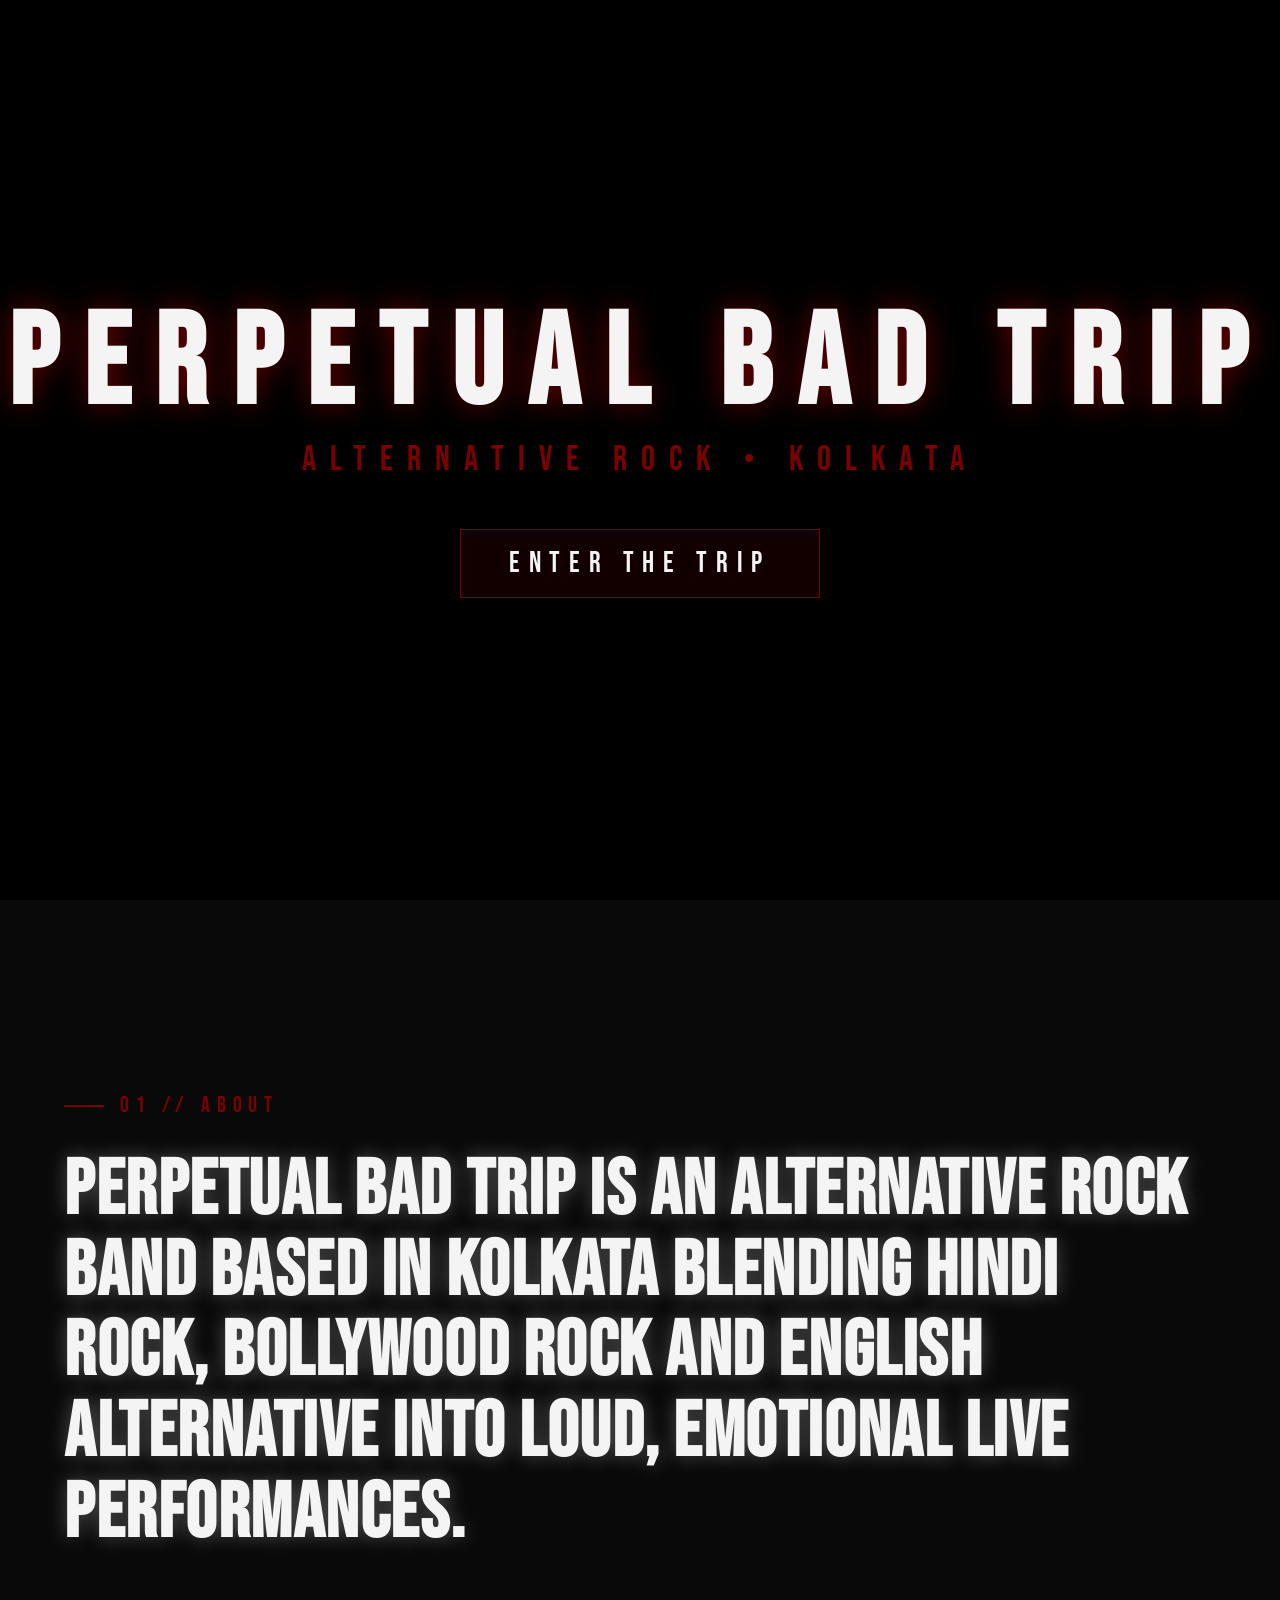
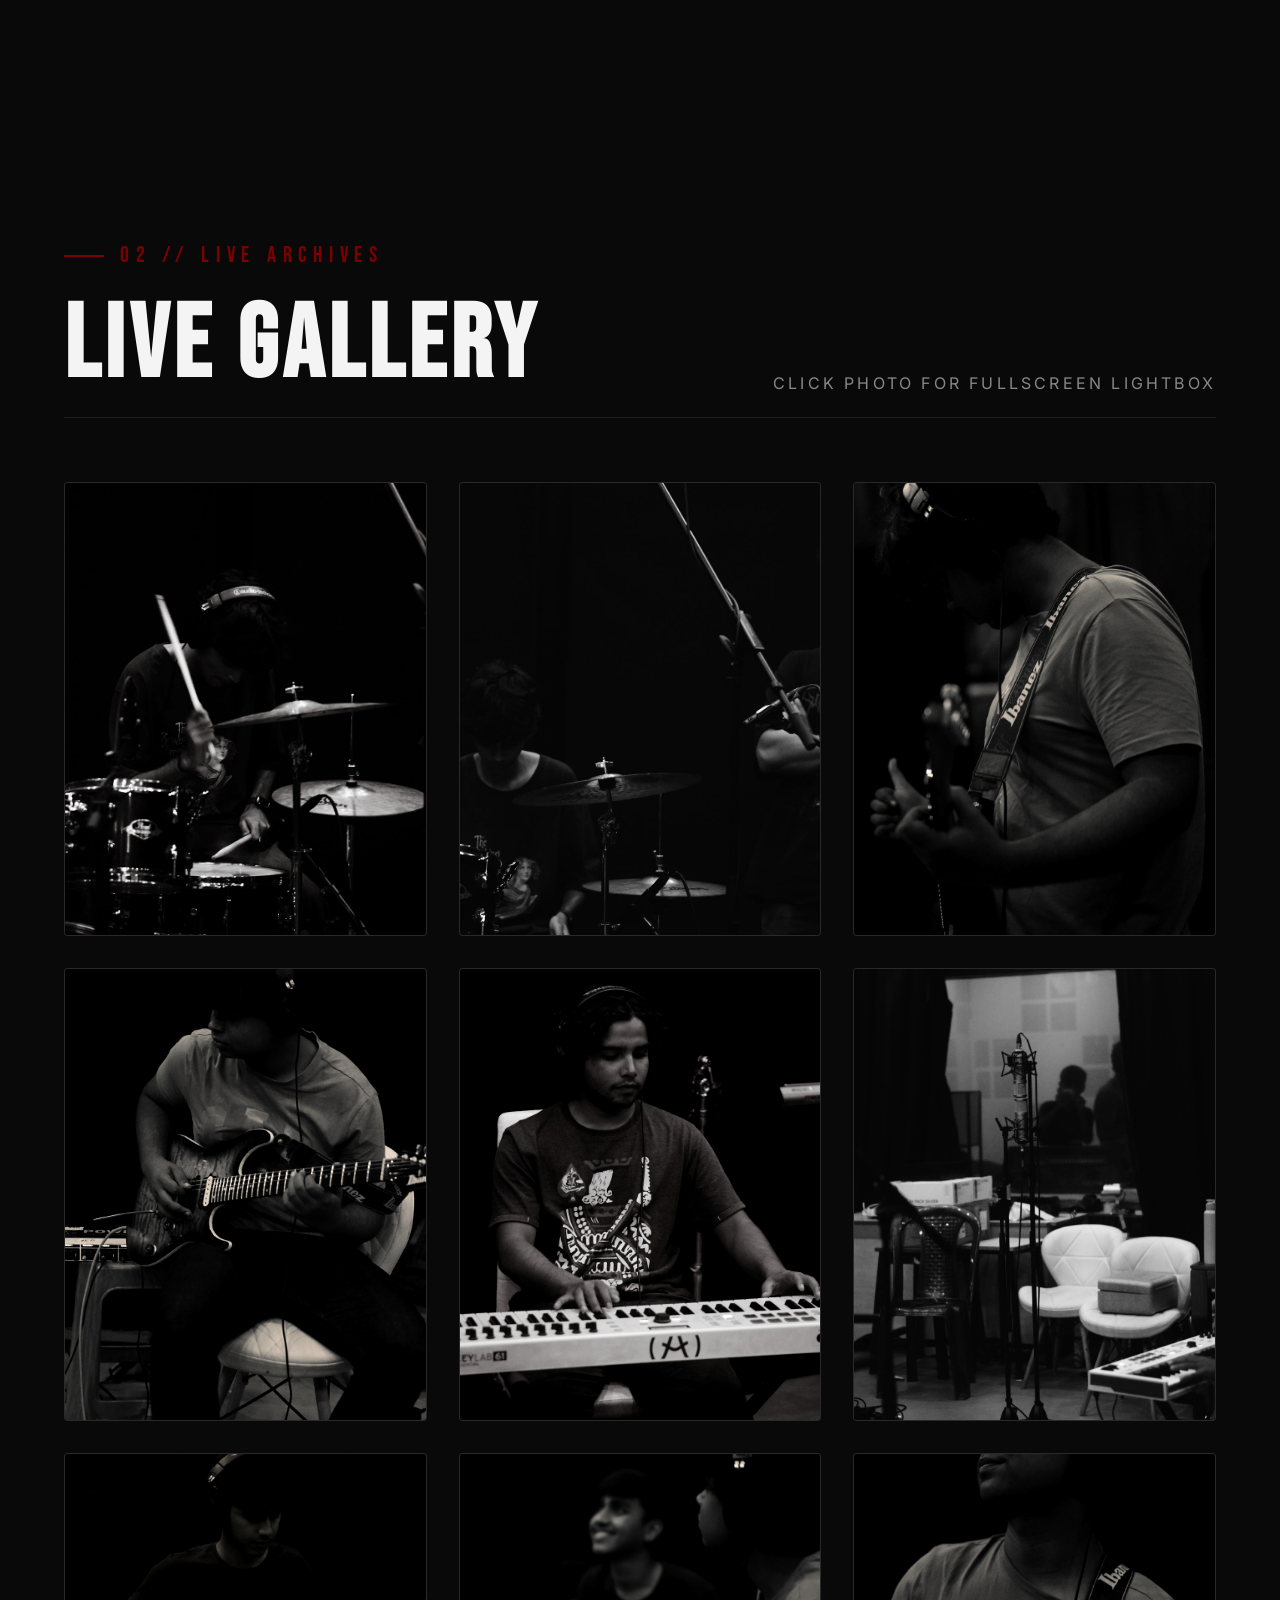
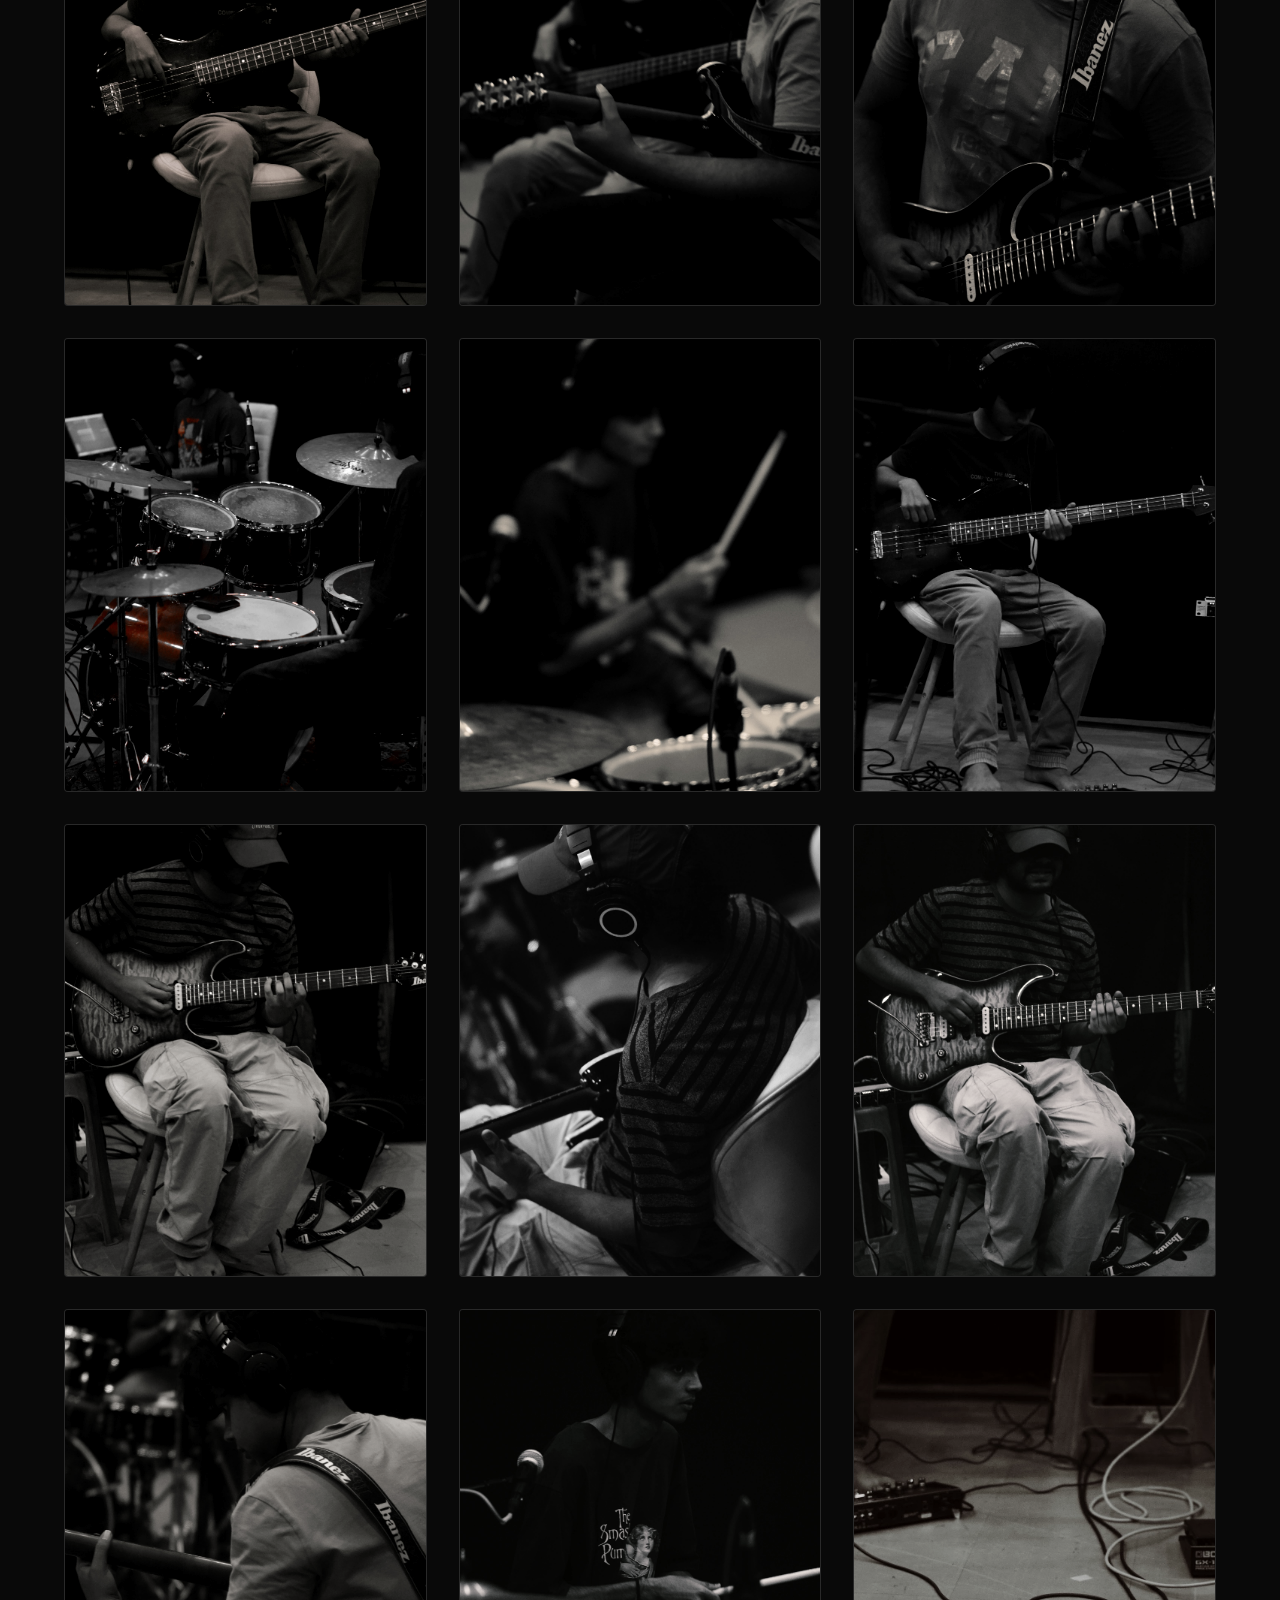
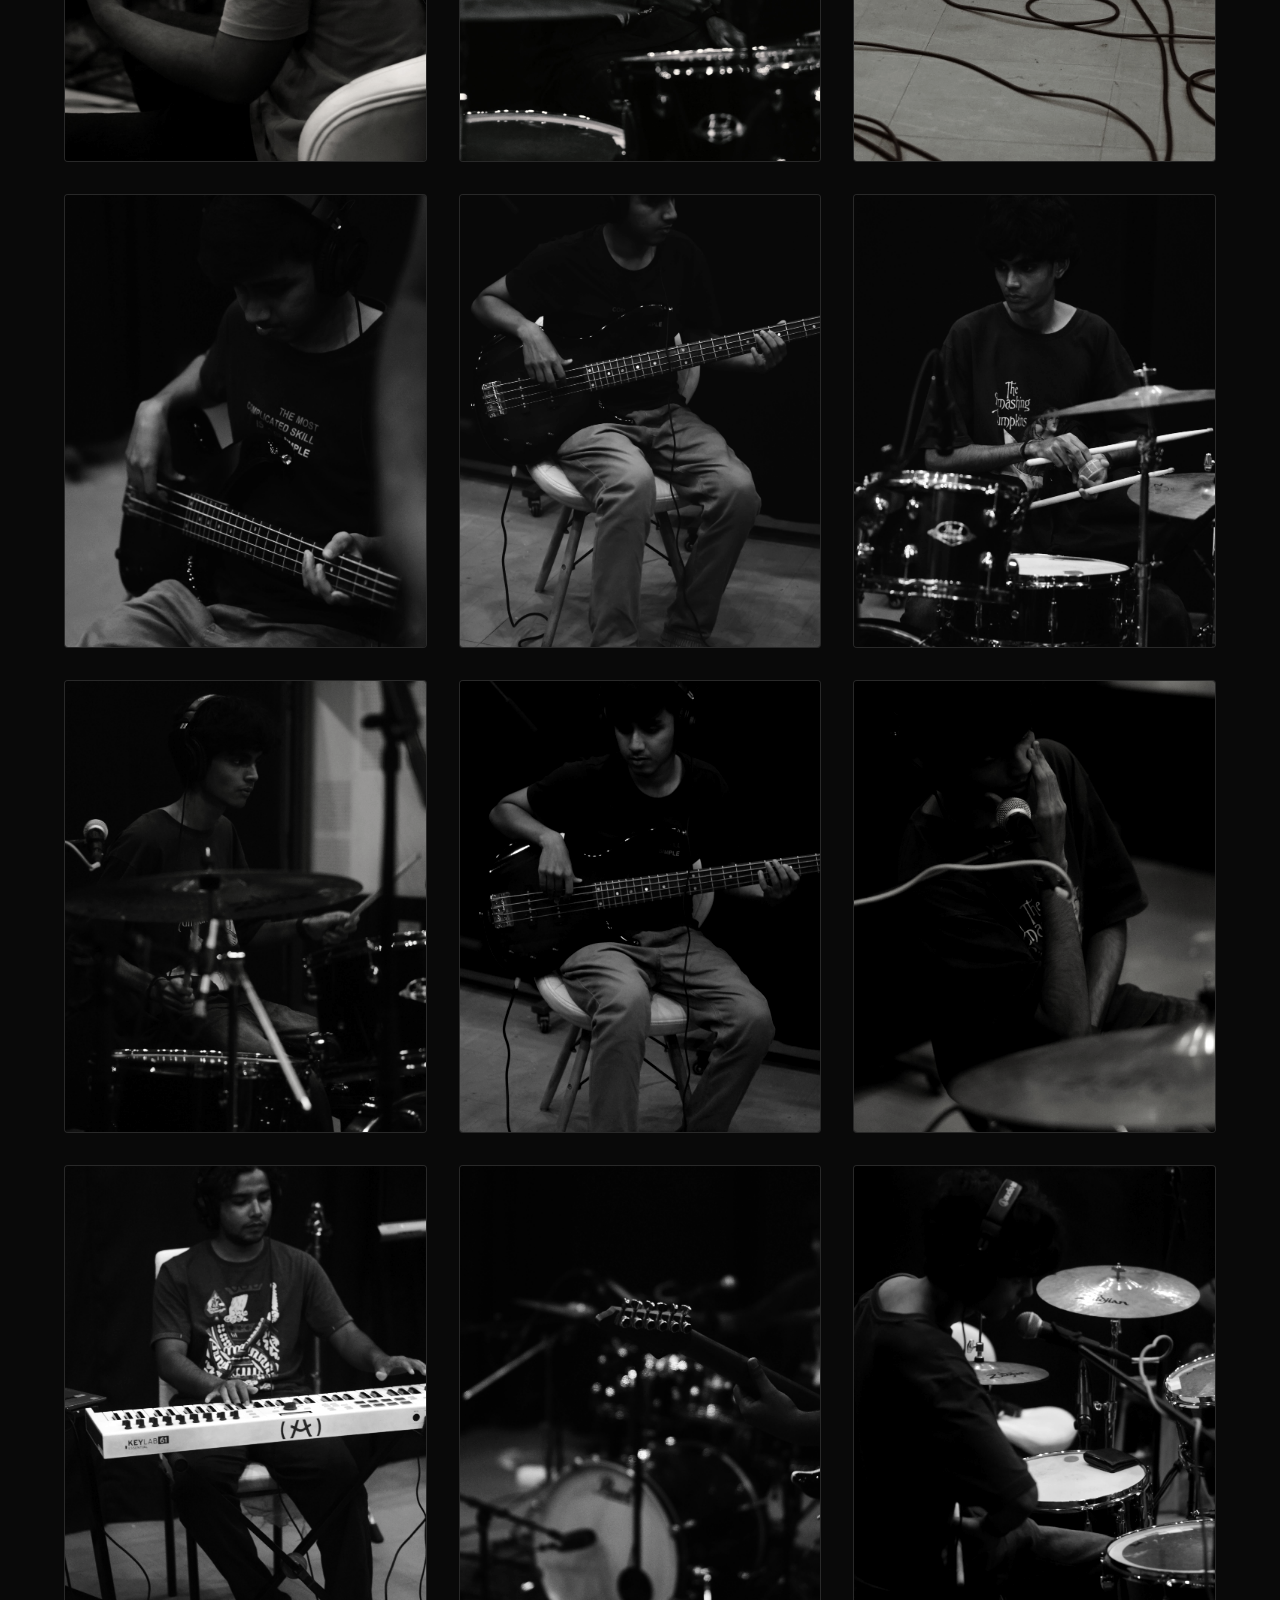
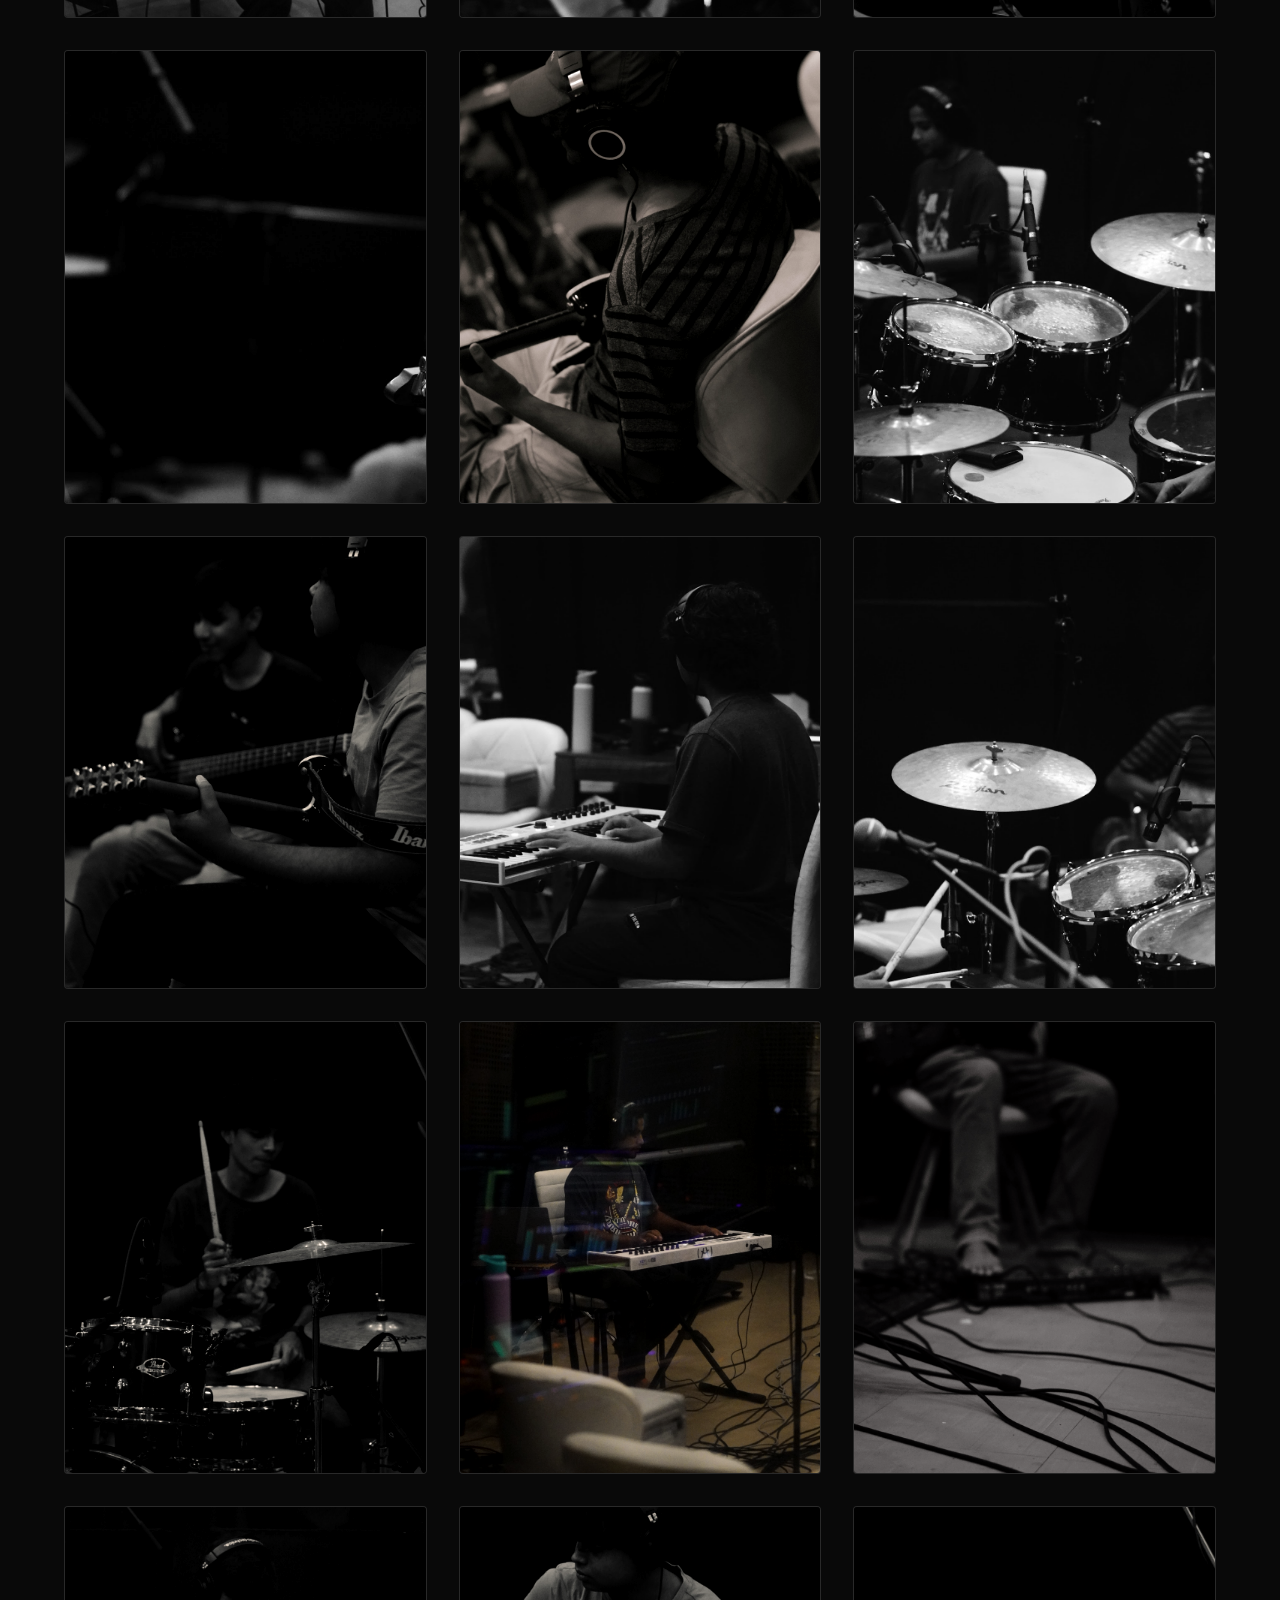
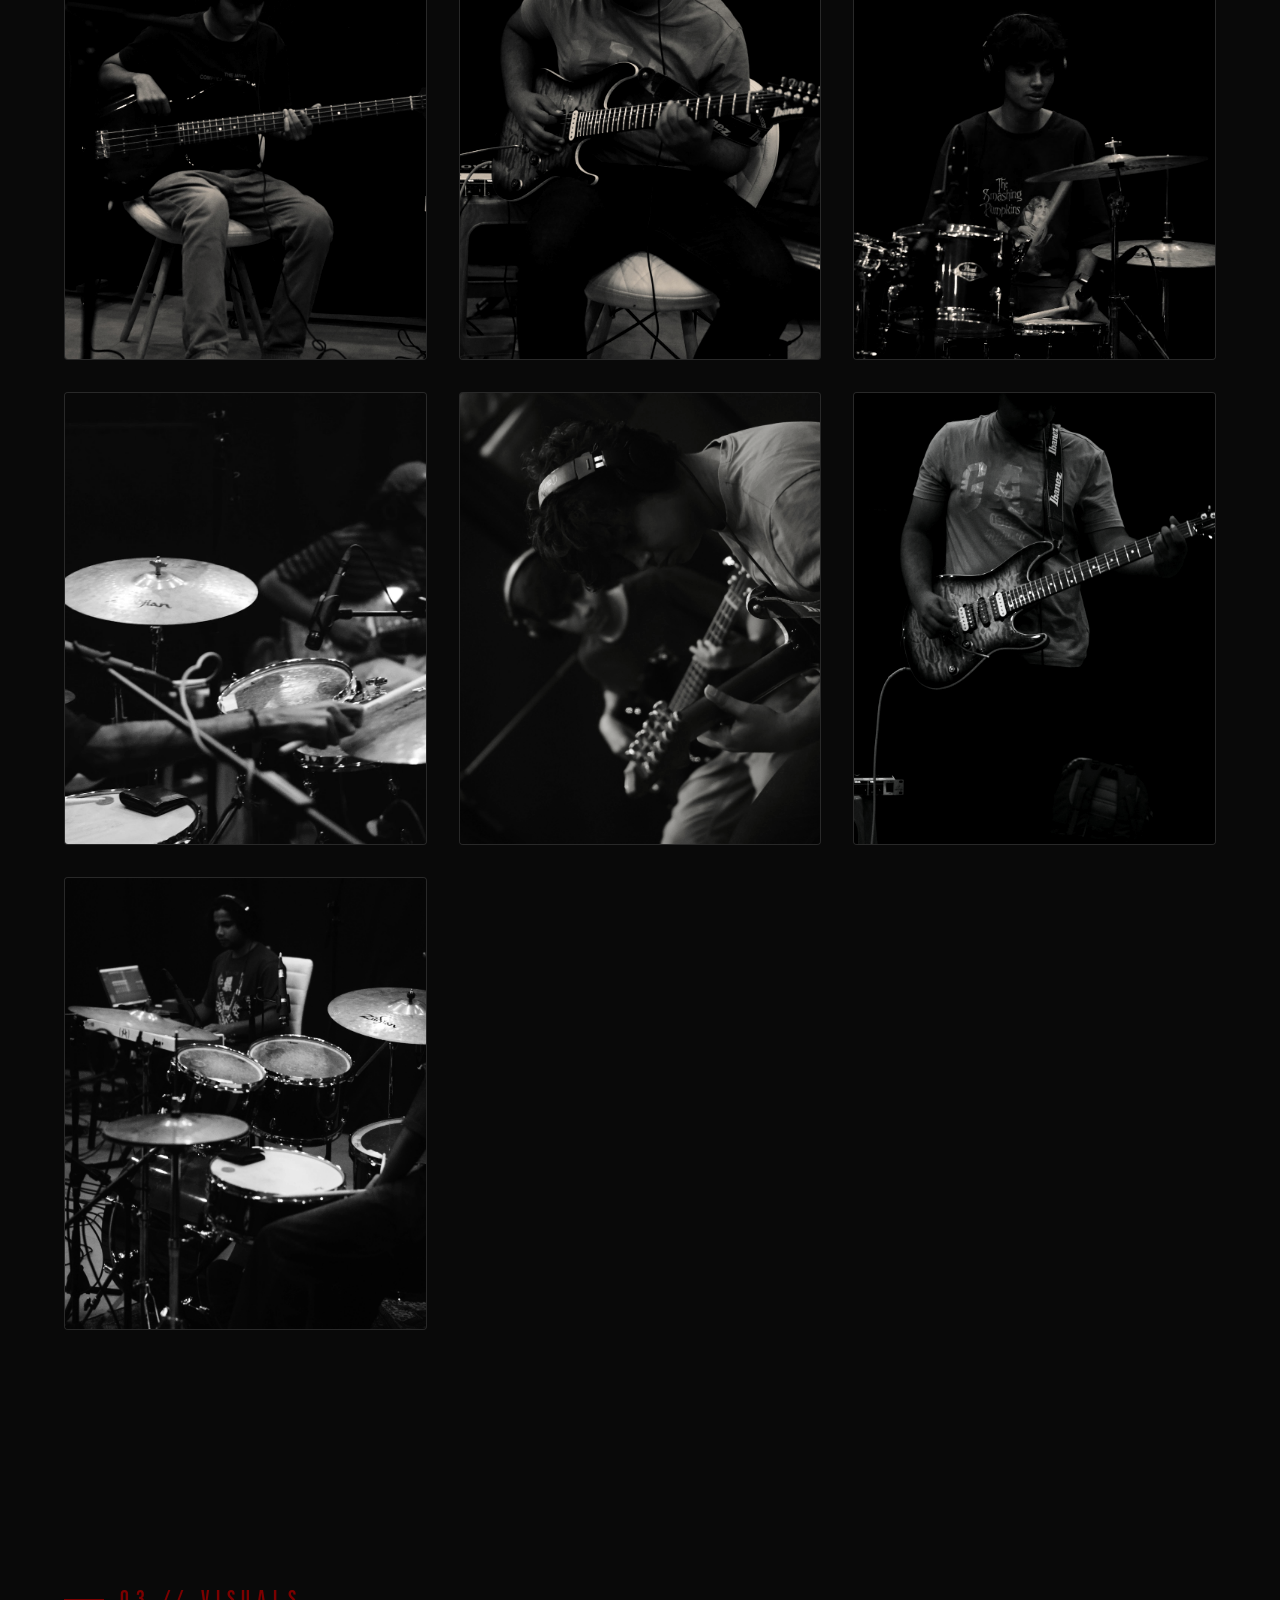
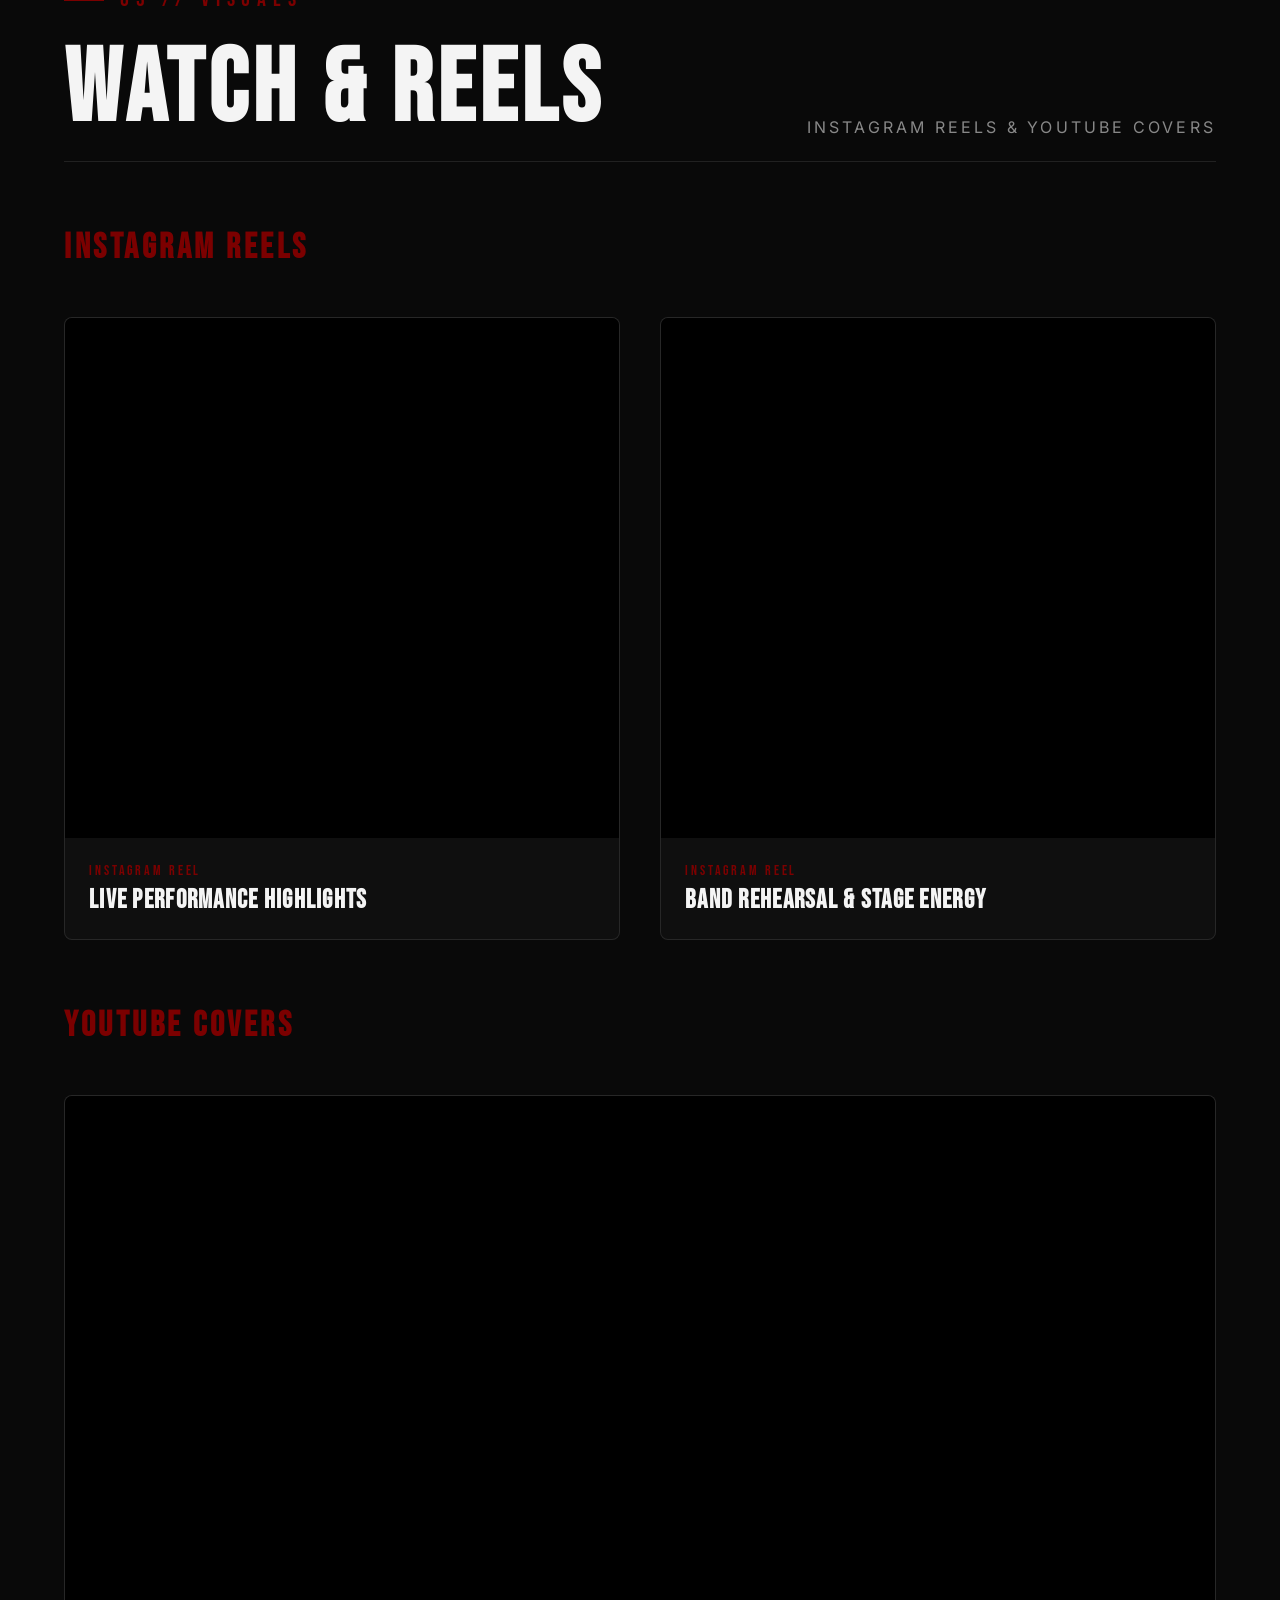
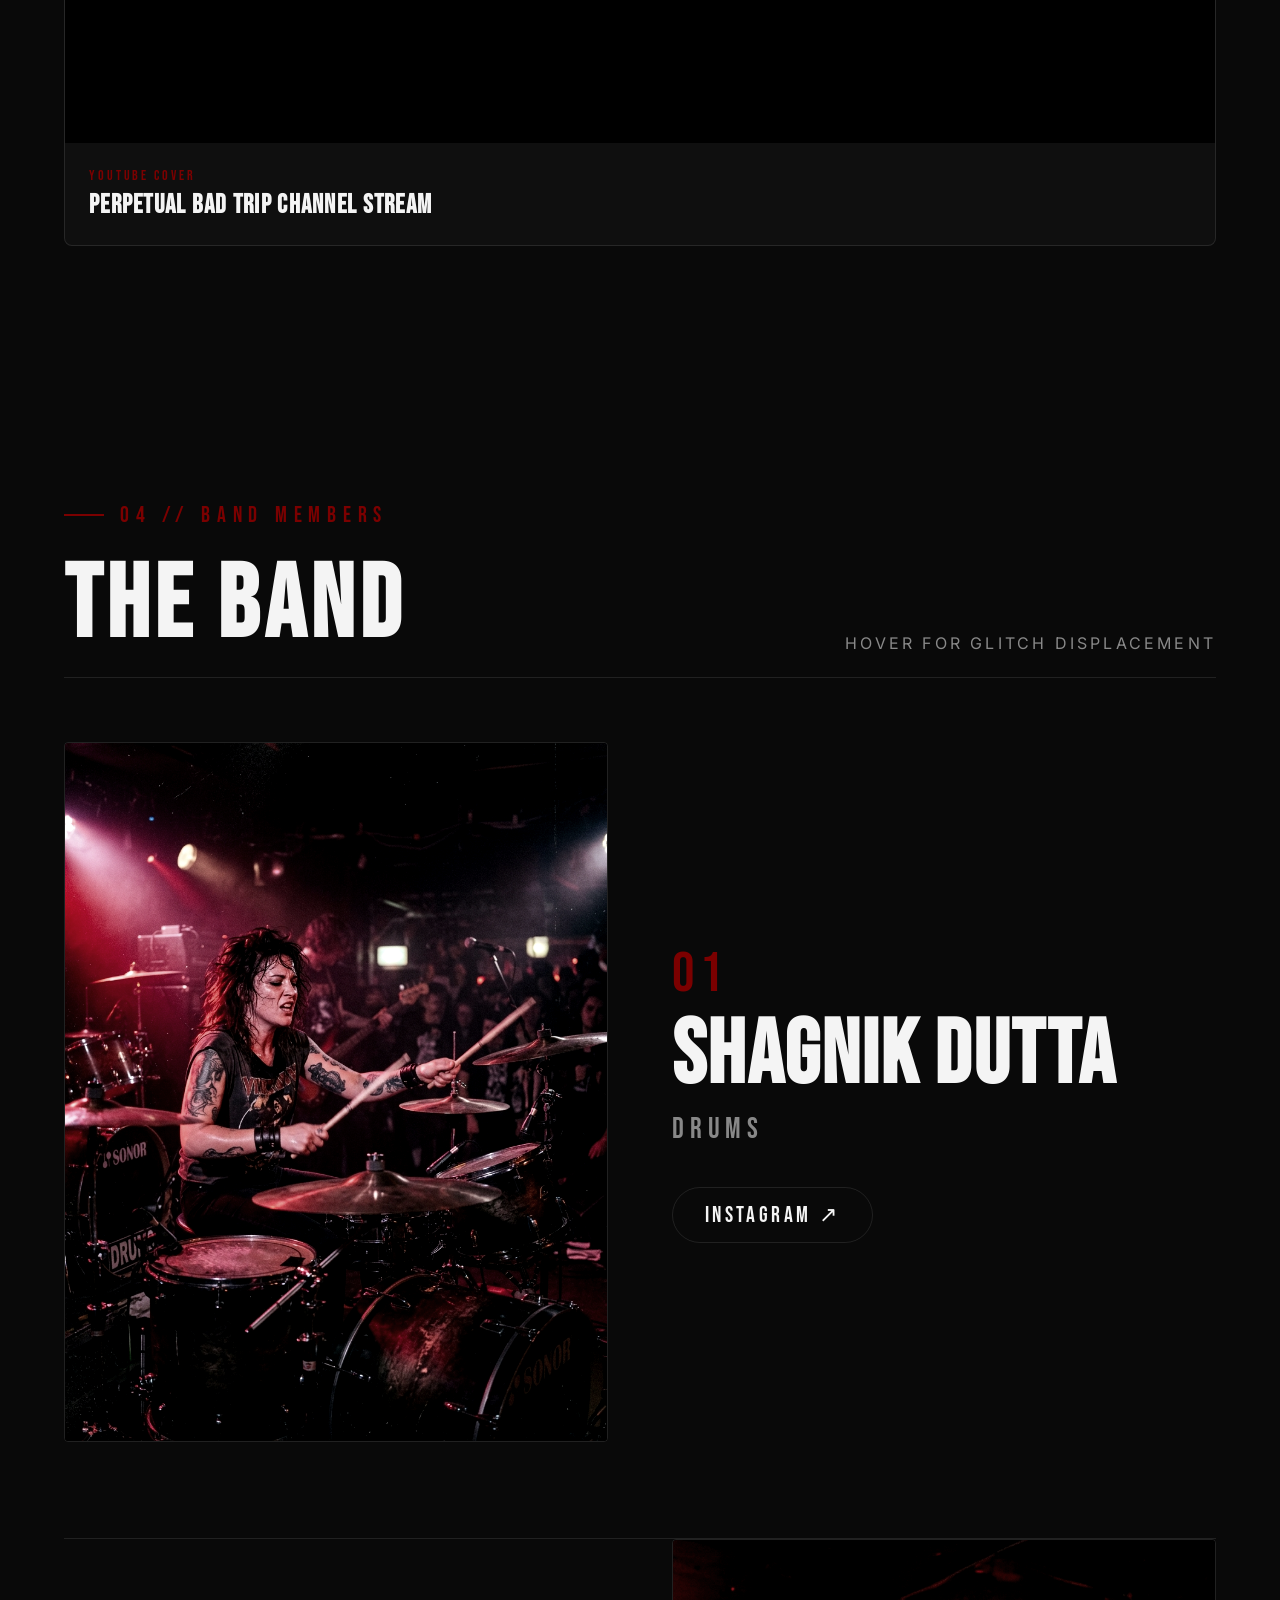
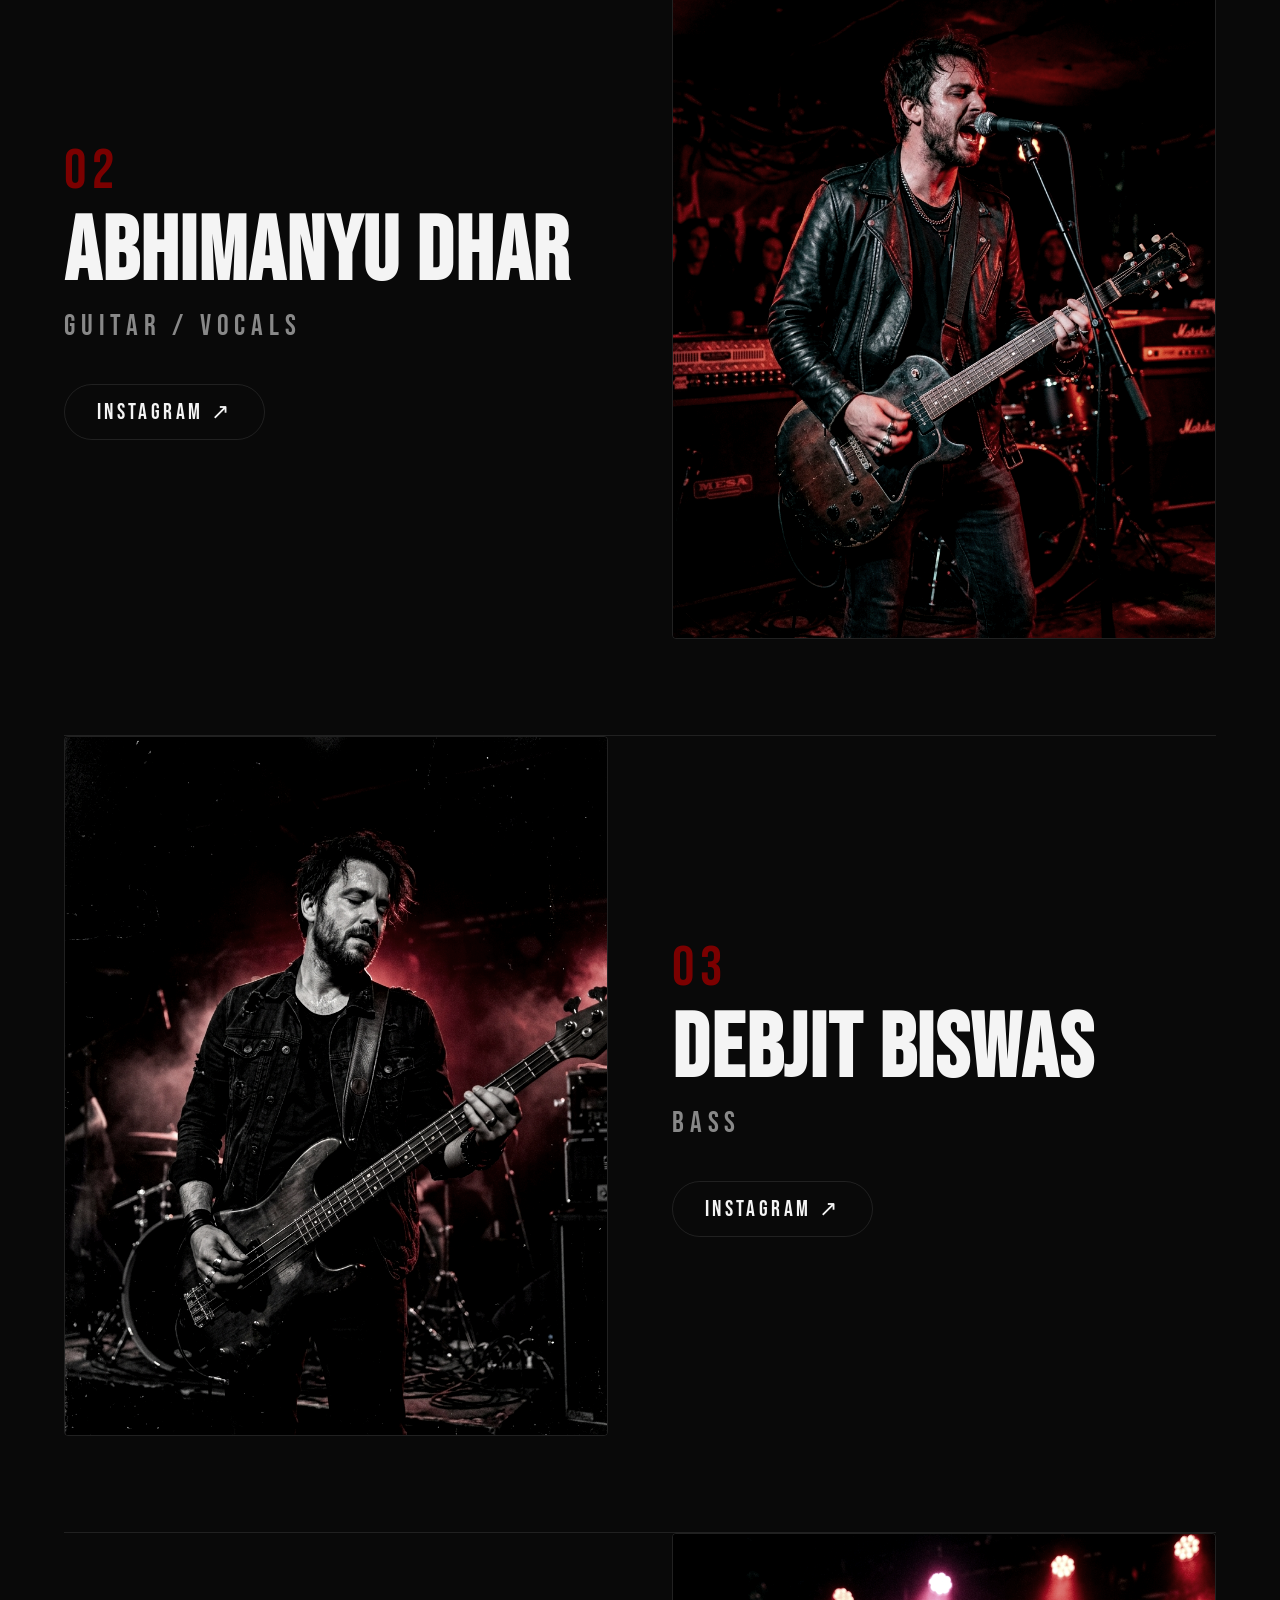
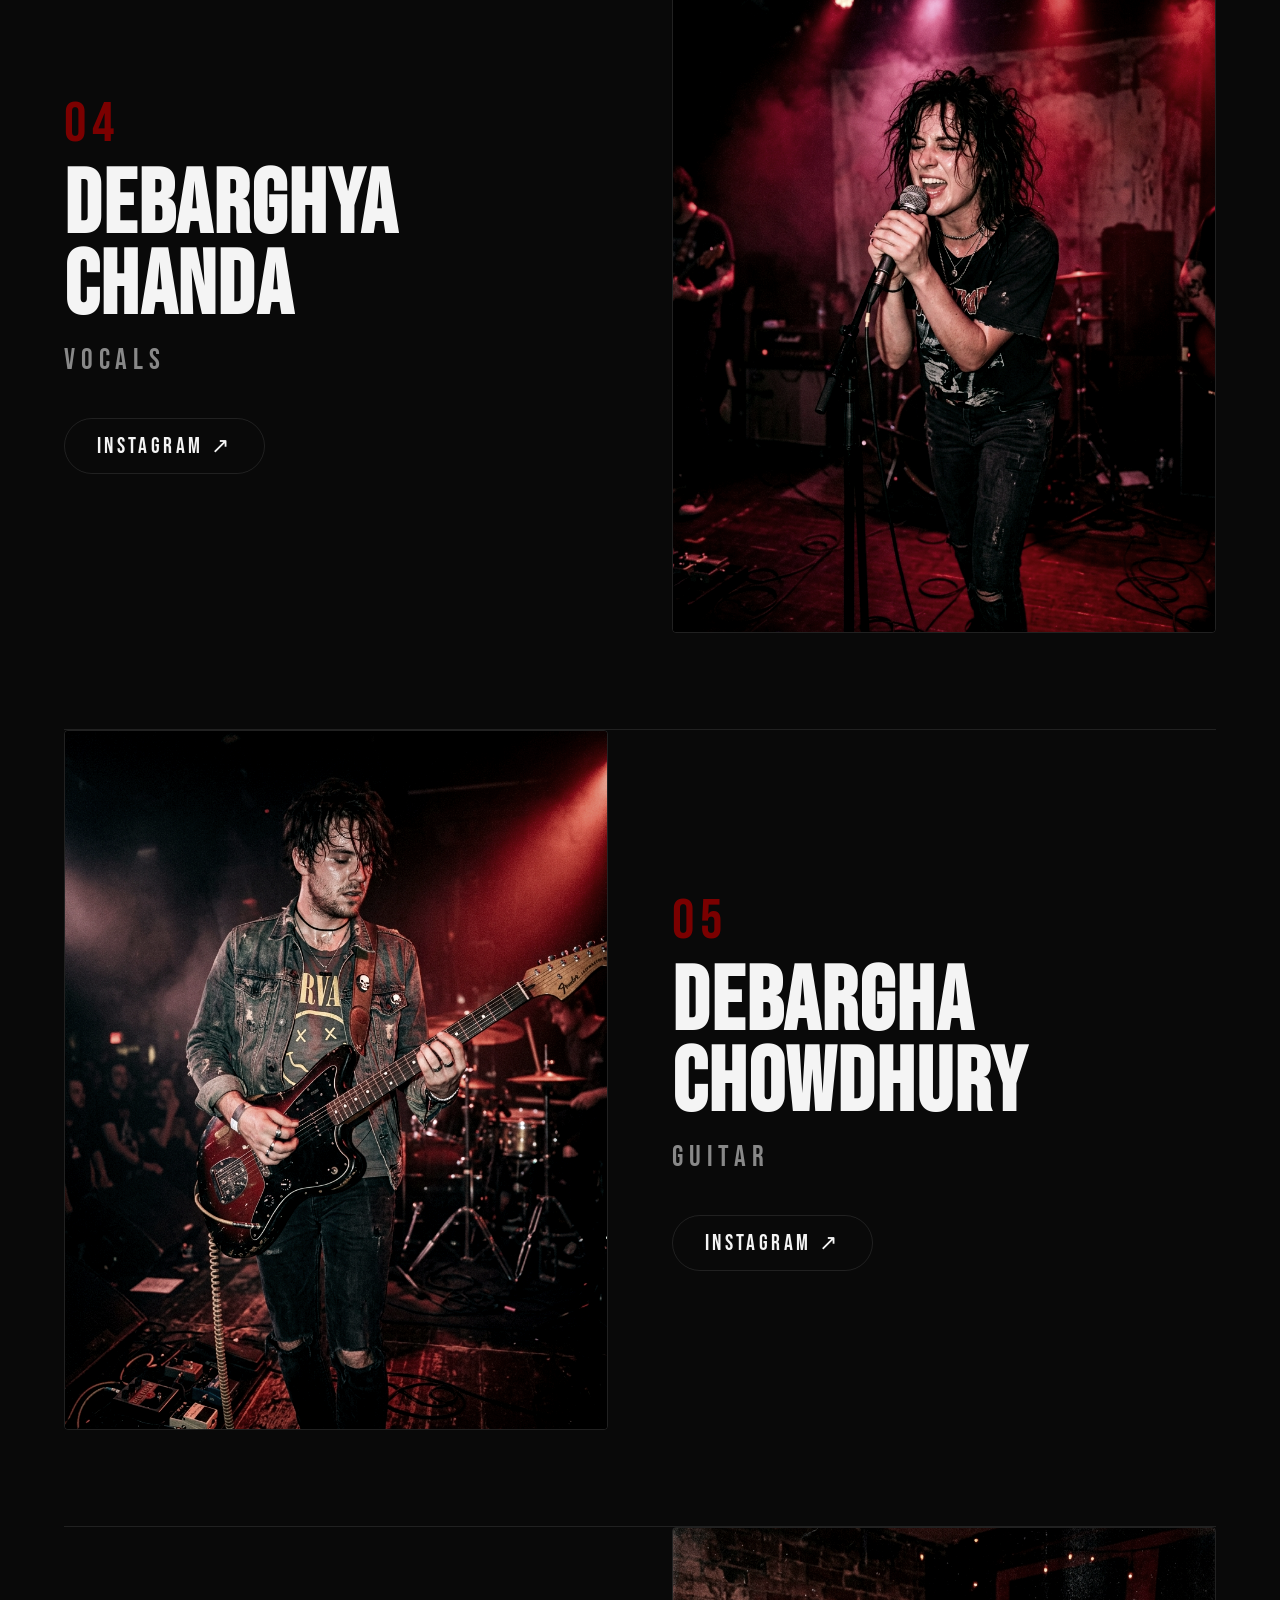
==== index.html @ 7e5f63d1 "Fix relative paths for GitHub Pages subpath compatibility" ====
<!DOCTYPE html>
<html lang="en">
<head>
  <meta charset="UTF-8">
  <meta name="viewport" content="width=device-width, initial-scale=1.0">
  <title>Perpetual Bad Trip | Alternative Rock Band Kolkata</title>
  
  <!-- Primary Meta Tags -->
  <meta name="title" content="Perpetual Bad Trip | Alternative Rock Band Kolkata">
  <meta name="description" content="Perpetual Bad Trip is an alternative rock band based in Kolkata blending Hindi rock, Bollywood rock and English alternative into loud, emotional live performances.">
  <meta name="keywords" content="Perpetual Bad Trip, Alternative Rock, Kolkata Band, Shoegaze, Grunge, Hindi Rock, Bollywood Rock, English Rock, Kolkata Live Band">
  <meta name="theme-color" content="#7B0000">

  <!-- OpenGraph / Facebook -->
  <meta property="og:type" content="website">
  <meta property="og:url" content="https://perpetualbadtrip.com/">
  <meta property="og:title" content="Perpetual Bad Trip | Alternative Rock Band Kolkata">
  <meta property="og:description" content="Atmospheric, dark, cinematic alternative rock from Kolkata. Experience the trip.">
  <meta property="og:image" content="https://perpetualbadtrip.com/assets/images/members/debarghya_chanda.jpg">

  <!-- Twitter -->
  <meta property="twitter:card" content="summary_large_image">
  <meta property="twitter:url" content="https://perpetualbadtrip.com/">
  <meta property="twitter:title" content="Perpetual Bad Trip | Alternative Rock Band Kolkata">
  <meta property="twitter:description" content="Atmospheric, dark, cinematic alternative rock from Kolkata. Experience the trip.">
  <meta property="twitter:image" content="https://perpetualbadtrip.com/assets/images/members/debarghya_chanda.jpg">

  <!-- Favicon & Web Manifest -->
  <link rel="icon" type="image/svg+xml" href="favicon.svg">
  <link rel="manifest" href="site.webmanifest">

  <!-- Google Fonts -->
  <link rel="preconnect" href="https://fonts.googleapis.com">
  <link rel="preconnect" href="https://fonts.gstatic.com" crossorigin>
  <link href="https://fonts.googleapis.com/css2?family=Bebas+Neue&family=Inter:wght@300;400;700;900&display=swap" rel="stylesheet">

  <!-- Stylesheets -->
  <link rel="stylesheet" href="assets/css/style.css">
  <link rel="stylesheet" href="assets/css/components.css">
  <link rel="stylesheet" href="assets/css/animations.css">
  <link rel="stylesheet" href="assets/css/mobile.css">
</head>
<body>

  <!-- Background Overlays & Canvas -->
  <canvas id="background-canvas"></canvas>
  <div class="film-grain"></div>
  <div class="vignette-overlay"></div>
  <div class="spotlight-light"></div>

  <!-- Glowing Custom Cursor -->
  <div class="custom-cursor"></div>
  <div class="custom-cursor-follower"></div>

  <!-- Main Navigation Header -->
  <header class="main-header">
    <a href="#" class="nav-brand" data-magnetic="true">PBT</a>
    <div class="nav-actions">
      <button id="audio-toggle-btn" class="audio-toggle-btn" data-magnetic="true" aria-label="Toggle Soundscape">
        <div class="soundwave-bars">
          <div class="soundwave-bar"></div>
          <div class="soundwave-bar"></div>
          <div class="soundwave-bar"></div>
          <div class="soundwave-bar"></div>
        </div>
        <span class="audio-text">SOUND: OFF</span>
      </button>
      <a href="#booking" class="nav-book-link" data-magnetic="true">BOOK NOW</a>
    </div>
  </header>

  <!-- Interactive Loading Screen -->
  <div id="loading-screen">
    <div class="intro-logo-container">
      <h1 class="intro-logo">PERPETUAL BAD TRIP</h1>
      <p class="intro-sublogo">ALTERNATIVE ROCK • KOLKATA</p>
    </div>
    <button id="enter-trip-btn" class="intro-enter-btn" data-magnetic="true">ENTER THE TRIP</button>
  </div>

  <main>
    <!-- HERO SECTION -->
    <section class="hero-section" id="hero">
      <div class="hero-slideshow-container">
        <div class="hero-slide active" style="background-image: url('assets/images/band_live_6.jpg');"></div>
        <div class="hero-slide" style="background-image: url('assets/images/band_live_12.jpg');"></div>
        <div class="hero-slide" style="background-image: url('assets/images/band_live_15.jpg');"></div>
        <div class="hero-slide" style="background-image: url('assets/images/band_live_31.jpg');"></div>
      </div>
      <div class="hero-lighting-overlay"></div>

      <div class="hero-content">
        <h1 class="hero-title">
          <span class="word">PERPETUAL</span>
          <span class="word red-accent">BAD TRIP</span>
        </h1>

        <div class="hero-meta">
          <div class="hero-location-tags">
            <span class="hero-city">ALTERNATIVE ROCK • KOLKATA</span>
            <span class="hero-subgenres">HINDI ROCK • BOLLYWOOD ROCK • ENGLISH ROCK</span>
          </div>
          <div class="hero-cta-group">
            <a href="#videos" class="btn-hero btn-primary" data-magnetic="true">WATCH REELS</a>
            <a href="https://www.instagram.com/perpetualbadtrip/" target="_blank" rel="noopener" class="btn-hero" data-magnetic="true">INSTAGRAM</a>
          </div>
        </div>
      </div>
    </section>

    <!-- ABOUT SECTION (Kinetic Text) -->
    <section class="about-section" id="about">
      <div class="about-header-tag">01 // ABOUT</div>
      <h2 class="about-statement" id="about-kinetic-statement">
        Perpetual Bad Trip is an alternative rock band based in Kolkata blending Hindi rock, Bollywood rock and English alternative into loud, emotional live performances.
      </h2>
    </section>

    <!-- LIVE GALLERY SECTION -->
    <section class="gallery-section" id="gallery">
      <div class="section-title-wrap">
        <div>
          <div class="about-header-tag">02 // LIVE ARCHIVES</div>
          <h2 class="section-title">LIVE GALLERY</h2>
        </div>
        <span class="section-subtitle">CLICK PHOTO FOR FULLSCREEN LIGHTBOX</span>
      </div>

      <div class="gallery-grid" id="live-gallery-grid">
        <!-- Dynamically populated by assets/js/gallery.js -->
      </div>
    </section>

    <!-- LIGHTBOX MODAL -->
    <div id="lightbox-modal">
      <button class="lightbox-close" aria-label="Close Lightbox">&times;</button>
      <button class="lightbox-prev" aria-label="Previous Image">&#10094;</button>
      <button class="lightbox-next" aria-label="Next Image">&#10095;</button>
      <div class="lightbox-content">
        <img id="lightbox-img" class="lightbox-img" src="" alt="Live performance preview">
        <div id="lightbox-caption" class="lightbox-caption"></div>
      </div>
    </div>

    <!-- VIDEOS SECTION -->
    <section class="videos-section" id="videos">
      <div class="section-title-wrap">
        <div>
          <div class="about-header-tag">03 // VISUALS</div>
          <h2 class="section-title">WATCH & REELS</h2>
        </div>
        <span class="section-subtitle">INSTAGRAM REELS & YOUTUBE COVERS</span>
      </div>

      <!-- INSTAGRAM REELS -->
      <h3 style="font-family: var(--font-heading); font-size: 2.2rem; letter-spacing: 0.1em; margin-top: 2rem; color: var(--dark-red);">INSTAGRAM REELS</h3>
      <div class="video-grid">
        <div class="video-card">
          <div class="video-embed-container reel-ratio">
            <iframe src="https://www.instagram.com/p/DFEWWaNSm1K/embed" allowtransparency="true" allowfullscreen="true" frameborder="0" scrolling="no"></iframe>
          </div>
          <div class="video-info">
            <div class="video-type-badge">INSTAGRAM REEL</div>
            <h4 class="video-title">Live Performance Highlights</h4>
          </div>
        </div>

        <div class="video-card">
          <div class="video-embed-container reel-ratio">
            <iframe src="https://www.instagram.com/perpetualbadtrip/embed" allowtransparency="true" allowfullscreen="true" frameborder="0" scrolling="no"></iframe>
          </div>
          <div class="video-info">
            <div class="video-type-badge">INSTAGRAM REEL</div>
            <h4 class="video-title">Band Rehearsal & Stage Energy</h4>
          </div>
        </div>
      </div>

      <!-- YOUTUBE COVERS -->
      <h3 style="font-family: var(--font-heading); font-size: 2.2rem; letter-spacing: 0.1em; margin-top: 4rem; color: var(--dark-red);">YOUTUBE COVERS</h3>
      <div class="video-grid">
        <div class="video-card">
          <div class="video-embed-container">
            <iframe src="https://www.youtube-nocookie.com/embed?listType=user_uploads&list=perpetualbadtrip" title="Perpetual Bad Trip YouTube" allow="accelerometer; autoplay; clipboard-write; encrypted-media; gyroscope; picture-in-picture" allowfullscreen></iframe>
          </div>
          <div class="video-info">
            <div class="video-type-badge">YOUTUBE COVER</div>
            <h4 class="video-title">Perpetual Bad Trip Channel Stream</h4>
          </div>
        </div>
      </div>
    </section>

    <!-- BAND MEMBERS SECTION -->
    <section class="members-section" id="members">
      <div class="section-title-wrap">
        <div>
          <div class="about-header-tag">04 // BAND MEMBERS</div>
          <h2 class="section-title">THE BAND</h2>
        </div>
        <span class="section-subtitle">HOVER FOR GLITCH DISPLACEMENT</span>
      </div>

      <div class="member-card-wrapper">
        <!-- 1. Shagnik Dutta -->
        <article class="member-card">
          <div class="member-portrait-container" data-magnetic="true">
            <img src="assets/images/members/shagnik_dutta.jpg" alt="Shagnik Dutta - Drums" class="member-portrait" loading="lazy">
          </div>
          <div class="member-details">
            <div class="member-number">01</div>
            <h3 class="member-name glitch-text" data-text="SHAGNIK DUTTA">SHAGNIK DUTTA</h3>
            <p class="member-role">DRUMS</p>
            <a href="https://www.instagram.com/shagnikdutta18/" target="_blank" rel="noopener" class="member-social-link" data-magnetic="true">
              INSTAGRAM ↗
            </a>
          </div>
        </article>

        <!-- 2. Abhimanyu Dhar -->
        <article class="member-card">
          <div class="member-portrait-container" data-magnetic="true">
            <img src="assets/images/members/abhimanyu_dhar.jpg" alt="Abhimanyu Dhar - Guitar / Vocals" class="member-portrait" loading="lazy">
          </div>
          <div class="member-details">
            <div class="member-number">02</div>
            <h3 class="member-name glitch-text" data-text="ABHIMANYU DHAR">ABHIMANYU DHAR</h3>
            <p class="member-role">GUITAR / VOCALS</p>
            <a href="https://www.instagram.com/a6h1m4nyu/" target="_blank" rel="noopener" class="member-social-link" data-magnetic="true">
              INSTAGRAM ↗
            </a>
          </div>
        </article>

        <!-- 3. Debjit Biswas -->
        <article class="member-card">
          <div class="member-portrait-container" data-magnetic="true">
            <img src="assets/images/members/debjit_biswas.jpg" alt="Debjit Biswas - Bass" class="member-portrait" loading="lazy">
          </div>
          <div class="member-details">
            <div class="member-number">03</div>
            <h3 class="member-name glitch-text" data-text="DEBJIT BISWAS">DEBJIT BISWAS</h3>
            <p class="member-role">BASS</p>
            <a href="https://www.instagram.com/debjit.vst3/" target="_blank" rel="noopener" class="member-social-link" data-magnetic="true">
              INSTAGRAM ↗
            </a>
          </div>
        </article>

        <!-- 4. Debarghya Chanda -->
        <article class="member-card">
          <div class="member-portrait-container" data-magnetic="true">
            <img src="assets/images/members/debarghya_chanda.jpg" alt="Debarghya Chanda - Vocals" class="member-portrait" loading="lazy">
          </div>
          <div class="member-details">
            <div class="member-number">04</div>
            <h3 class="member-name glitch-text" data-text="DEBARGHYA CHANDA">DEBARGHYA CHANDA</h3>
            <p class="member-role">VOCALS</p>
            <a href="https://www.instagram.com/hmm.its.debarghya/" target="_blank" rel="noopener" class="member-social-link" data-magnetic="true">
              INSTAGRAM ↗
            </a>
          </div>
        </article>

        <!-- 5. Debargha Chowdhury -->
        <article class="member-card">
          <div class="member-portrait-container" data-magnetic="true">
            <img src="assets/images/members/debargha_chowdhury.jpg" alt="Debargha Chowdhury - Guitar" class="member-portrait" loading="lazy">
          </div>
          <div class="member-details">
            <div class="member-number">05</div>
            <h3 class="member-name glitch-text" data-text="DEBARGHA CHOWDHURY">DEBARGHA CHOWDHURY</h3>
            <p class="member-role">GUITAR</p>
            <a href="https://www.instagram.com/debargha_chowdhury7/" target="_blank" rel="noopener" class="member-social-link" data-magnetic="true">
              INSTAGRAM ↗
            </a>
          </div>
        </article>

        <!-- 6. Ayan Sylvester Gomes -->
        <article class="member-card">
          <div class="member-portrait-container" data-magnetic="true">
            <img src="assets/images/members/ayan_sylvester_gomes.jpg" alt="Ayan Sylvester Gomes - Keyboard" class="member-portrait" loading="lazy">
          </div>
          <div class="member-details">
            <div class="member-number">06</div>
            <h3 class="member-name glitch-text" data-text="AYAN SYLVESTER GOMES">AYAN SYLVESTER GOMES</h3>
            <p class="member-role">KEYBOARD</p>
            <a href="https://www.instagram.com/ion.gomez_/" target="_blank" rel="noopener" class="member-social-link" data-magnetic="true">
              INSTAGRAM ↗
            </a>
          </div>
        </article>
      </div>
    </section>

    <!-- BOOKING SECTION -->
    <section class="booking-section" id="booking">
      <div class="booking-container">
        <div class="about-header-tag" style="justify-content: center;">05 // BOOKINGS</div>
        <h2 class="booking-title">BOOK PERPETUAL BAD TRIP</h2>
        
        <p class="booking-contact-person">BOOKING CONTACT: SHAGNIK</p>
        <a href="tel:6289305289" class="booking-phone" data-magnetic="true">6289305289</a>
        <a href="mailto:perpetualbadtrip@gmail.com" class="booking-email" data-magnetic="true">perpetualbadtrip@gmail.com</a>

        <div class="booking-actions">
          <a href="tel:6289305289" class="btn-booking" data-magnetic="true">CALL NOW</a>
          <a href="mailto:perpetualbadtrip@gmail.com" class="btn-booking" data-magnetic="true">EMAIL US</a>
          <a href="https://www.instagram.com/perpetualbadtrip/" target="_blank" rel="noopener" class="btn-booking" data-magnetic="true">INSTAGRAM DM</a>
        </div>
      </div>
    </section>
  </main>

  <!-- MAIN FOOTER -->
  <footer class="main-footer">
    <div class="footer-quote">"THE TRIP NEVER ENDS."</div>
    <div class="footer-bottom">
      <div class="footer-socials">
        <a href="https://www.instagram.com/perpetualbadtrip/" target="_blank" rel="noopener" data-magnetic="true">INSTAGRAM</a>
        <a href="https://youtube.com/@perpetualbadtrip" target="_blank" rel="noopener" data-magnetic="true">YOUTUBE</a>
      </div>
      <div class="footer-copy">
        &copy; 2026 PERPETUAL BAD TRIP. ALL RIGHTS RESERVED. KOLKATA, INDIA.
      </div>
    </div>
  </footer>

  <!-- CDN Libraries (Lenis Smooth Scroll & GSAP) -->
  <script src="https://cdn.jsdelivr.net/npm/@studio-freight/lenis@1.0.42/dist/lenis.min.js"></script>
  <script src="https://cdnjs.cloudflare.com/ajax/libs/gsap/3.12.5/gsap.min.js"></script>
  <script src="https://cdnjs.cloudflare.com/ajax/libs/gsap/3.12.5/ScrollTrigger.min.js"></script>

  <!-- Modular Scripts -->
  <script src="assets/js/cursor.js"></script>
  <script src="assets/js/background.js"></script>
  <script src="assets/js/audio.js"></script>
  <script src="assets/js/glitch.js"></script>
  <script src="assets/js/member-hover.js"></script>
  <script src="assets/js/gallery.js"></script>
  <script src="assets/js/app.js"></script>
</body>
</html>
---- assets/css/style.css ----
/* ==========================================================================
   PERPETUAL BAD TRIP - CORE DESIGN SYSTEM
   Alternative Rock / Shoegaze / Grunge / Experimental
   ========================================================================== */

:root {
  --bg-black: #090909;
  --dark-red: #7B0000;
  --crimson-glow: #900000;
  --bright-red: #FF1A1A;
  --text-white: #F4F4F4;
  --text-muted: #888888;
  --border-dark: rgba(244, 244, 244, 0.1);
  --border-red: rgba(123, 0, 0, 0.4);
  
  --font-heading: 'Bebas Neue', cursive, sans-serif;
  --font-body: 'Inter', sans-serif;
  
  --ease-out-expo: cubic-bezier(0.16, 1, 0.3, 1);
  --ease-in-out-smooth: cubic-bezier(0.65, 0, 0.35, 1);
}

/* Reset & Basic Box Model */
*, *::before, *::after {
  box-sizing: border-box;
  margin: 0;
  padding: 0;
  user-select: none;
  -webkit-user-select: none;
}

html {
  background-color: var(--bg-black);
  color: var(--text-white);
  font-family: var(--font-body);
  font-size: 16px;
  scroll-behavior: auto; /* Handled by Lenis */
  overflow-x: hidden;
  width: 100%;
}

body {
  background-color: var(--bg-black);
  color: var(--text-white);
  min-height: 100vh;
  overflow-x: hidden;
  position: relative;
  cursor: none; /* Replaced by glowing custom cursor */
  -webkit-font-smoothing: antialiased;
  -moz-osx-font-smoothing: grayscale;
}

/* Links & Interactive resets */
a {
  color: inherit;
  text-decoration: none;
  cursor: none;
}

button {
  background: none;
  border: none;
  color: inherit;
  font-family: inherit;
  cursor: none;
}

/* Custom Selection */
::selection {
  background: var(--dark-red);
  color: var(--text-white);
}

/* Custom Scrollbar fallback */
::-webkit-scrollbar {
  width: 6px;
}
::-webkit-scrollbar-track {
  background: var(--bg-black);
}
::-webkit-scrollbar-thumb {
  background: var(--dark-red);
  border-radius: 3px;
}

/* Base Canvas & Overlays Container */
#background-canvas {
  position: fixed;
  top: 0;
  left: 0;
  width: 100vw;
  height: 100vh;
  z-index: 1;
  pointer-events: none;
}

/* Film Grain Overlay */
.film-grain {
  position: fixed;
  top: 0;
  left: 0;
  width: 100vw;
  height: 100vh;
  z-index: 999;
  pointer-events: none;
  opacity: 0.07;
  background-image: url("data:image/svg+xml,%3Csvg viewBox='0 0 200 200' xmlns='http://www.w3.org/2000/svg'%3E%3Cfilter id='noiseFilter'%3E%3CfeTurbulence type='fractalNoise' baseFrequency='0.8' numOctaves='3' stitchTiles='stitch'/%3E%3C/filter%3E%3Crect width='100%25' height='100%25' filter='url(%23noiseFilter)'/%3E%3C/svg%3E");
}

/* Vignette Overlay */
.vignette-overlay {
  position: fixed;
  top: 0;
  left: 0;
  width: 100vw;
  height: 100vh;
  z-index: 2;
  pointer-events: none;
  background: radial-gradient(circle at center, transparent 40%, rgba(9, 9, 9, 0.85) 90%, rgba(9, 9, 9, 0.98) 100%);
}

/* Ambient Red Spotlight Light */
.spotlight-light {
  position: fixed;
  top: 0;
  left: 0;
  width: 600px;
  height: 600px;
  margin-top: -300px;
  margin-left: -300px;
  border-radius: 50%;
  background: radial-gradient(circle, rgba(123, 0, 0, 0.25) 0%, rgba(123, 0, 0, 0.05) 50%, transparent 70%);
  z-index: 2;
  pointer-events: none;
  transform: translate3d(0, 0, 0);
  transition: opacity 0.3s ease;
}

/* Custom Cursor Elements */
.custom-cursor {
  position: fixed;
  top: 0;
  left: 0;
  width: 10px;
  height: 10px;
  background-color: var(--text-white);
  border-radius: 50%;
  pointer-events: none;
  z-index: 9999;
  transform: translate(-50%, -50%);
  box-shadow: 0 0 15px rgba(255, 255, 255, 0.8), 0 0 30px rgba(123, 0, 0, 0.9);
  transition: width 0.2s ease, height 0.2s ease, background-color 0.2s ease, transform 0.1s ease;
  mix-blend-mode: difference;
}

.custom-cursor-follower {
  position: fixed;
  top: 0;
  left: 0;
  width: 40px;
  height: 40px;
  border: 1px solid rgba(244, 244, 244, 0.4);
  border-radius: 50%;
  pointer-events: none;
  z-index: 9998;
  transform: translate(-50%, -50%);
  transition: transform 0.12s var(--ease-out-expo), width 0.2s ease, height 0.2s ease, border-color 0.2s ease;
}

/* Magnetic Hover States */
.custom-cursor.active {
  width: 24px;
  height: 24px;
  background-color: var(--bright-red);
  box-shadow: 0 0 25px var(--bright-red);
}

.custom-cursor-follower.active {
  width: 65px;
  height: 65px;
  border-color: var(--bright-red);
}
---- assets/css/components.css ----
/* ==========================================================================
   PERPETUAL BAD TRIP - COMPONENTS
   ========================================================================== */

/* --------------------------------------------------------------------------
   NAVIGATION HEADER
   -------------------------------------------------------------------------- */
.main-header {
  position: fixed;
  top: 0;
  left: 0;
  width: 100%;
  padding: 2rem 4rem;
  display: flex;
  justify-content: space-between;
  align-items: center;
  z-index: 100;
  mix-blend-mode: difference;
}

.nav-brand {
  font-family: var(--font-heading);
  font-size: 1.8rem;
  letter-spacing: 0.15em;
  font-weight: 900;
  color: var(--text-white);
  transition: transform 0.3s ease;
}
.nav-brand:hover {
  transform: scale(1.05);
}

.nav-actions {
  display: flex;
  align-items: center;
  gap: 2rem;
}

.audio-toggle-btn {
  display: flex;
  align-items: center;
  gap: 0.6rem;
  font-family: var(--font-heading);
  font-size: 1.1rem;
  letter-spacing: 0.1em;
  color: var(--text-white);
  padding: 0.5rem 1rem;
  border: 1px solid var(--border-dark);
  border-radius: 20px;
  background: rgba(9, 9, 9, 0.4);
  backdrop-filter: blur(10px);
  transition: all 0.3s ease;
}

.audio-toggle-btn:hover {
  border-color: var(--dark-red);
  background: rgba(123, 0, 0, 0.2);
}

.soundwave-bars {
  display: flex;
  align-items: flex-end;
  gap: 3px;
  height: 14px;
}

.soundwave-bar {
  width: 2px;
  background-color: var(--text-white);
  height: 4px;
  border-radius: 1px;
  transition: height 0.2s ease;
}

.audio-toggle-btn.playing .soundwave-bar:nth-child(1) { animation: soundwave 0.6s infinite alternate ease-in-out; }
.audio-toggle-btn.playing .soundwave-bar:nth-child(2) { animation: soundwave 0.8s infinite alternate 0.2s ease-in-out; }
.audio-toggle-btn.playing .soundwave-bar:nth-child(3) { animation: soundwave 0.5s infinite alternate 0.4s ease-in-out; }
.audio-toggle-btn.playing .soundwave-bar:nth-child(4) { animation: soundwave 0.7s infinite alternate 0.1s ease-in-out; }

@keyframes soundwave {
  0% { height: 3px; }
  100% { height: 14px; background-color: var(--bright-red); }
}

.nav-book-link {
  font-family: var(--font-heading);
  font-size: 1.2rem;
  letter-spacing: 0.15em;
  padding: 0.5rem 1.5rem;
  border: 1px solid var(--border-dark);
  border-radius: 20px;
  transition: all 0.3s ease;
}

.nav-book-link:hover {
  border-color: var(--dark-red);
  background: var(--dark-red);
  box-shadow: 0 0 15px rgba(123, 0, 0, 0.6);
}

/* --------------------------------------------------------------------------
   LOADING INTRO SCREEN
   -------------------------------------------------------------------------- */
#loading-screen {
  position: fixed;
  top: 0;
  left: 0;
  width: 100vw;
  height: 100vh;
  background-color: #000;
  z-index: 10000;
  display: flex;
  flex-direction: column;
  justify-content: center;
  align-items: center;
  cursor: pointer;
  transition: opacity 0.8s ease, visibility 0.8s ease;
}

#loading-screen.hidden {
  opacity: 0;
  visibility: hidden;
  pointer-events: none;
}

.intro-logo-container {
  text-align: center;
  margin-bottom: 3rem;
  opacity: 0;
  transform: scale(0.95);
  animation: logoFadeIn 2.5s var(--ease-out-expo) forwards 0.3s;
}

.intro-logo {
  font-family: var(--font-heading);
  font-size: clamp(3.5rem, 10vw, 8rem);
  letter-spacing: 0.2em;
  color: var(--text-white);
  text-shadow: 0 0 30px rgba(123, 0, 0, 0.8);
  line-height: 1;
}

.intro-sublogo {
  font-family: var(--font-heading);
  font-size: clamp(1.2rem, 3vw, 2.2rem);
  letter-spacing: 0.4em;
  color: var(--dark-red);
  margin-top: 0.5rem;
}

.intro-enter-btn {
  font-family: var(--font-heading);
  font-size: clamp(1.2rem, 2.5vw, 1.8rem);
  letter-spacing: 0.3em;
  color: var(--text-white);
  border: 1px solid var(--dark-red);
  padding: 1rem 3rem;
  background: rgba(123, 0, 0, 0.15);
  position: relative;
  overflow: hidden;
  transition: all 0.4s ease;
  animation: pulseGlow 2s infinite ease-in-out;
}

.intro-enter-btn:hover {
  background: var(--dark-red);
  box-shadow: 0 0 30px rgba(255, 26, 26, 0.8);
  transform: translateY(-2px);
}

@keyframes logoFadeIn {
  to {
    opacity: 1;
    transform: scale(1);
  }
}

@keyframes pulseGlow {
  0%, 100% { box-shadow: 0 0 10px rgba(123, 0, 0, 0.4); }
  50% { box-shadow: 0 0 25px rgba(255, 26, 26, 0.7); }
}

/* --------------------------------------------------------------------------
   HERO SECTION
   -------------------------------------------------------------------------- */
.hero-section {
  position: relative;
  width: 100vw;
  height: 100vh;
  display: flex;
  flex-direction: column;
  justify-content: flex-end;
  padding: 4rem;
  overflow: hidden;
  z-index: 5;
}

.hero-slideshow-container {
  position: absolute;
  top: 0;
  left: 0;
  width: 100%;
  height: 100%;
  z-index: 1;
}

.hero-slide {
  position: absolute;
  top: 0;
  left: 0;
  width: 100%;
  height: 100%;
  background-size: cover;
  background-position: center;
  opacity: 0;
  transform: scale(1.05);
  transition: opacity 1.8s ease-in-out, transform 8s ease-out;
  filter: contrast(1.1) brightness(0.7) grayscale(0.2);
}

.hero-slide.active {
  opacity: 1;
  transform: scale(1);
}

.hero-lighting-overlay {
  position: absolute;
  top: 0;
  left: 0;
  width: 100%;
  height: 100%;
  background: linear-gradient(180deg, rgba(9, 9, 9, 0.4) 0%, rgba(123, 0, 0, 0.45) 50%, rgba(9, 9, 9, 0.95) 100%);
  z-index: 2;
  mix-blend-mode: multiply;
}

.hero-content {
  position: relative;
  z-index: 5;
  max-width: 1400px;
}

.hero-title {
  font-family: var(--font-heading);
  font-size: clamp(4.5rem, 16vw, 15rem);
  font-weight: 900;
  line-height: 0.82;
  letter-spacing: 0.02em;
  text-transform: uppercase;
  color: var(--text-white);
  text-shadow: 0 10px 40px rgba(0, 0, 0, 0.9);
}

.hero-title .word {
  display: block;
}

.hero-title .red-accent {
  color: var(--dark-red);
  text-shadow: 0 0 30px rgba(123, 0, 0, 0.9);
}

.hero-meta {
  margin-top: 2rem;
  display: flex;
  flex-wrap: wrap;
  align-items: center;
  justify-content: space-between;
  gap: 2rem;
  border-top: 1px solid var(--border-dark);
  padding-top: 2rem;
}

.hero-location-tags {
  display: flex;
  flex-direction: column;
  gap: 0.4rem;
}

.hero-city {
  font-family: var(--font-heading);
  font-size: 1.8rem;
  letter-spacing: 0.15em;
  color: var(--text-white);
}

.hero-subgenres {
  font-size: 0.95rem;
  letter-spacing: 0.2em;
  color: var(--text-muted);
  text-transform: uppercase;
}

.hero-cta-group {
  display: flex;
  gap: 1.5rem;
}

.btn-hero {
  font-family: var(--font-heading);
  font-size: 1.4rem;
  letter-spacing: 0.15em;
  padding: 0.8rem 2.2rem;
  border: 1px solid var(--text-white);
  background: transparent;
  color: var(--text-white);
  transition: all 0.3s ease;
  display: inline-flex;
  align-items: center;
  gap: 0.8rem;
}

.btn-hero.btn-primary {
  background: var(--dark-red);
  border-color: var(--dark-red);
  box-shadow: 0 0 20px rgba(123, 0, 0, 0.6);
}

.btn-hero:hover {
  background: var(--text-white);
  color: var(--bg-black);
  transform: translateY(-3px);
  box-shadow: 0 10px 25px rgba(255, 255, 255, 0.2);
}

.btn-hero.btn-primary:hover {
  background: var(--bright-red);
  border-color: var(--bright-red);
  color: #FFF;
  box-shadow: 0 0 30px rgba(255, 26, 26, 0.9);
}

/* --------------------------------------------------------------------------
   ABOUT SECTION (Kinetic Oversized Typography)
   -------------------------------------------------------------------------- */
.about-section {
  padding: 12rem 4rem 10rem 4rem;
  position: relative;
  z-index: 5;
  max-width: 1450px;
  margin: 0 auto;
}

.about-header-tag {
  font-family: var(--font-heading);
  font-size: 1.4rem;
  letter-spacing: 0.3em;
  color: var(--dark-red);
  margin-bottom: 2rem;
  display: flex;
  align-items: center;
  gap: 1rem;
}

.about-header-tag::before {
  content: '';
  width: 40px;
  height: 2px;
  background-color: var(--dark-red);
}

.about-statement {
  font-family: var(--font-heading);
  font-size: clamp(2.5rem, 6vw, 5.5rem);
  line-height: 1.05;
  letter-spacing: 0.02em;
  text-transform: uppercase;
  color: #333333; /* Dim base color for scrub reveal */
  transition: color 0.3s ease;
}

.about-statement .scrub-word {
  display: inline;
  transition: color 0.4s ease, text-shadow 0.4s ease;
}

.about-statement .scrub-word.active {
  color: var(--text-white);
  text-shadow: 0 0 20px rgba(244, 244, 244, 0.3);
}

.about-statement .highlight-red {
  color: var(--dark-red);
  text-shadow: 0 0 25px rgba(123, 0, 0, 0.8);
}

/* --------------------------------------------------------------------------
   LIVE GALLERY SECTION
   -------------------------------------------------------------------------- */
.gallery-section {
  padding: 8rem 4rem;
  position: relative;
  z-index: 5;
}

.section-title-wrap {
  display: flex;
  justify-content: space-between;
  align-items: flex-end;
  margin-bottom: 4rem;
  border-bottom: 1px solid var(--border-dark);
  padding-bottom: 1.5rem;
}

.section-title {
  font-family: var(--font-heading);
  font-size: clamp(3.5rem, 8vw, 7rem);
  letter-spacing: 0.05em;
  line-height: 0.9;
}

.section-subtitle {
  font-size: 1rem;
  letter-spacing: 0.2em;
  color: var(--text-muted);
  text-transform: uppercase;
}

.gallery-grid {
  display: grid;
  grid-template-columns: repeat(auto-fill, minmax(320px, 1fr));
  gap: 2rem;
}

.gallery-item {
  position: relative;
  aspect-ratio: 4/5;
  overflow: hidden;
  border-radius: 4px;
  cursor: pointer;
  background-color: #121212;
  border: 1px solid var(--border-dark);
  transition: border-color 0.4s ease, transform 0.4s var(--ease-out-expo);
}

.gallery-item img {
  width: 100%;
  height: 100%;
  object-fit: cover;
  filter: grayscale(0.4) contrast(1.1);
  transition: transform 0.6s var(--ease-out-expo), filter 0.6s ease;
}

.gallery-item:hover {
  border-color: var(--dark-red);
  transform: translateY(-8px);
  box-shadow: 0 15px 35px rgba(123, 0, 0, 0.3);
}

.gallery-item:hover img {
  transform: scale(1.08);
  filter: grayscale(0) contrast(1.2);
}

.gallery-overlay {
  position: absolute;
  inset: 0;
  background: linear-gradient(0deg, rgba(9, 9, 9, 0.9) 0%, transparent 60%);
  opacity: 0;
  display: flex;
  align-items: flex-end;
  padding: 1.5rem;
  transition: opacity 0.3s ease;
}

.gallery-item:hover .gallery-overlay {
  opacity: 1;
}

.gallery-caption {
  font-family: var(--font-heading);
  font-size: 1.4rem;
  letter-spacing: 0.1em;
  color: var(--text-white);
}

/* LIGHTBOX MODAL */
#lightbox-modal {
  position: fixed;
  inset: 0;
  background: rgba(9, 9, 9, 0.94);
  backdrop-filter: blur(15px);
  z-index: 20000;
  display: flex;
  justify-content: center;
  align-items: center;
  opacity: 0;
  visibility: hidden;
  transition: opacity 0.4s ease, visibility 0.4s ease;
}

#lightbox-modal.active {
  opacity: 1;
  visibility: visible;
}

.lightbox-content {
  position: relative;
  max-width: 90vw;
  max-height: 88vh;
  display: flex;
  flex-direction: column;
  align-items: center;
}

.lightbox-img {
  max-width: 90vw;
  max-height: 80vh;
  object-fit: contain;
  border: 1px solid var(--dark-red);
  box-shadow: 0 0 40px rgba(123, 0, 0, 0.7);
}

.lightbox-caption {
  margin-top: 1rem;
  font-family: var(--font-heading);
  font-size: 1.6rem;
  letter-spacing: 0.15em;
  color: var(--text-white);
}

.lightbox-close, .lightbox-prev, .lightbox-next {
  position: absolute;
  color: var(--text-white);
  font-size: 2.5rem;
  padding: 1rem;
  transition: color 0.2s ease, transform 0.2s ease;
  z-index: 20001;
}

.lightbox-close { top: 2rem; right: 3rem; }
.lightbox-prev { left: 2rem; top: 50%; transform: translateY(-50%); }
.lightbox-next { right: 2rem; top: 50%; transform: translateY(-50%); }

.lightbox-close:hover, .lightbox-prev:hover, .lightbox-next:hover {
  color: var(--bright-red);
  transform: scale(1.2);
}
.lightbox-prev:hover { transform: translateY(-50%) scale(1.2); }
.lightbox-next:hover { transform: translateY(-50%) scale(1.2); }

/* --------------------------------------------------------------------------
   VIDEOS SECTION (Instagram Reels & YouTube Covers)
   -------------------------------------------------------------------------- */
.videos-section {
  padding: 8rem 4rem;
  position: relative;
  z-index: 5;
}

.video-grid {
  display: grid;
  grid-template-columns: repeat(auto-fit, minmax(340px, 1fr));
  gap: 2.5rem;
  margin-top: 3rem;
}

.video-card {
  background: rgba(18, 18, 18, 0.8);
  border: 1px solid var(--border-dark);
  border-radius: 8px;
  overflow: hidden;
  transition: all 0.4s ease;
  position: relative;
}

.video-card:hover {
  border-color: var(--dark-red);
  box-shadow: 0 10px 30px rgba(123, 0, 0, 0.4);
  transform: translateY(-5px);
}

.video-embed-container {
  position: relative;
  width: 100%;
  aspect-ratio: 16/9;
  background: #000;
  overflow: hidden;
}

.video-embed-container.reel-ratio {
  aspect-ratio: 9/16;
  max-height: 520px;
}

.video-embed-container iframe {
  width: 100%;
  height: 100%;
  border: none;
}

.video-info {
  padding: 1.5rem;
}

.video-type-badge {
  font-family: var(--font-heading);
  font-size: 0.9rem;
  letter-spacing: 0.2em;
  color: var(--dark-red);
  margin-bottom: 0.5rem;
}

.video-title {
  font-family: var(--font-heading);
  font-size: 1.6rem;
  letter-spacing: 0.05em;
  line-height: 1.1;
}

/* --------------------------------------------------------------------------
   MEMBERS SECTION
   -------------------------------------------------------------------------- */
.members-section {
  padding: 8rem 4rem;
  position: relative;
  z-index: 5;
}

.member-card-wrapper {
  margin-bottom: 8rem;
  position: relative;
}

.member-card {
  display: grid;
  grid-template-columns: 1fr 1fr;
  align-items: center;
  gap: 4rem;
  min-height: 75vh;
  border-bottom: 1px solid var(--border-dark);
  padding-bottom: 6rem;
}

.member-card:nth-child(even) {
  direction: rtl;
}
.member-card:nth-child(even) .member-details {
  direction: ltr;
}

.member-portrait-container {
  position: relative;
  width: 100%;
  height: 100%;
  max-height: 700px;
  aspect-ratio: 3/4;
  overflow: hidden;
  border-radius: 4px;
  border: 1px solid var(--border-dark);
  transition: border-color 0.4s ease;
}

.member-portrait-container:hover {
  border-color: var(--dark-red);
}

.member-portrait {
  width: 100%;
  height: 100%;
  object-fit: cover;
  filter: contrast(1.15) grayscale(0.3);
  transition: transform 0.7s var(--ease-out-expo), filter 0.7s ease;
}

.member-portrait-container:hover .member-portrait {
  transform: scale(1.05);
  filter: contrast(1.25) grayscale(0);
}

.member-canvas-distortion {
  position: absolute;
  top: 0;
  left: 0;
  width: 100%;
  height: 100%;
  pointer-events: none;
  opacity: 0;
  transition: opacity 0.3s ease;
}

.member-details {
  display: flex;
  flex-direction: column;
  justify-content: center;
}

.member-number {
  font-family: var(--font-heading);
  font-size: 3.5rem;
  color: var(--dark-red);
  letter-spacing: 0.1em;
  margin-bottom: 0.5rem;
}

.member-name {
  font-family: var(--font-heading);
  font-size: clamp(3rem, 7vw, 6rem);
  line-height: 0.9;
  letter-spacing: 0.02em;
  text-transform: uppercase;
  margin-bottom: 1rem;
}

.member-role {
  font-family: var(--font-heading);
  font-size: 1.8rem;
  letter-spacing: 0.2em;
  color: var(--text-muted);
  text-transform: uppercase;
  margin-bottom: 2.5rem;
}

.member-social-link {
  display: inline-flex;
  align-items: center;
  gap: 1rem;
  font-family: var(--font-heading);
  font-size: 1.4rem;
  letter-spacing: 0.15em;
  padding: 0.8rem 2rem;
  border: 1px solid var(--border-dark);
  border-radius: 30px;
  width: fit-content;
  transition: all 0.3s ease;
}

.member-social-link:hover {
  border-color: var(--dark-red);
  background: var(--dark-red);
  box-shadow: 0 0 20px rgba(123, 0, 0, 0.7);
  transform: translateX(5px);
}

/* --------------------------------------------------------------------------
   BOOKING SECTION
   -------------------------------------------------------------------------- */
.booking-section {
  padding: 10rem 4rem;
  position: relative;
  z-index: 5;
  background: linear-gradient(180deg, var(--bg-black) 0%, rgba(123, 0, 0, 0.15) 50%, var(--bg-black) 100%);
}

.booking-container {
  max-width: 1200px;
  margin: 0 auto;
  text-align: center;
  border: 1px solid var(--border-red);
  padding: 6rem 3rem;
  border-radius: 8px;
  background: rgba(9, 9, 9, 0.8);
  backdrop-filter: blur(10px);
  position: relative;
  overflow: hidden;
}

.booking-title {
  font-family: var(--font-heading);
  font-size: clamp(3rem, 8vw, 7.5rem);
  letter-spacing: 0.05em;
  line-height: 0.9;
  margin-bottom: 2rem;
}

.booking-contact-person {
  font-family: var(--font-heading);
  font-size: 1.8rem;
  letter-spacing: 0.2em;
  color: var(--text-muted);
  margin-bottom: 0.5rem;
}

.booking-phone {
  font-family: var(--font-heading);
  font-size: clamp(2rem, 5vw, 4rem);
  letter-spacing: 0.1em;
  color: var(--text-white);
  margin-bottom: 0.5rem;
  display: block;
}

.booking-email {
  font-size: 1.4rem;
  letter-spacing: 0.1em;
  color: var(--dark-red);
  margin-bottom: 3.5rem;
  display: block;
  font-weight: 700;
}

.booking-actions {
  display: flex;
  justify-content: center;
  flex-wrap: wrap;
  gap: 2rem;
}

.btn-booking {
  font-family: var(--font-heading);
  font-size: 1.4rem;
  letter-spacing: 0.15em;
  padding: 1rem 3rem;
  border: 1px solid var(--text-white);
  color: var(--text-white);
  transition: all 0.3s ease;
  display: inline-flex;
  align-items: center;
  gap: 0.8rem;
}

.btn-booking:hover {
  background: var(--dark-red);
  border-color: var(--dark-red);
  box-shadow: 0 0 25px rgba(123, 0, 0, 0.8);
  transform: translateY(-3px);
}

/* --------------------------------------------------------------------------
   FOOTER
   -------------------------------------------------------------------------- */
.main-footer {
  padding: 6rem 4rem 3rem 4rem;
  position: relative;
  z-index: 5;
  border-top: 1px solid var(--border-dark);
}

.footer-quote {
  font-family: var(--font-heading);
  font-size: clamp(2.5rem, 7vw, 6rem);
  letter-spacing: 0.1em;
  text-align: center;
  color: var(--dark-red);
  margin-bottom: 4rem;
  text-shadow: 0 0 30px rgba(123, 0, 0, 0.6);
}

.footer-bottom {
  display: flex;
  justify-content: space-between;
  align-items: center;
  flex-wrap: wrap;
  gap: 2rem;
  padding-top: 2rem;
  border-top: 1px solid rgba(244, 244, 244, 0.05);
}

.footer-socials {
  display: flex;
  gap: 2rem;
  font-family: var(--font-heading);
  font-size: 1.2rem;
  letter-spacing: 0.15em;
}

.footer-socials a:hover {
  color: var(--dark-red);
}

.footer-copy {
  font-size: 0.9rem;
  color: var(--text-muted);
  letter-spacing: 0.1em;
}
---- assets/css/animations.css ----
/* ==========================================================================
   PERPETUAL BAD TRIP - ANIMATIONS & GLITCH EFFECTS
   ========================================================================== */

/* Mask Reveal Animation Classes */
.mask-reveal {
  overflow: hidden;
}

.mask-reveal-inner {
  transform: translateY(110%);
  transition: transform 1.2s var(--ease-out-expo);
}

.mask-reveal-inner.in-view {
  transform: translateY(0);
}

/* Glitch Trigger Animation */
.glitch-flash {
  animation: glitchScreenFlash 0.3s cubic-bezier(0.25, 0.46, 0.45, 0.94) both;
}

@keyframes glitchScreenFlash {
  0% { filter: invert(0) contrast(1); }
  20% { filter: invert(1) hue-rotate(90deg) contrast(2); }
  40% { filter: invert(0) contrast(3); }
  60% { filter: invert(0.8) hue-rotate(180deg); }
  80% { filter: invert(0) contrast(1.5); }
  100% { filter: invert(0) contrast(1); }
}

/* Text Glitch Hover Effect */
.glitch-text {
  position: relative;
}

.glitch-text::before,
.glitch-text::after {
  content: attr(data-text);
  position: absolute;
  top: 0;
  left: 0;
  width: 100%;
  height: 100%;
  clip: rect(0, 0, 0, 0);
}

.glitch-text:hover::before {
  left: -2px;
  text-shadow: 2px 0 var(--bright-red);
  clip: rect(24px, 550px, 90px, 0);
  animation: glitchAnim1 0.8s infinite linear alternate-reverse;
}

.glitch-text:hover::after {
  left: 2px;
  text-shadow: -2px 0 #00ffff;
  clip: rect(85px, 550px, 140px, 0);
  animation: glitchAnim2 0.8s infinite linear alternate-reverse;
}

@keyframes glitchAnim1 {
  0% { clip: rect(10px, 9999px, 30px, 0); }
  20% { clip: rect(60px, 9999px, 80px, 0); }
  40% { clip: rect(25px, 9999px, 50px, 0); }
  60% { clip: rect(90px, 9999px, 110px, 0); }
  80% { clip: rect(5px, 9999px, 35px, 0); }
  100% { clip: rect(40px, 9999px, 70px, 0); }
}

@keyframes glitchAnim2 {
  0% { clip: rect(80px, 9999px, 100px, 0); }
  20% { clip: rect(15px, 9999px, 45px, 0); }
  40% { clip: rect(70px, 9999px, 95px, 0); }
  60% { clip: rect(30px, 9999px, 60px, 0); }
  80% { clip: rect(85px, 9999px, 115px, 0); }
  100% { clip: rect(50px, 9999px, 75px, 0); }
}

/* KONAMI HEAVY GLITCH MODE STYLES */
body.konami-glitch-mode {
  animation: konamiScreenShake 0.15s infinite;
}

body.konami-glitch-mode::before {
  content: "CRITICAL SYSTEM OVERRIDE // TRIP LEVEL MAXIMUM";
  position: fixed;
  top: 10px;
  left: 50%;
  transform: translateX(-50%);
  background: var(--bright-red);
  color: #FFF;
  font-family: var(--font-heading);
  font-size: 1.5rem;
  letter-spacing: 0.2em;
  padding: 0.4rem 2rem;
  z-index: 100000;
  box-shadow: 0 0 30px var(--bright-red);
}

body.konami-glitch-mode .film-grain {
  opacity: 0.35;
}

body.konami-glitch-mode img {
  filter: invert(1) hue-rotate(120deg) contrast(2) !important;
}

@keyframes konamiScreenShake {
  0% { transform: translate(0, 0) rotate(0deg); }
  25% { transform: translate(-3px, 2px) rotate(-0.5deg); }
  50% { transform: translate(3px, -2px) rotate(0.5deg); }
  75% { transform: translate(-2px, -3px) rotate(-0.3deg); }
  100% { transform: translate(2px, 3px) rotate(0.3deg); }
}
---- assets/css/mobile.css ----
/* ==========================================================================
   PERPETUAL BAD TRIP - MOBILE & RESPONSIVE OPTIMIZATIONS
   ========================================================================== */

@media (max-width: 1024px) {
  .main-header {
    padding: 1.5rem 2rem;
  }
  
  .hero-section {
    padding: 2.5rem;
  }

  .about-section {
    padding: 8rem 2rem 6rem 2rem;
  }

  .gallery-section,
  .videos-section,
  .members-section,
  .booking-section {
    padding: 6rem 2rem;
  }

  .member-card {
    grid-template-columns: 1fr;
    gap: 2.5rem;
    min-height: auto;
    direction: ltr !important;
  }

  .member-portrait-container {
    max-height: 500px;
  }

  .member-card:nth-child(even) .member-details {
    direction: ltr;
  }
}

@media (max-width: 768px) {
  /* Disable custom cursor on touch devices */
  body {
    cursor: auto;
  }
  .custom-cursor,
  .custom-cursor-follower,
  .spotlight-light {
    display: none !important;
  }

  .main-header {
    padding: 1.2rem 1.5rem;
  }

  .nav-brand {
    font-size: 1.4rem;
  }

  .audio-toggle-btn span {
    display: none; /* Show only bars on small screens */
  }

  .nav-book-link {
    font-size: 1rem;
    padding: 0.4rem 1rem;
  }

  .hero-section {
    padding: 1.5rem;
  }

  .hero-title {
    font-size: clamp(3.2rem, 14vw, 6rem);
  }

  .hero-meta {
    flex-direction: column;
    align-items: flex-start;
    gap: 1.5rem;
    margin-top: 1.5rem;
    padding-top: 1.5rem;
  }

  .hero-cta-group {
    width: 100%;
    flex-direction: column;
    gap: 1rem;
  }

  .btn-hero {
    width: 100%;
    justify-content: center;
  }

  .about-section {
    padding: 6rem 1.5rem;
  }

  .about-statement {
    font-size: clamp(2rem, 8vw, 3.2rem);
  }

  .gallery-grid {
    grid-template-columns: repeat(auto-fill, minmax(260px, 1fr));
    gap: 1.2rem;
  }

  .video-grid {
    grid-template-columns: 1fr;
    gap: 2rem;
  }

  .booking-container {
    padding: 4rem 1.5rem;
  }

  .booking-actions {
    flex-direction: column;
    gap: 1rem;
  }

  .btn-booking {
    width: 100%;
    justify-content: center;
  }

  .main-footer {
    padding: 4rem 1.5rem 2rem 1.5rem;
  }

  .footer-bottom {
    flex-direction: column;
    text-align: center;
  }
}
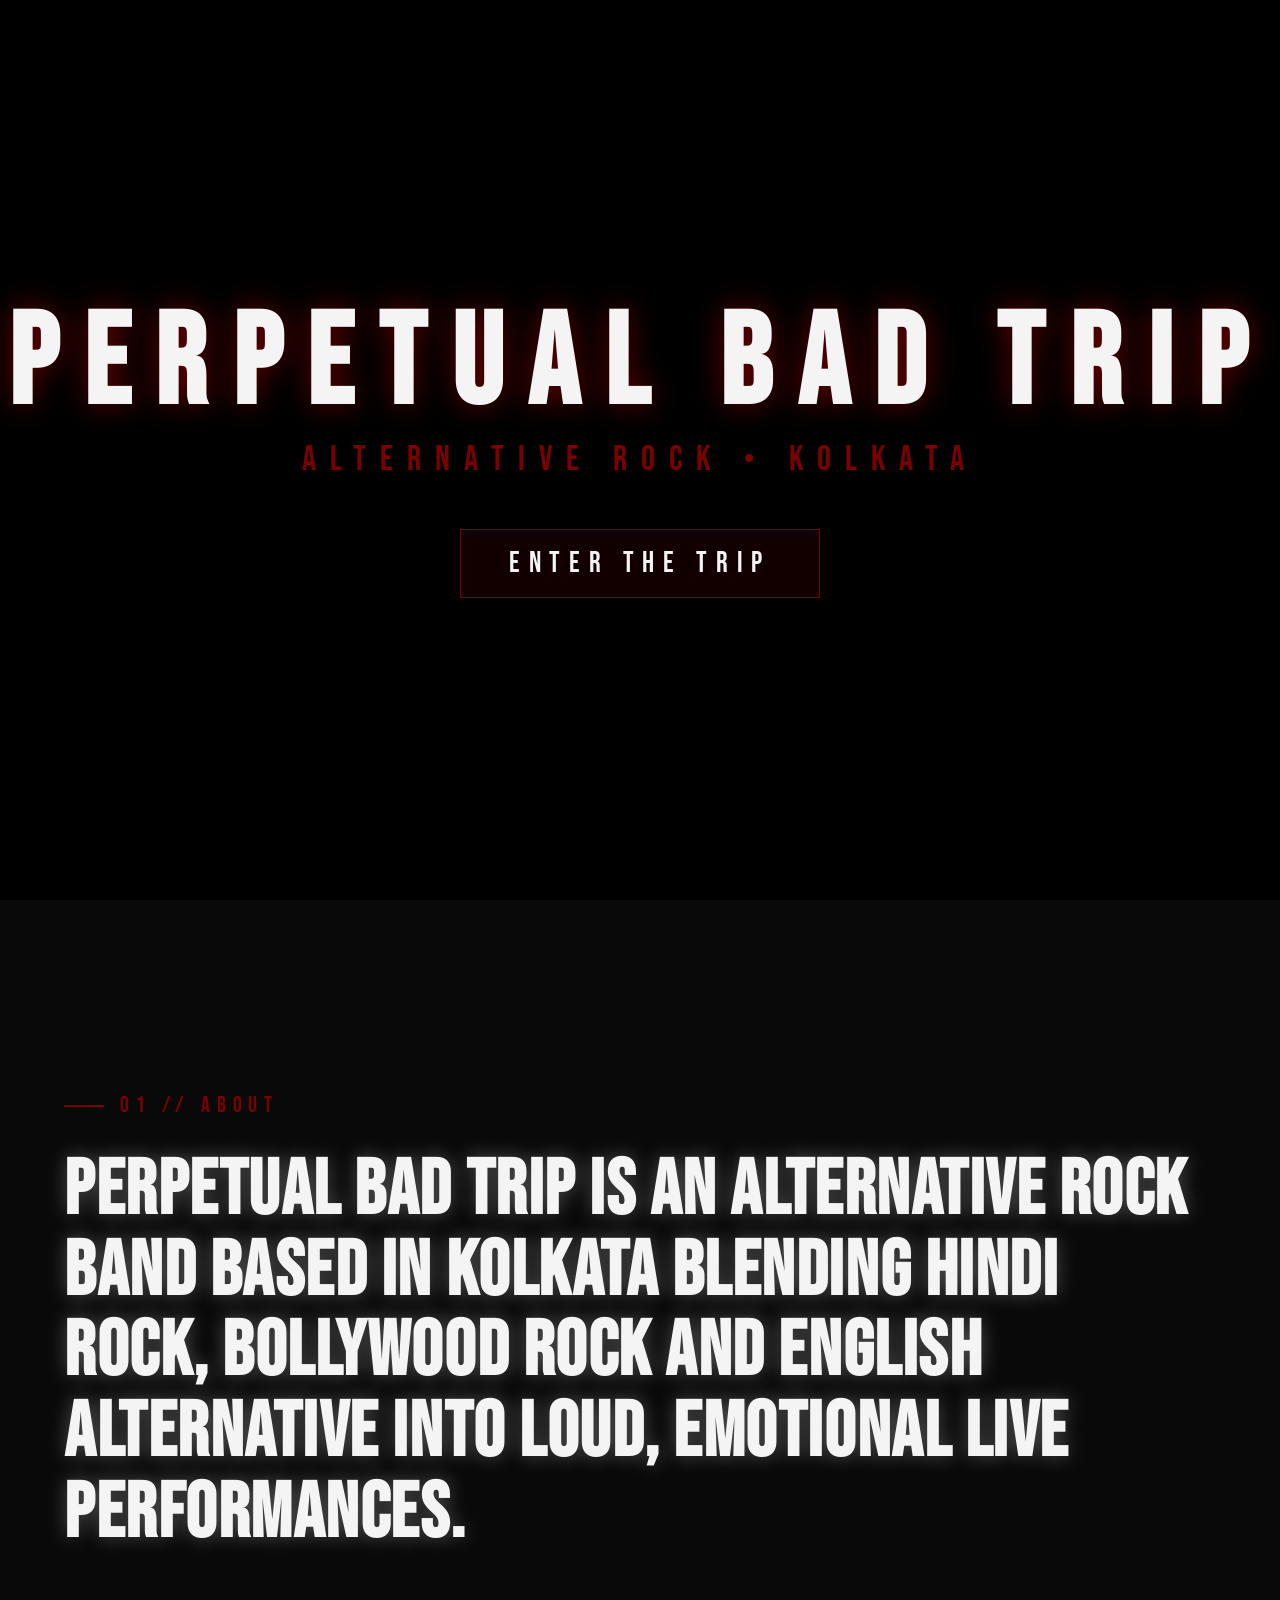
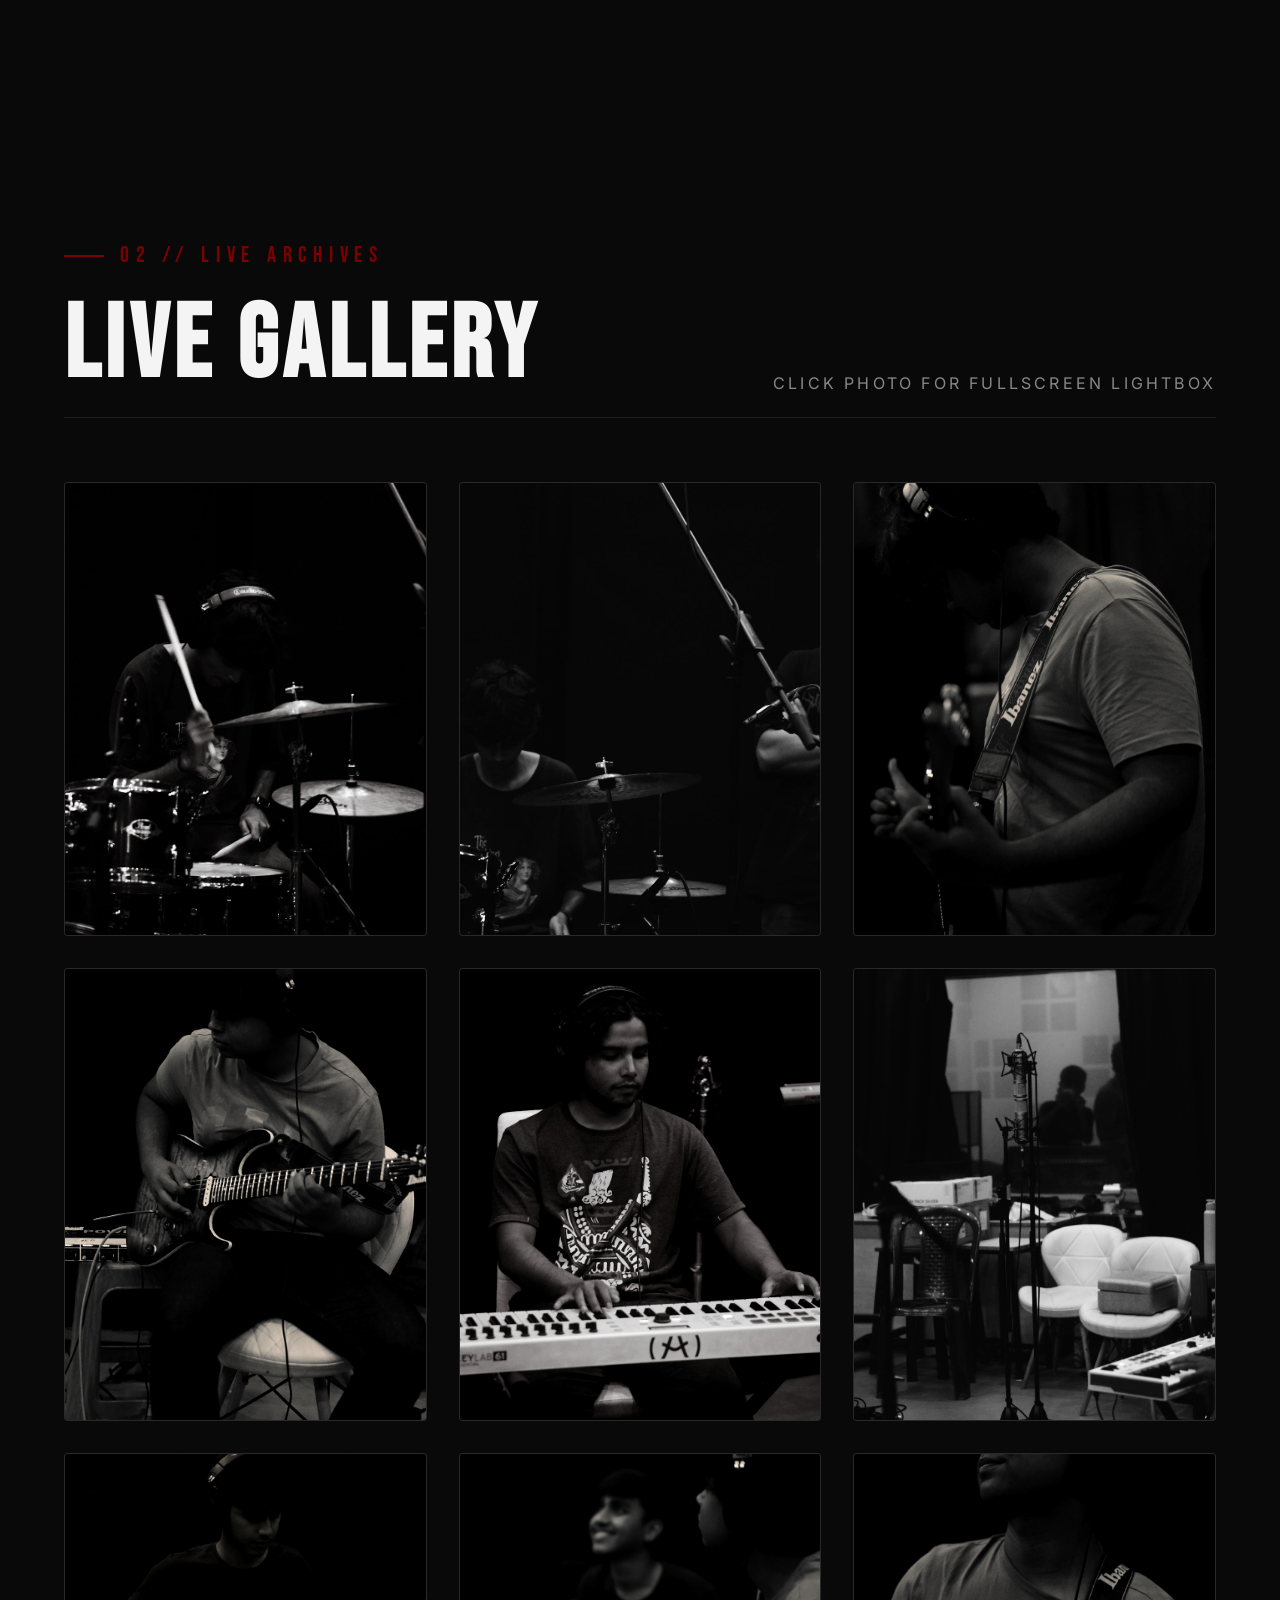
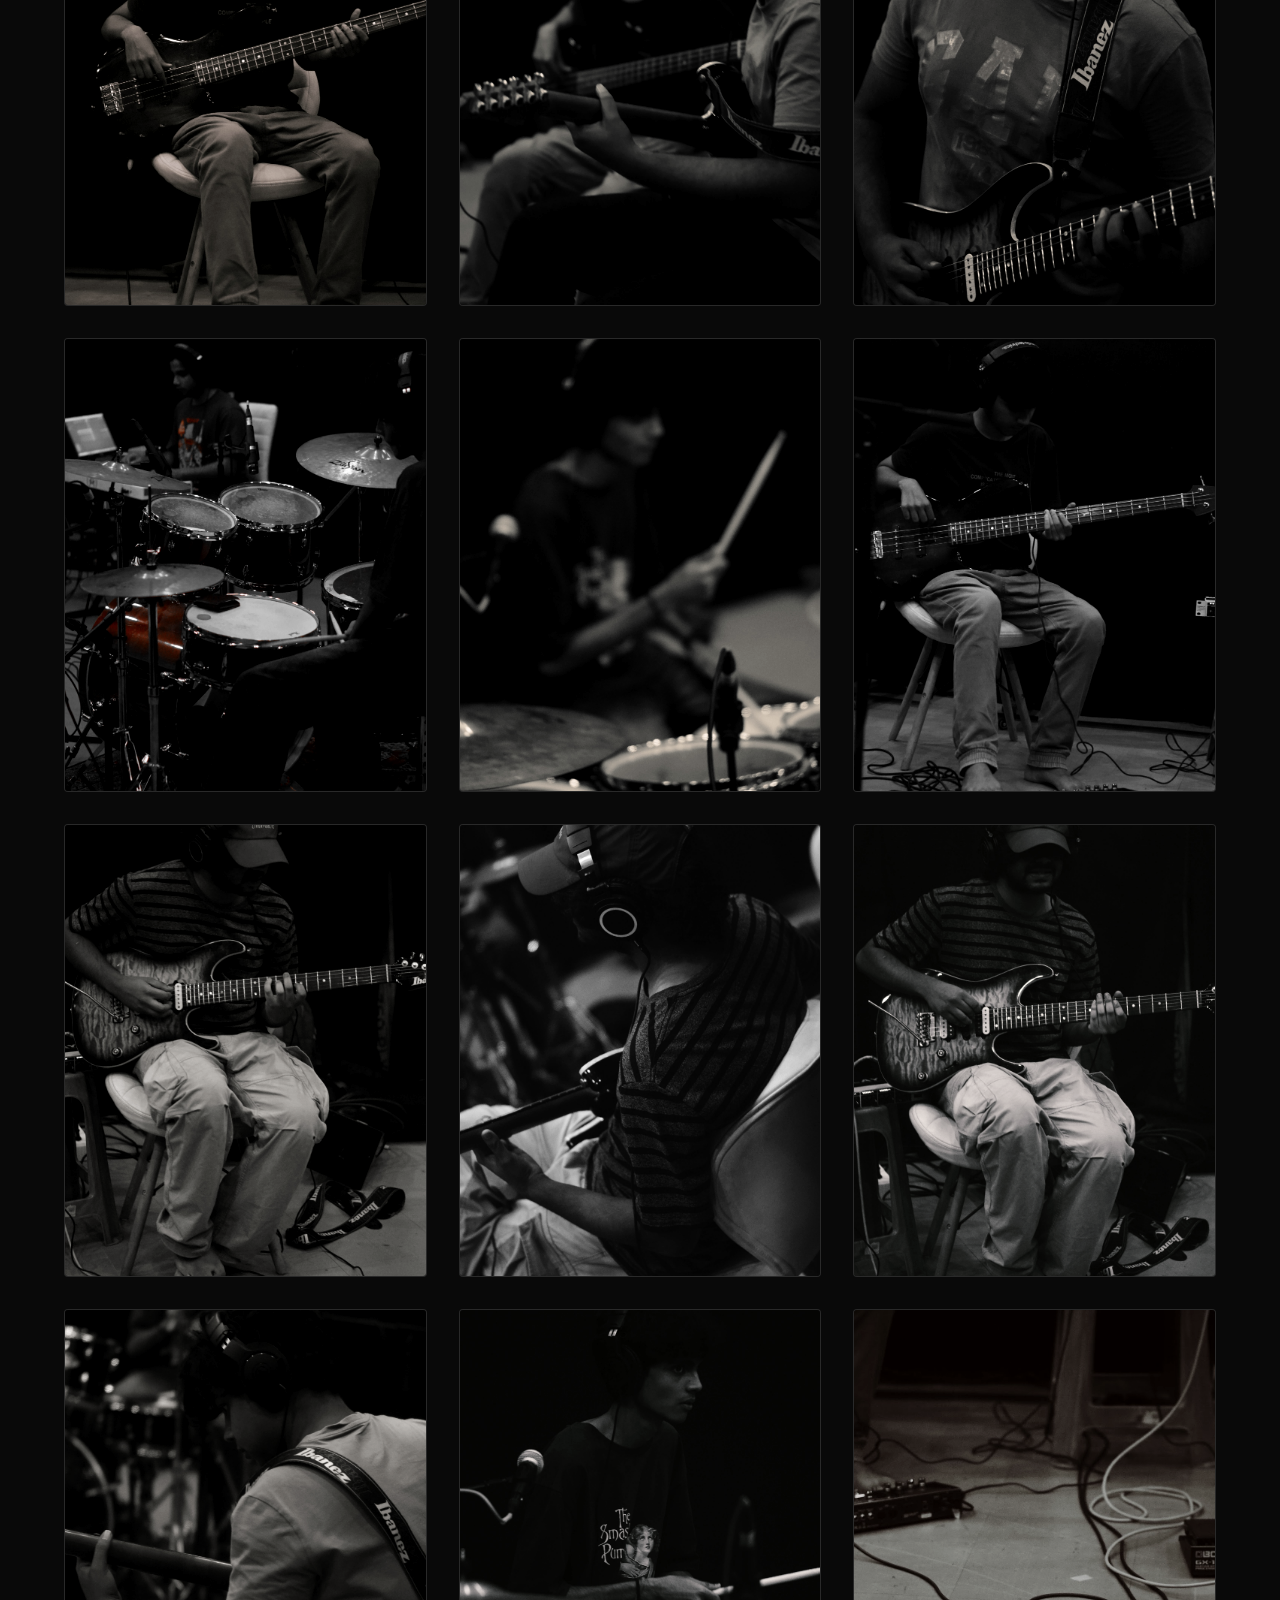
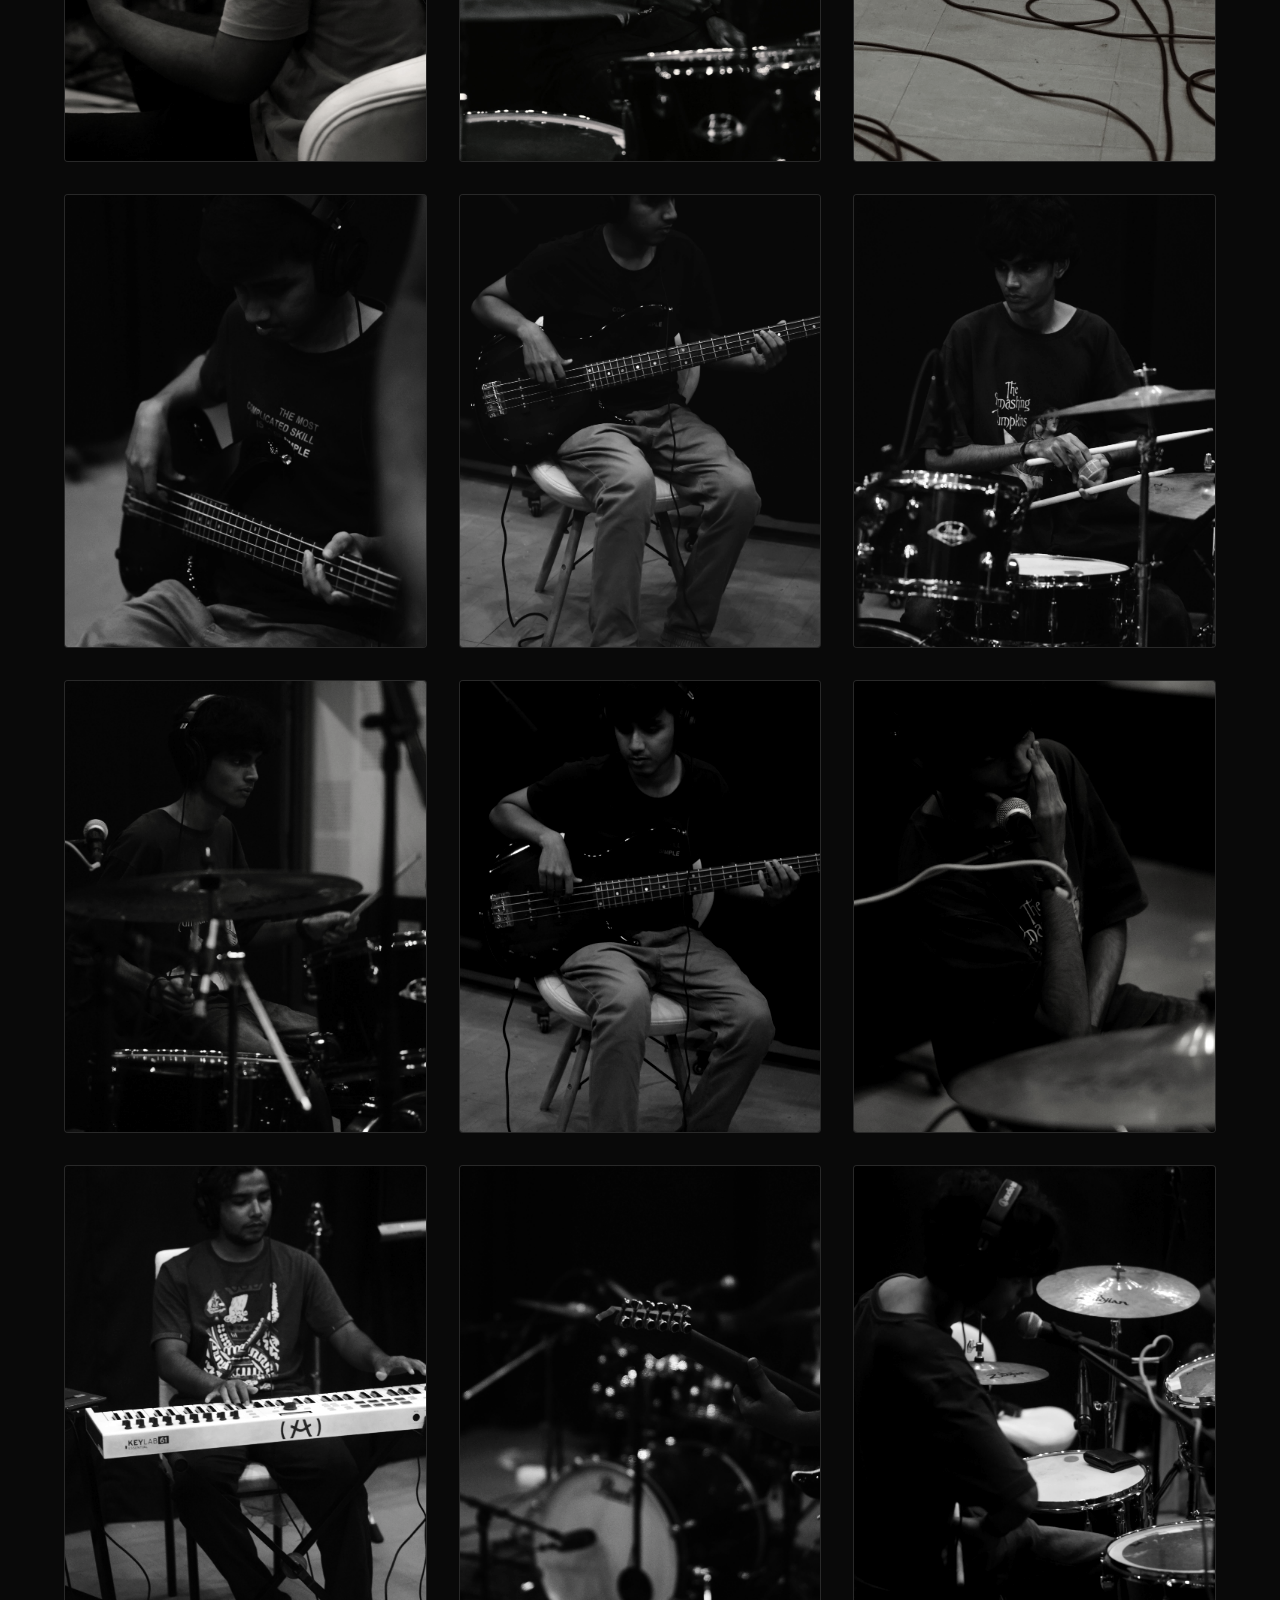
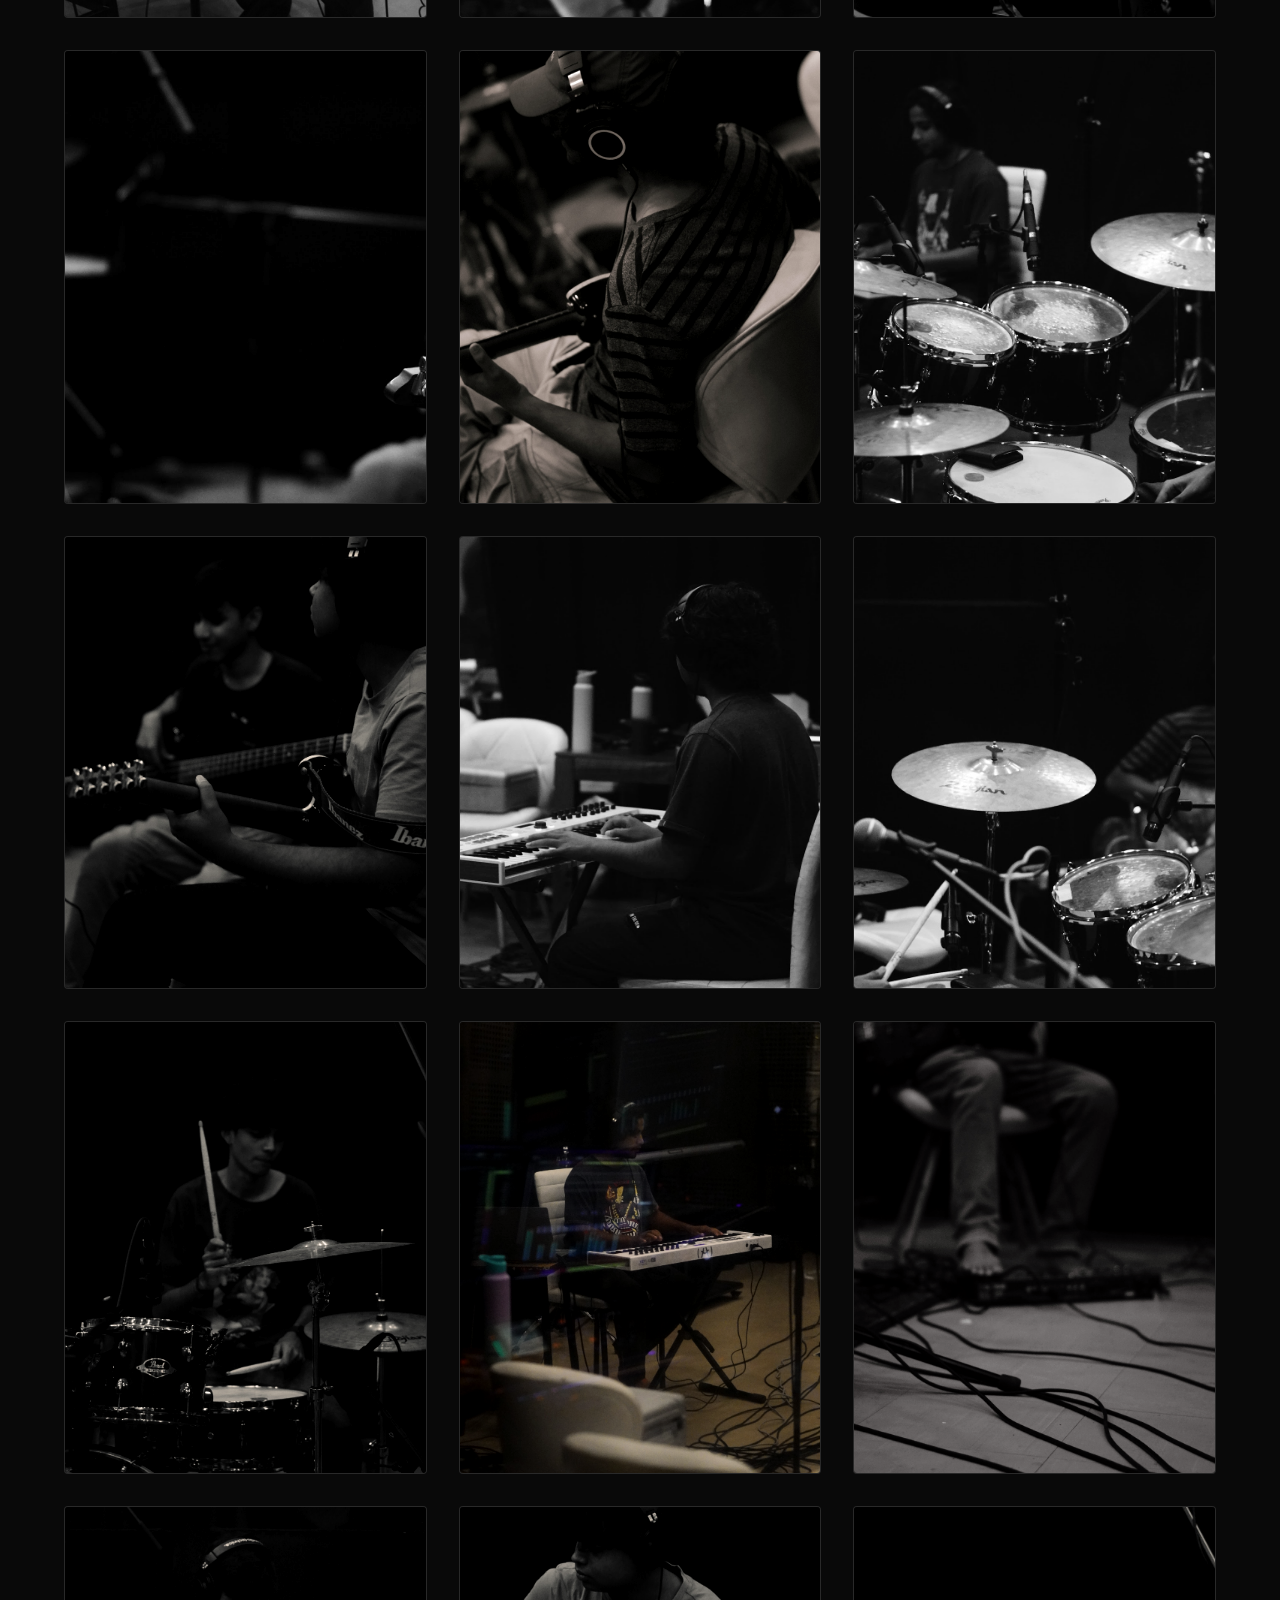
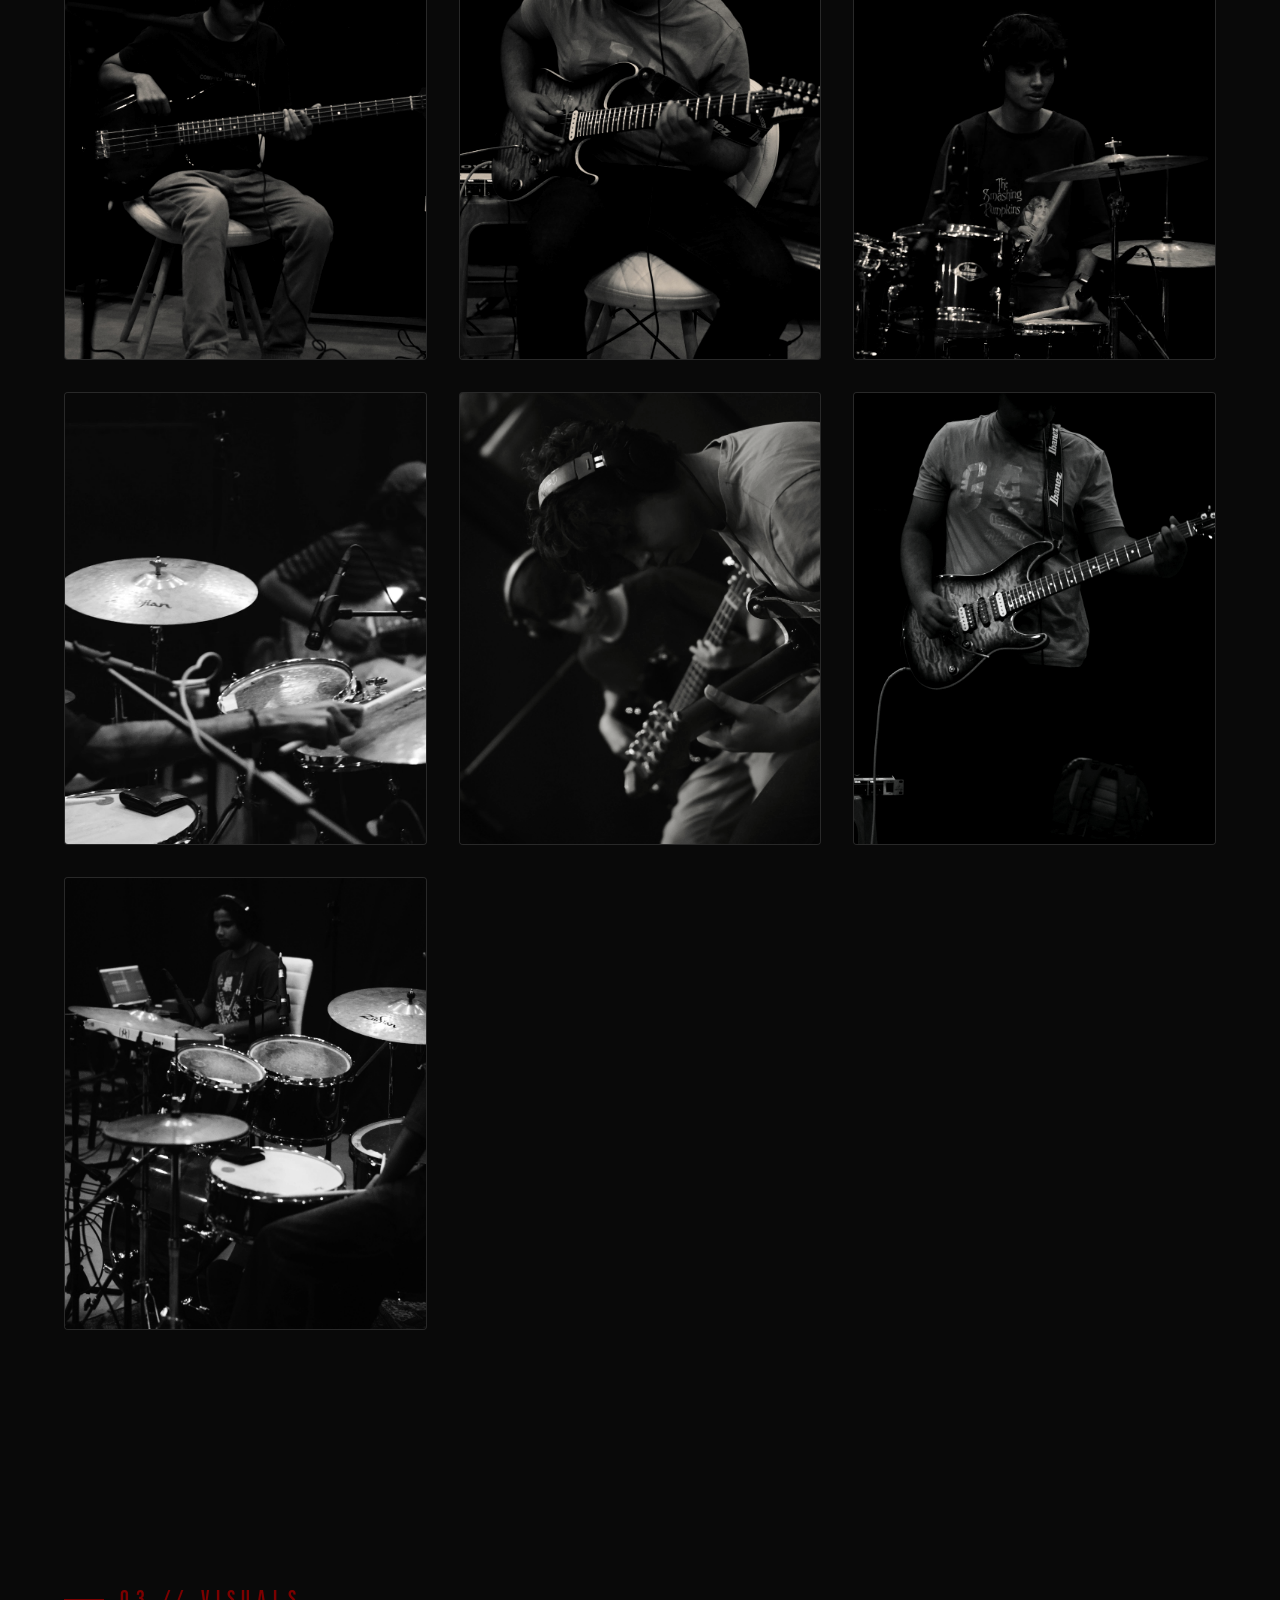
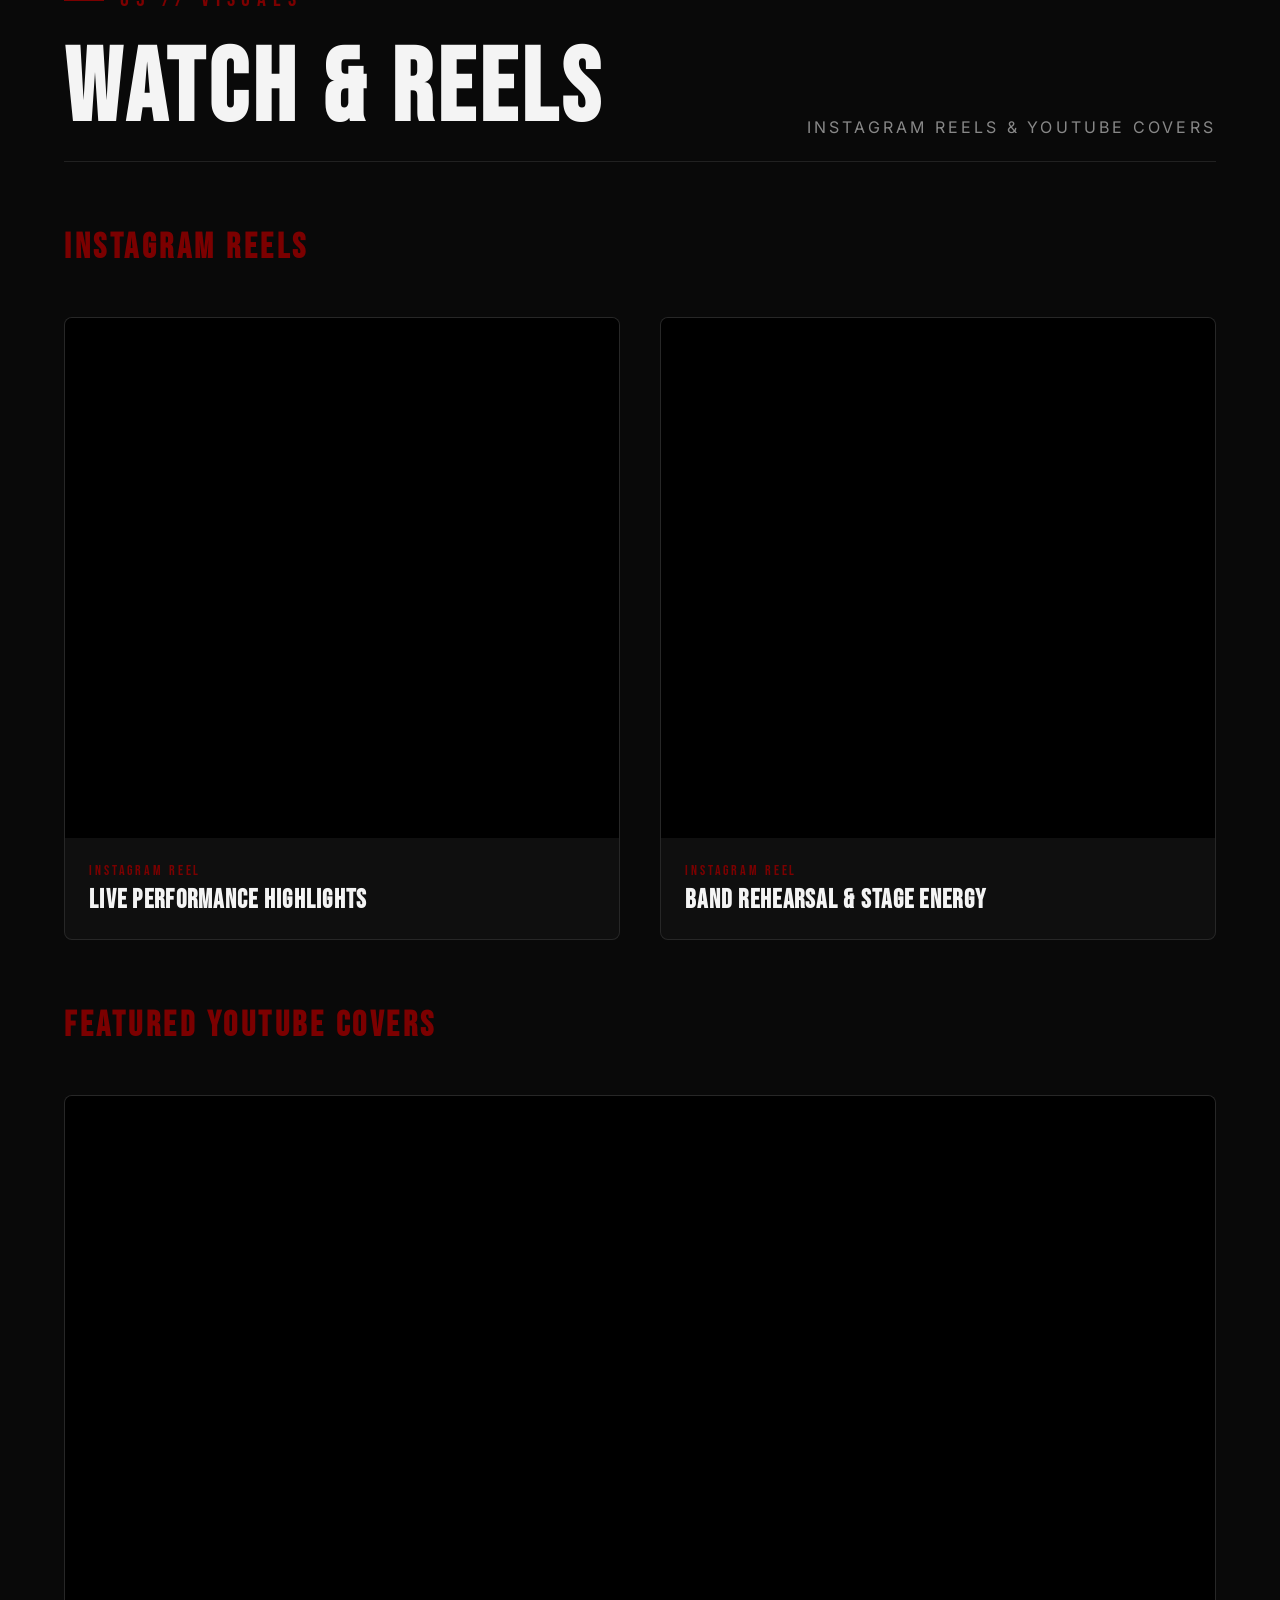
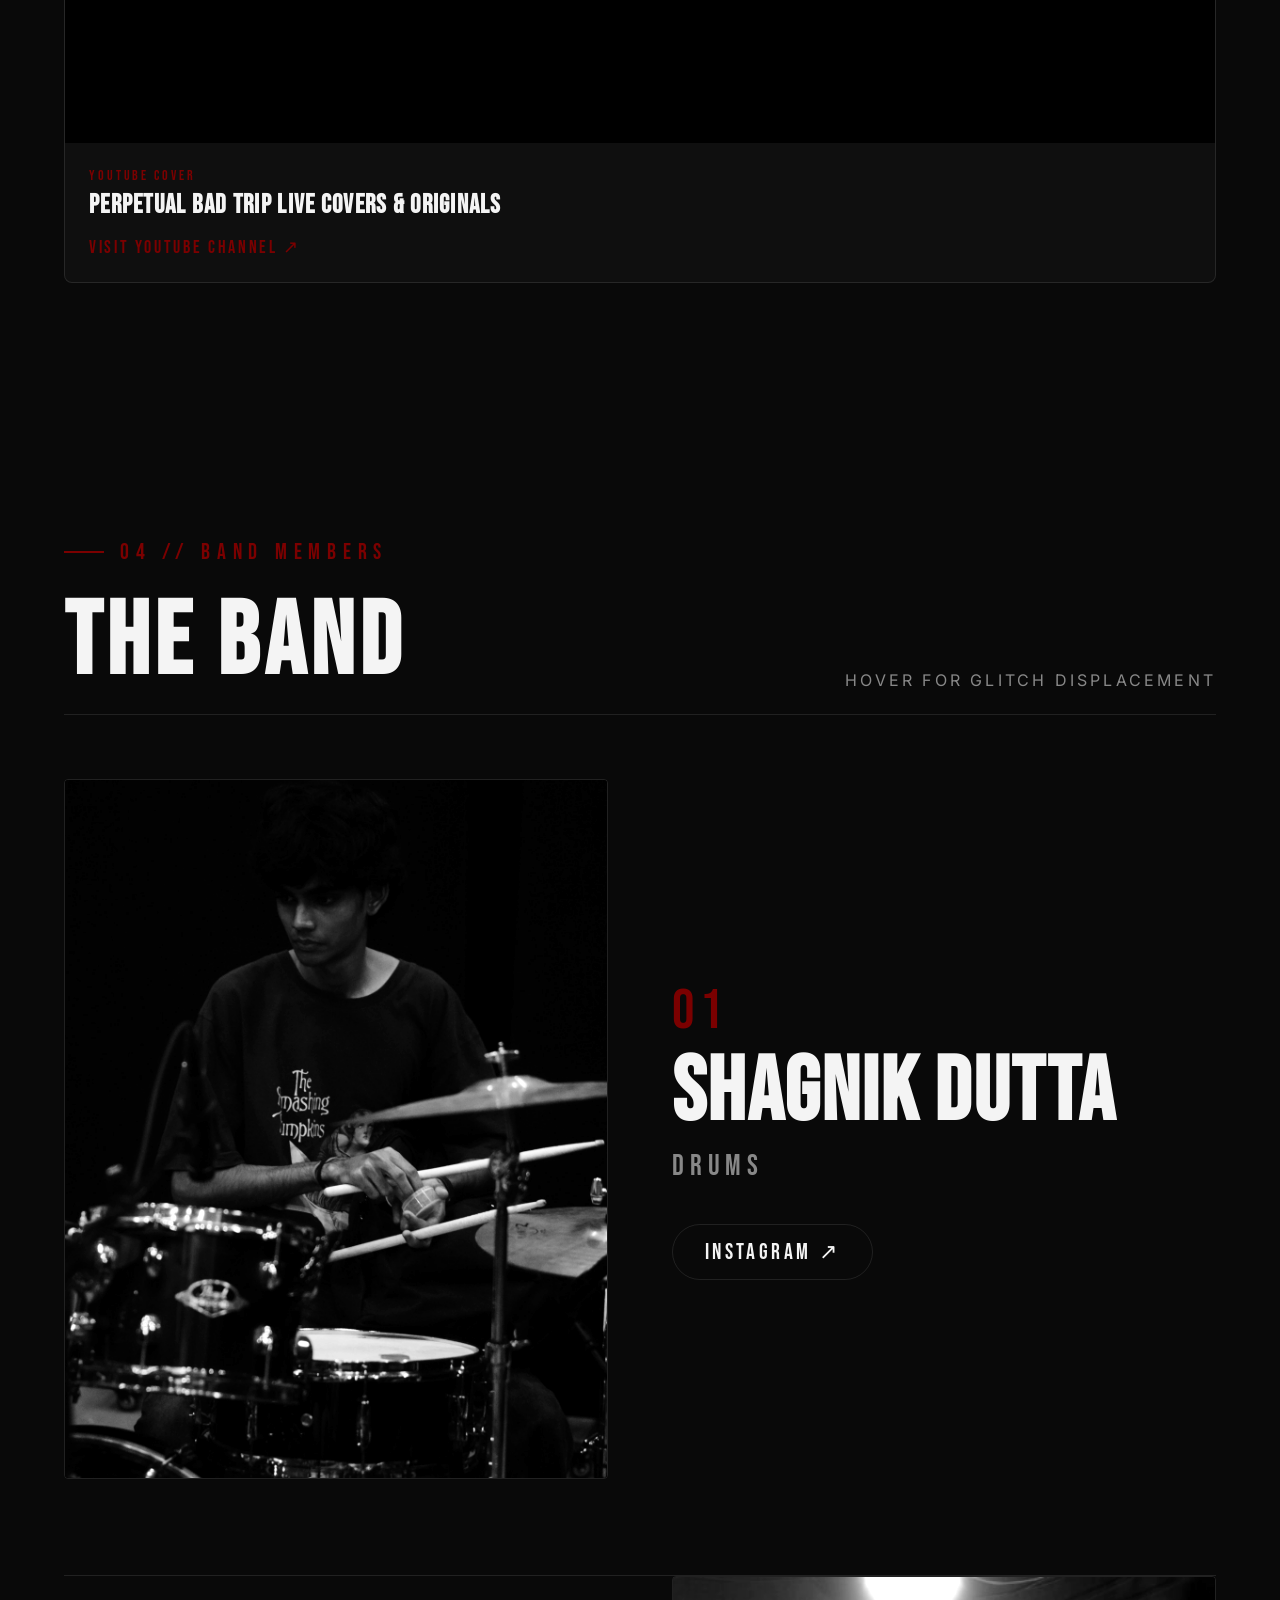
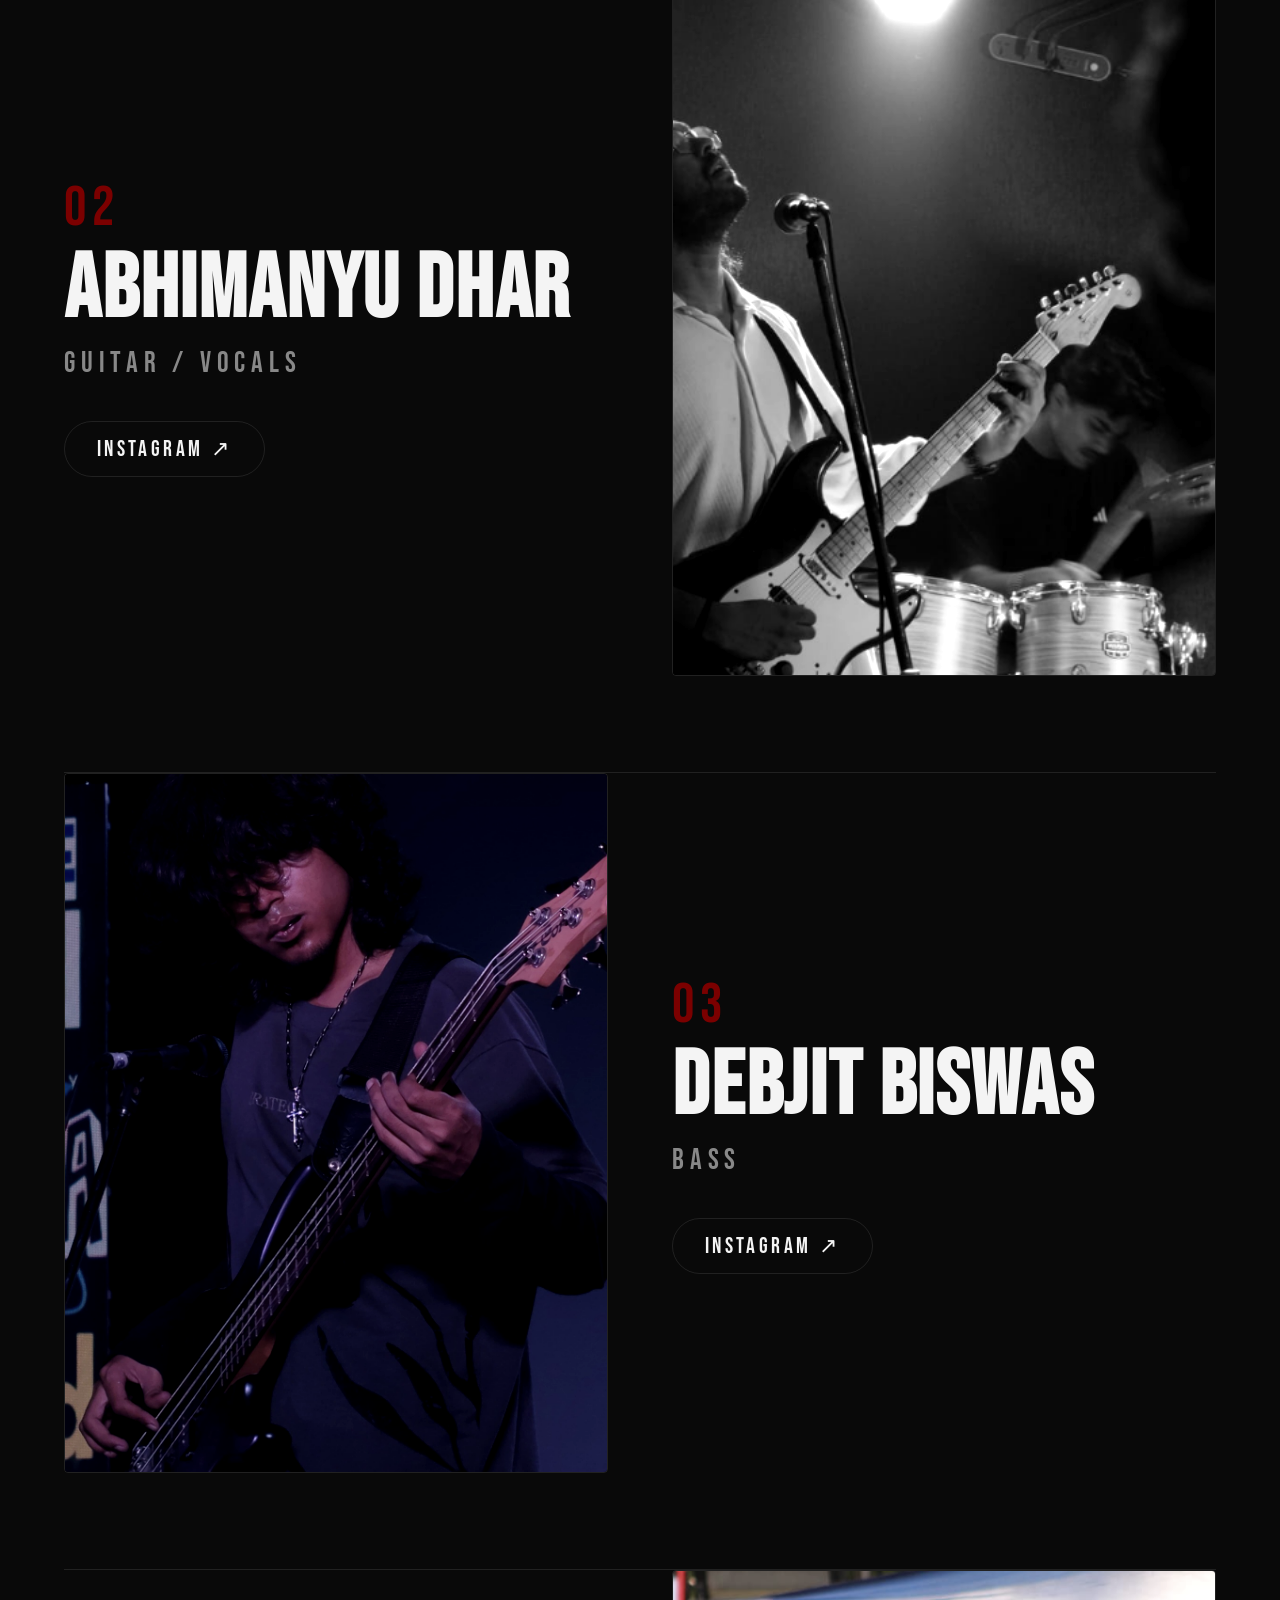
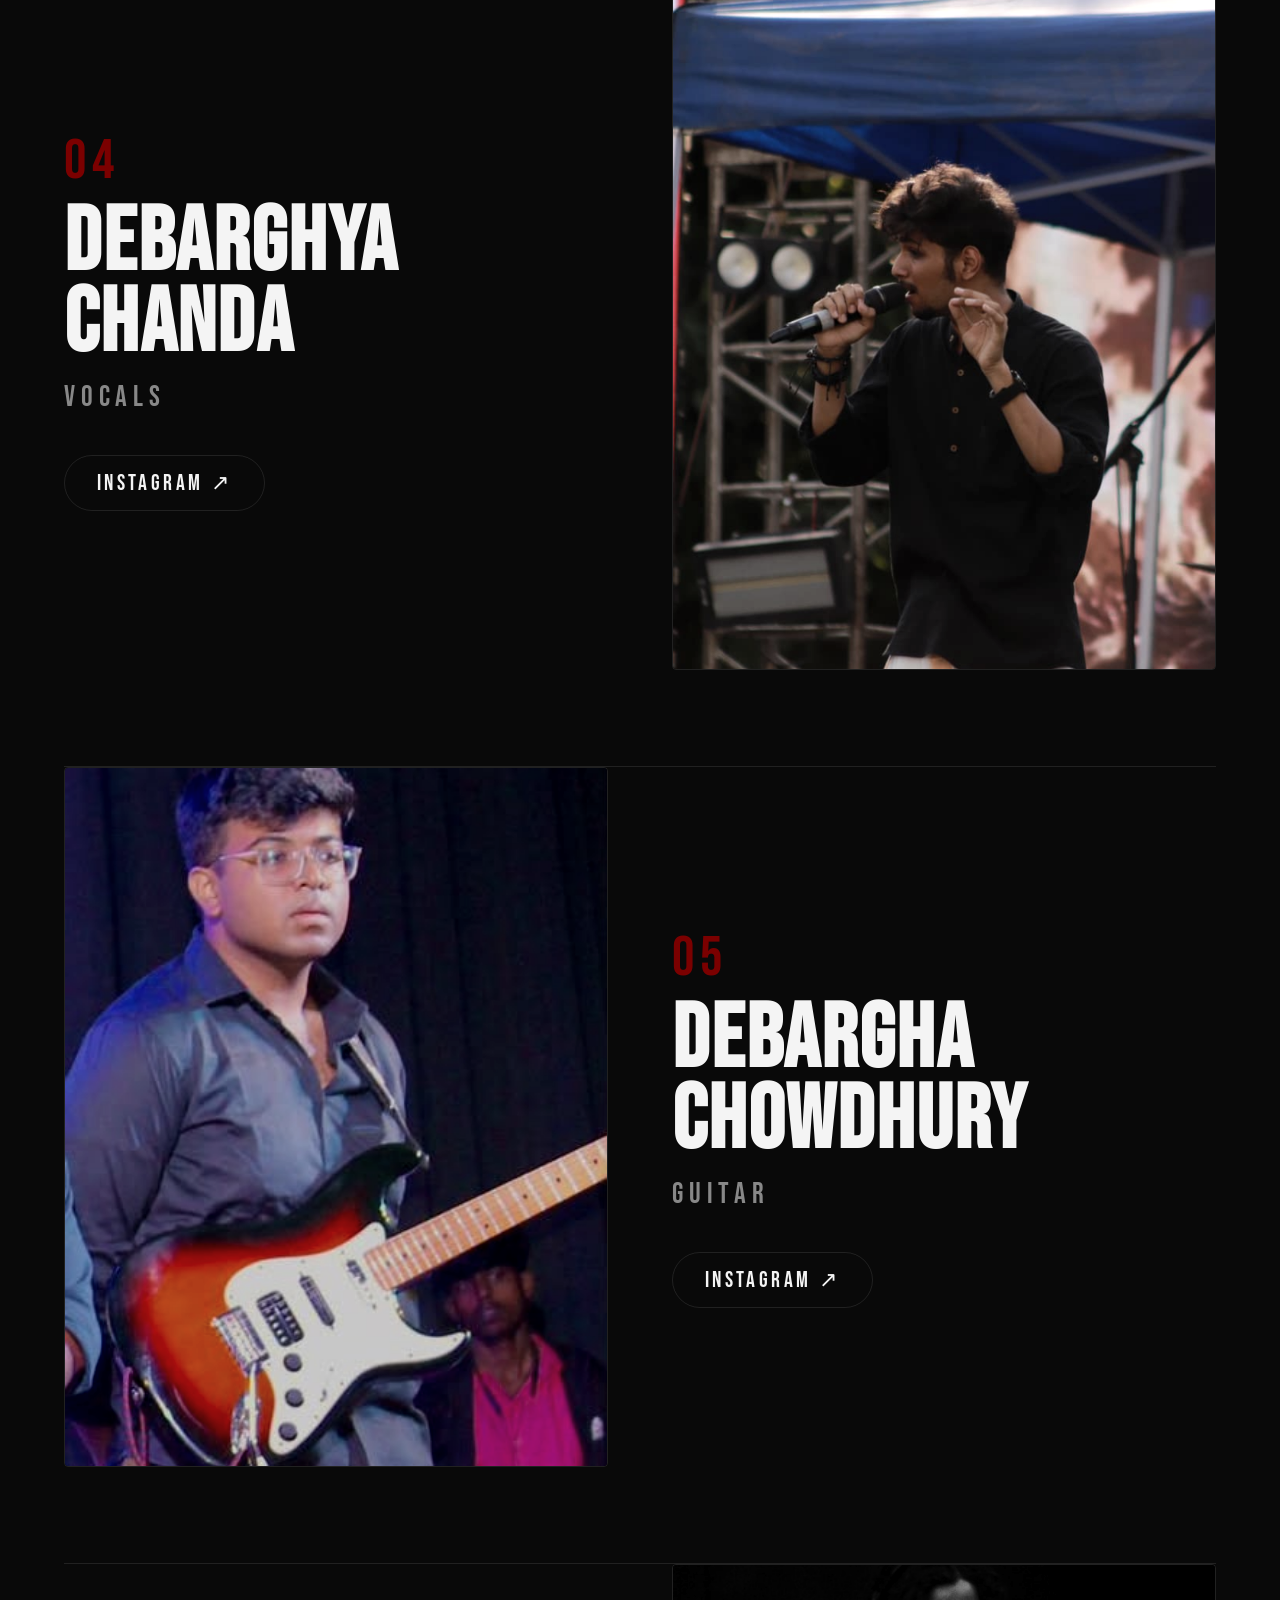
==== commit 2f652da5: "Replace AI images with real member photos, update YT section, and add Shreyan Dey developer credits" ====
--- a/index.html
+++ b/index.html
@@ -176,16 +176,17 @@
         </div>
       </div>
 
-      <!-- YOUTUBE COVERS -->
-      <h3 style="font-family: var(--font-heading); font-size: 2.2rem; letter-spacing: 0.1em; margin-top: 4rem; color: var(--dark-red);">YOUTUBE COVERS</h3>
+      <!-- YOUTUBE FEATURED VIDEOS -->
+      <h3 style="font-family: var(--font-heading); font-size: 2.2rem; letter-spacing: 0.1em; margin-top: 4rem; color: var(--dark-red);">FEATURED YOUTUBE COVERS</h3>
       <div class="video-grid">
         <div class="video-card">
           <div class="video-embed-container">
-            <iframe src="https://www.youtube-nocookie.com/embed?listType=user_uploads&list=perpetualbadtrip" title="Perpetual Bad Trip YouTube" allow="accelerometer; autoplay; clipboard-write; encrypted-media; gyroscope; picture-in-picture" allowfullscreen></iframe>
+            <iframe src="https://www.youtube.com/embed?listType=playlist&list=UU" title="Perpetual Bad Trip YouTube Covers" allow="accelerometer; autoplay; clipboard-write; encrypted-media; gyroscope; picture-in-picture" allowfullscreen></iframe>
           </div>
           <div class="video-info">
             <div class="video-type-badge">YOUTUBE COVER</div>
-            <h4 class="video-title">Perpetual Bad Trip Channel Stream</h4>
+            <h4 class="video-title">Perpetual Bad Trip Live Covers & Originals</h4>
+            <a href="https://youtube.com/@perpetualbadtrip" target="_blank" rel="noopener" style="display: inline-block; margin-top: 1rem; font-family: var(--font-heading); font-size: 1.1rem; letter-spacing: 0.15em; color: var(--dark-red);" data-magnetic="true">VISIT YOUTUBE CHANNEL ↗</a>
           </div>
         </div>
       </div>
@@ -308,6 +309,28 @@
           <a href="tel:6289305289" class="btn-booking" data-magnetic="true">CALL NOW</a>
           <a href="mailto:perpetualbadtrip@gmail.com" class="btn-booking" data-magnetic="true">EMAIL US</a>
           <a href="https://www.instagram.com/perpetualbadtrip/" target="_blank" rel="noopener" class="btn-booking" data-magnetic="true">INSTAGRAM DM</a>
+        </div>
+      </div>
+    </section>
+
+    <!-- DEVELOPER CREDITS SECTION -->
+    <section class="credits-section" id="credits">
+      <div class="credits-container">
+        <div class="credits-info">
+          <div class="credits-tag">WEBSITE CREATOR & DEVELOPER</div>
+          <h3 class="credits-name">SHREYAN DEY</h3>
+          <p class="credits-role">DESIGN & FRONTEND ENGINEERING</p>
+        </div>
+        <div class="credits-links">
+          <a href="https://github.com/shr3y4n" target="_blank" rel="noopener" class="btn-credits" data-magnetic="true">
+            GITHUB ↗
+          </a>
+          <a href="https://www.linkedin.com/in/shreyan-dey-917184197" target="_blank" rel="noopener" class="btn-credits" data-magnetic="true">
+            LINKEDIN ↗
+          </a>
+          <a href="https://www.instagram.com/shr3y4nn/" target="_blank" rel="noopener" class="btn-credits" data-magnetic="true">
+            INSTAGRAM ↗
+          </a>
         </div>
       </div>
     </section>
--- a/assets/css/components.css
+++ b/assets/css/components.css
@@ -817,6 +817,86 @@
 }
 
 /* --------------------------------------------------------------------------
+   DEVELOPER CREDITS SECTION
+   -------------------------------------------------------------------------- */
+.credits-section {
+  padding: 6rem 4rem;
+  position: relative;
+  z-index: 5;
+  border-top: 1px solid var(--border-dark);
+  background: rgba(9, 9, 9, 0.95);
+}
+
+.credits-container {
+  max-width: 1200px;
+  margin: 0 auto;
+  display: flex;
+  justify-content: space-between;
+  align-items: center;
+  flex-wrap: wrap;
+  gap: 3rem;
+  border: 1px solid var(--border-red);
+  padding: 3.5rem 4rem;
+  border-radius: 8px;
+  background: linear-gradient(135deg, rgba(9, 9, 9, 0.9) 0%, rgba(123, 0, 0, 0.15) 100%);
+}
+
+.credits-info {
+  display: flex;
+  flex-direction: column;
+  gap: 0.5rem;
+}
+
+.credits-tag {
+  font-family: var(--font-heading);
+  font-size: 1.2rem;
+  letter-spacing: 0.25em;
+  color: var(--dark-red);
+}
+
+.credits-name {
+  font-family: var(--font-heading);
+  font-size: clamp(2.5rem, 5vw, 4rem);
+  letter-spacing: 0.05em;
+  color: var(--text-white);
+  line-height: 1;
+}
+
+.credits-role {
+  font-size: 0.95rem;
+  letter-spacing: 0.15em;
+  color: var(--text-muted);
+  text-transform: uppercase;
+}
+
+.credits-links {
+  display: flex;
+  flex-wrap: wrap;
+  gap: 1.2rem;
+}
+
+.btn-credits {
+  font-family: var(--font-heading);
+  font-size: 1.1rem;
+  letter-spacing: 0.15em;
+  padding: 0.7rem 1.8rem;
+  border: 1px solid var(--border-dark);
+  border-radius: 25px;
+  color: var(--text-white);
+  transition: all 0.3s ease;
+  display: inline-flex;
+  align-items: center;
+  gap: 0.6rem;
+}
+
+.btn-credits:hover {
+  border-color: var(--bright-red);
+  background: var(--dark-red);
+  box-shadow: 0 0 20px rgba(255, 26, 26, 0.6);
+  transform: translateY(-2px);
+}
+
+/* --------------------------------------------------------------------------
    FOOTER
    -------------------------------------------------------------------------- */
 .main-footer {
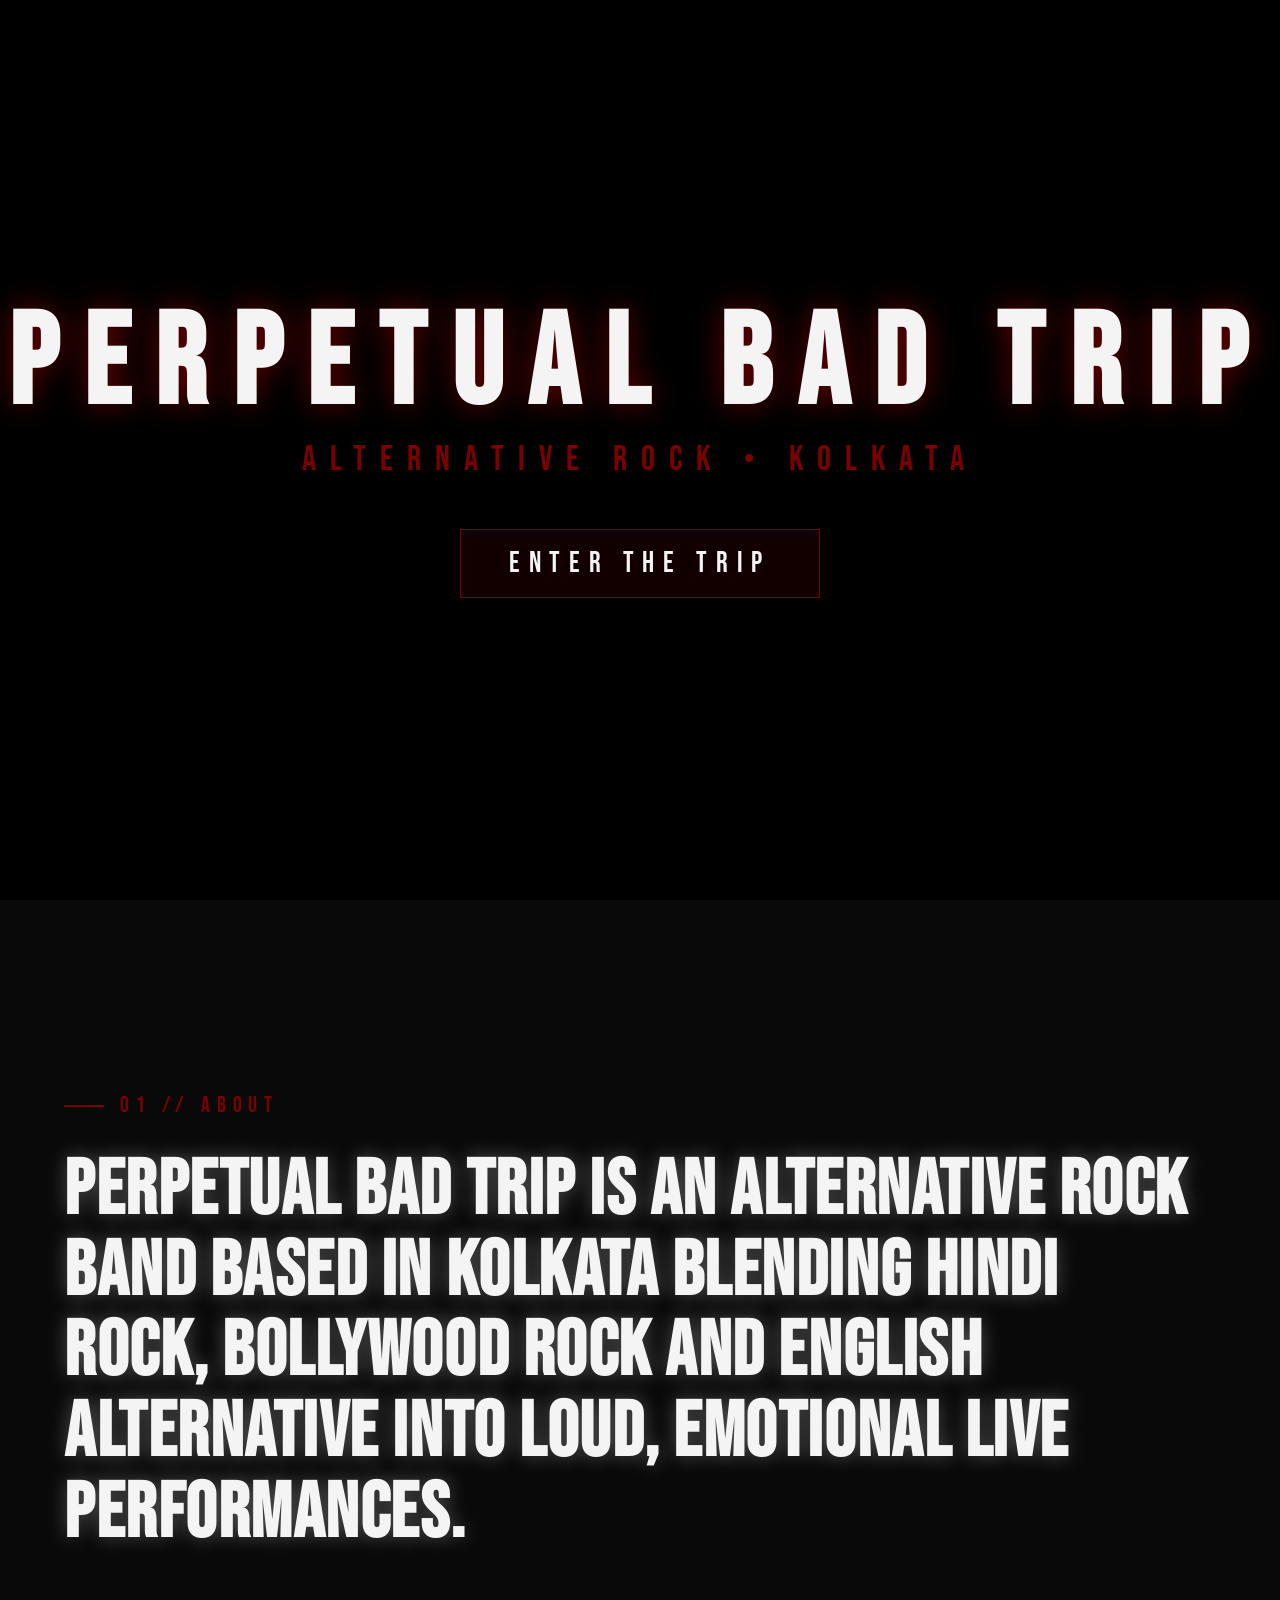
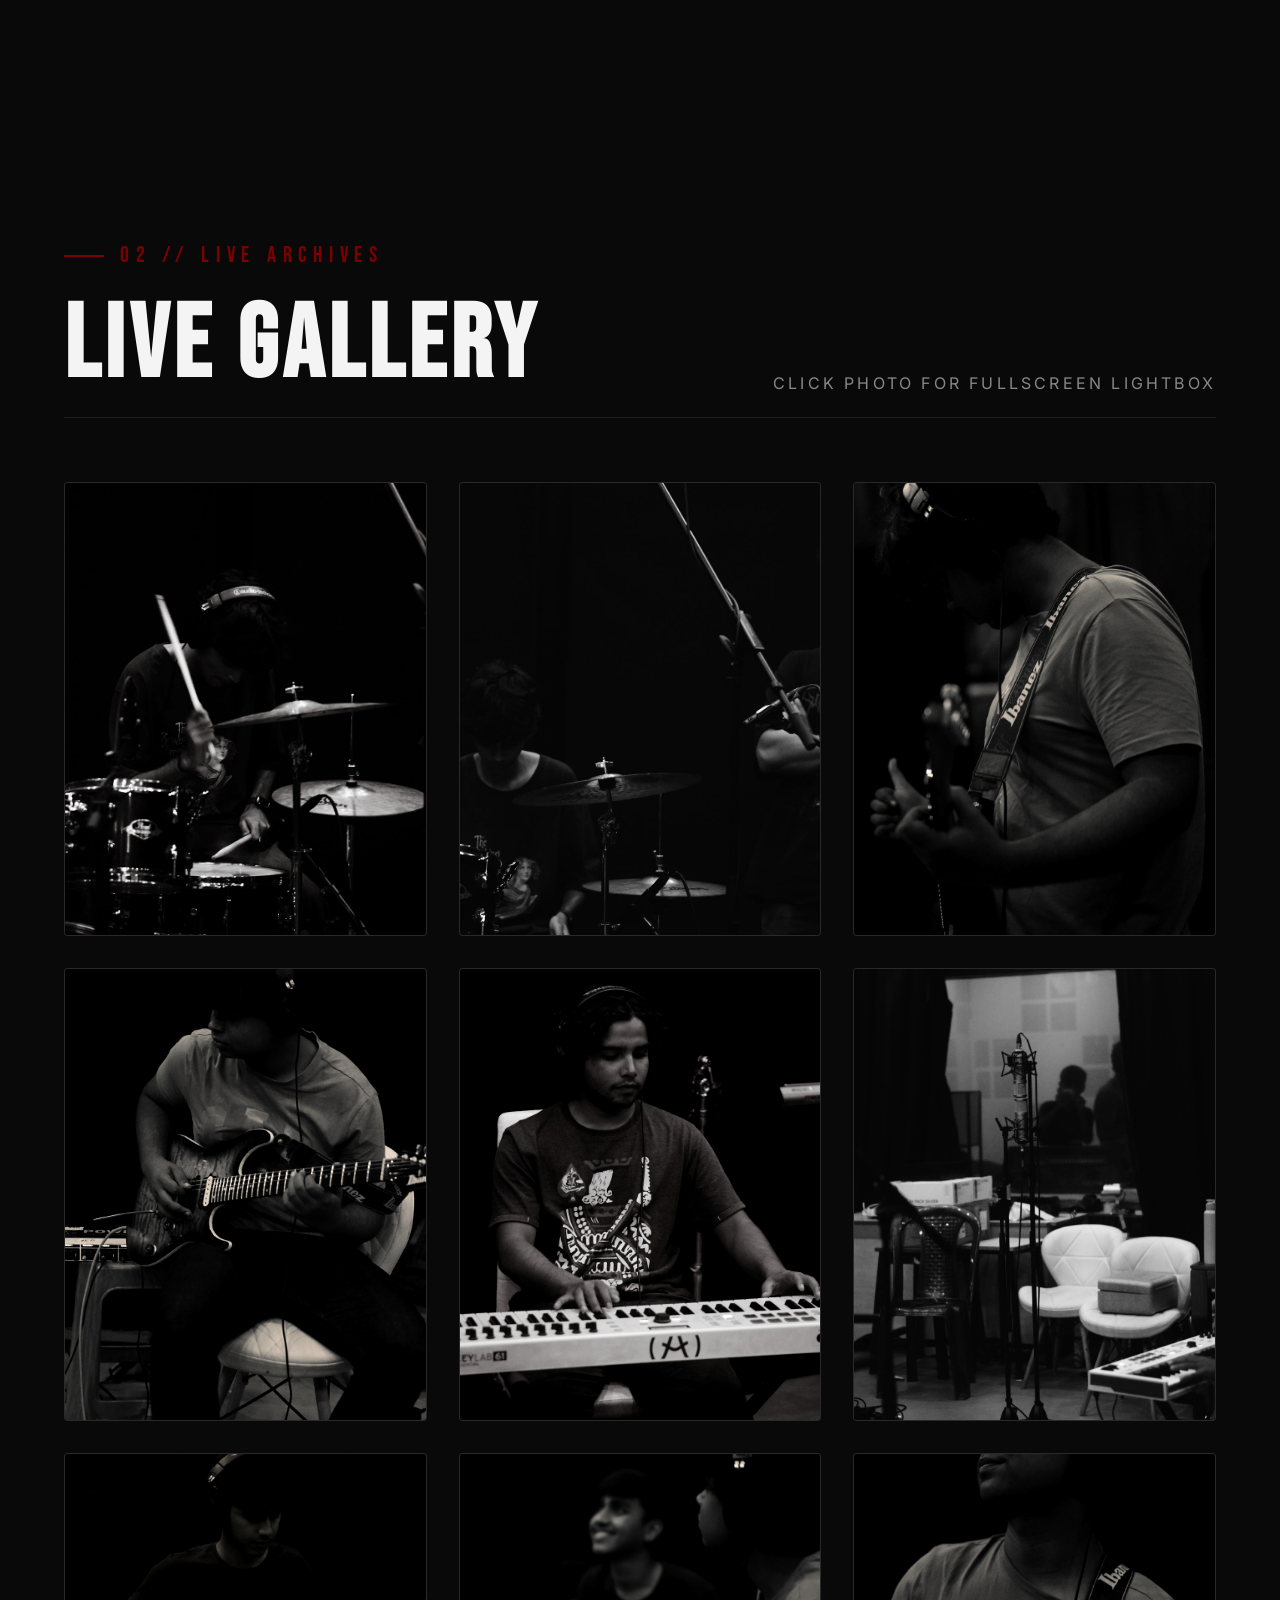
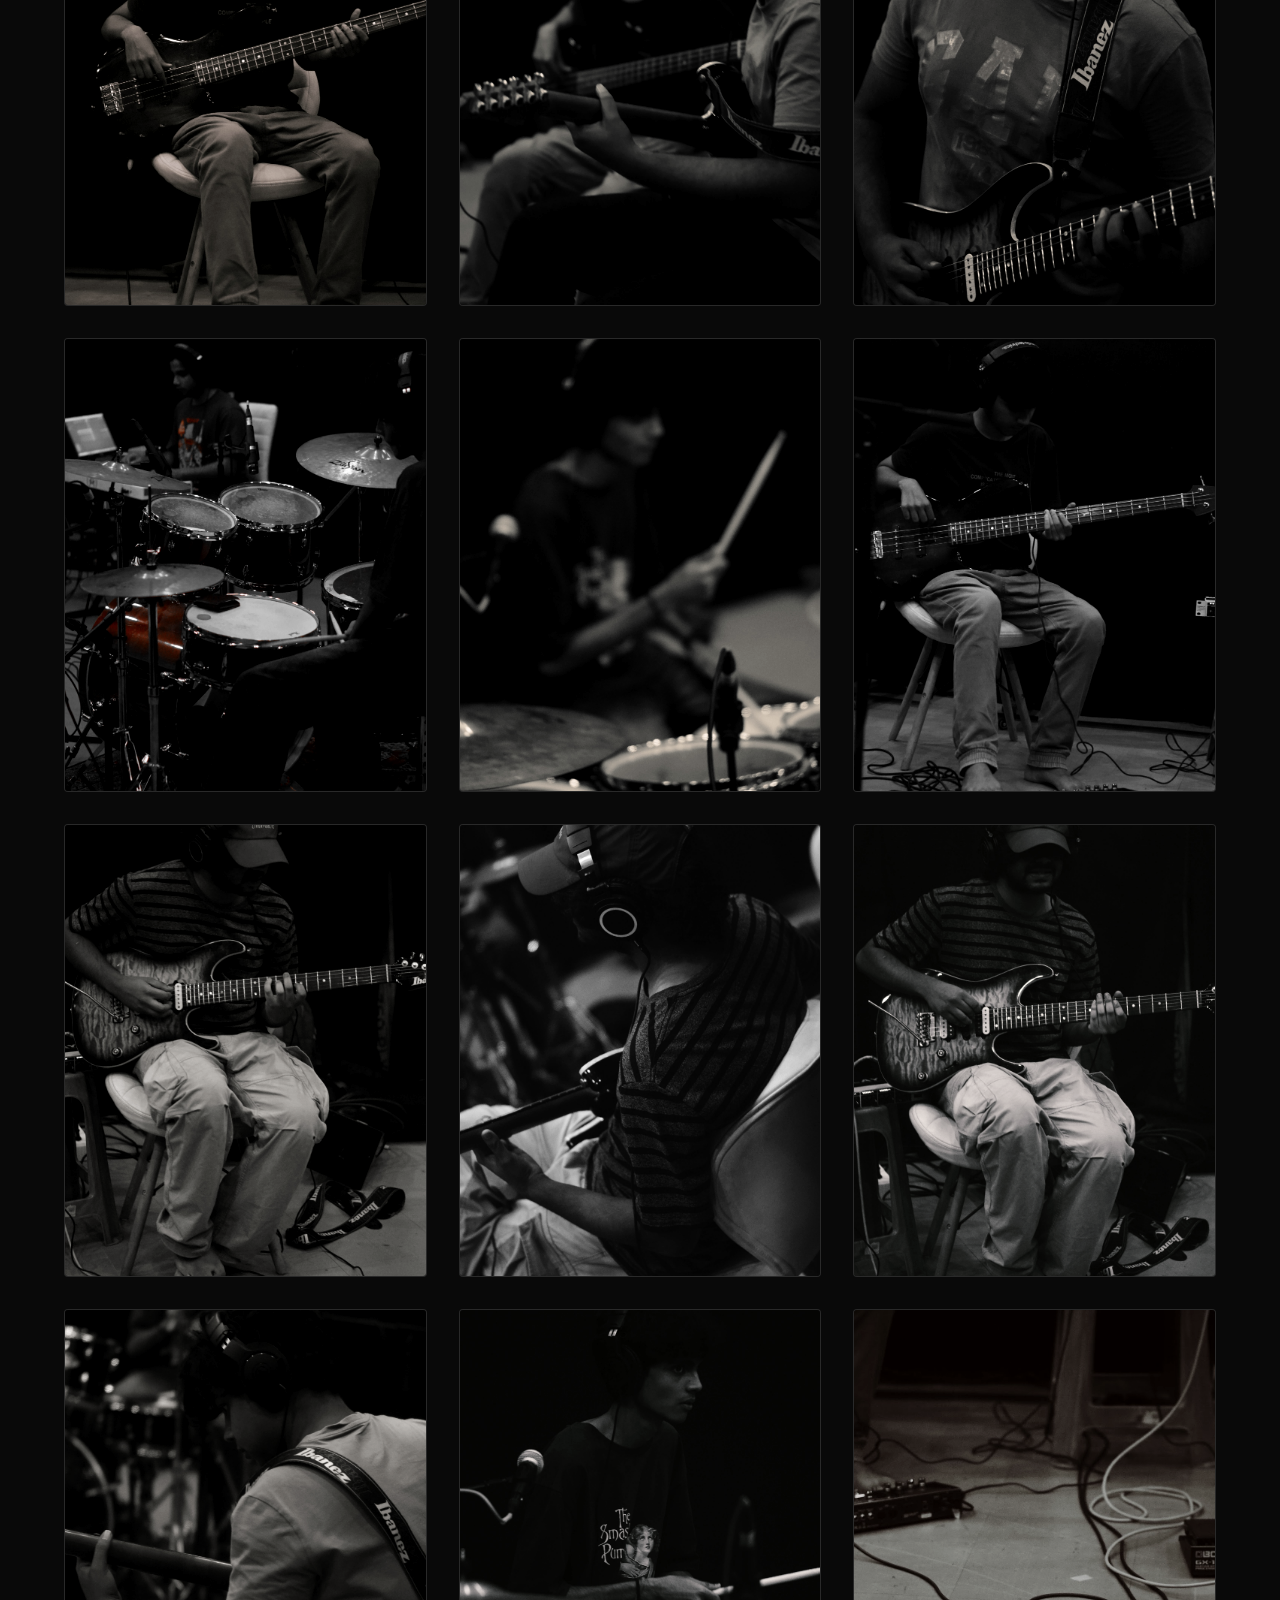
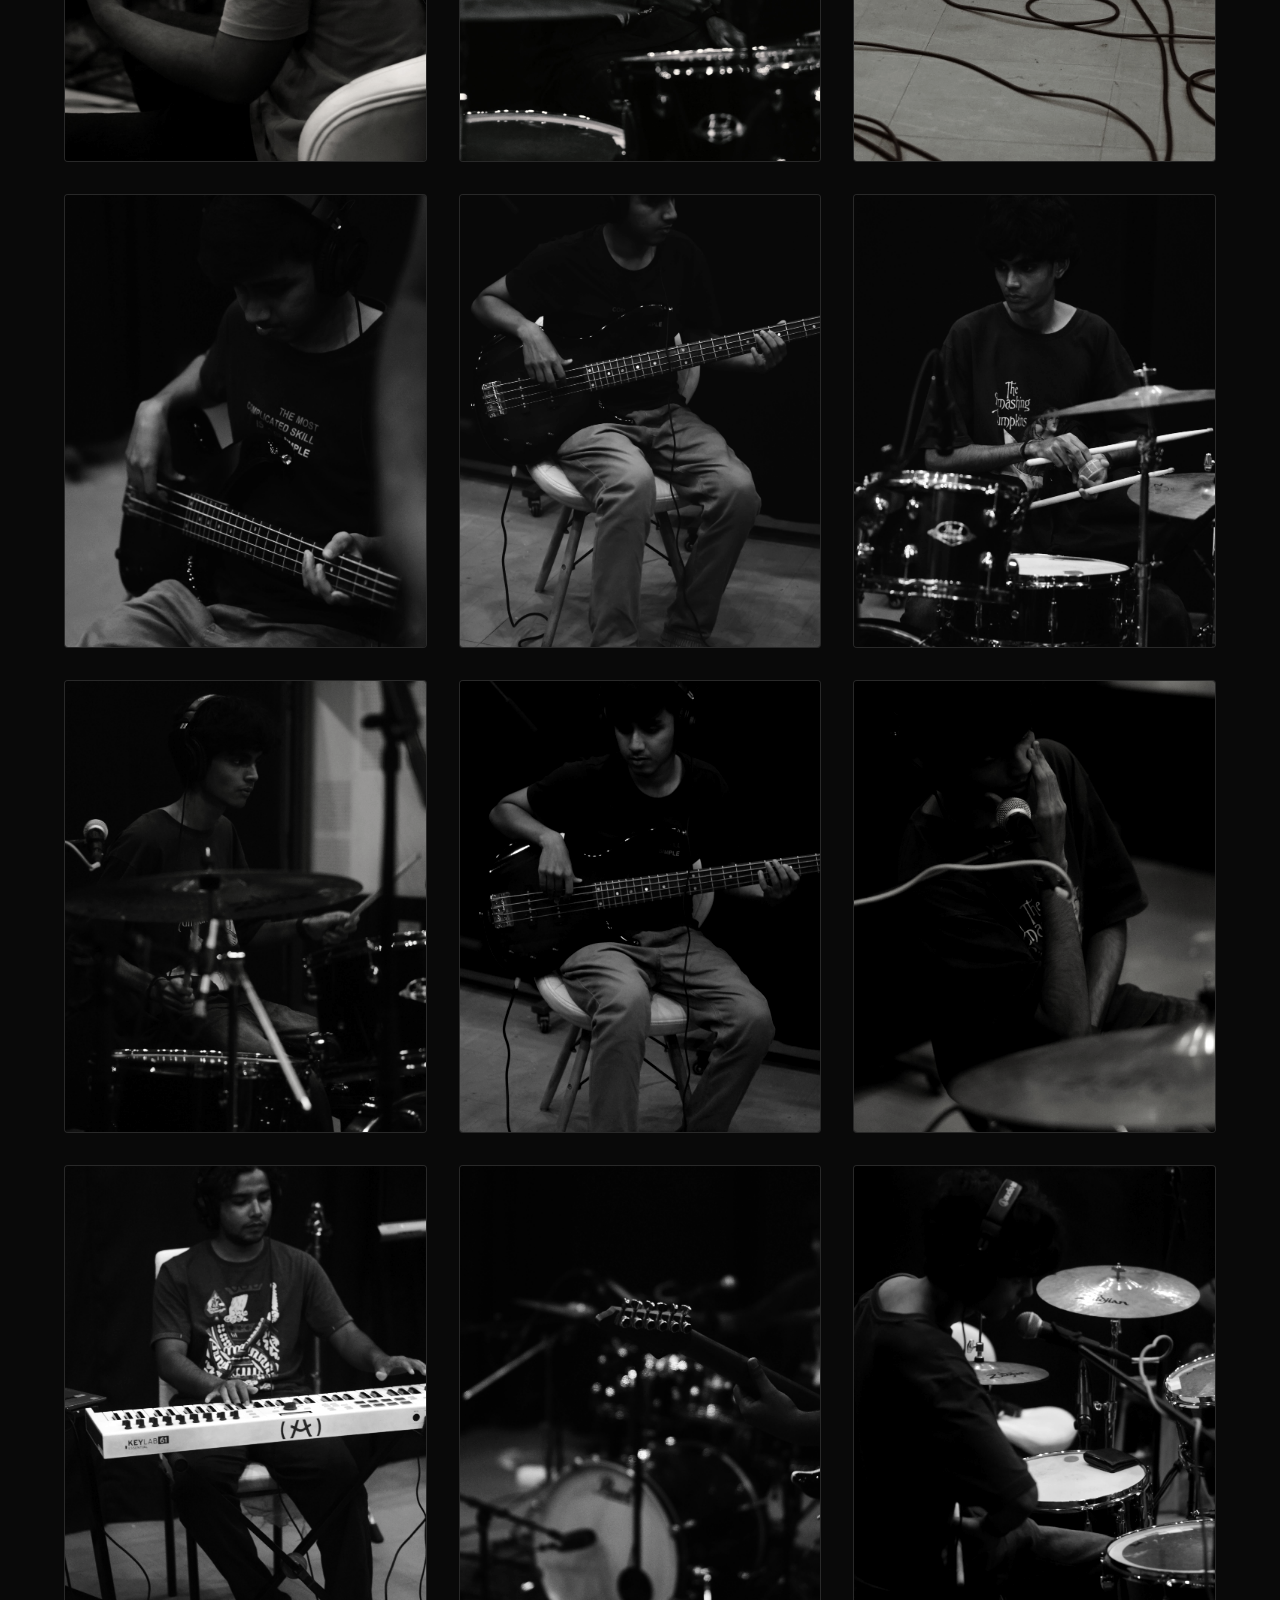
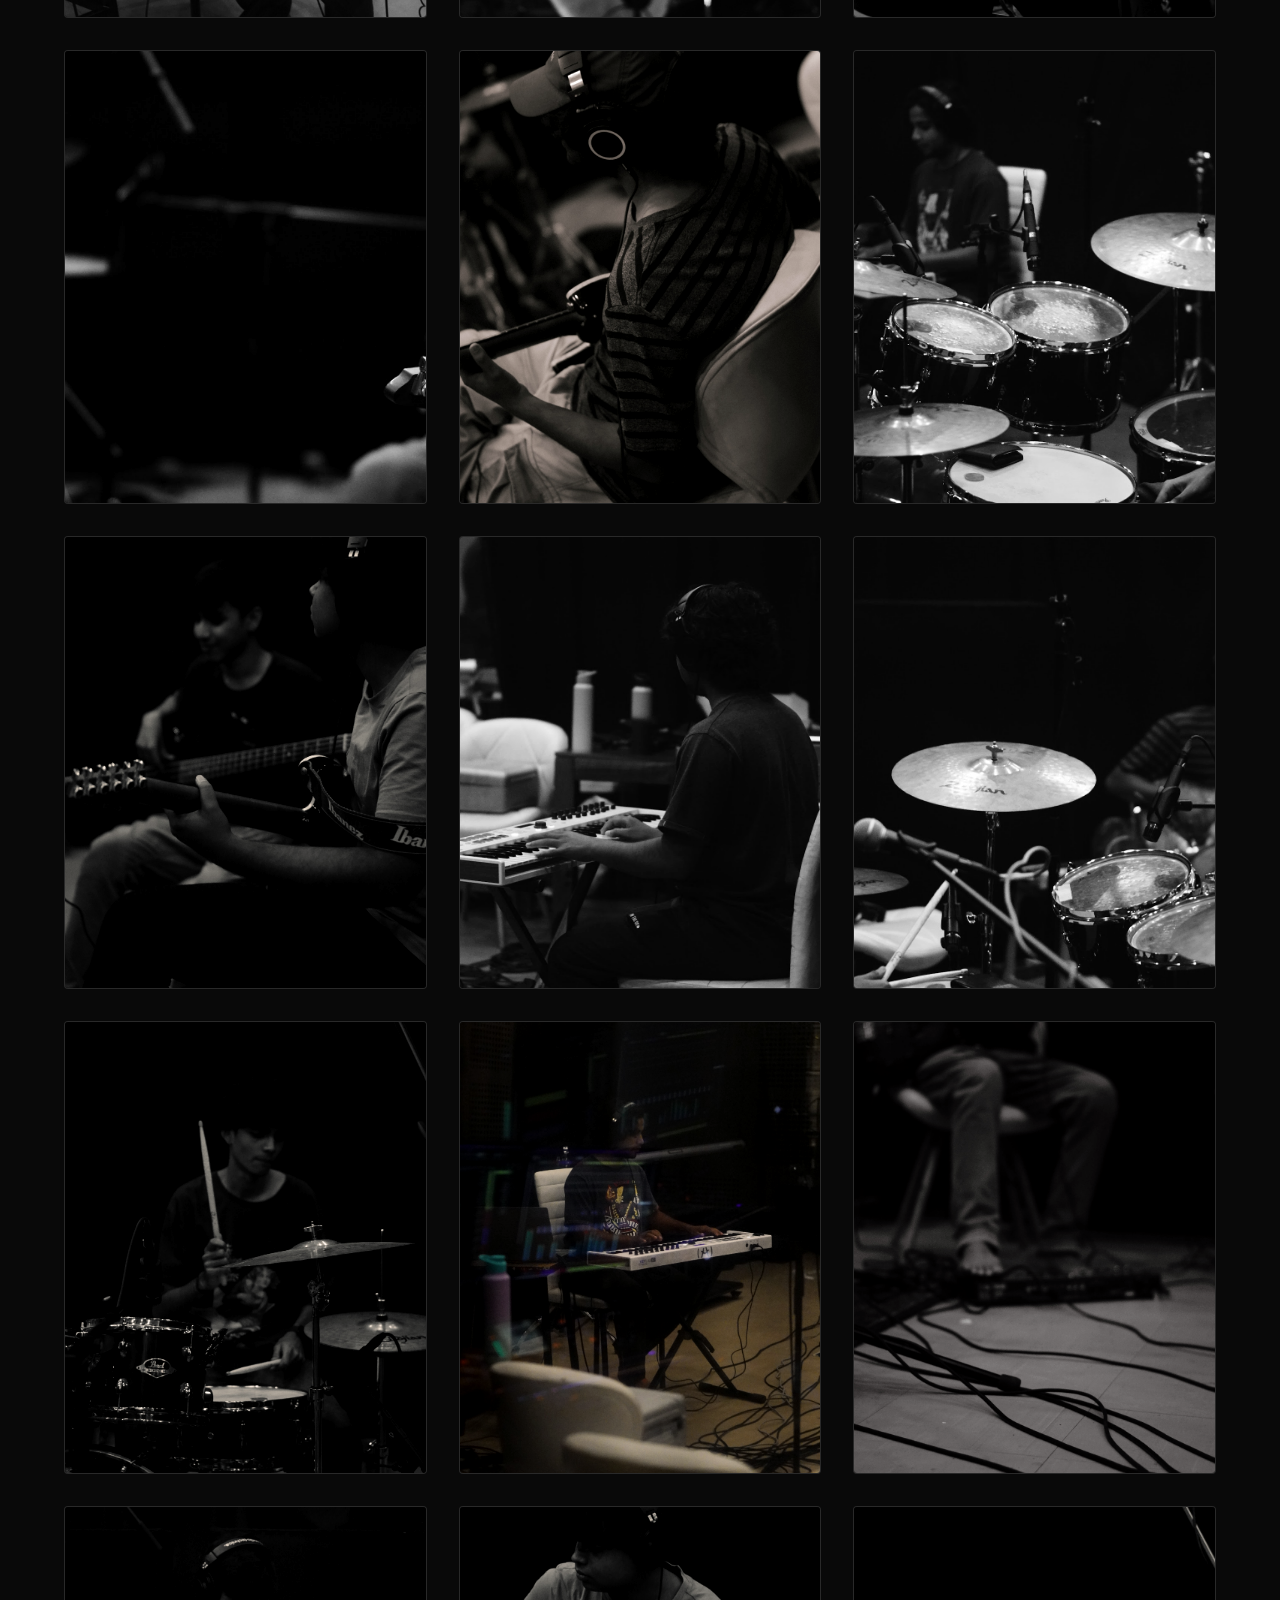
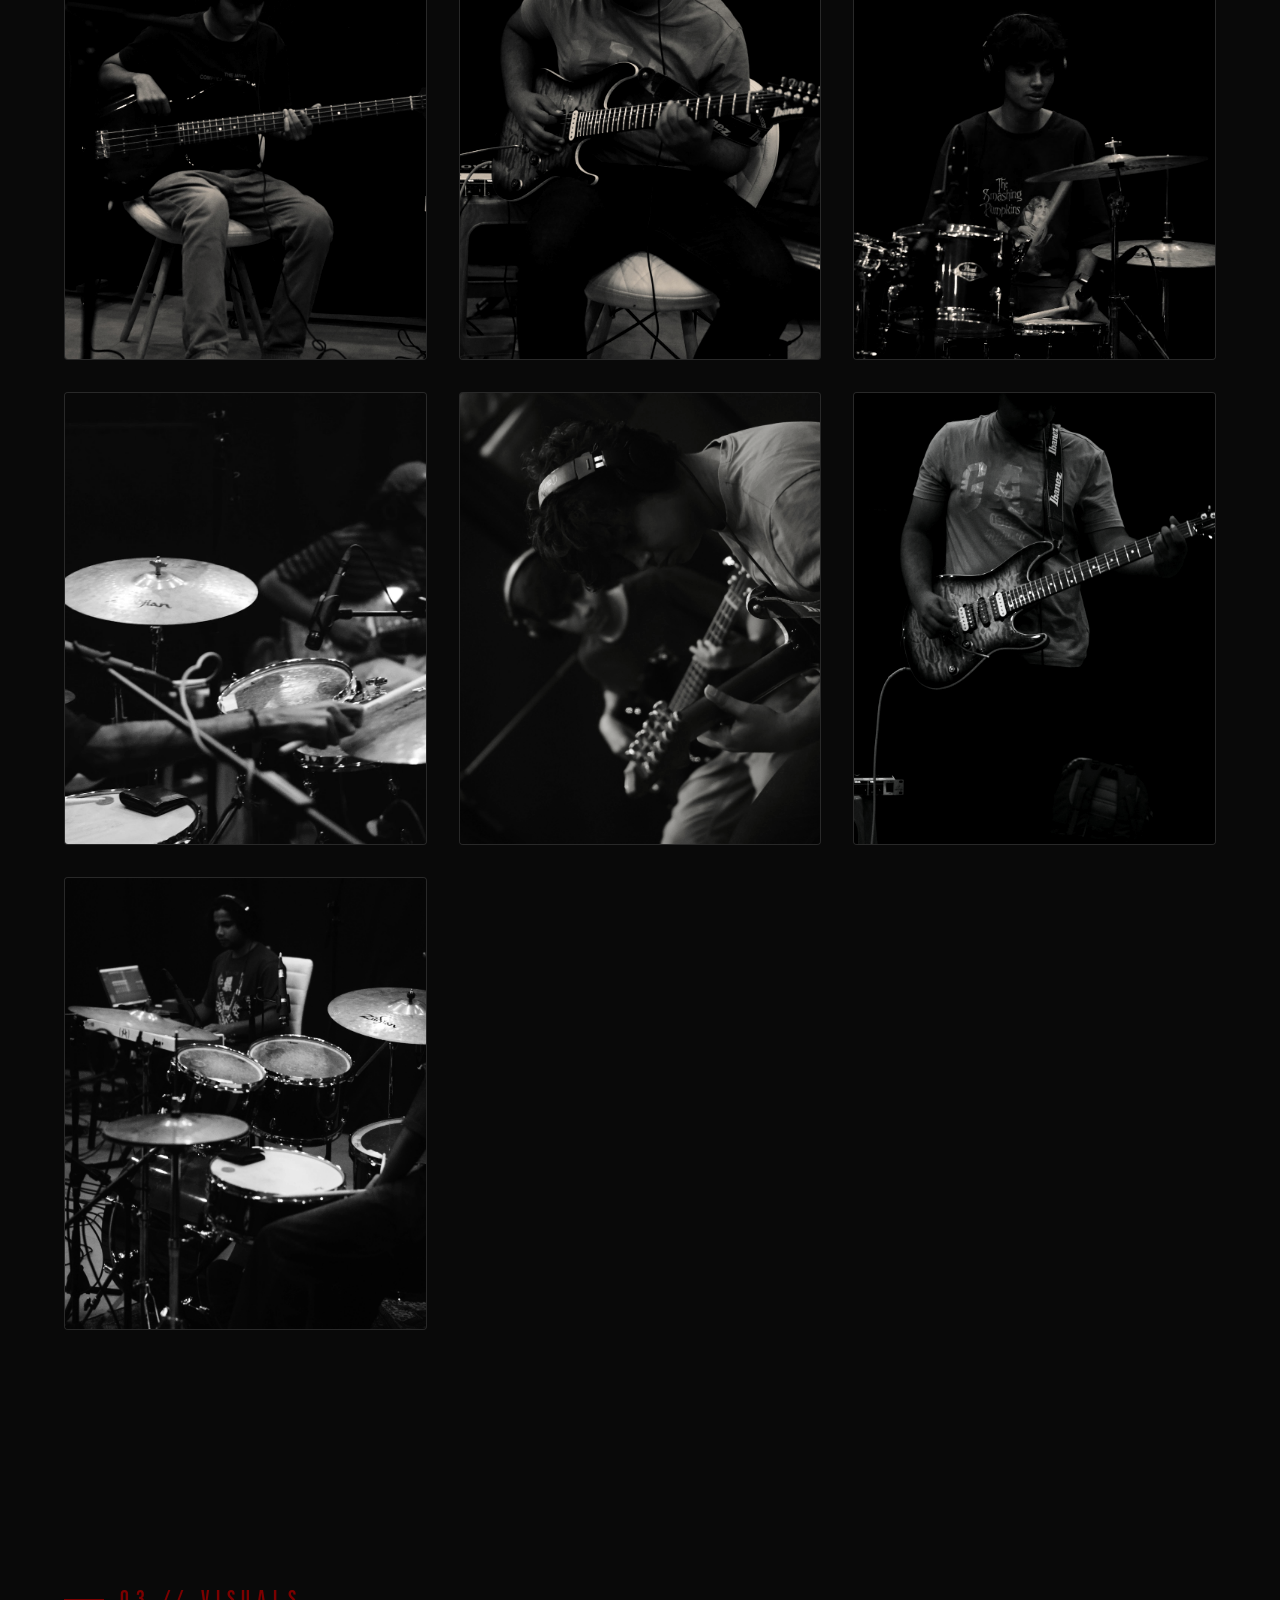
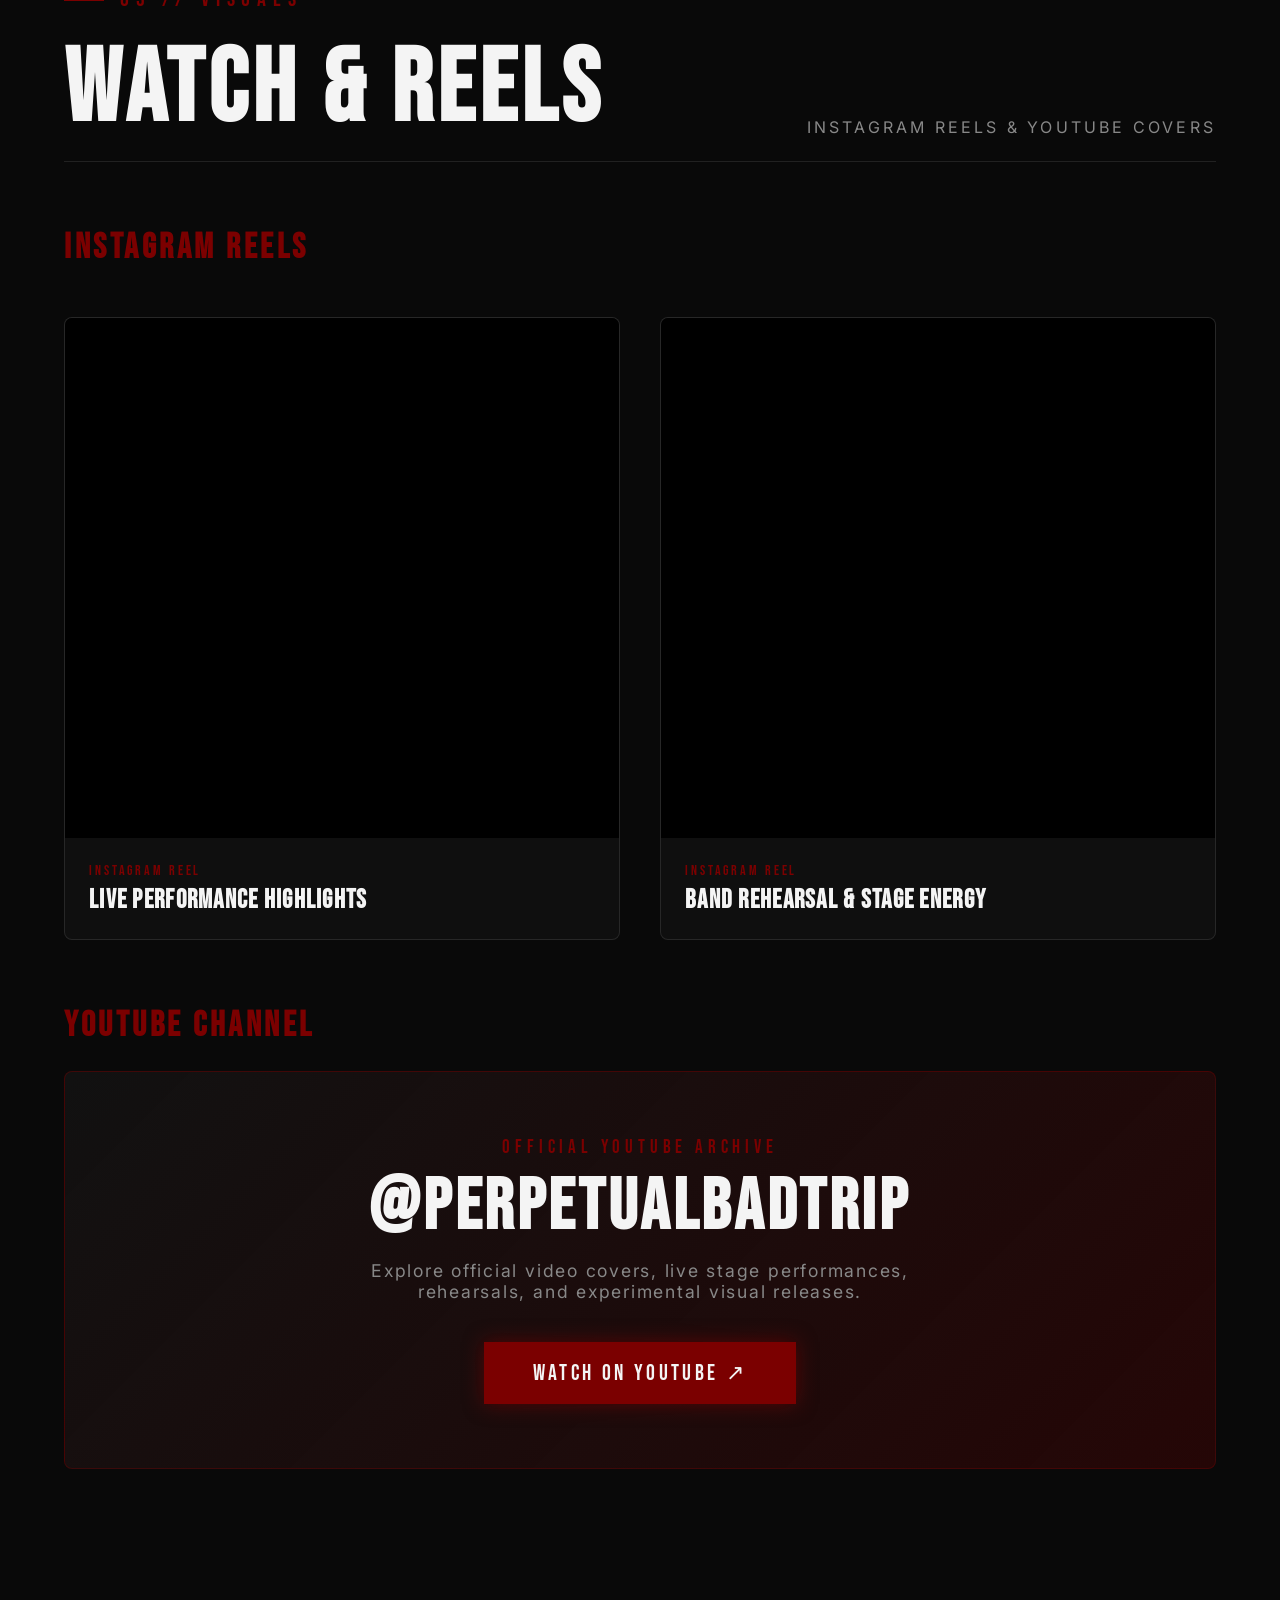
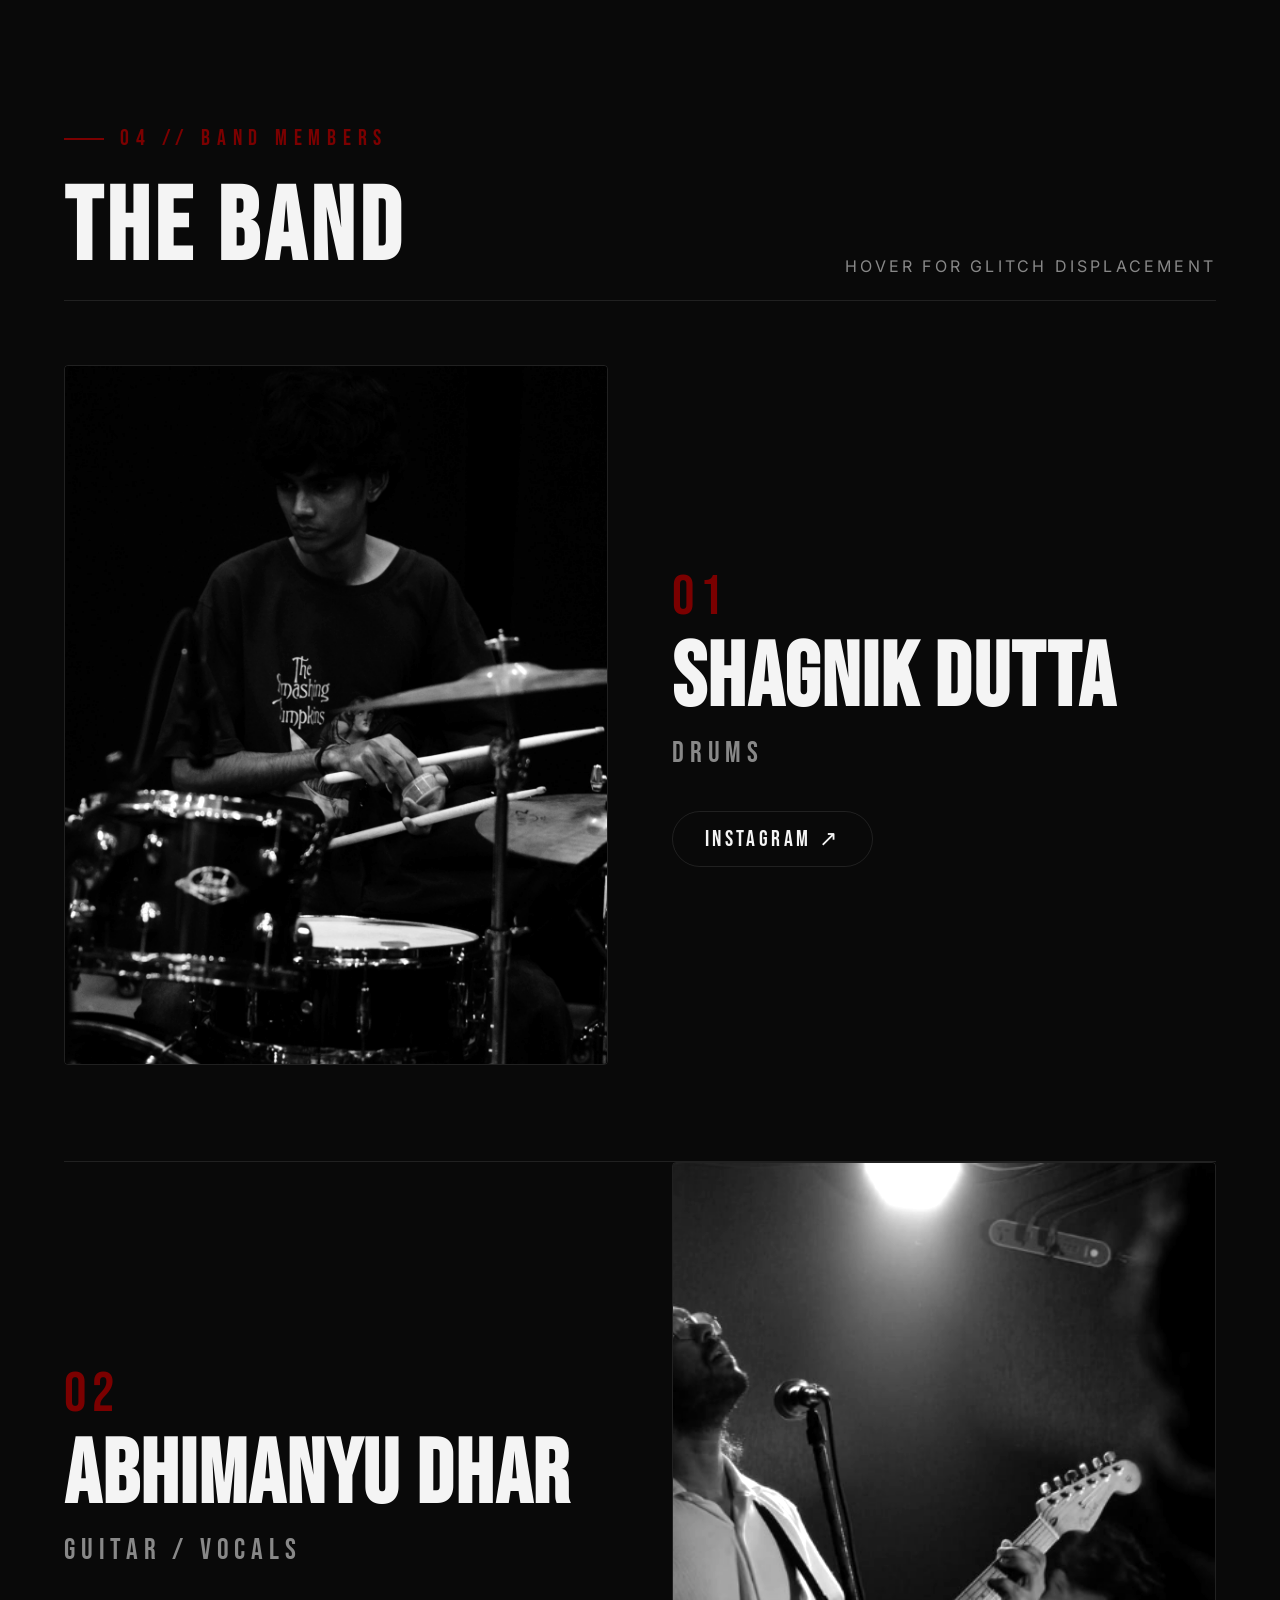
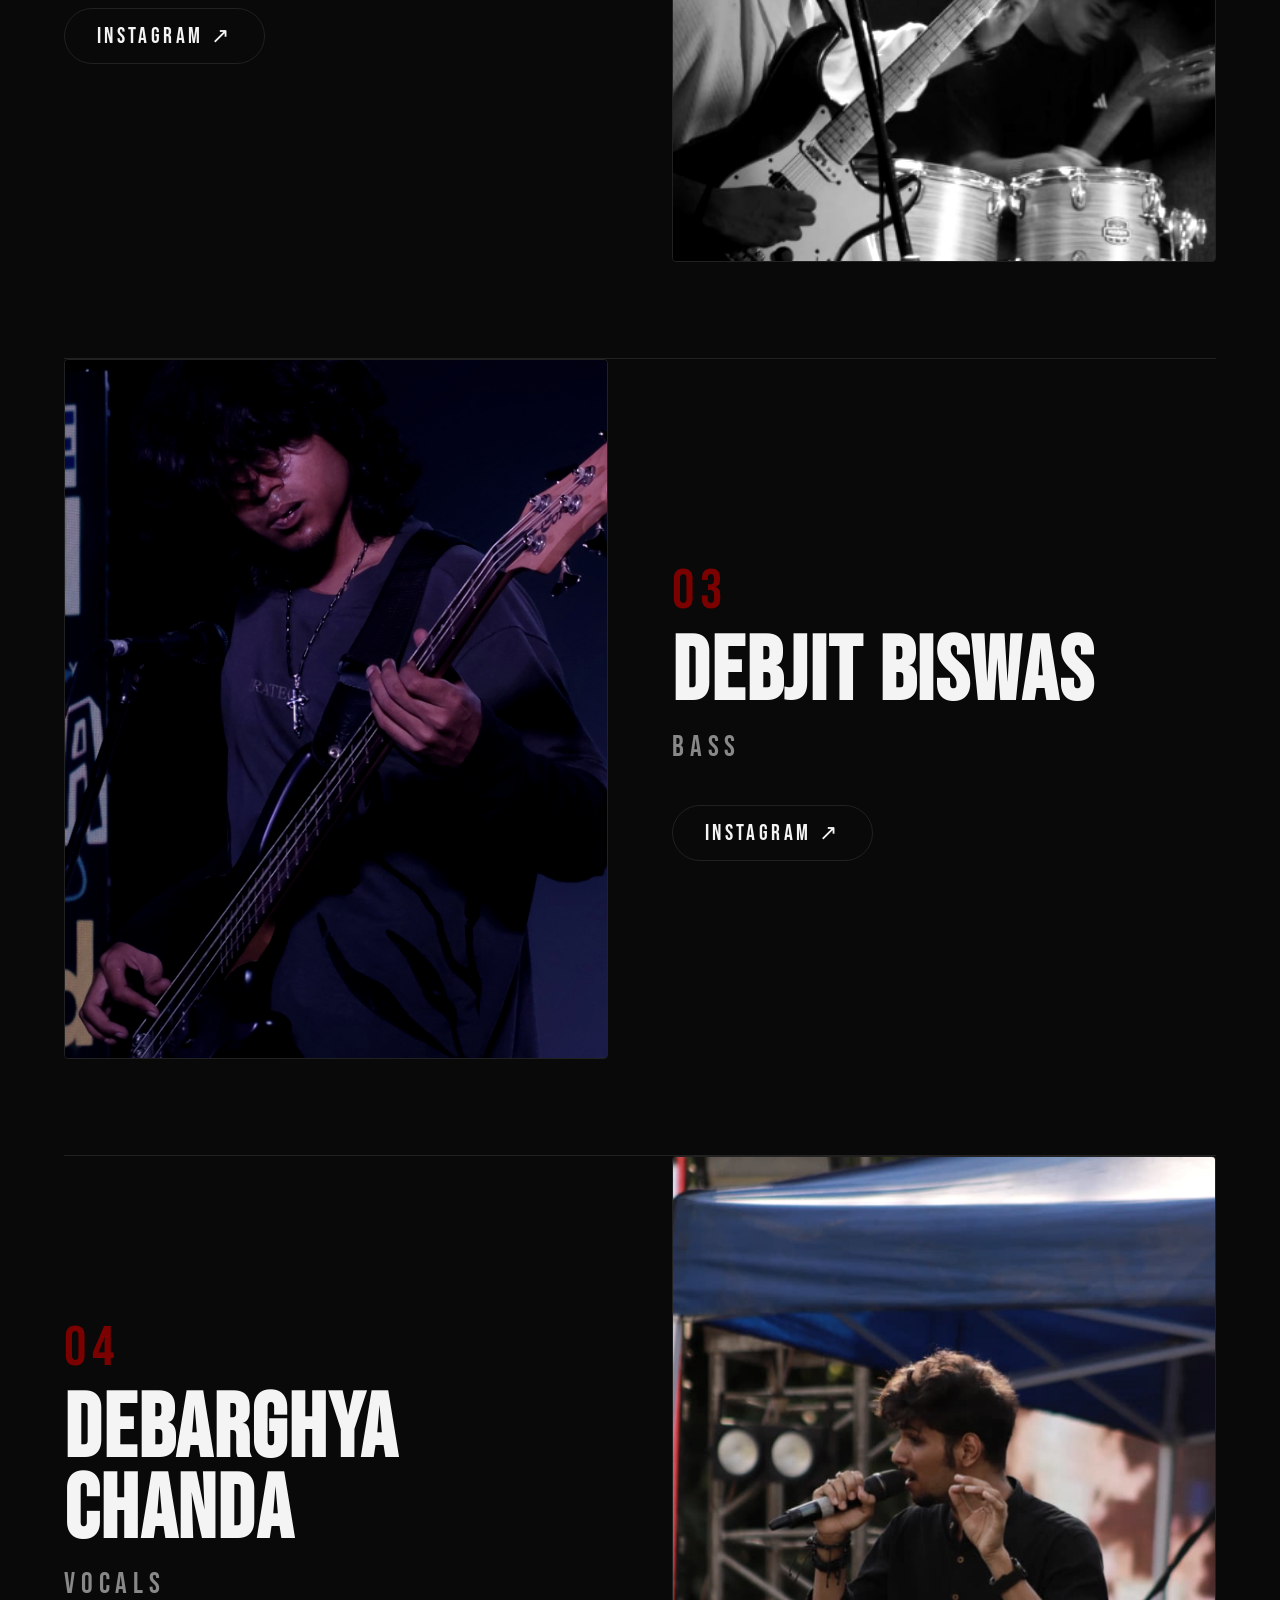
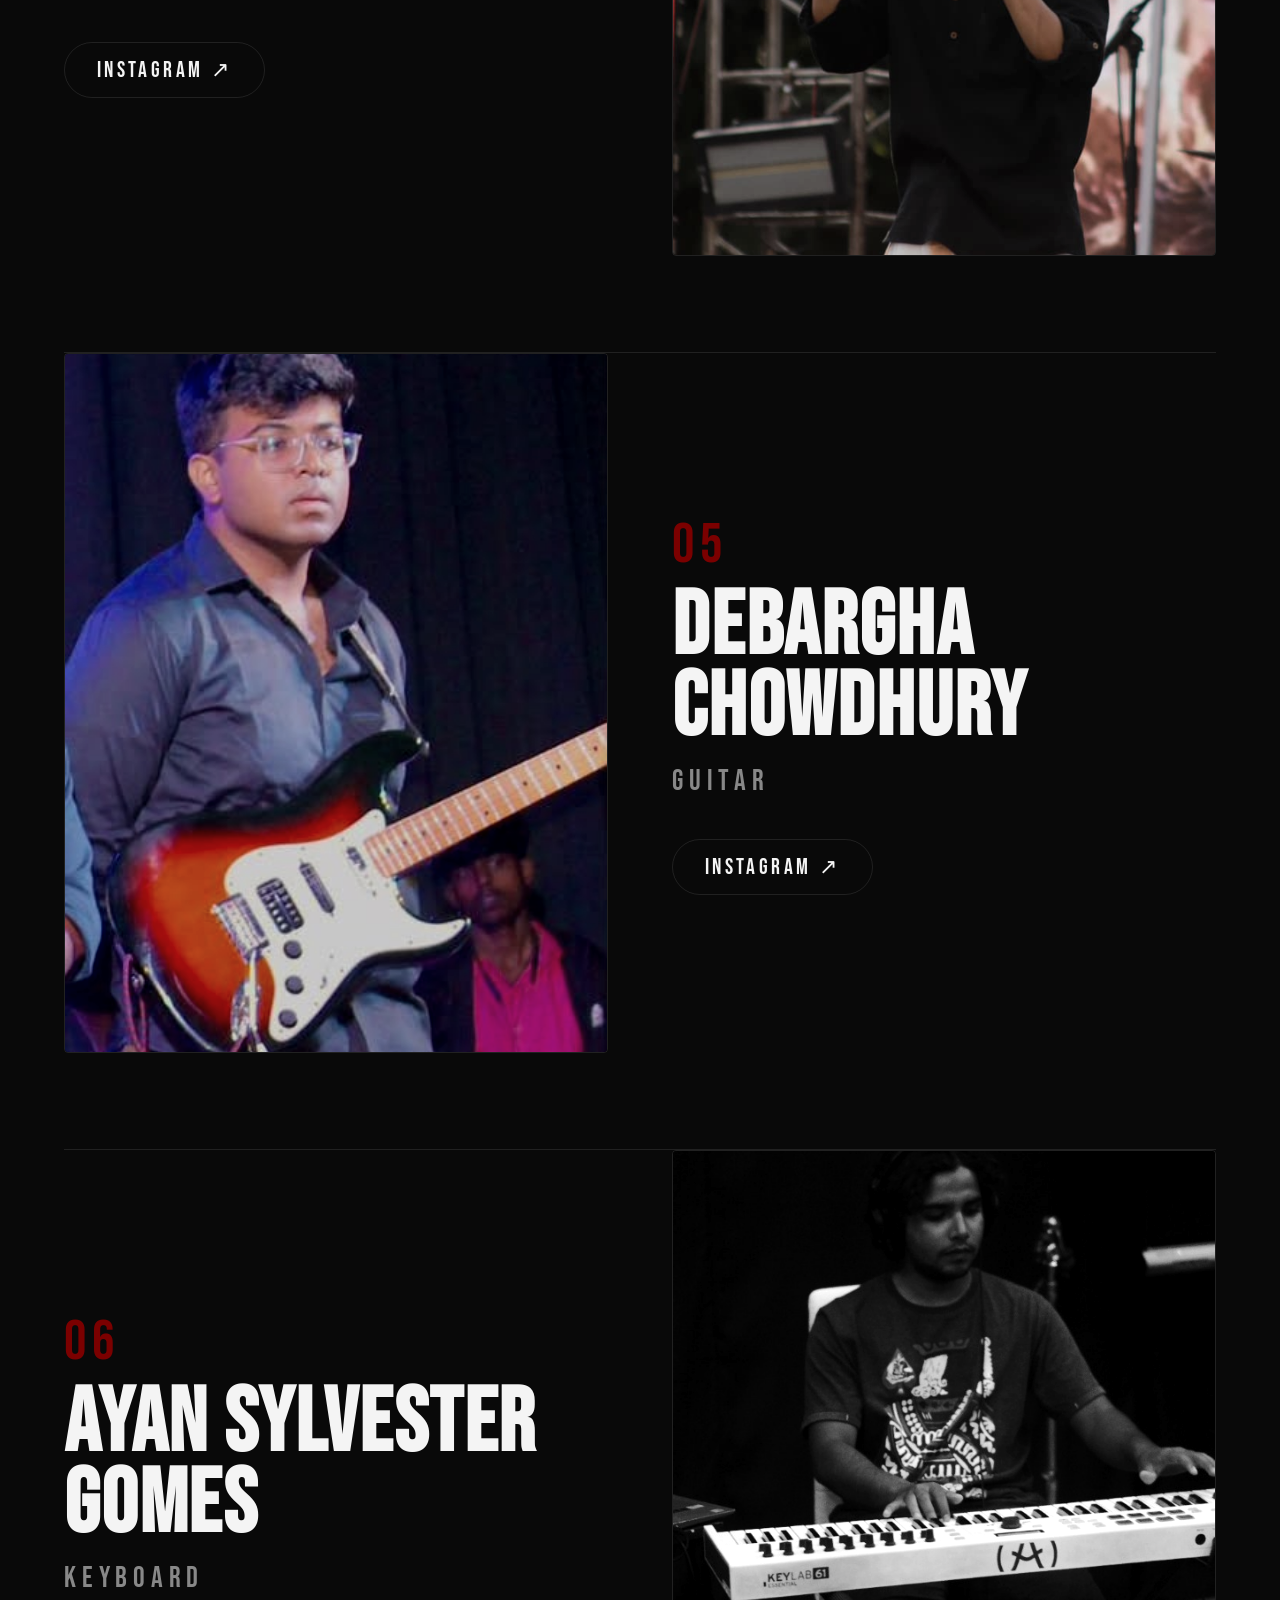
==== commit ba0f539d: "Replace broken YouTube iframe embed with sleek YouTube channel showcase card" ====
--- a/index.html
+++ b/index.html
@@ -176,19 +176,13 @@
         </div>
       </div>
 
-      <!-- YOUTUBE FEATURED VIDEOS -->
-      <h3 style="font-family: var(--font-heading); font-size: 2.2rem; letter-spacing: 0.1em; margin-top: 4rem; color: var(--dark-red);">FEATURED YOUTUBE COVERS</h3>
-      <div class="video-grid">
-        <div class="video-card">
-          <div class="video-embed-container">
-            <iframe src="https://www.youtube.com/embed?listType=playlist&list=UU" title="Perpetual Bad Trip YouTube Covers" allow="accelerometer; autoplay; clipboard-write; encrypted-media; gyroscope; picture-in-picture" allowfullscreen></iframe>
-          </div>
-          <div class="video-info">
-            <div class="video-type-badge">YOUTUBE COVER</div>
-            <h4 class="video-title">Perpetual Bad Trip Live Covers & Originals</h4>
-            <a href="https://youtube.com/@perpetualbadtrip" target="_blank" rel="noopener" style="display: inline-block; margin-top: 1rem; font-family: var(--font-heading); font-size: 1.1rem; letter-spacing: 0.15em; color: var(--dark-red);" data-magnetic="true">VISIT YOUTUBE CHANNEL ↗</a>
-          </div>
-        </div>
+      <!-- YOUTUBE CHANNEL SHOWCASE -->
+      <h3 style="font-family: var(--font-heading); font-size: 2.2rem; letter-spacing: 0.1em; margin-top: 4rem; color: var(--dark-red);">YOUTUBE CHANNEL</h3>
+      <div class="youtube-channel-card" style="background: linear-gradient(135deg, rgba(18, 18, 18, 0.95) 0%, rgba(123, 0, 0, 0.25) 100%); border: 1px solid var(--border-red); border-radius: 8px; padding: 4rem 3rem; text-align: center; margin-top: 1.5rem; position: relative; overflow: hidden;">
+        <div style="font-family: var(--font-heading); font-size: 1.2rem; letter-spacing: 0.25em; color: var(--dark-red); margin-bottom: 0.8rem;">OFFICIAL YOUTUBE ARCHIVE</div>
+        <h4 style="font-family: var(--font-heading); font-size: clamp(2.5rem, 6vw, 4.5rem); letter-spacing: 0.05em; color: var(--text-white); margin-bottom: 1rem; line-height: 1;">@PERPETUALBADTRIP</h4>
+        <p style="font-size: 1.1rem; letter-spacing: 0.1em; color: var(--text-muted); max-width: 600px; margin: 0 auto 2.5rem auto;">Explore official video covers, live stage performances, rehearsals, and experimental visual releases.</p>
+        <a href="https://youtube.com/@perpetualbadtrip" target="_blank" rel="noopener" class="btn-hero btn-primary" data-magnetic="true" style="padding: 1rem 3rem; font-size: 1.4rem;">WATCH ON YOUTUBE ↗</a>
       </div>
     </section>
 
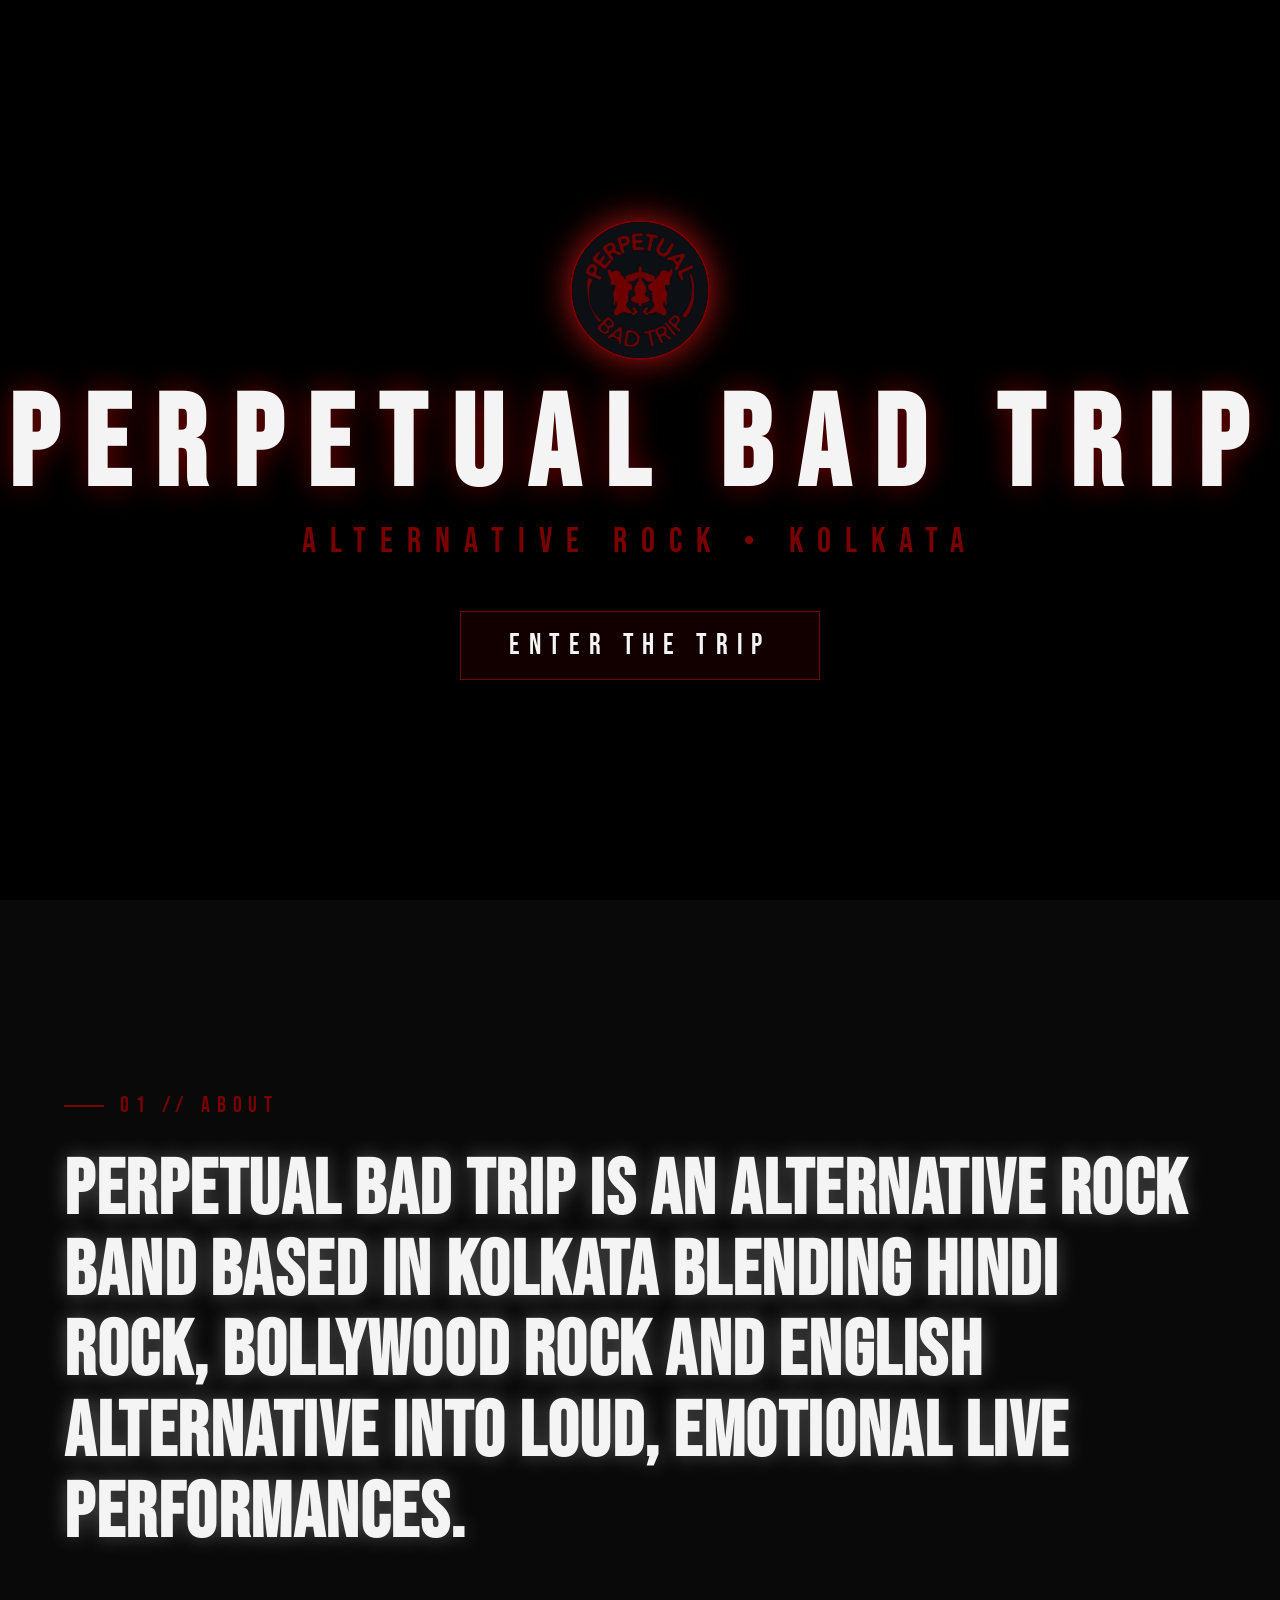
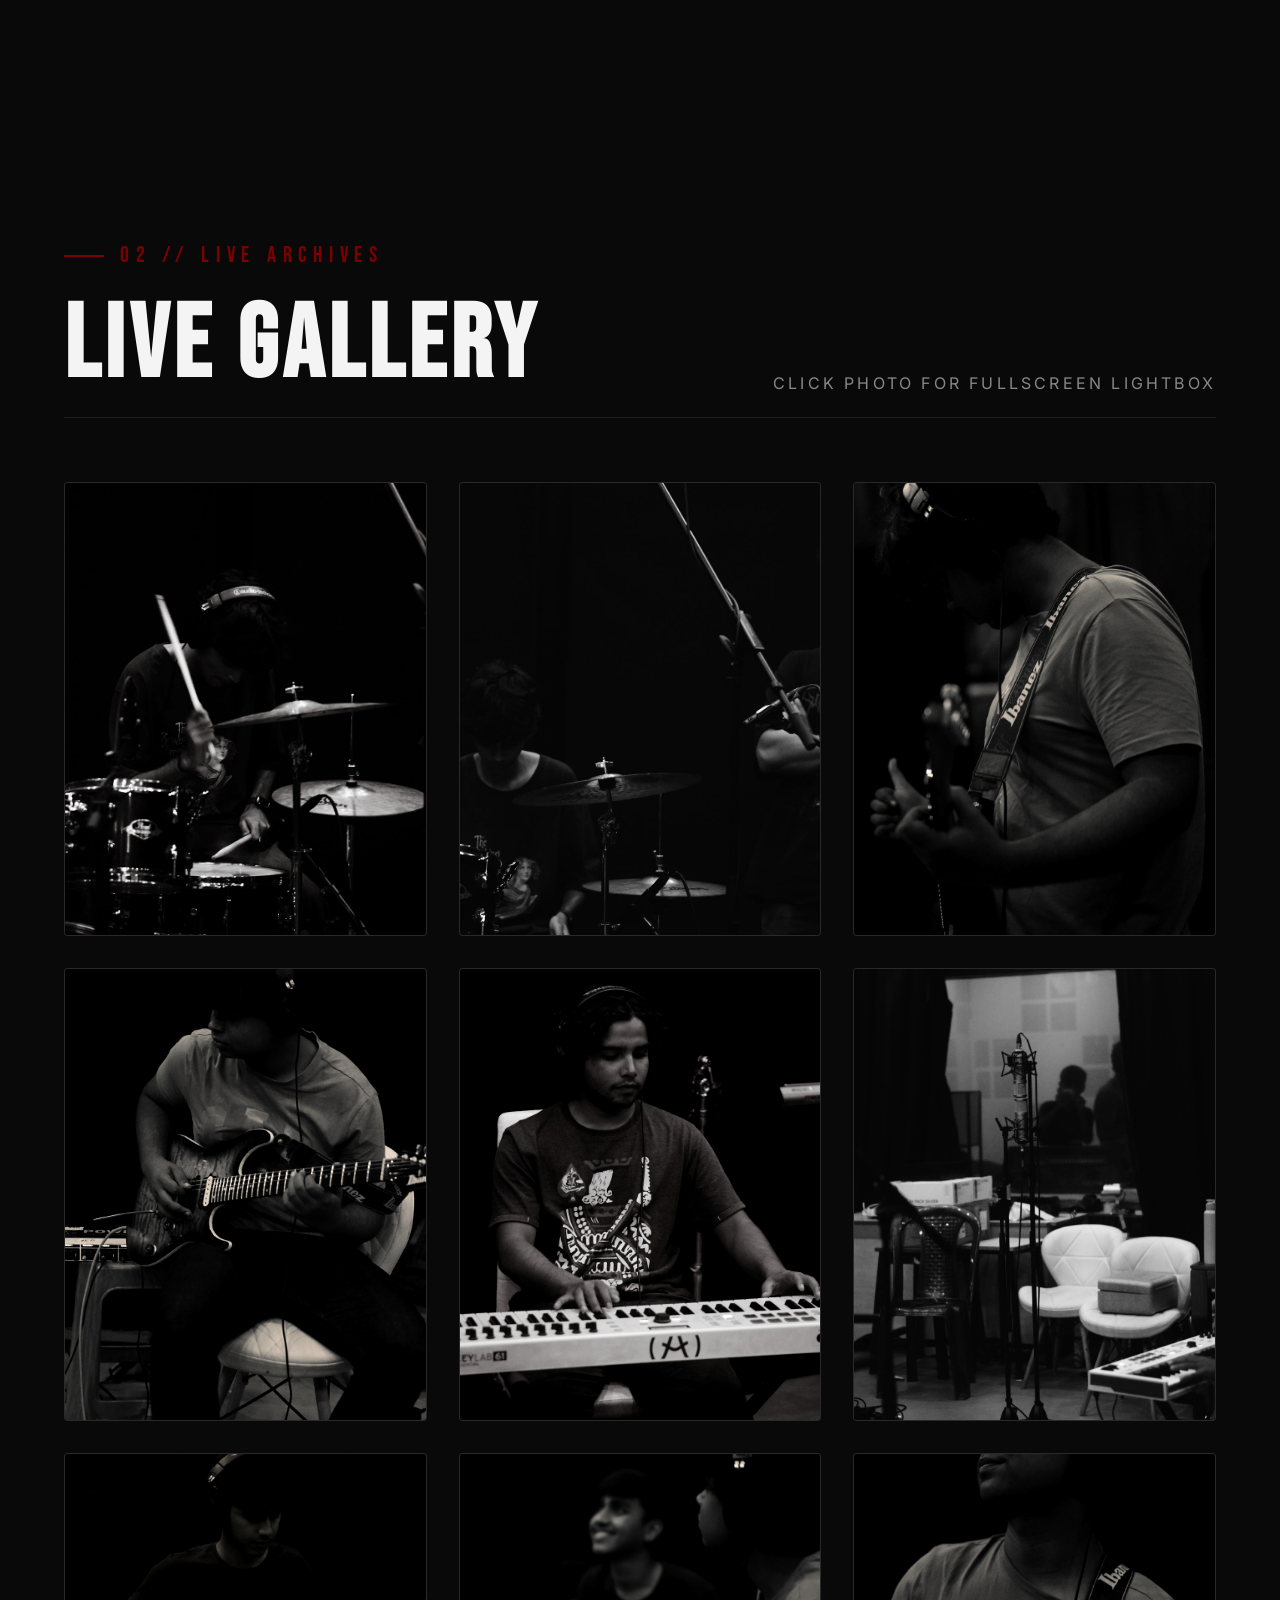
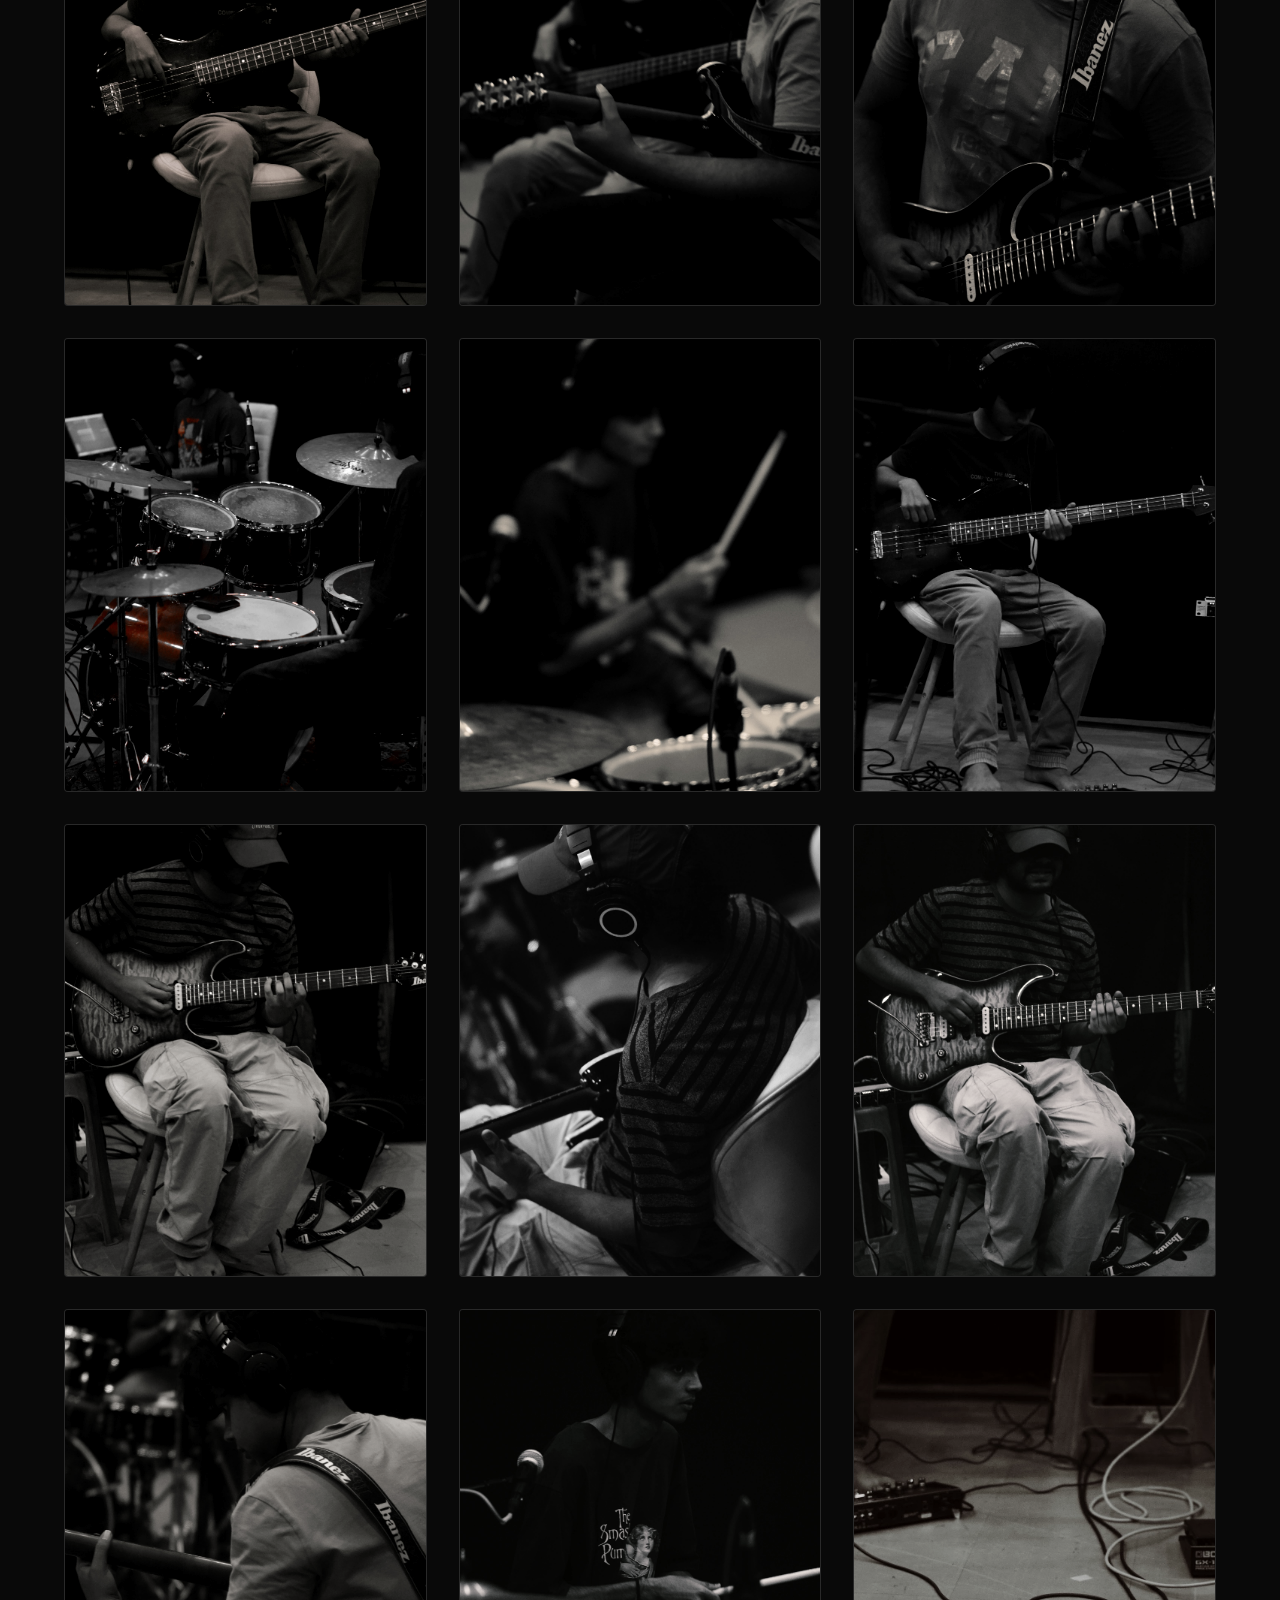
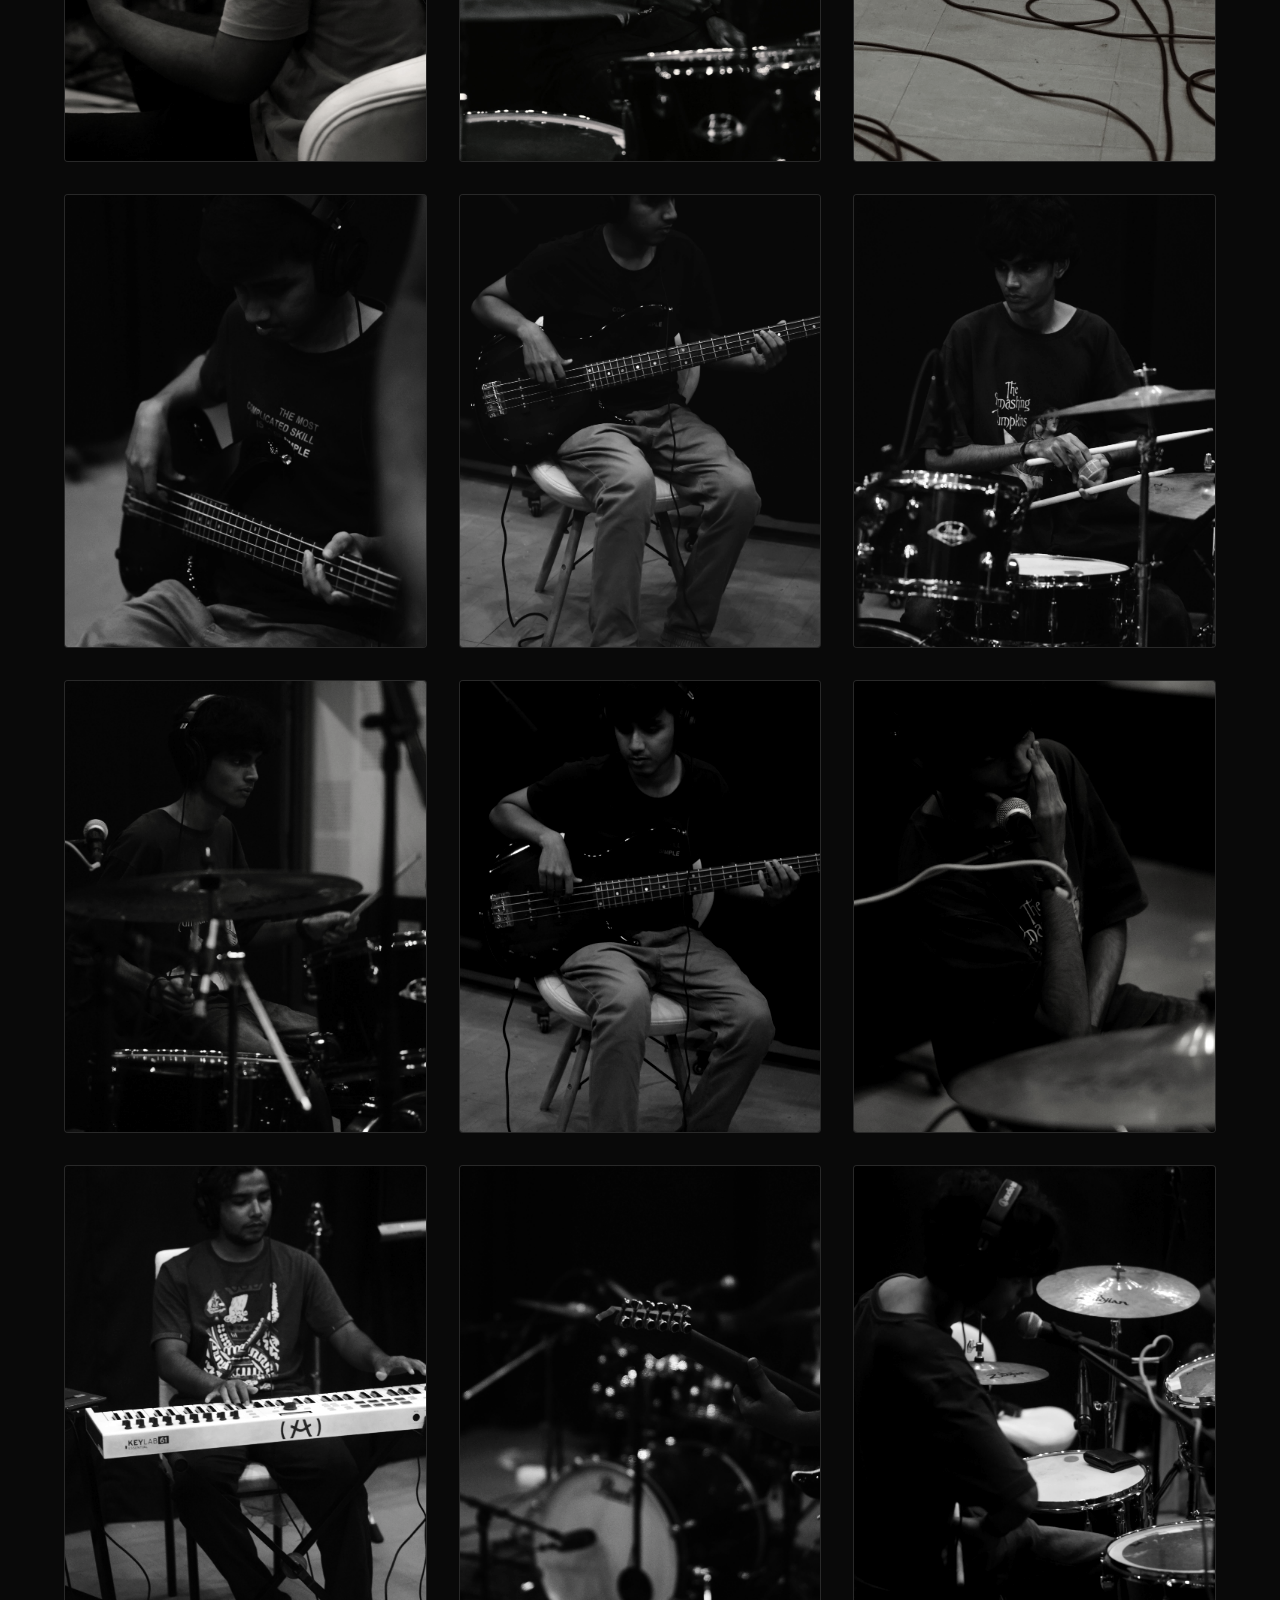
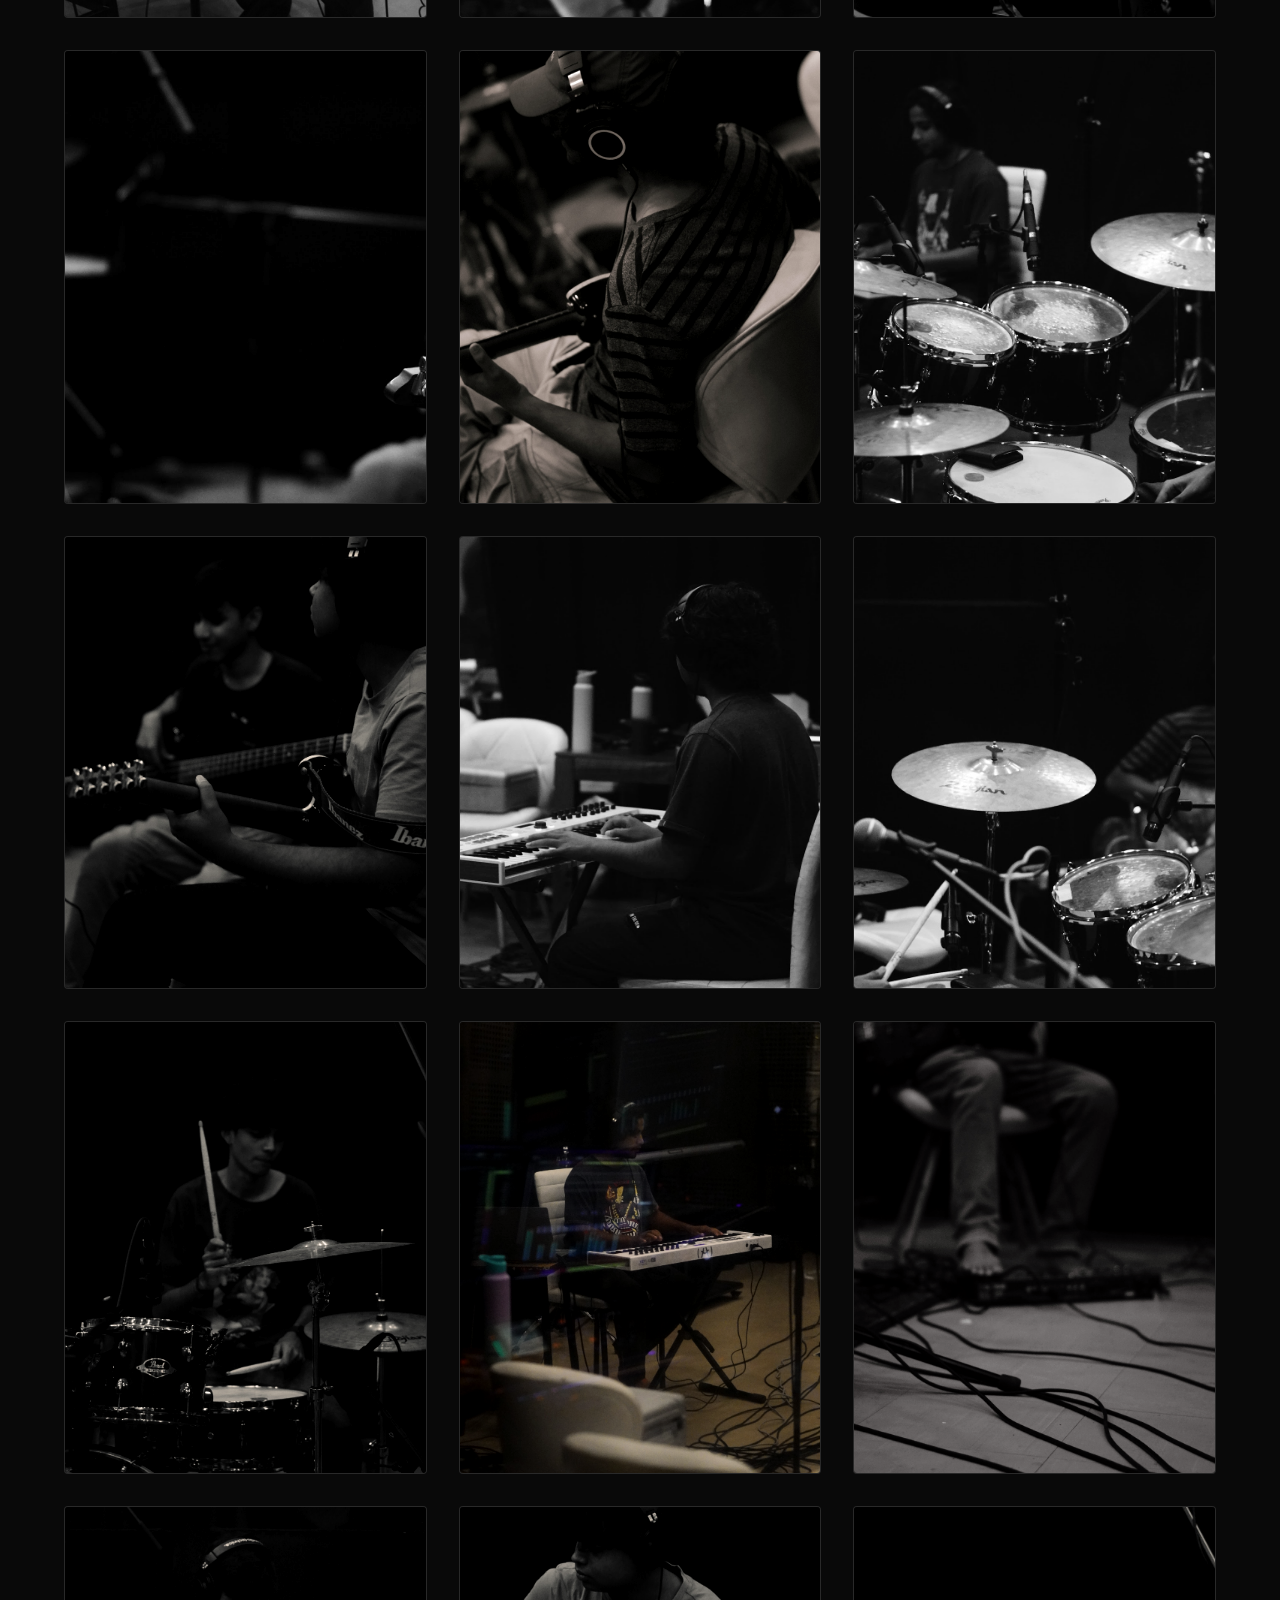
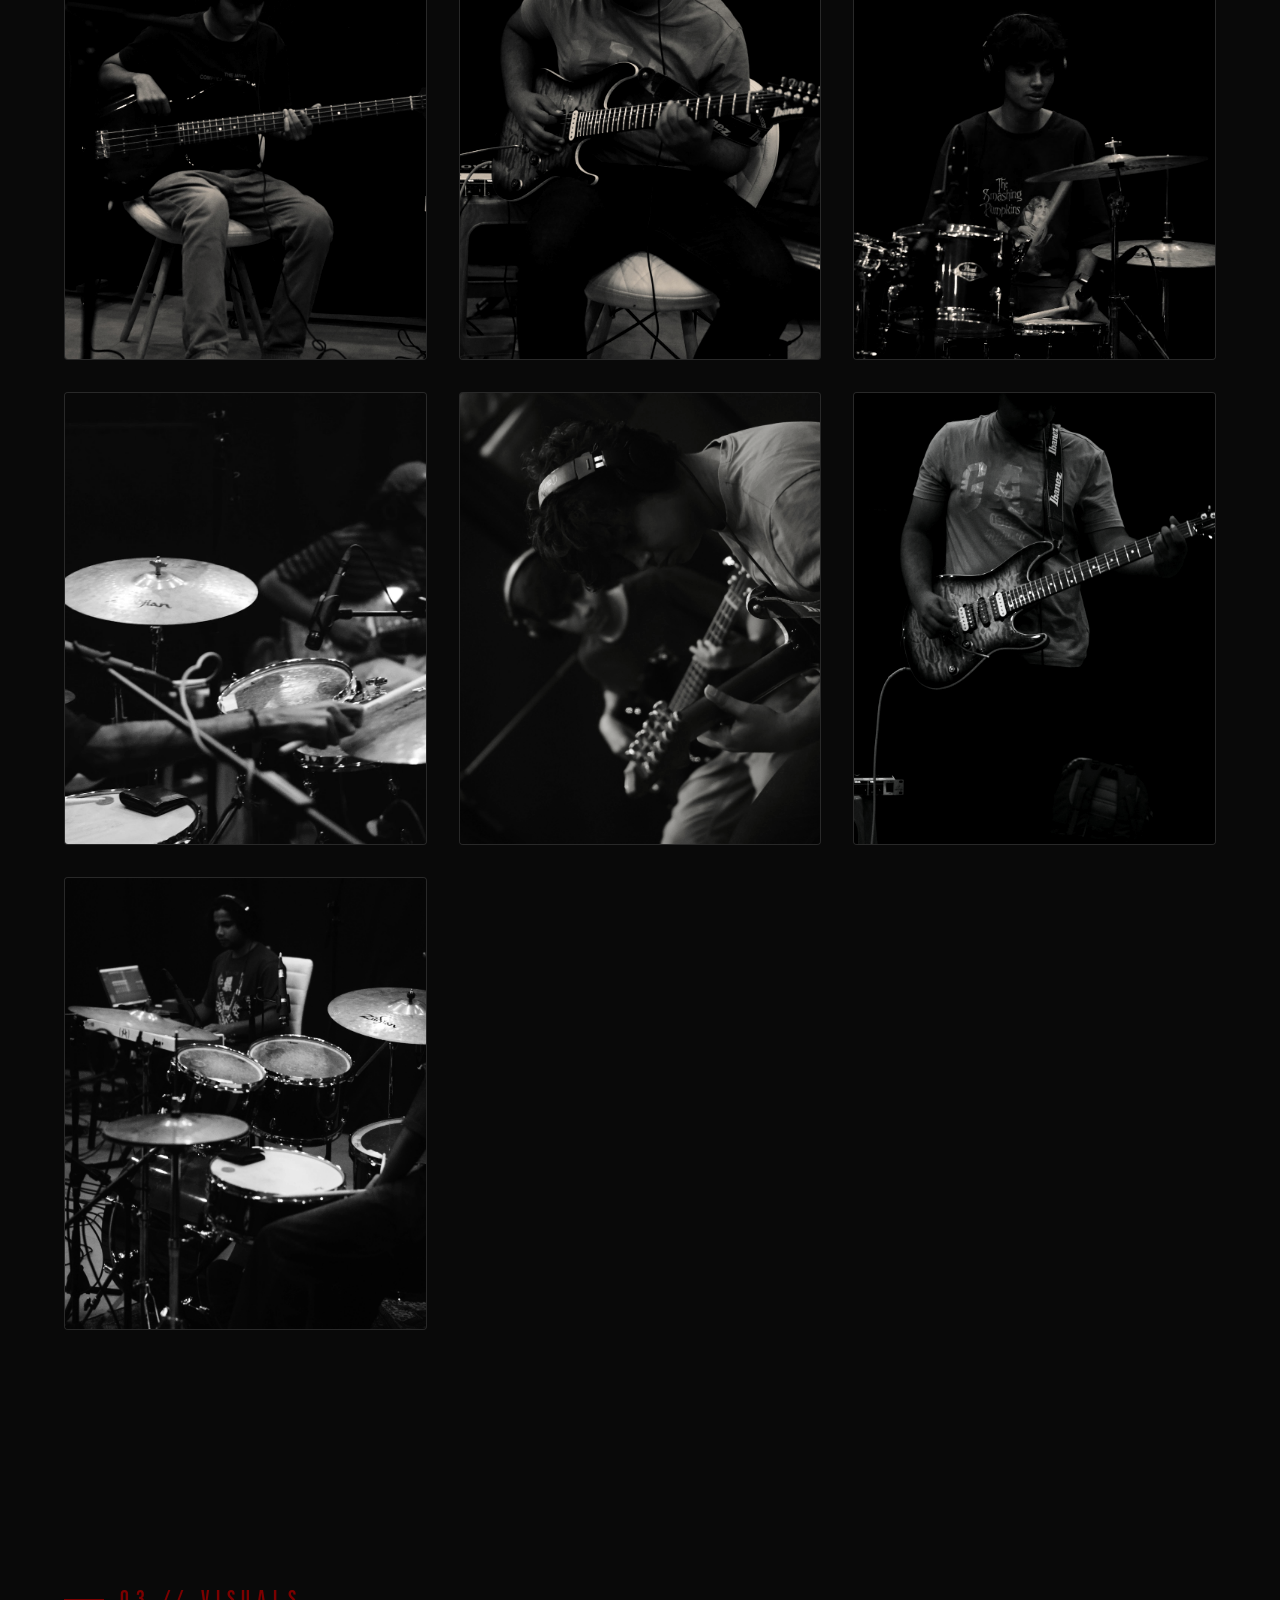
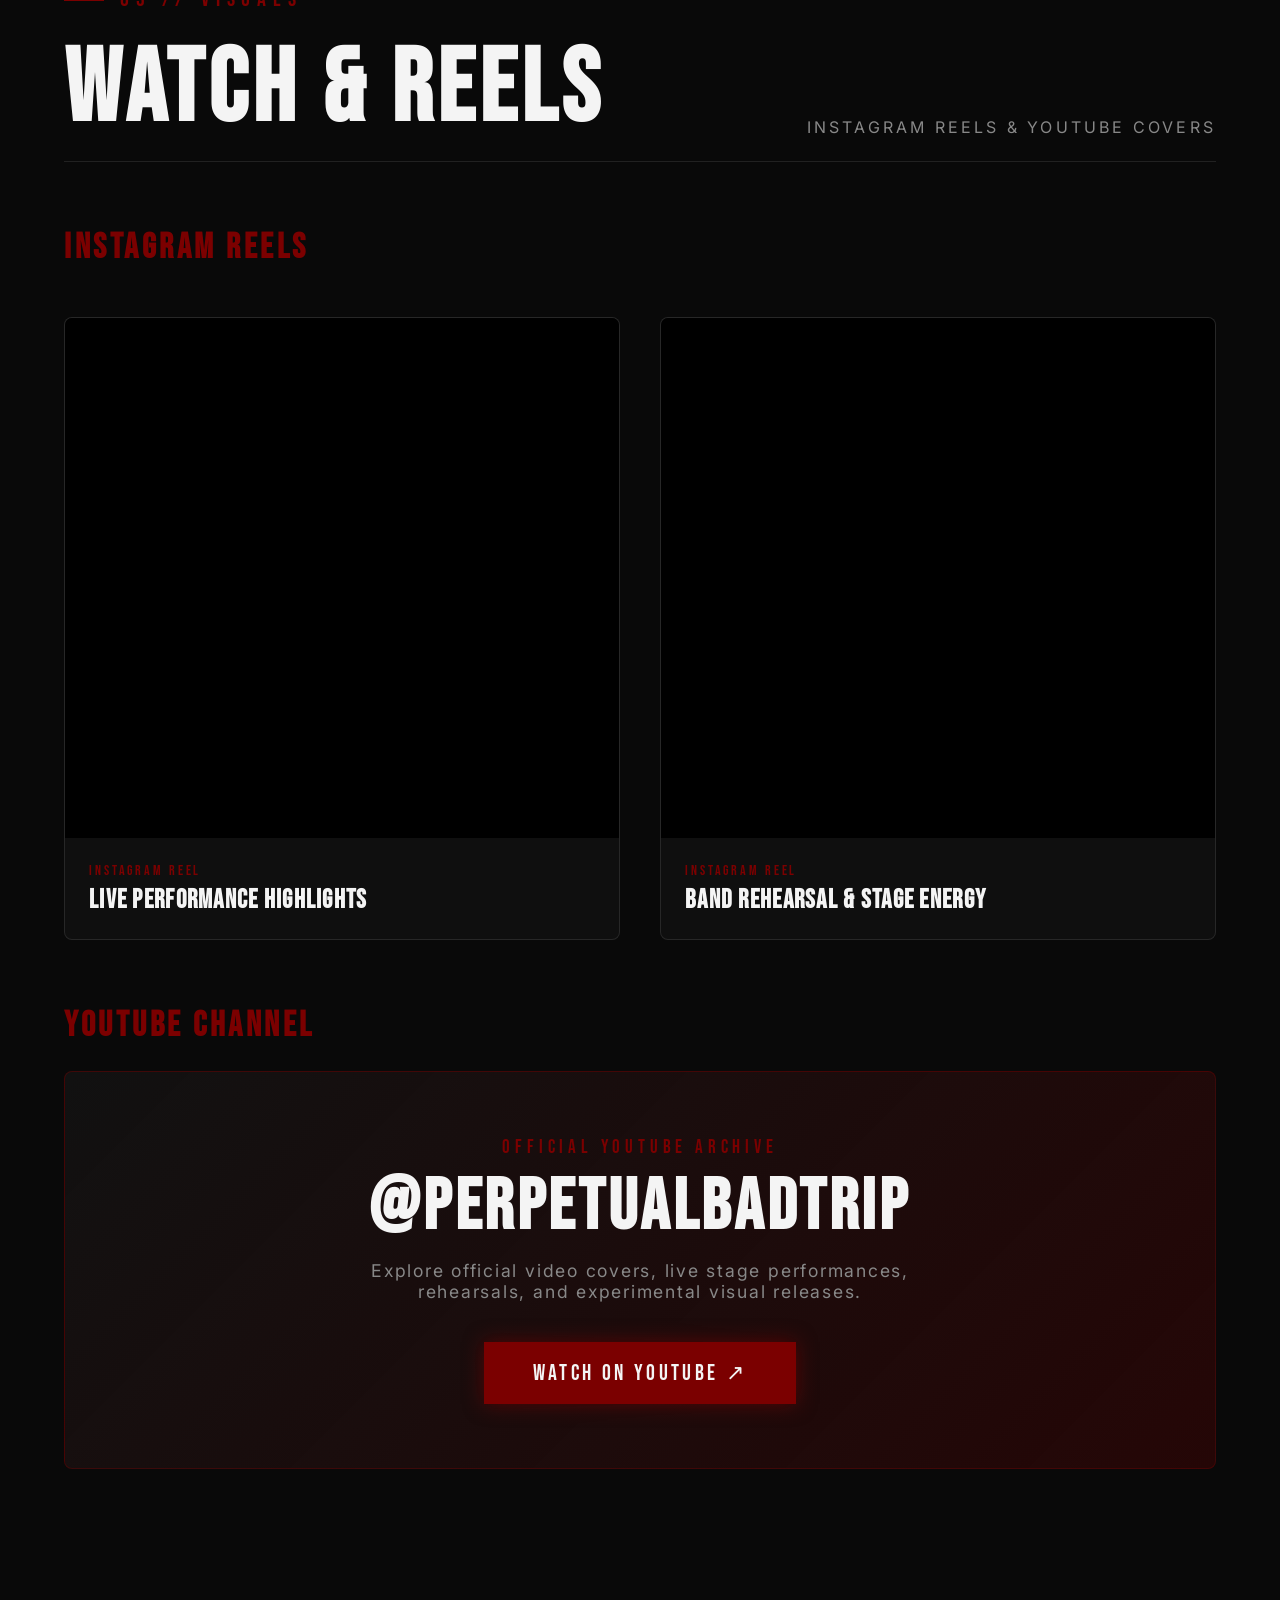
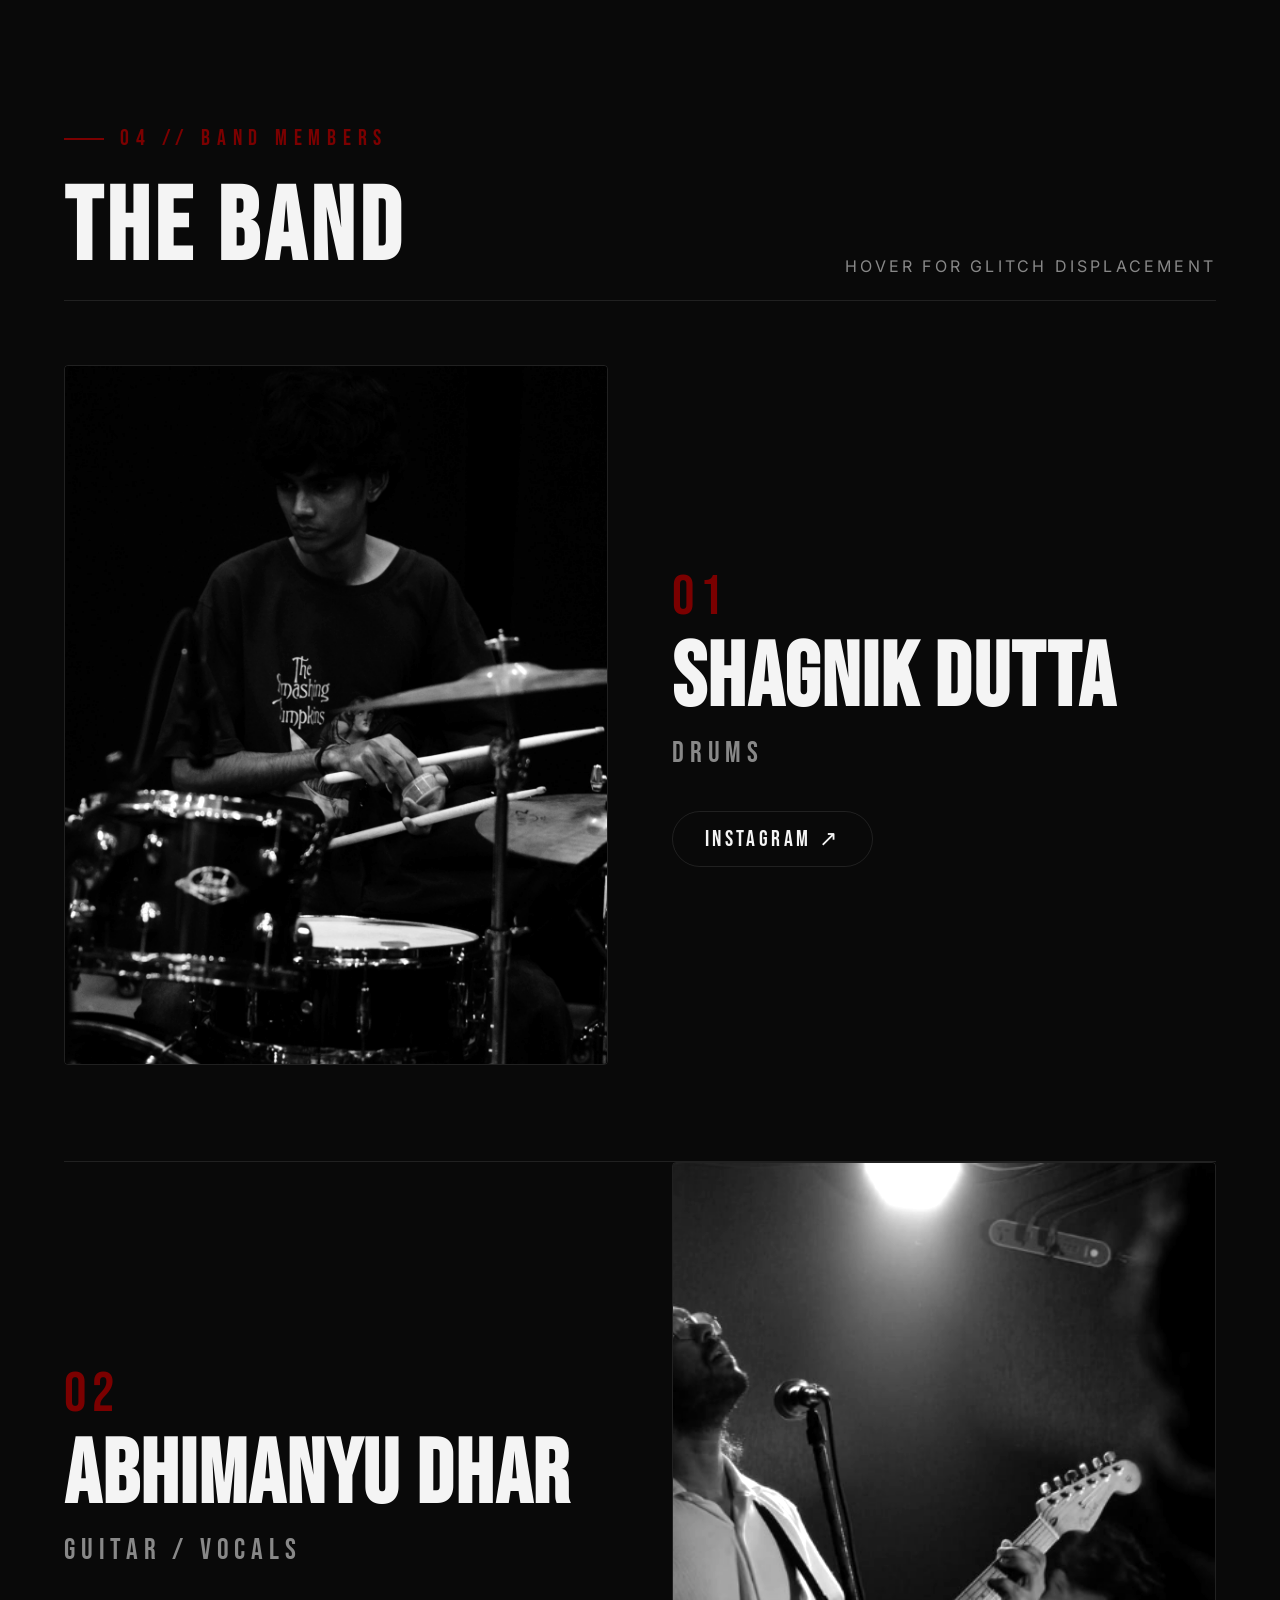
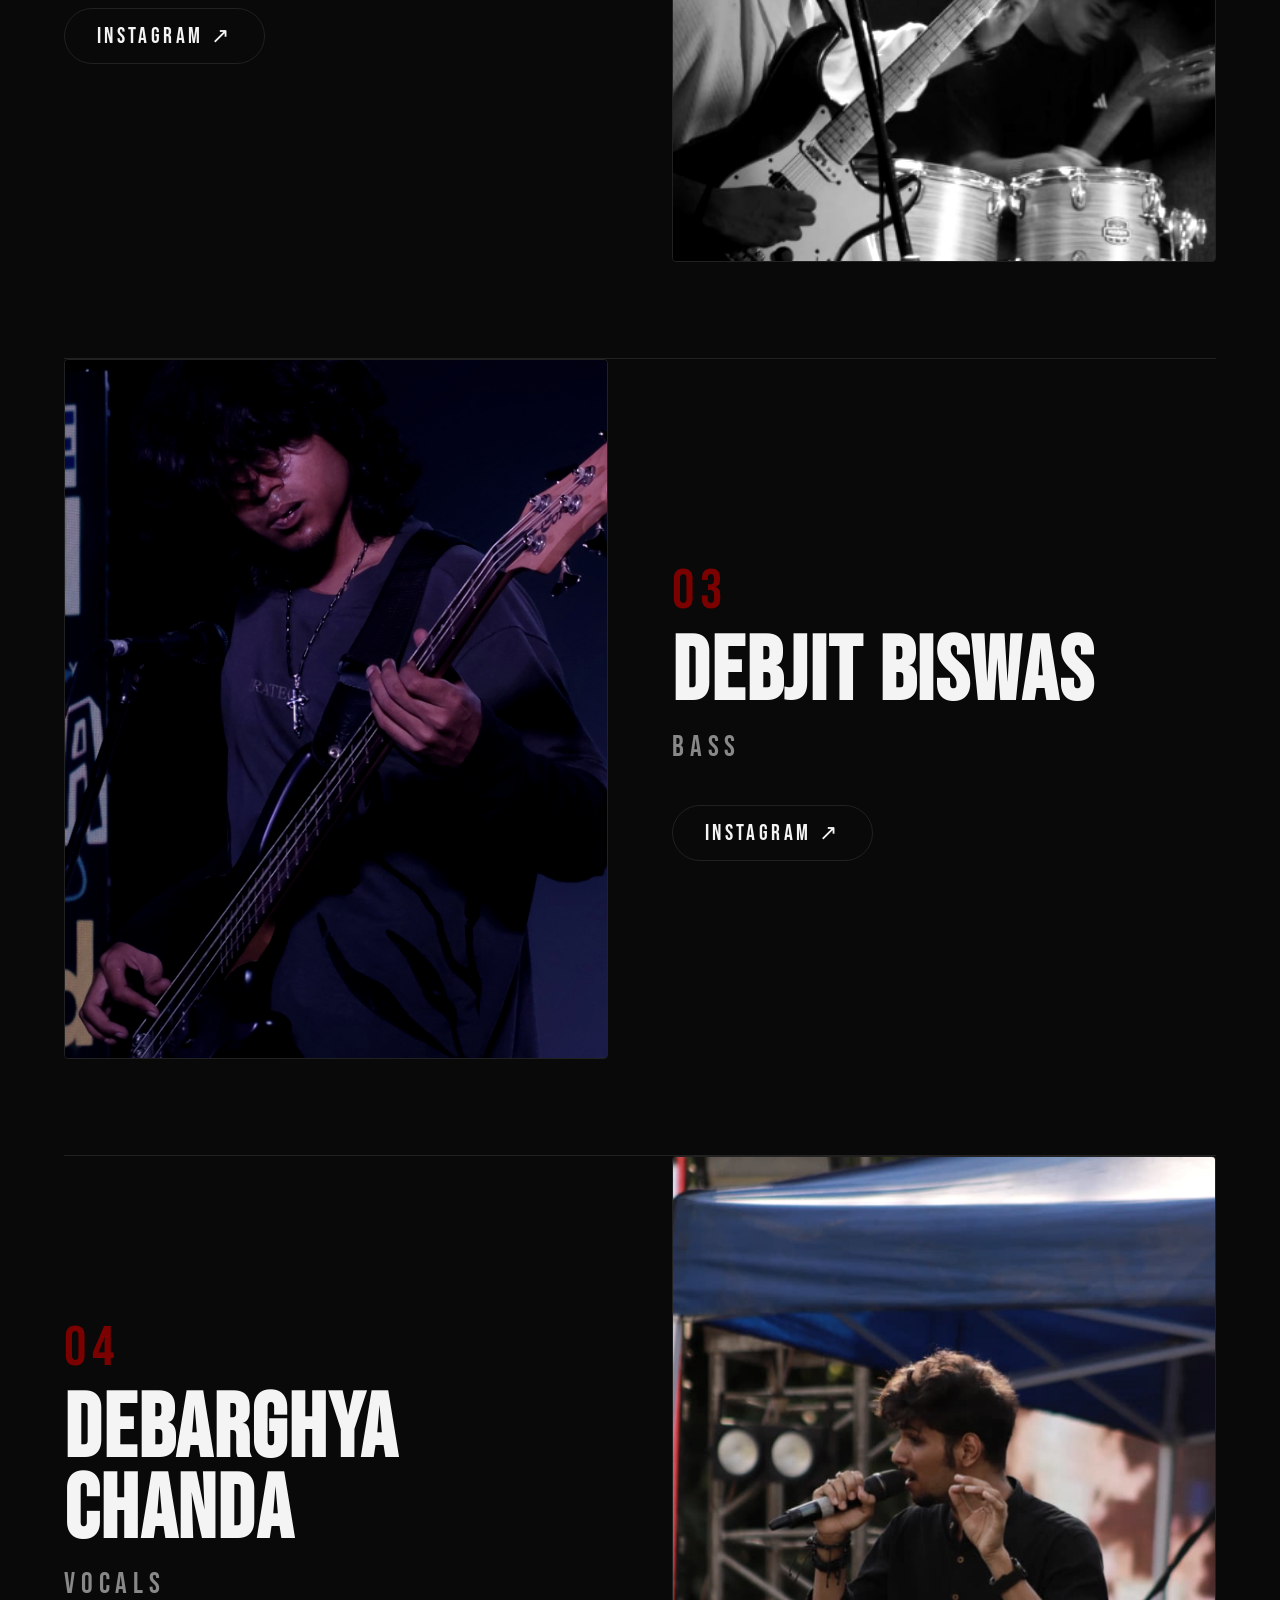
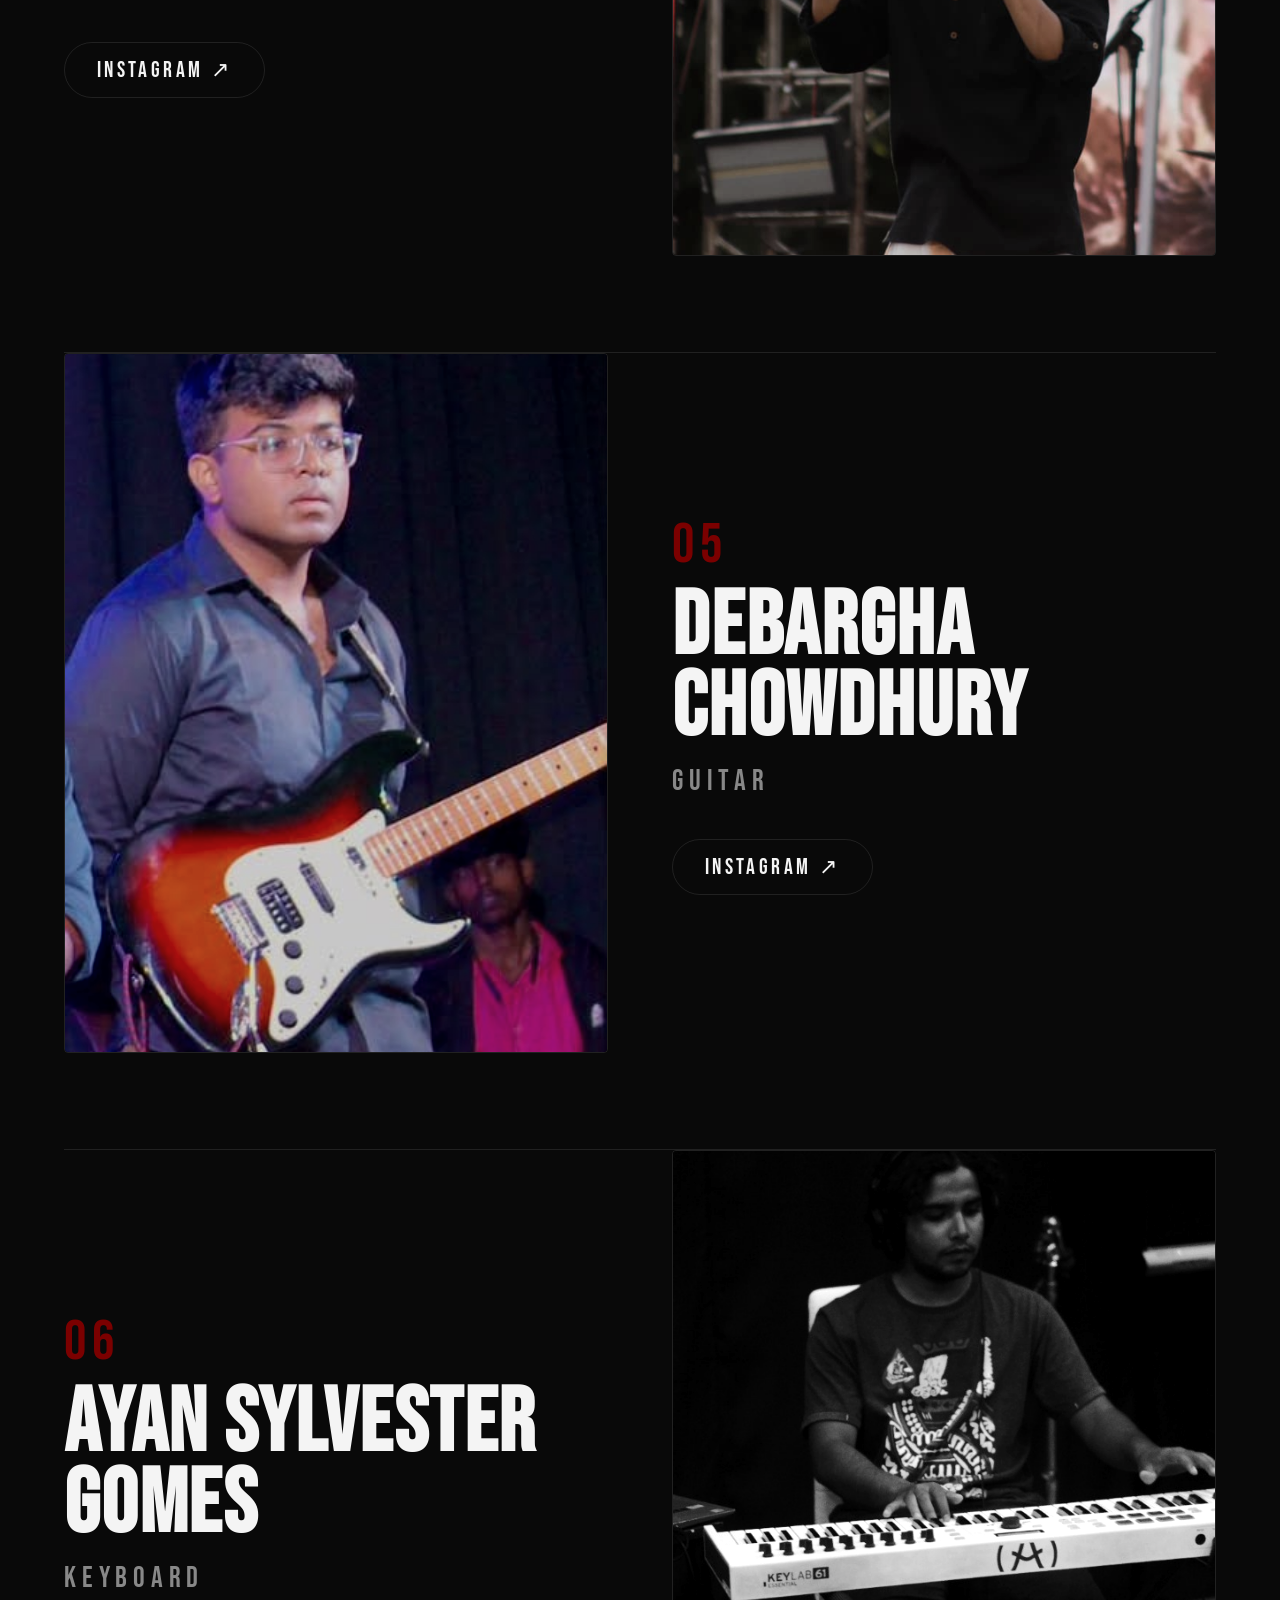
==== commit 803c9ca5: "Update booking contact to Shreyan (+91 9830864761) and add official logo across website" ====
--- a/index.html
+++ b/index.html
@@ -26,7 +26,8 @@
   <meta property="twitter:image" content="https://perpetualbadtrip.com/assets/images/members/debarghya_chanda.jpg">
 
   <!-- Favicon & Web Manifest -->
-  <link rel="icon" type="image/svg+xml" href="favicon.svg">
+  <link rel="icon" type="image/jpeg" href="assets/images/logo.jpg">
+  <link rel="shortcut icon" href="assets/images/logo.jpg">
   <link rel="manifest" href="site.webmanifest">
 
   <!-- Google Fonts -->
@@ -54,7 +55,10 @@
 
   <!-- Main Navigation Header -->
   <header class="main-header">
-    <a href="#" class="nav-brand" data-magnetic="true">PBT</a>
+    <a href="#" class="nav-brand nav-brand-logo" data-magnetic="true">
+      <img src="assets/images/logo.jpg" alt="Perpetual Bad Trip Logo" class="brand-logo-img">
+      <span>PBT</span>
+    </a>
     <div class="nav-actions">
       <button id="audio-toggle-btn" class="audio-toggle-btn" data-magnetic="true" aria-label="Toggle Soundscape">
         <div class="soundwave-bars">
@@ -72,6 +76,7 @@
   <!-- Interactive Loading Screen -->
   <div id="loading-screen">
     <div class="intro-logo-container">
+      <img src="assets/images/logo.jpg" alt="Perpetual Bad Trip Logo" class="intro-logo-badge">
       <h1 class="intro-logo">PERPETUAL BAD TRIP</h1>
       <p class="intro-sublogo">ALTERNATIVE ROCK • KOLKATA</p>
     </div>
@@ -90,6 +95,9 @@
       <div class="hero-lighting-overlay"></div>
 
       <div class="hero-content">
+        <div class="hero-logo-wrapper">
+          <img src="assets/images/logo.jpg" alt="Perpetual Bad Trip Emblem" class="hero-logo-badge">
+        </div>
         <h1 class="hero-title">
           <span class="word">PERPETUAL</span>
           <span class="word red-accent">BAD TRIP</span>
@@ -293,14 +301,21 @@
     <section class="booking-section" id="booking">
       <div class="booking-container">
         <div class="about-header-tag" style="justify-content: center;">05 // BOOKINGS</div>
+        
+        <img src="assets/images/logo.jpg" alt="Perpetual Bad Trip Logo" class="booking-logo-badge">
+        
         <h2 class="booking-title">BOOK PERPETUAL BAD TRIP</h2>
         
-        <p class="booking-contact-person">BOOKING CONTACT: SHAGNIK</p>
-        <a href="tel:6289305289" class="booking-phone" data-magnetic="true">6289305289</a>
-        <a href="mailto:perpetualbadtrip@gmail.com" class="booking-email" data-magnetic="true">perpetualbadtrip@gmail.com</a>
+        <div class="booking-contact-card">
+          <p class="booking-contact-person">BOOKING &amp; BAND MANAGEMENT</p>
+          <h3 class="booking-contact-name">SHREYAN</h3>
+          <a href="tel:+919830864761" class="booking-phone" data-magnetic="true">+91 9830864761</a>
+          <a href="mailto:perpetualbadtrip@gmail.com" class="booking-email" data-magnetic="true">perpetualbadtrip@gmail.com</a>
+        </div>
 
         <div class="booking-actions">
-          <a href="tel:6289305289" class="btn-booking" data-magnetic="true">CALL NOW</a>
+          <a href="tel:+919830864761" class="btn-booking" data-magnetic="true">CALL NOW (+91 9830864761)</a>
+          <a href="https://wa.me/919830864761" target="_blank" rel="noopener" class="btn-booking" data-magnetic="true">WHATSAPP</a>
           <a href="mailto:perpetualbadtrip@gmail.com" class="btn-booking" data-magnetic="true">EMAIL US</a>
           <a href="https://www.instagram.com/perpetualbadtrip/" target="_blank" rel="noopener" class="btn-booking" data-magnetic="true">INSTAGRAM DM</a>
         </div>
@@ -332,6 +347,7 @@
 
   <!-- MAIN FOOTER -->
   <footer class="main-footer">
+    <img src="assets/images/logo.jpg" alt="Perpetual Bad Trip Logo Emblem" class="footer-logo-badge">
     <div class="footer-quote">"THE TRIP NEVER ENDS."</div>
     <div class="footer-bottom">
       <div class="footer-socials">
--- a/assets/css/components.css
+++ b/assets/css/components.css
@@ -943,3 +943,117 @@
   color: var(--text-muted);
   letter-spacing: 0.1em;
 }
+
+/* --------------------------------------------------------------------------
+   BRAND LOGO STYLES
+   -------------------------------------------------------------------------- */
+.nav-brand-logo {
+  display: flex;
+  align-items: center;
+  gap: 0.8rem;
+}
+
+.brand-logo-img {
+  width: 40px;
+  height: 40px;
+  border-radius: 50%;
+  object-fit: cover;
+  border: 1px solid var(--dark-red);
+  box-shadow: 0 0 12px rgba(123, 0, 0, 0.6);
+  transition: transform 0.3s ease, box-shadow 0.3s ease;
+}
+
+.nav-brand:hover .brand-logo-img {
+  transform: scale(1.1) rotate(5deg);
+  box-shadow: 0 0 20px rgba(255, 26, 26, 0.9);
+}
+
+.intro-logo-badge {
+  width: 140px;
+  height: 140px;
+  border-radius: 50%;
+  object-fit: cover;
+  border: 2px solid var(--dark-red);
+  box-shadow: 0 0 35px rgba(255, 26, 26, 0.7);
+  margin: 0 auto 1.5rem auto;
+  display: block;
+  animation: logoPulseGlow 3s ease-in-out infinite alternate;
+}
+
+@keyframes logoPulseGlow {
+  0% {
+    box-shadow: 0 0 20px rgba(123, 0, 0, 0.5);
+    transform: scale(1);
+  }
+  100% {
+    box-shadow: 0 0 45px rgba(255, 26, 26, 0.9);
+    transform: scale(1.03);
+  }
+}
+
+.hero-logo-wrapper {
+  margin-bottom: 1.5rem;
+  display: flex;
+  justify-content: flex-start;
+}
+
+.hero-logo-badge {
+  width: 95px;
+  height: 95px;
+  border-radius: 50%;
+  object-fit: cover;
+  border: 2px solid var(--dark-red);
+  box-shadow: 0 0 25px rgba(123, 0, 0, 0.7);
+  transition: transform 0.4s ease, box-shadow 0.4s ease;
+}
+
+.hero-logo-badge:hover {
+  transform: scale(1.08) rotate(3deg);
+  box-shadow: 0 0 35px rgba(255, 26, 26, 0.9);
+}
+
+.booking-logo-badge {
+  width: 120px;
+  height: 120px;
+  border-radius: 50%;
+  object-fit: cover;
+  border: 2px solid var(--dark-red);
+  box-shadow: 0 0 35px rgba(255, 26, 26, 0.7);
+  margin: 0 auto 1.5rem auto;
+  display: block;
+  transition: transform 0.4s ease;
+}
+
+.booking-logo-badge:hover {
+  transform: scale(1.05) rotate(5deg);
+}
+
+.booking-contact-card {
+  margin-bottom: 2rem;
+}
+
+.booking-contact-name {
+  font-family: var(--font-heading);
+  font-size: clamp(2.2rem, 5vw, 3.8rem);
+  color: var(--text-white);
+  letter-spacing: 0.15em;
+  margin-bottom: 0.5rem;
+  text-shadow: 0 0 20px rgba(255, 26, 26, 0.6);
+}
+
+.footer-logo-badge {
+  width: 70px;
+  height: 70px;
+  border-radius: 50%;
+  object-fit: cover;
+  border: 1px solid var(--dark-red);
+  box-shadow: 0 0 20px rgba(123, 0, 0, 0.6);
+  margin: 0 auto 1.5rem auto;
+  display: block;
+  transition: transform 0.3s ease;
+}
+
+.footer-logo-badge:hover {
+  transform: scale(1.1);
+}
+
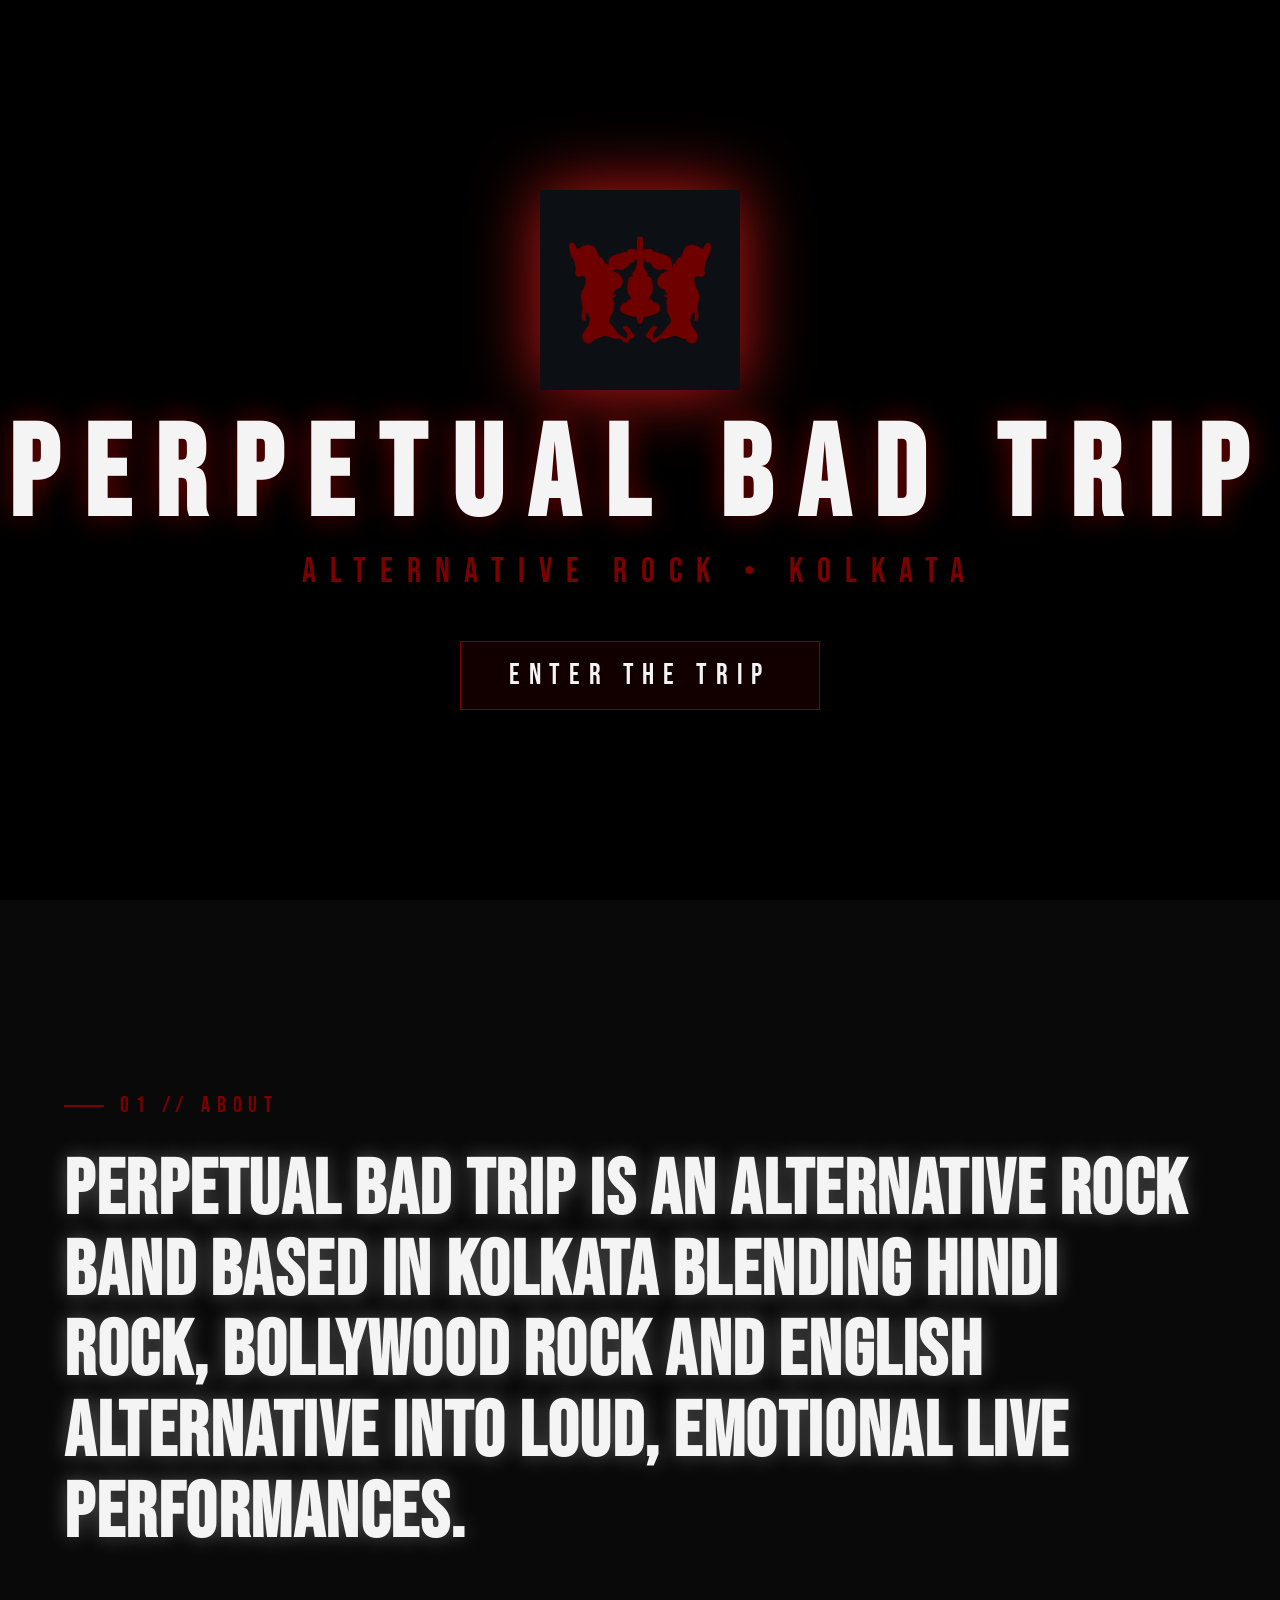
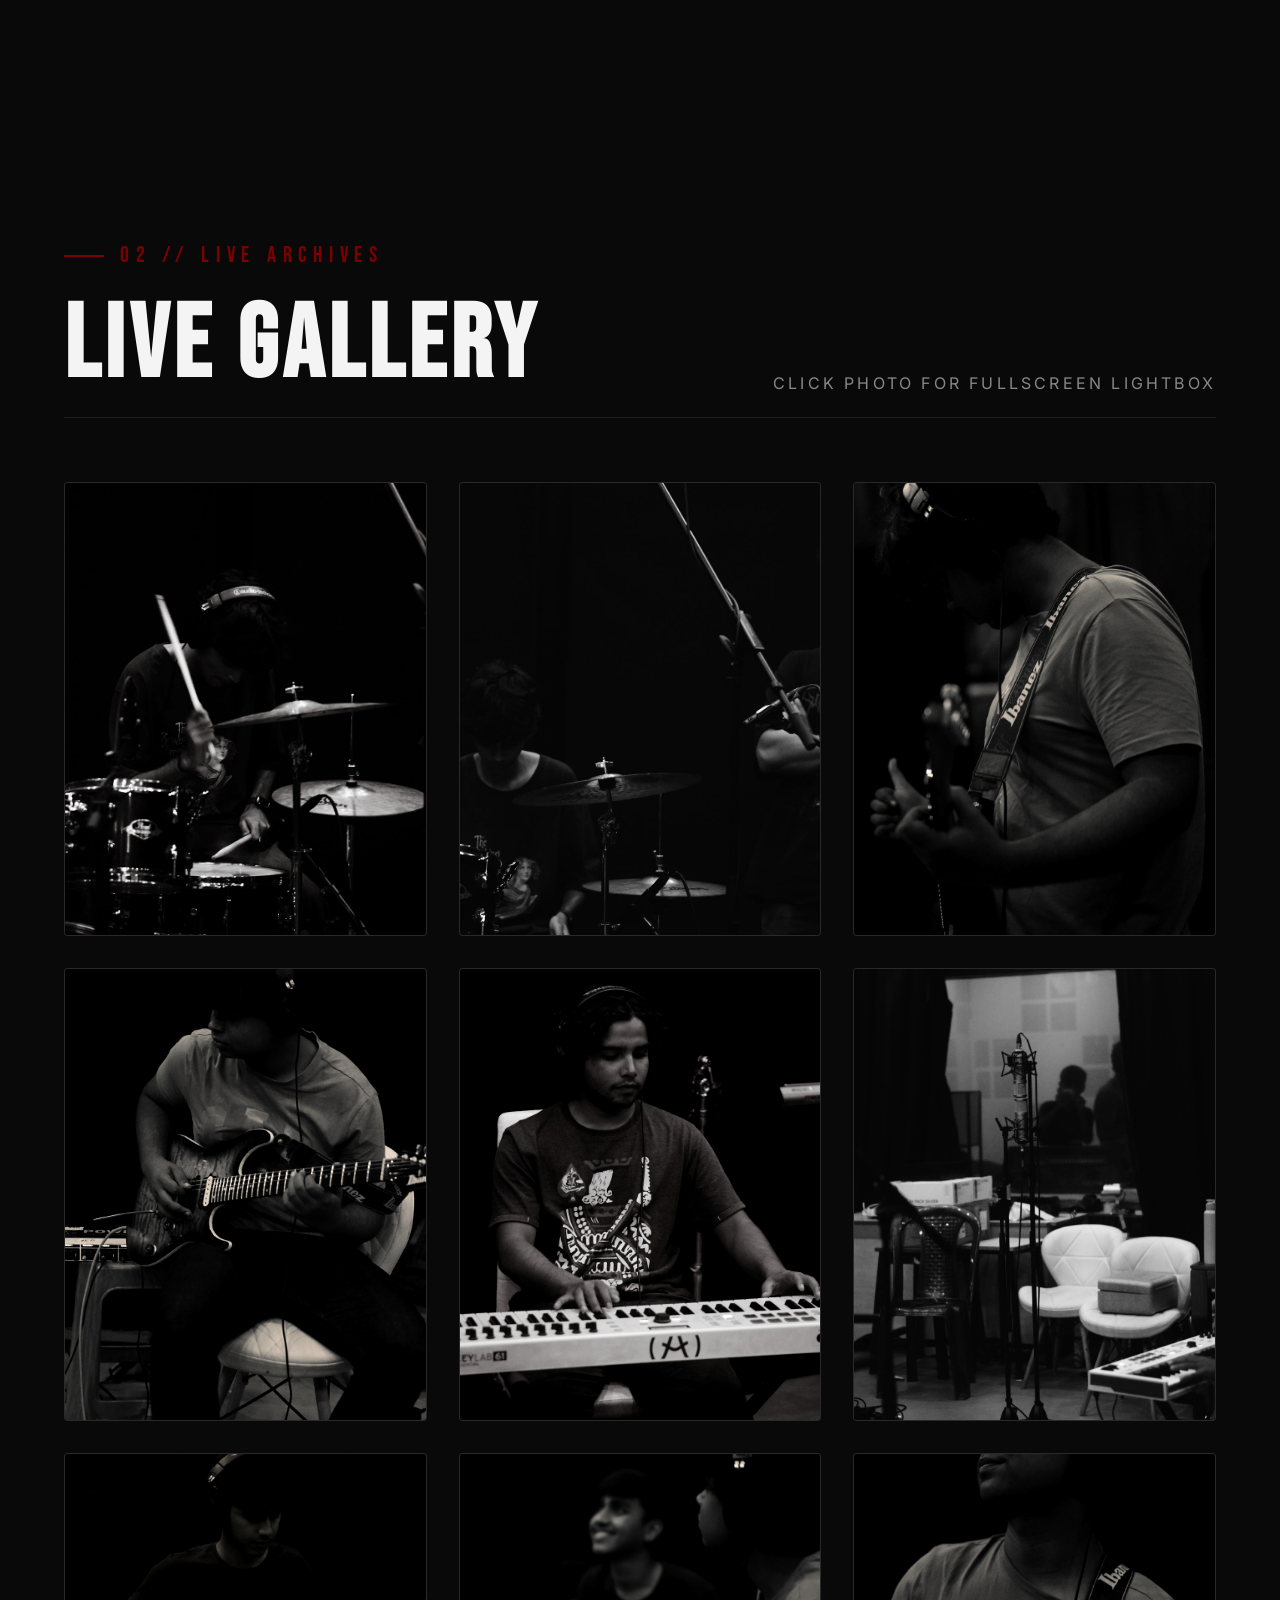
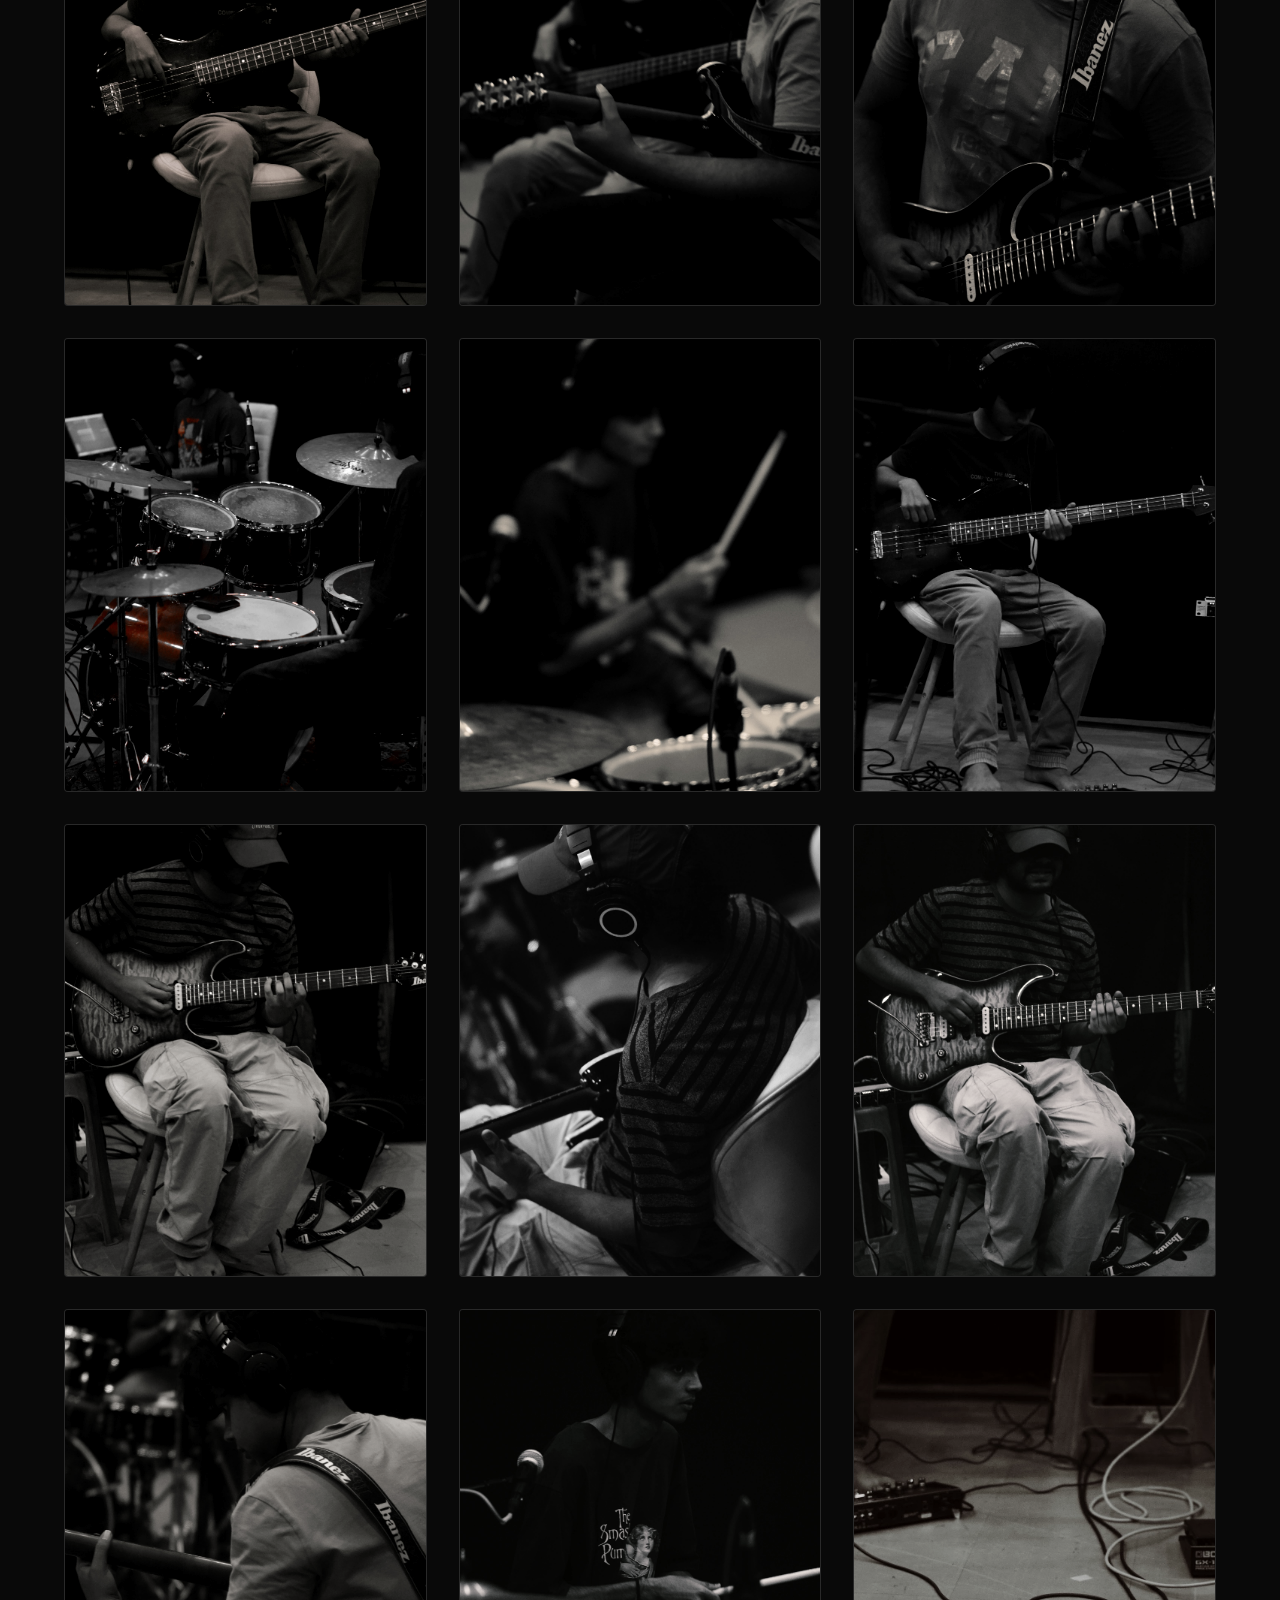
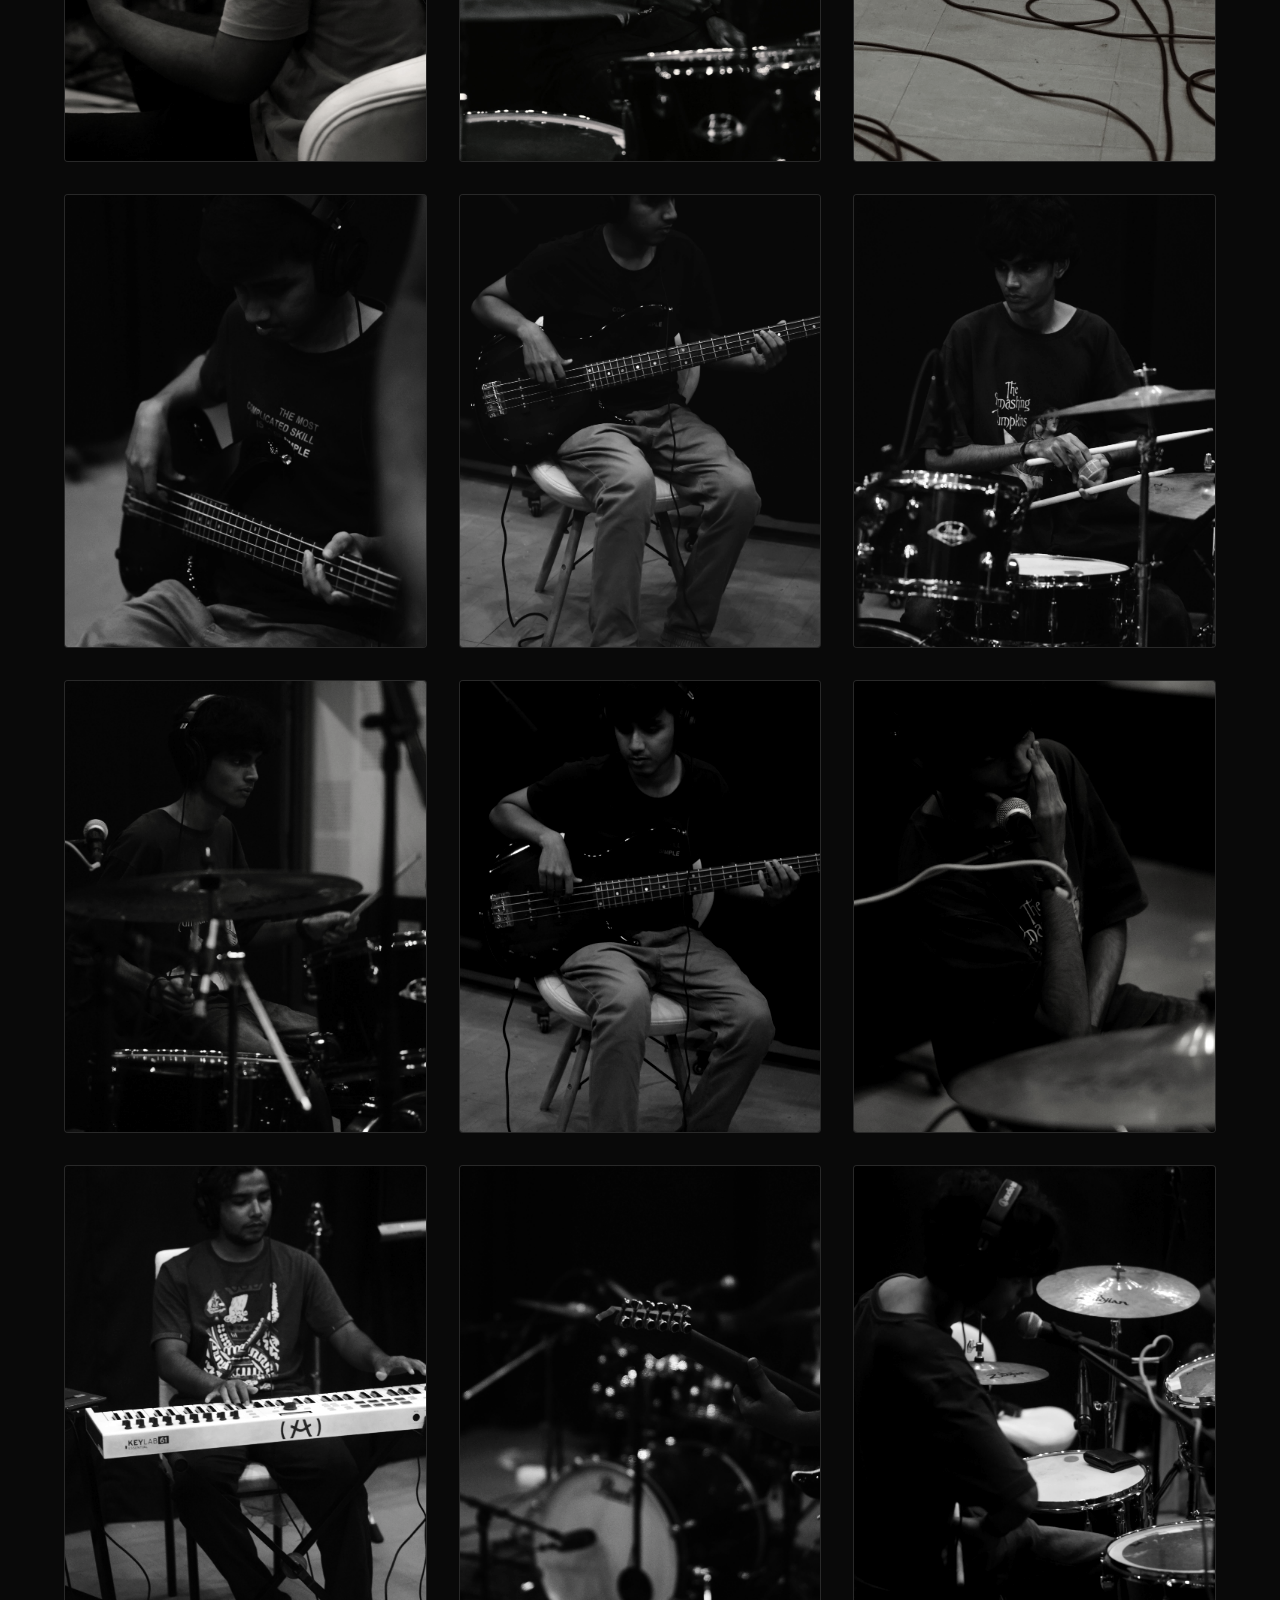
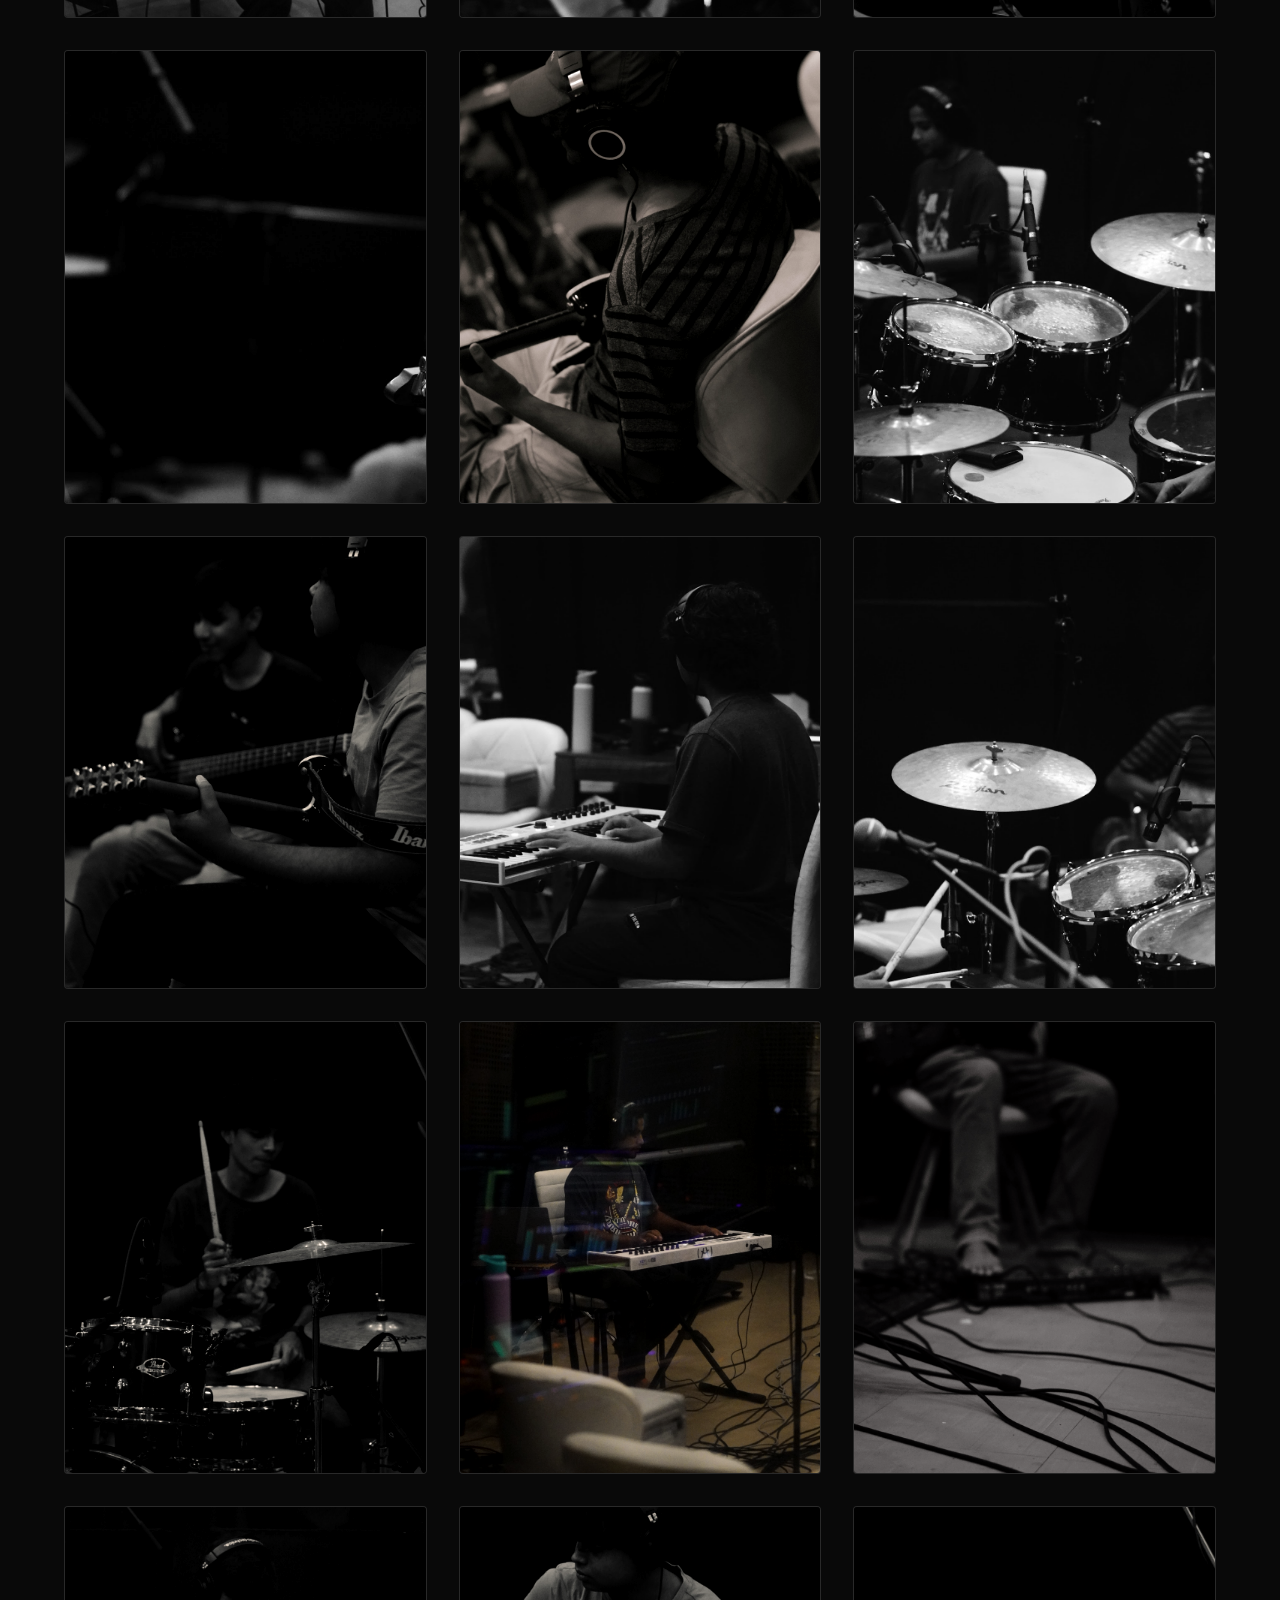
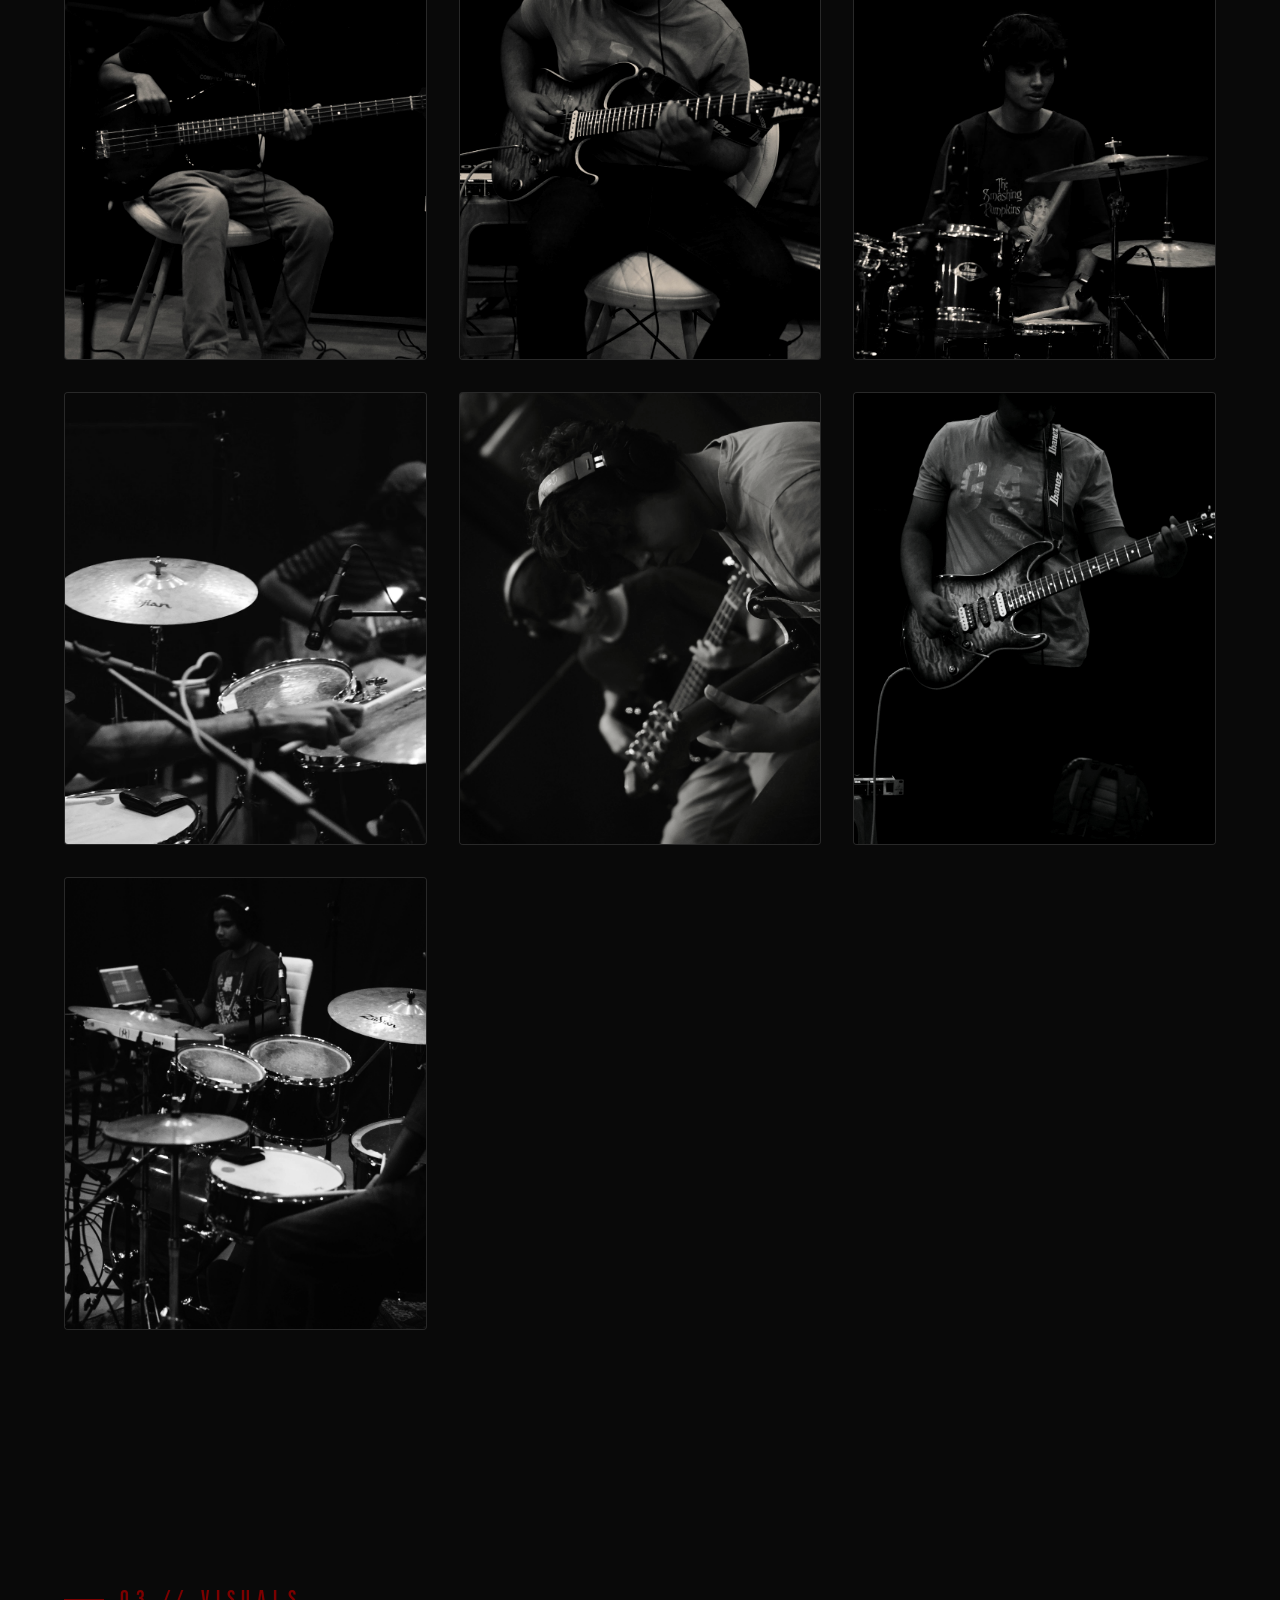
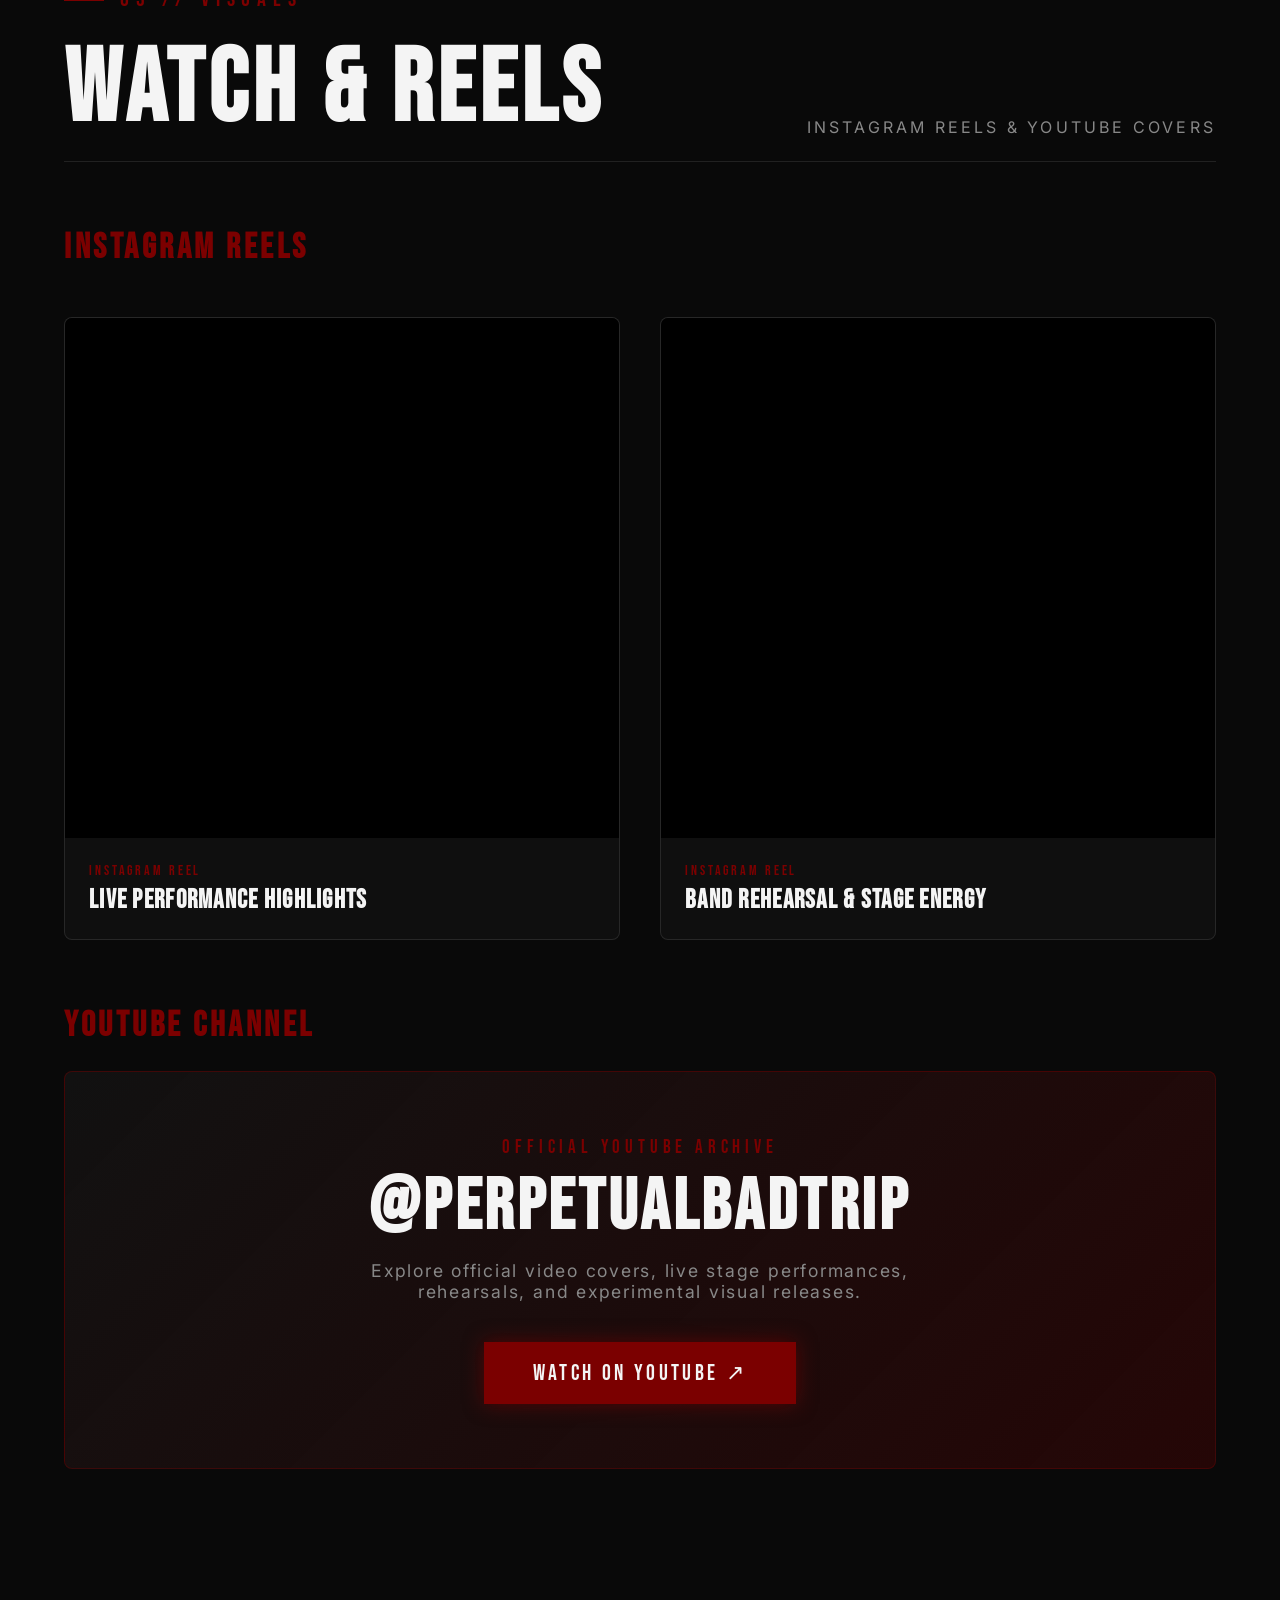
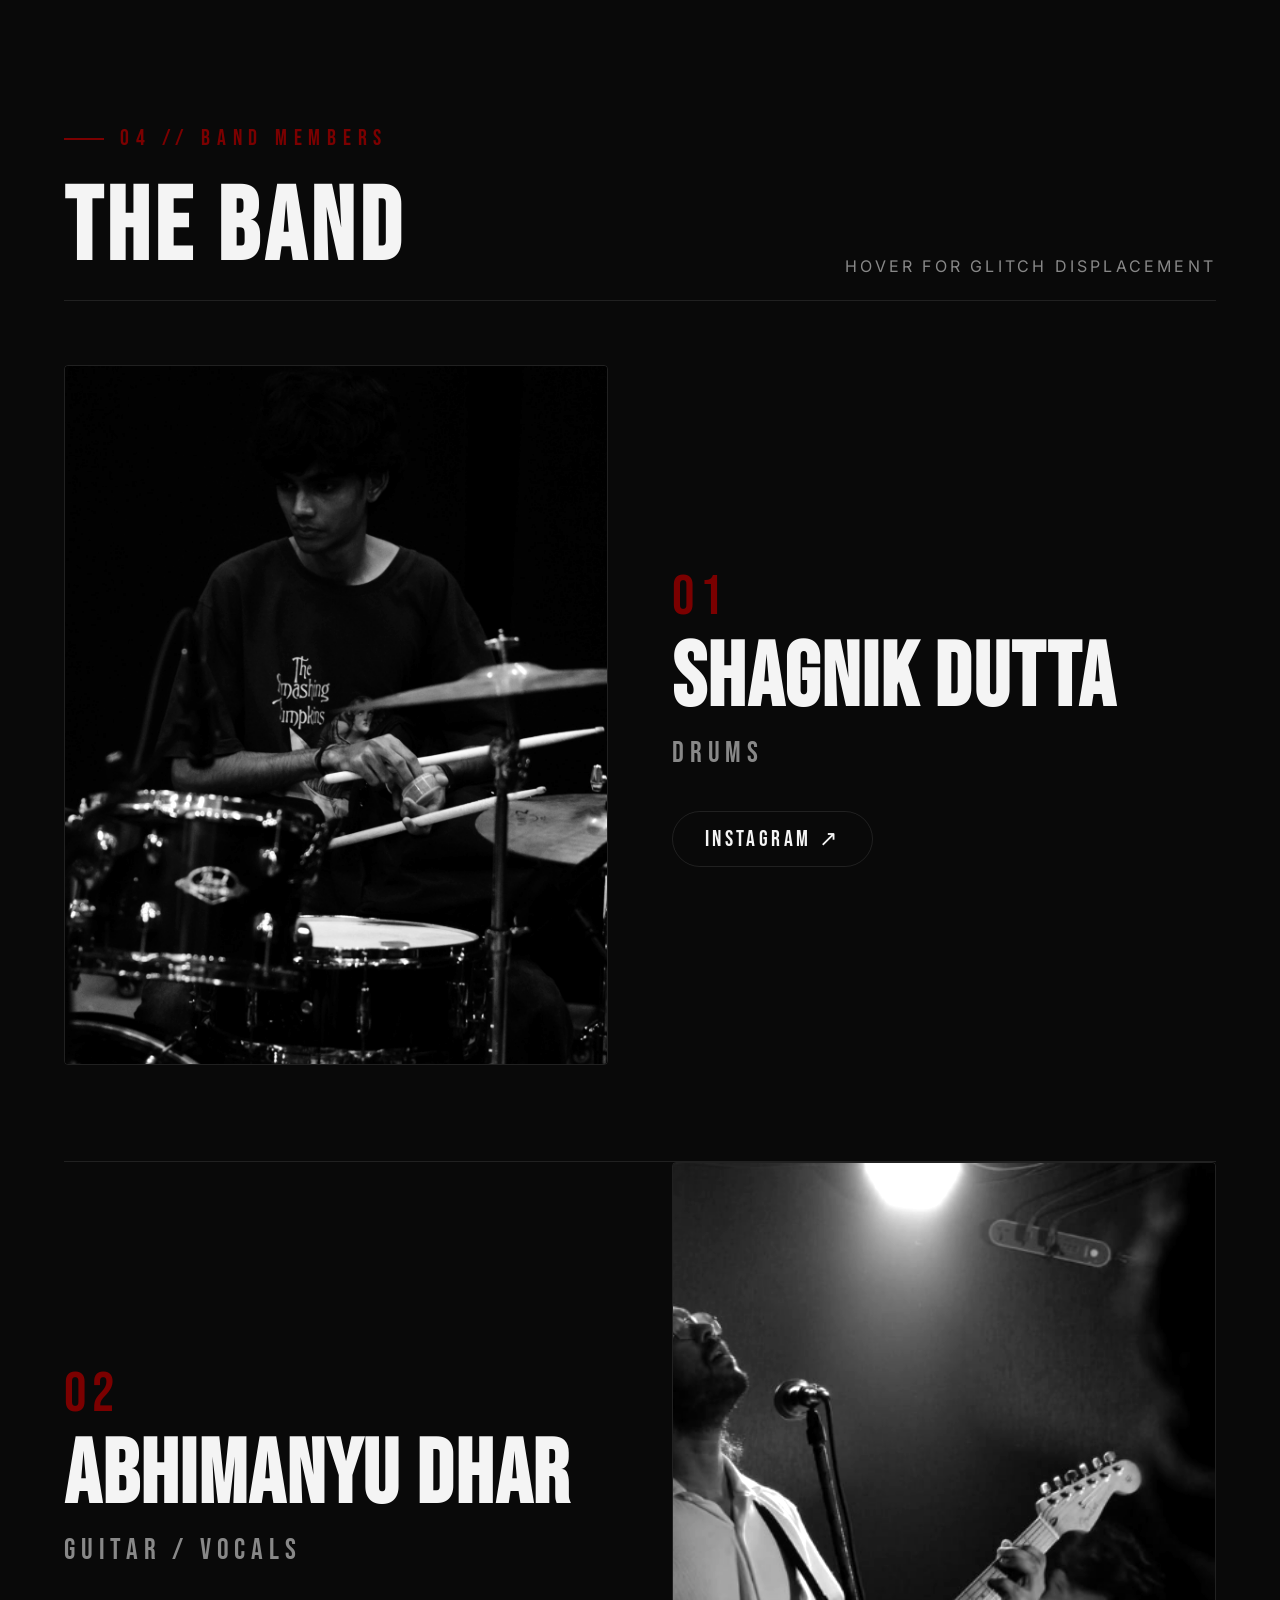
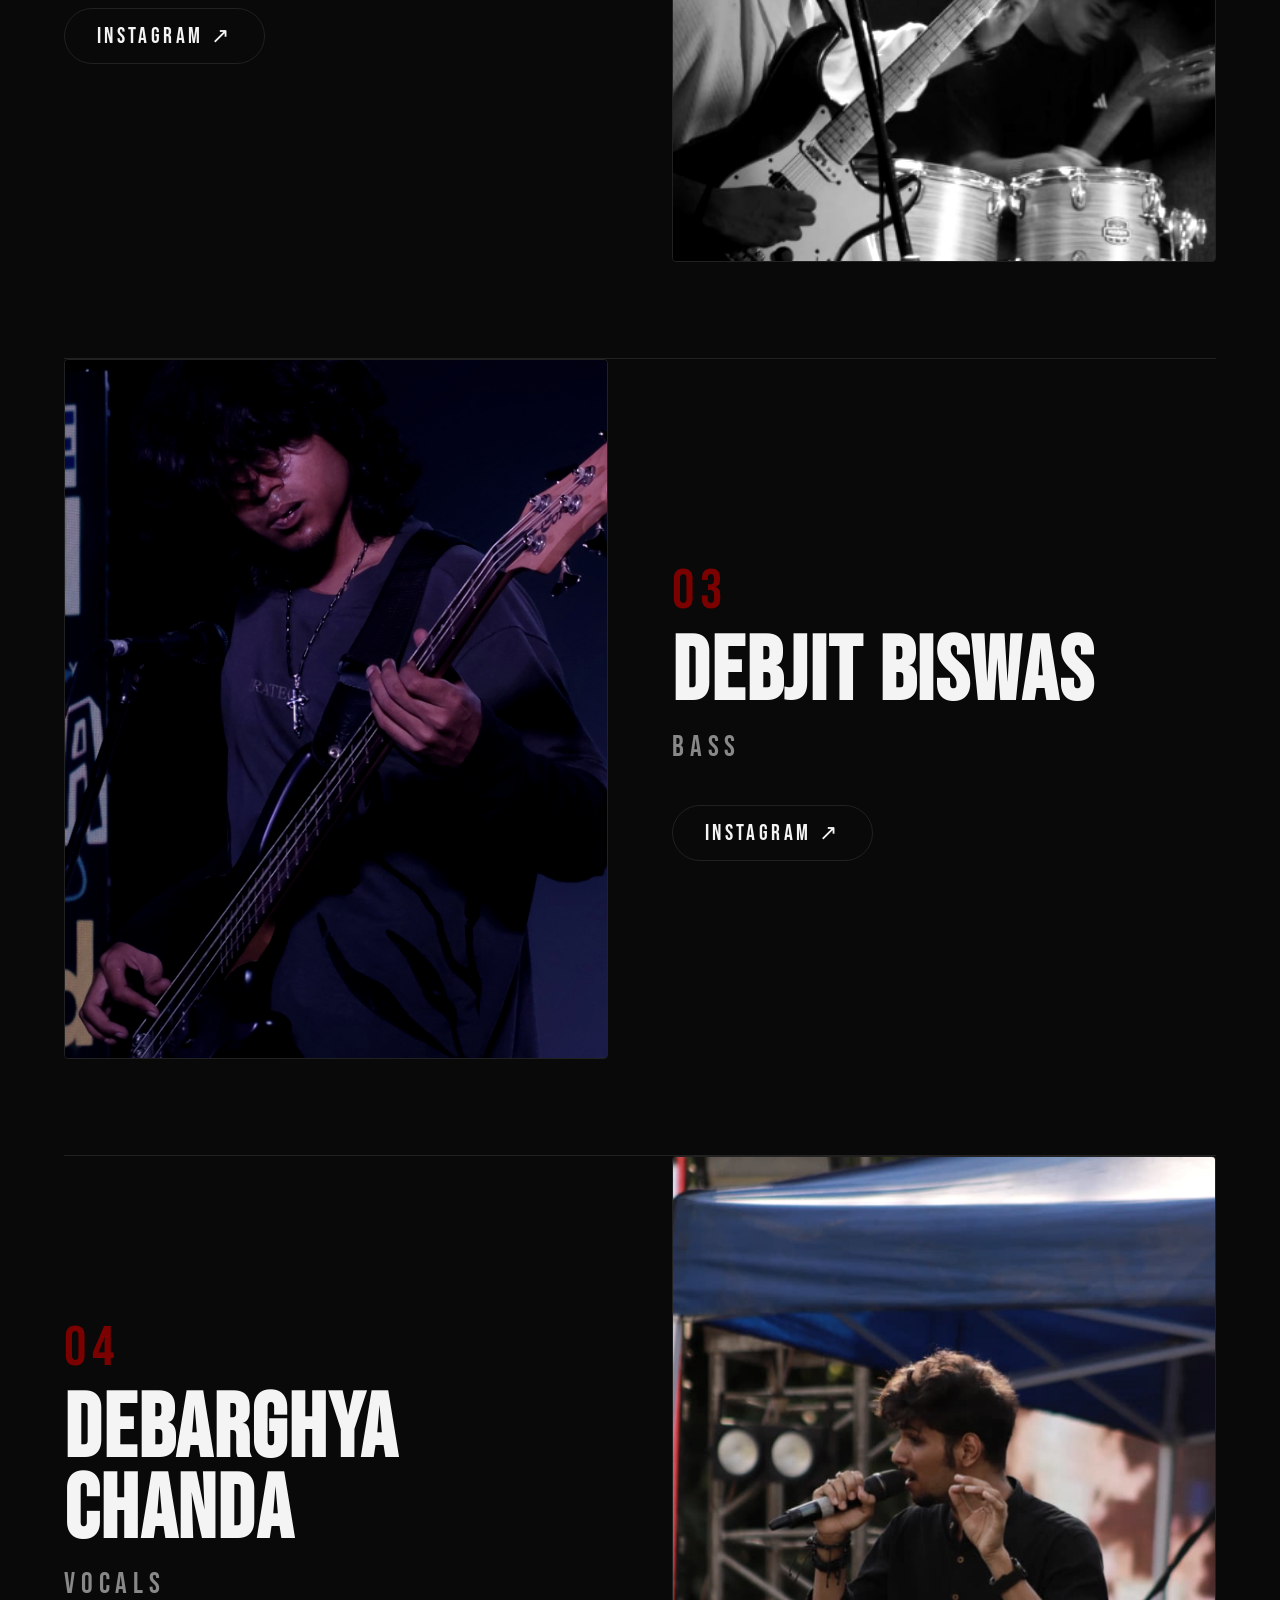
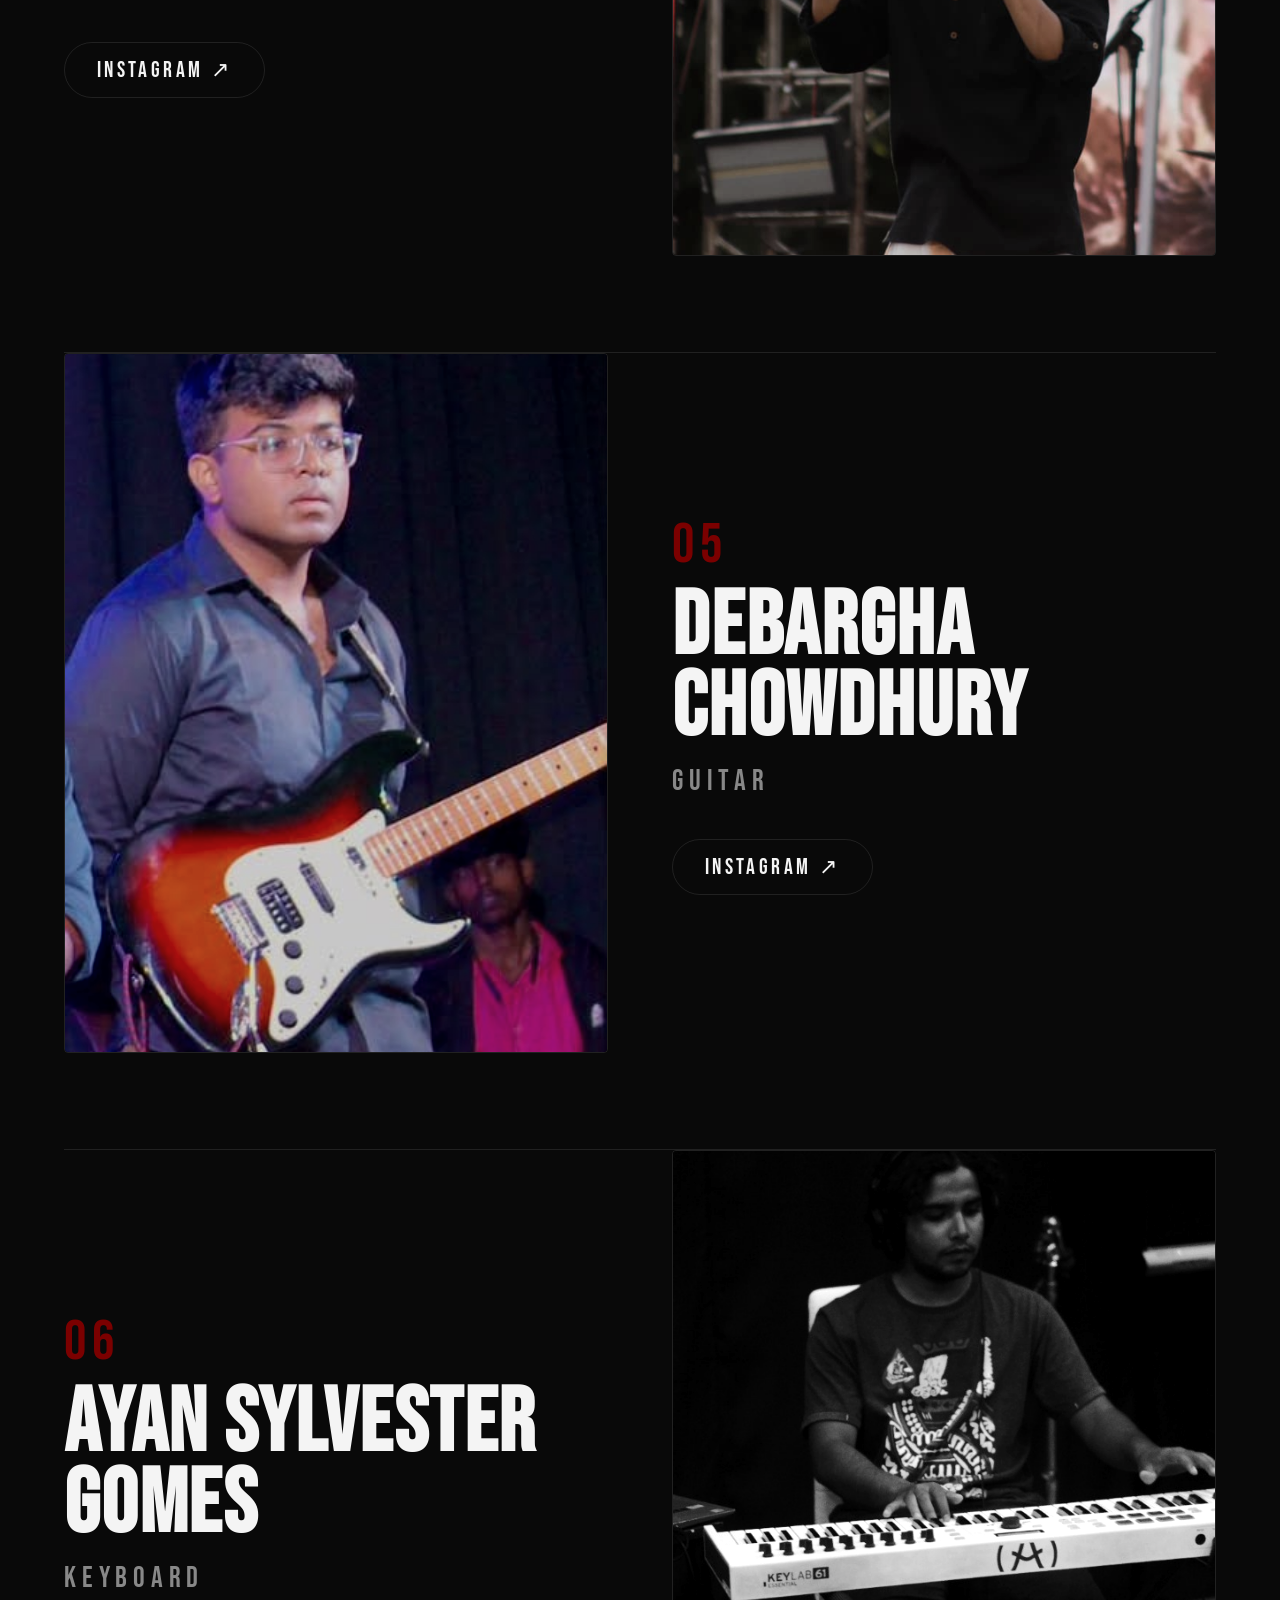
==== commit 80d703fd: "Replace logo with atmospheric red Rorschach emblem background watermark" ====
--- a/index.html
+++ b/index.html
@@ -26,8 +26,8 @@
   <meta property="twitter:image" content="https://perpetualbadtrip.com/assets/images/members/debarghya_chanda.jpg">
 
   <!-- Favicon & Web Manifest -->
-  <link rel="icon" type="image/jpeg" href="assets/images/logo.jpg">
-  <link rel="shortcut icon" href="assets/images/logo.jpg">
+  <link rel="icon" type="image/png" href="assets/images/logo_emblem.png">
+  <link rel="shortcut icon" href="assets/images/logo_emblem.png">
   <link rel="manifest" href="site.webmanifest">
 
   <!-- Google Fonts -->
@@ -48,6 +48,9 @@
   <div class="film-grain"></div>
   <div class="vignette-overlay"></div>
   <div class="spotlight-light"></div>
+  <div class="emblem-bg-watermark">
+    <img src="assets/images/logo_emblem.png" alt="Perpetual Bad Trip Background Emblem">
+  </div>
 
   <!-- Glowing Custom Cursor -->
   <div class="custom-cursor"></div>
@@ -56,7 +59,7 @@
   <!-- Main Navigation Header -->
   <header class="main-header">
     <a href="#" class="nav-brand nav-brand-logo" data-magnetic="true">
-      <img src="assets/images/logo.jpg" alt="Perpetual Bad Trip Logo" class="brand-logo-img">
+      <img src="assets/images/logo_emblem.png" alt="PBT Emblem" class="brand-emblem-icon">
       <span>PBT</span>
     </a>
     <div class="nav-actions">
@@ -76,7 +79,7 @@
   <!-- Interactive Loading Screen -->
   <div id="loading-screen">
     <div class="intro-logo-container">
-      <img src="assets/images/logo.jpg" alt="Perpetual Bad Trip Logo" class="intro-logo-badge">
+      <img src="assets/images/logo_emblem.png" alt="Perpetual Bad Trip Emblem" class="intro-emblem-hero">
       <h1 class="intro-logo">PERPETUAL BAD TRIP</h1>
       <p class="intro-sublogo">ALTERNATIVE ROCK • KOLKATA</p>
     </div>
@@ -95,9 +98,6 @@
       <div class="hero-lighting-overlay"></div>
 
       <div class="hero-content">
-        <div class="hero-logo-wrapper">
-          <img src="assets/images/logo.jpg" alt="Perpetual Bad Trip Emblem" class="hero-logo-badge">
-        </div>
         <h1 class="hero-title">
           <span class="word">PERPETUAL</span>
           <span class="word red-accent">BAD TRIP</span>
@@ -300,11 +300,12 @@
     <!-- BOOKING SECTION -->
     <section class="booking-section" id="booking">
       <div class="booking-container">
-        <div class="about-header-tag" style="justify-content: center;">05 // BOOKINGS</div>
+        <div class="booking-emblem-bg">
+          <img src="assets/images/logo_emblem.png" alt="Booking Background Emblem">
+        </div>
+        <div class="about-header-tag" style="justify-content: center; position: relative; z-index: 2;">05 // BOOKINGS</div>
         
-        <img src="assets/images/logo.jpg" alt="Perpetual Bad Trip Logo" class="booking-logo-badge">
-        
-        <h2 class="booking-title">BOOK PERPETUAL BAD TRIP</h2>
+        <h2 class="booking-title" style="position: relative; z-index: 2;">BOOK PERPETUAL BAD TRIP</h2>
         
         <div class="booking-contact-card">
           <p class="booking-contact-person">BOOKING &amp; BAND MANAGEMENT</p>
@@ -347,7 +348,9 @@
 
   <!-- MAIN FOOTER -->
   <footer class="main-footer">
-    <img src="assets/images/logo.jpg" alt="Perpetual Bad Trip Logo Emblem" class="footer-logo-badge">
+    <div class="footer-emblem-wrapper">
+      <img src="assets/images/logo_emblem.png" alt="Perpetual Bad Trip Emblem" class="footer-emblem-img">
+    </div>
     <div class="footer-quote">"THE TRIP NEVER ENDS."</div>
     <div class="footer-bottom">
       <div class="footer-socials">
--- a/assets/css/components.css
+++ b/assets/css/components.css
@@ -945,90 +945,105 @@
 }
 
 /* --------------------------------------------------------------------------
-   BRAND LOGO STYLES
+   BRAND LOGO EMBLEM & WATERMARK STYLES
    -------------------------------------------------------------------------- */
+.emblem-bg-watermark {
+  position: fixed;
+  top: 50%;
+  left: 50%;
+  transform: translate(-50%, -50%);
+  width: min(80vw, 720px);
+  height: min(80vw, 720px);
+  z-index: 1;
+  pointer-events: none;
+  opacity: 0.16;
+  mix-blend-mode: lighten;
+  filter: drop-shadow(0 0 50px rgba(123, 0, 0, 0.8)) blur(0.5px);
+  animation: emblemPulseGlow 7s ease-in-out infinite alternate;
+}
+
+.emblem-bg-watermark img {
+  width: 100%;
+  height: 100%;
+  object-fit: contain;
+}
+
+@keyframes emblemPulseGlow {
+  0% {
+    opacity: 0.12;
+    transform: translate(-50%, -50%) scale(0.96);
+    filter: drop-shadow(0 0 30px rgba(123, 0, 0, 0.5));
+  }
+  100% {
+    opacity: 0.22;
+    transform: translate(-50%, -50%) scale(1.04);
+    filter: drop-shadow(0 0 70px rgba(255, 26, 26, 0.9));
+  }
+}
+
 .nav-brand-logo {
   display: flex;
   align-items: center;
-  gap: 0.8rem;
-}
-
-.brand-logo-img {
-  width: 40px;
-  height: 40px;
-  border-radius: 50%;
-  object-fit: cover;
-  border: 1px solid var(--dark-red);
-  box-shadow: 0 0 12px rgba(123, 0, 0, 0.6);
-  transition: transform 0.3s ease, box-shadow 0.3s ease;
-}
-
-.nav-brand:hover .brand-logo-img {
-  transform: scale(1.1) rotate(5deg);
-  box-shadow: 0 0 20px rgba(255, 26, 26, 0.9);
-}
-
-.intro-logo-badge {
-  width: 140px;
-  height: 140px;
-  border-radius: 50%;
-  object-fit: cover;
-  border: 2px solid var(--dark-red);
-  box-shadow: 0 0 35px rgba(255, 26, 26, 0.7);
+  gap: 0.7rem;
+}
+
+.brand-emblem-icon {
+  height: 36px;
+  width: auto;
+  mix-blend-mode: lighten;
+  filter: drop-shadow(0 0 8px rgba(255, 26, 26, 0.7));
+  transition: transform 0.3s ease, filter 0.3s ease;
+}
+
+.nav-brand:hover .brand-emblem-icon {
+  transform: scale(1.15) rotate(-5deg);
+  filter: drop-shadow(0 0 16px rgba(255, 26, 26, 1));
+}
+
+.intro-emblem-hero {
+  width: min(200px, 45vw);
+  height: auto;
   margin: 0 auto 1.5rem auto;
   display: block;
-  animation: logoPulseGlow 3s ease-in-out infinite alternate;
-}
-
-@keyframes logoPulseGlow {
+  mix-blend-mode: lighten;
+  filter: drop-shadow(0 0 35px rgba(255, 26, 26, 0.8));
+  animation: emblemFloat 4s ease-in-out infinite alternate;
+}
+
+@keyframes emblemFloat {
   0% {
-    box-shadow: 0 0 20px rgba(123, 0, 0, 0.5);
-    transform: scale(1);
+    transform: translateY(0) scale(1);
+    filter: drop-shadow(0 0 25px rgba(123, 0, 0, 0.6));
   }
   100% {
-    box-shadow: 0 0 45px rgba(255, 26, 26, 0.9);
-    transform: scale(1.03);
+    transform: translateY(-8px) scale(1.05);
+    filter: drop-shadow(0 0 45px rgba(255, 26, 26, 0.9));
   }
 }
 
-.hero-logo-wrapper {
-  margin-bottom: 1.5rem;
-  display: flex;
-  justify-content: flex-start;
-}
-
-.hero-logo-badge {
-  width: 95px;
-  height: 95px;
-  border-radius: 50%;
-  object-fit: cover;
-  border: 2px solid var(--dark-red);
-  box-shadow: 0 0 25px rgba(123, 0, 0, 0.7);
-  transition: transform 0.4s ease, box-shadow 0.4s ease;
-}
-
-.hero-logo-badge:hover {
-  transform: scale(1.08) rotate(3deg);
-  box-shadow: 0 0 35px rgba(255, 26, 26, 0.9);
-}
-
-.booking-logo-badge {
-  width: 120px;
-  height: 120px;
-  border-radius: 50%;
-  object-fit: cover;
-  border: 2px solid var(--dark-red);
-  box-shadow: 0 0 35px rgba(255, 26, 26, 0.7);
-  margin: 0 auto 1.5rem auto;
-  display: block;
-  transition: transform 0.4s ease;
-}
-
-.booking-logo-badge:hover {
-  transform: scale(1.05) rotate(5deg);
+.booking-emblem-bg {
+  position: absolute;
+  top: 50%;
+  left: 50%;
+  transform: translate(-50%, -50%);
+  width: min(400px, 80%);
+  height: min(400px, 80%);
+  pointer-events: none;
+  opacity: 0.15;
+  mix-blend-mode: lighten;
+  filter: drop-shadow(0 0 45px rgba(255, 26, 26, 0.8));
+  z-index: 0;
+}
+
+.booking-emblem-bg img {
+  width: 100%;
+  height: 100%;
+  object-fit: contain;
 }
 
 .booking-contact-card {
+  position: relative;
+  z-index: 2;
   margin-bottom: 2rem;
 }
 
@@ -1041,19 +1056,23 @@
   text-shadow: 0 0 20px rgba(255, 26, 26, 0.6);
 }
 
-.footer-logo-badge {
-  width: 70px;
-  height: 70px;
-  border-radius: 50%;
-  object-fit: cover;
-  border: 1px solid var(--dark-red);
-  box-shadow: 0 0 20px rgba(123, 0, 0, 0.6);
-  margin: 0 auto 1.5rem auto;
+.footer-emblem-wrapper {
+  margin-bottom: 1.2rem;
+}
+
+.footer-emblem-img {
+  width: 75px;
+  height: auto;
+  margin: 0 auto;
   display: block;
-  transition: transform 0.3s ease;
-}
-
-.footer-logo-badge:hover {
-  transform: scale(1.1);
-}
-
+  mix-blend-mode: lighten;
+  filter: drop-shadow(0 0 20px rgba(255, 26, 26, 0.7));
+  transition: transform 0.3s ease, filter 0.3s ease;
+}
+
+.footer-emblem-img:hover {
+  transform: scale(1.15) rotate(3deg);
+  filter: drop-shadow(0 0 30px rgba(255, 26, 26, 1));
+}
+
+
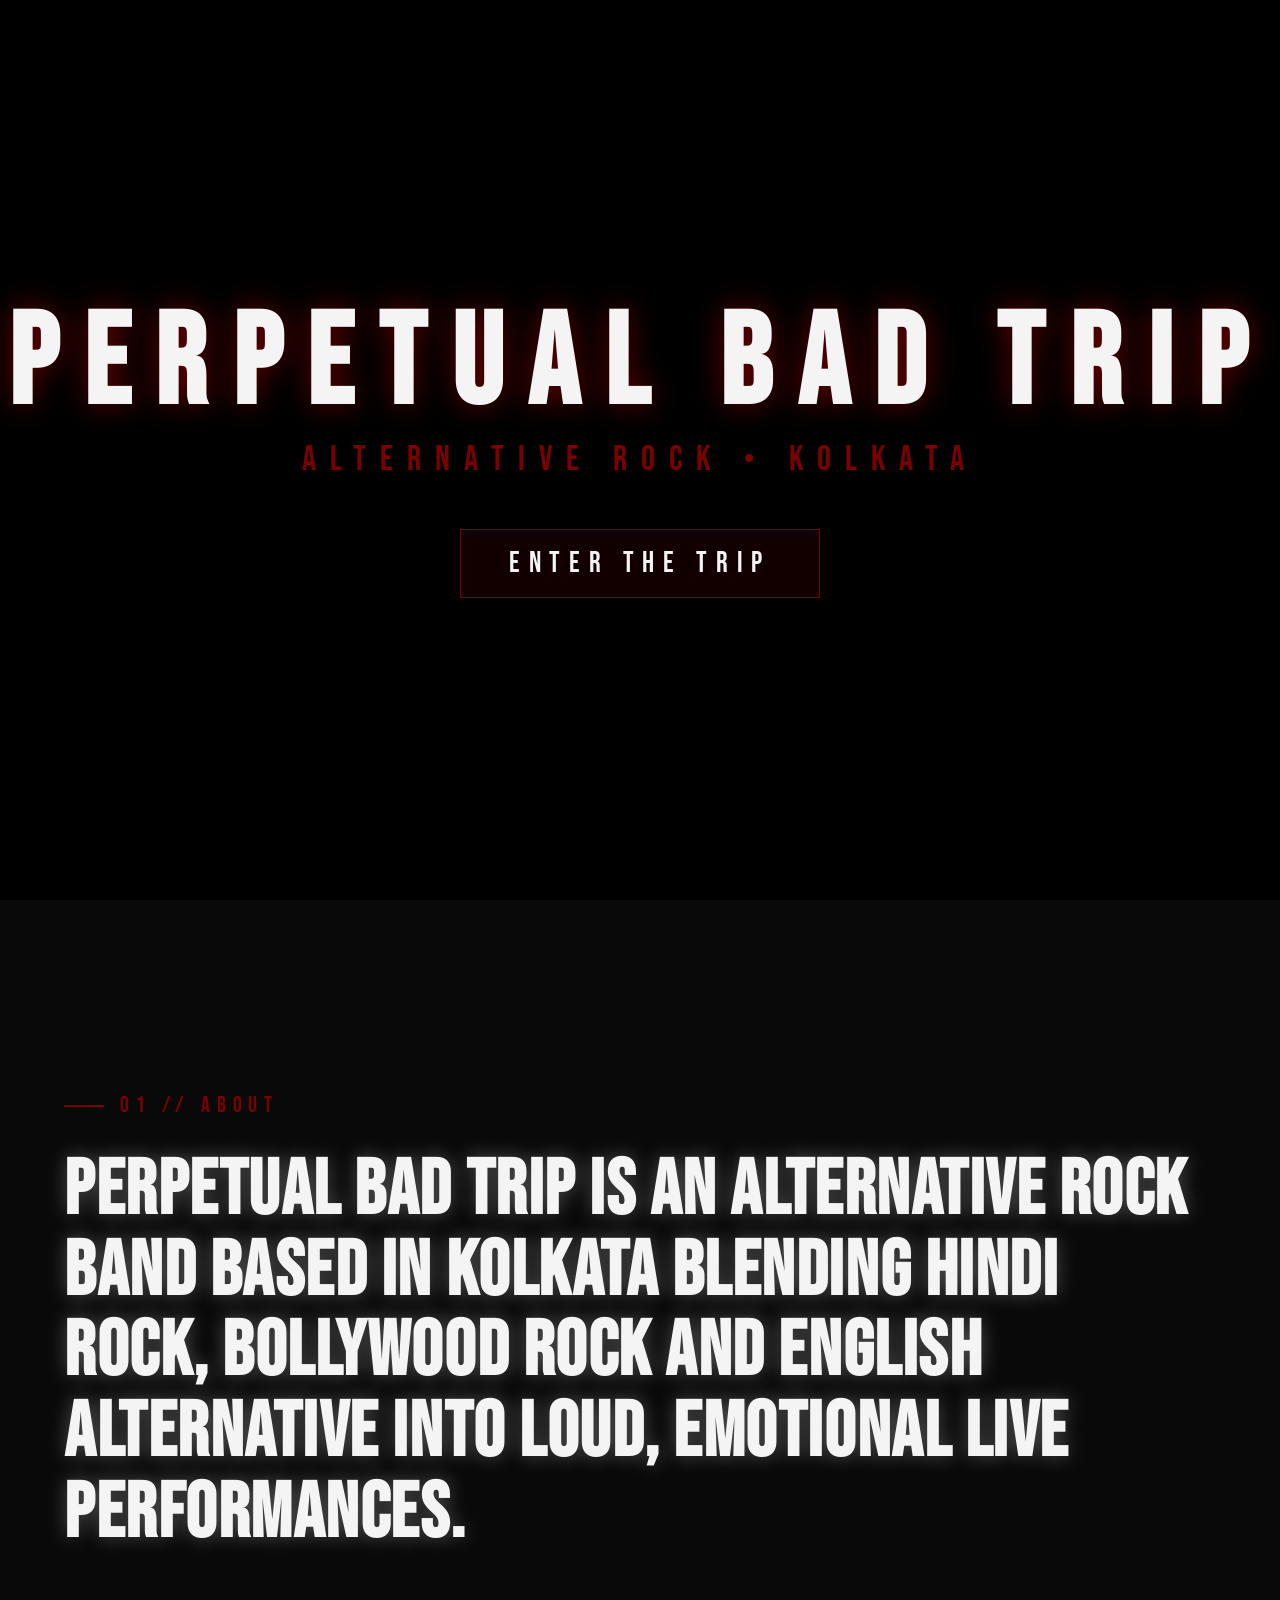
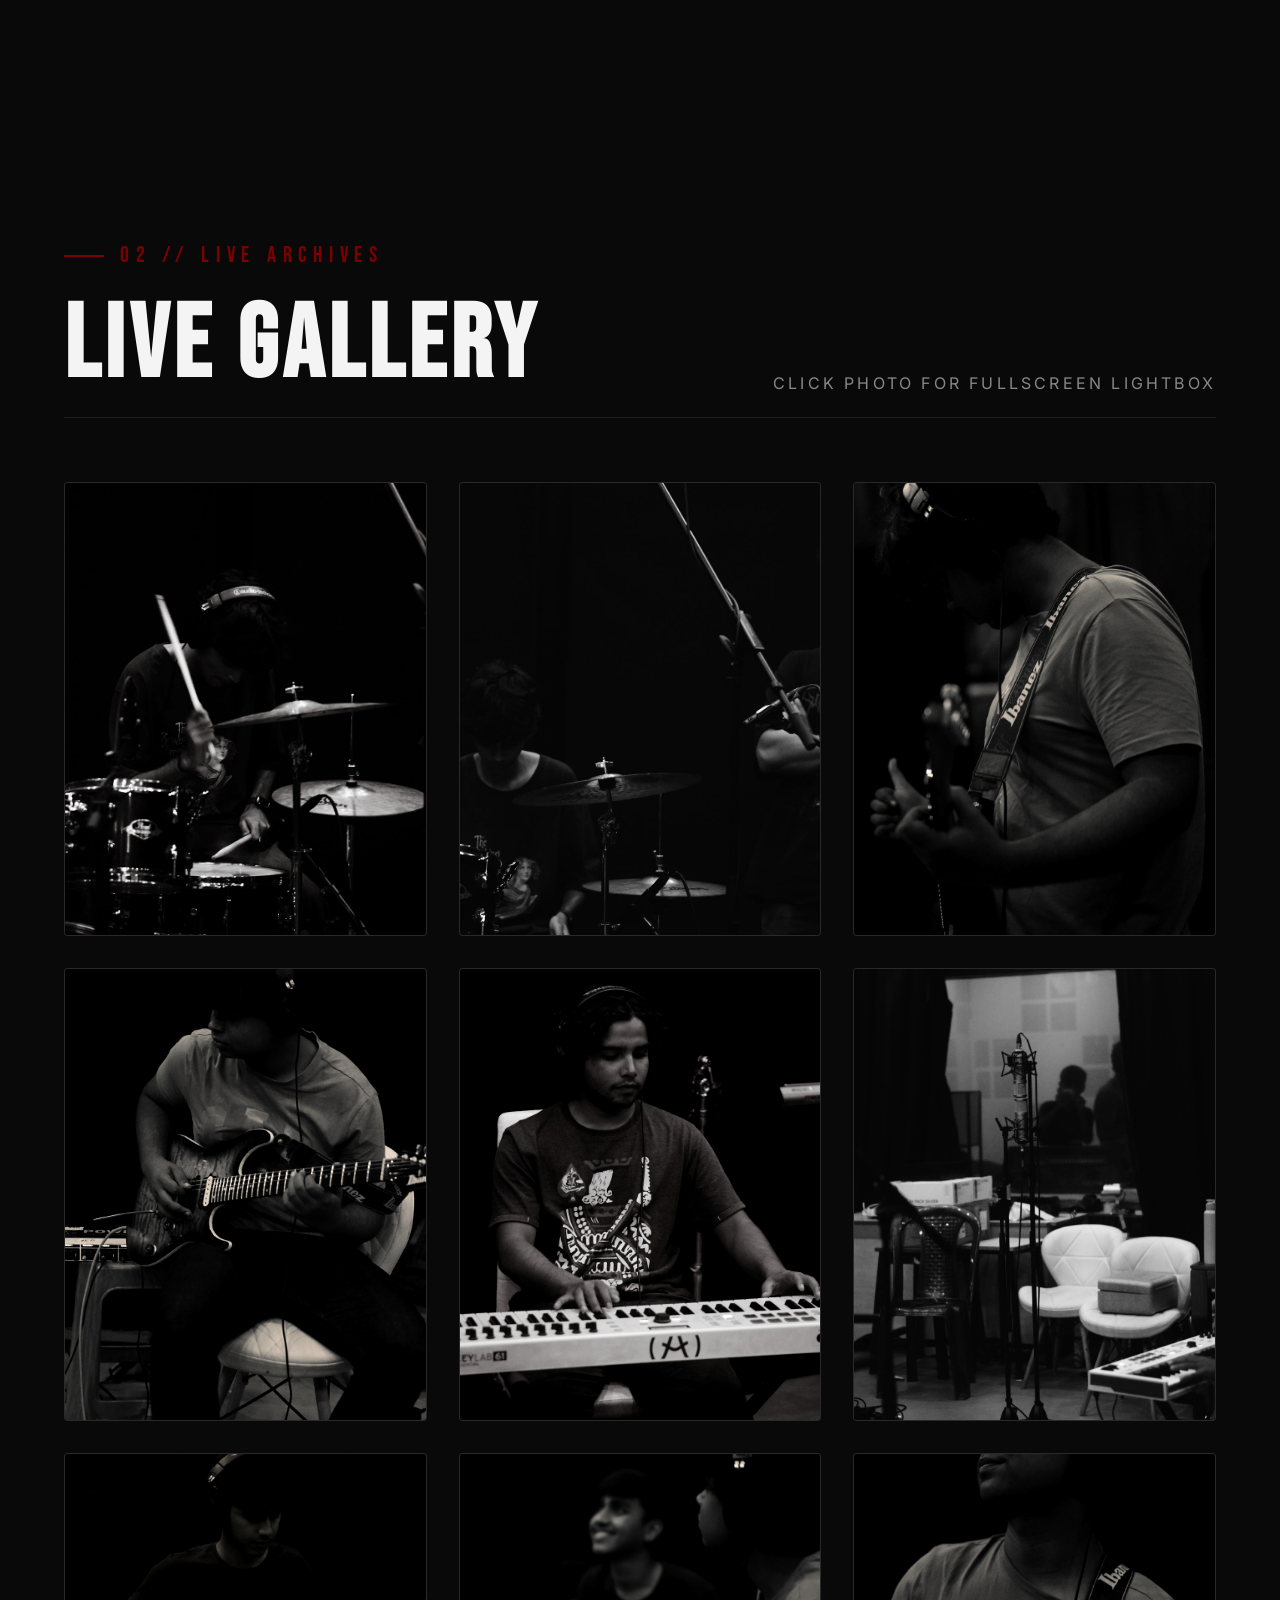
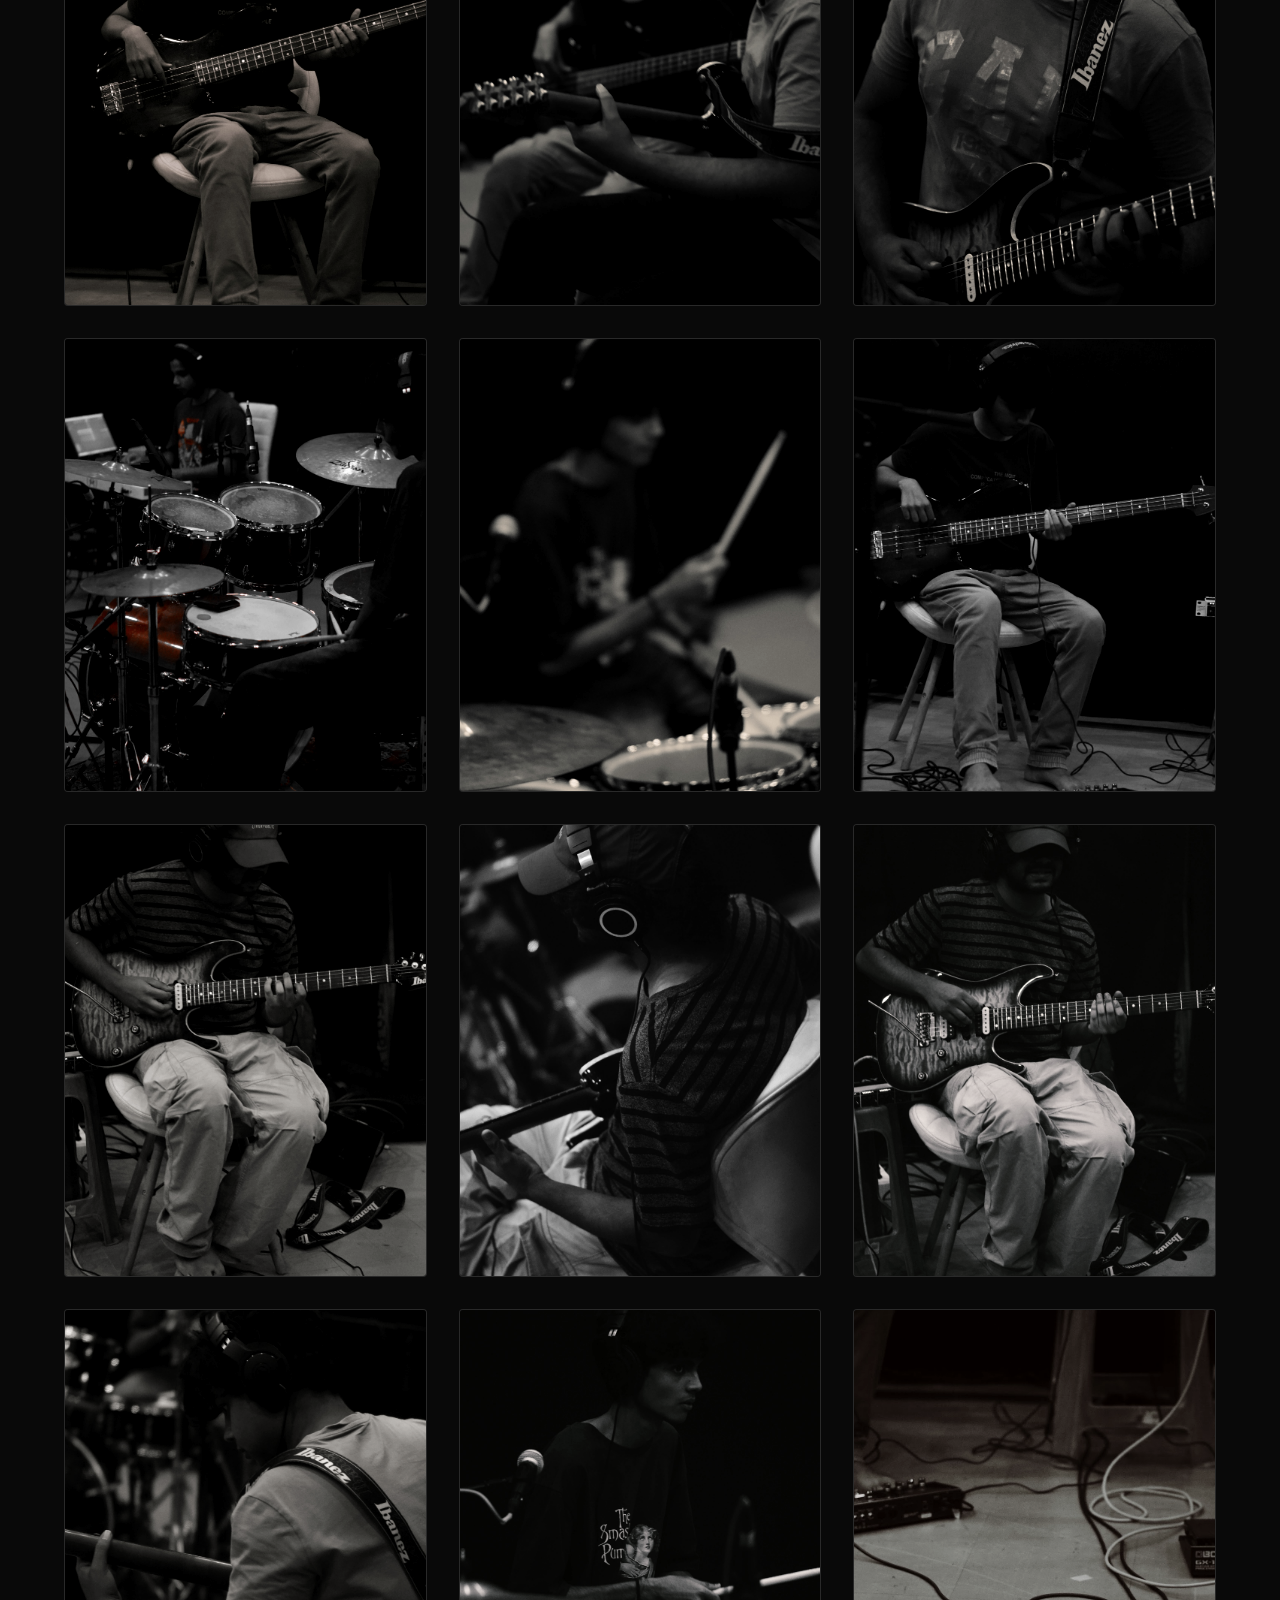
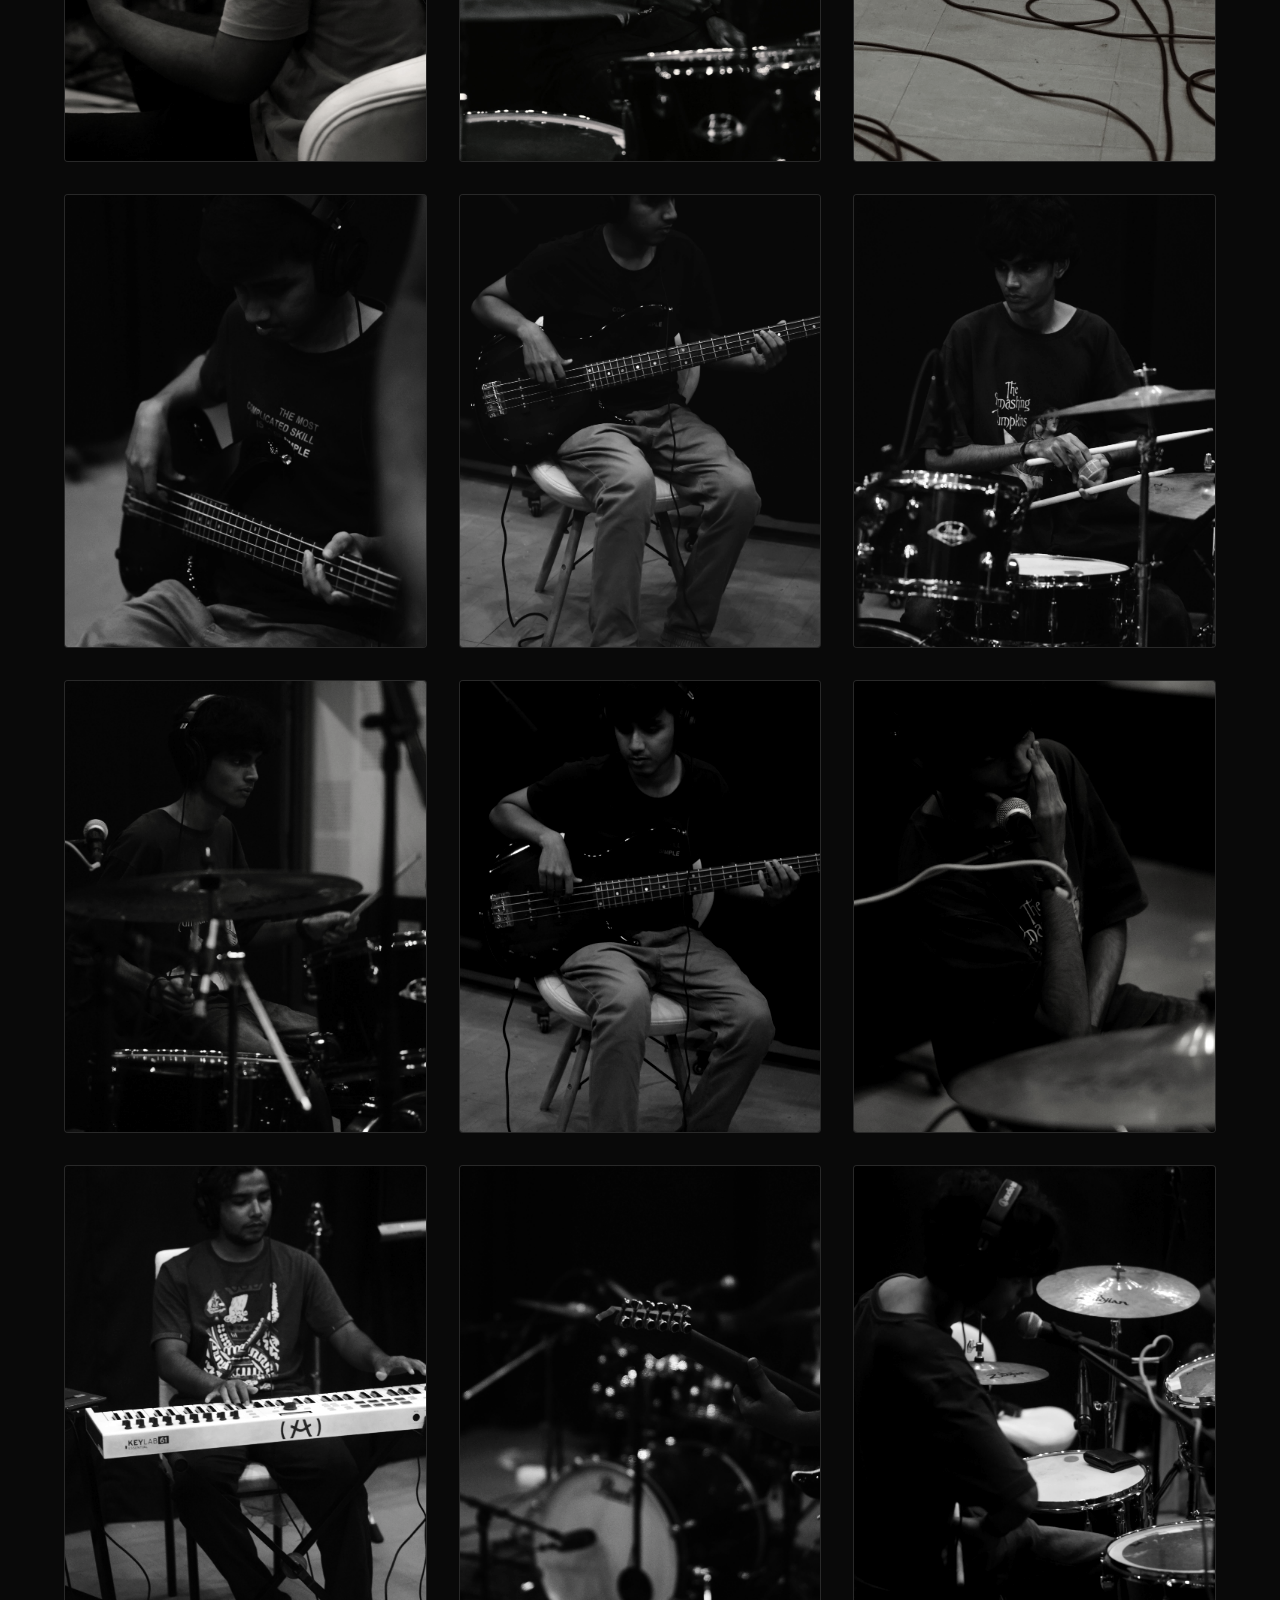
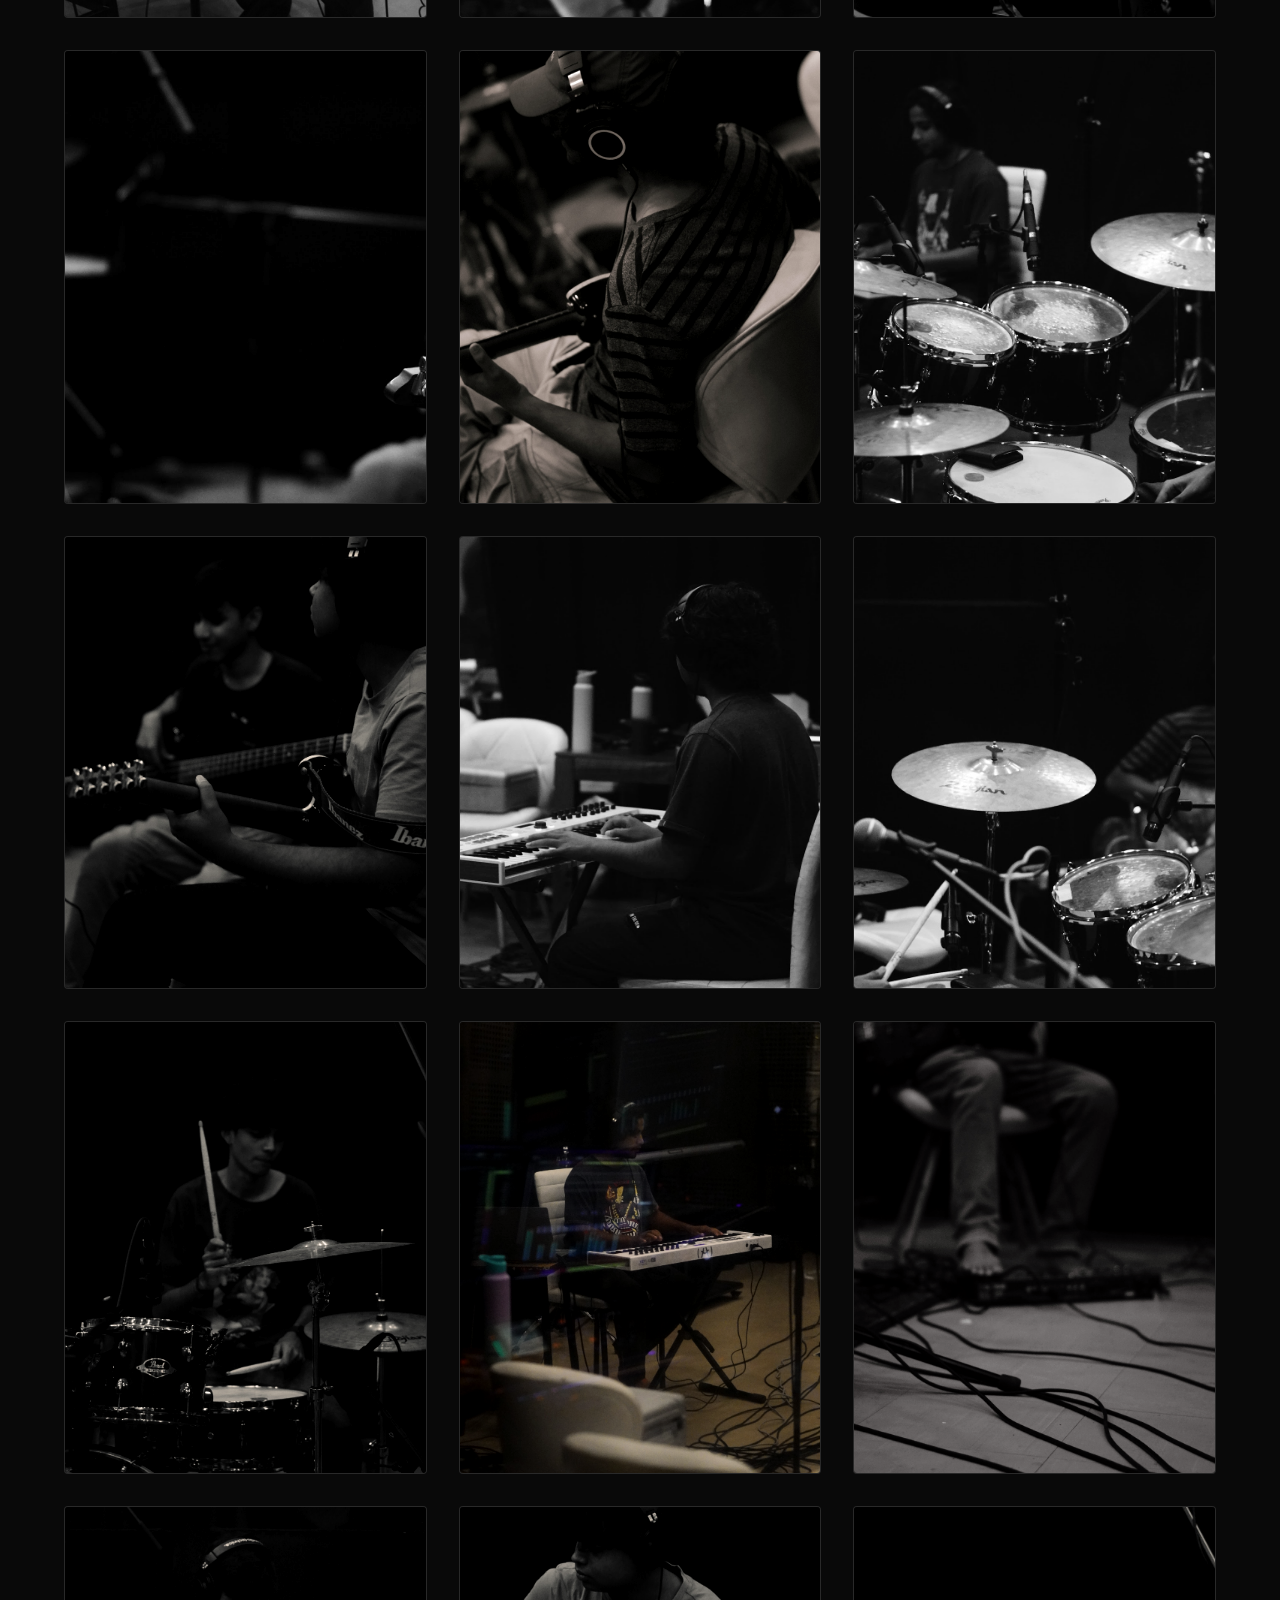
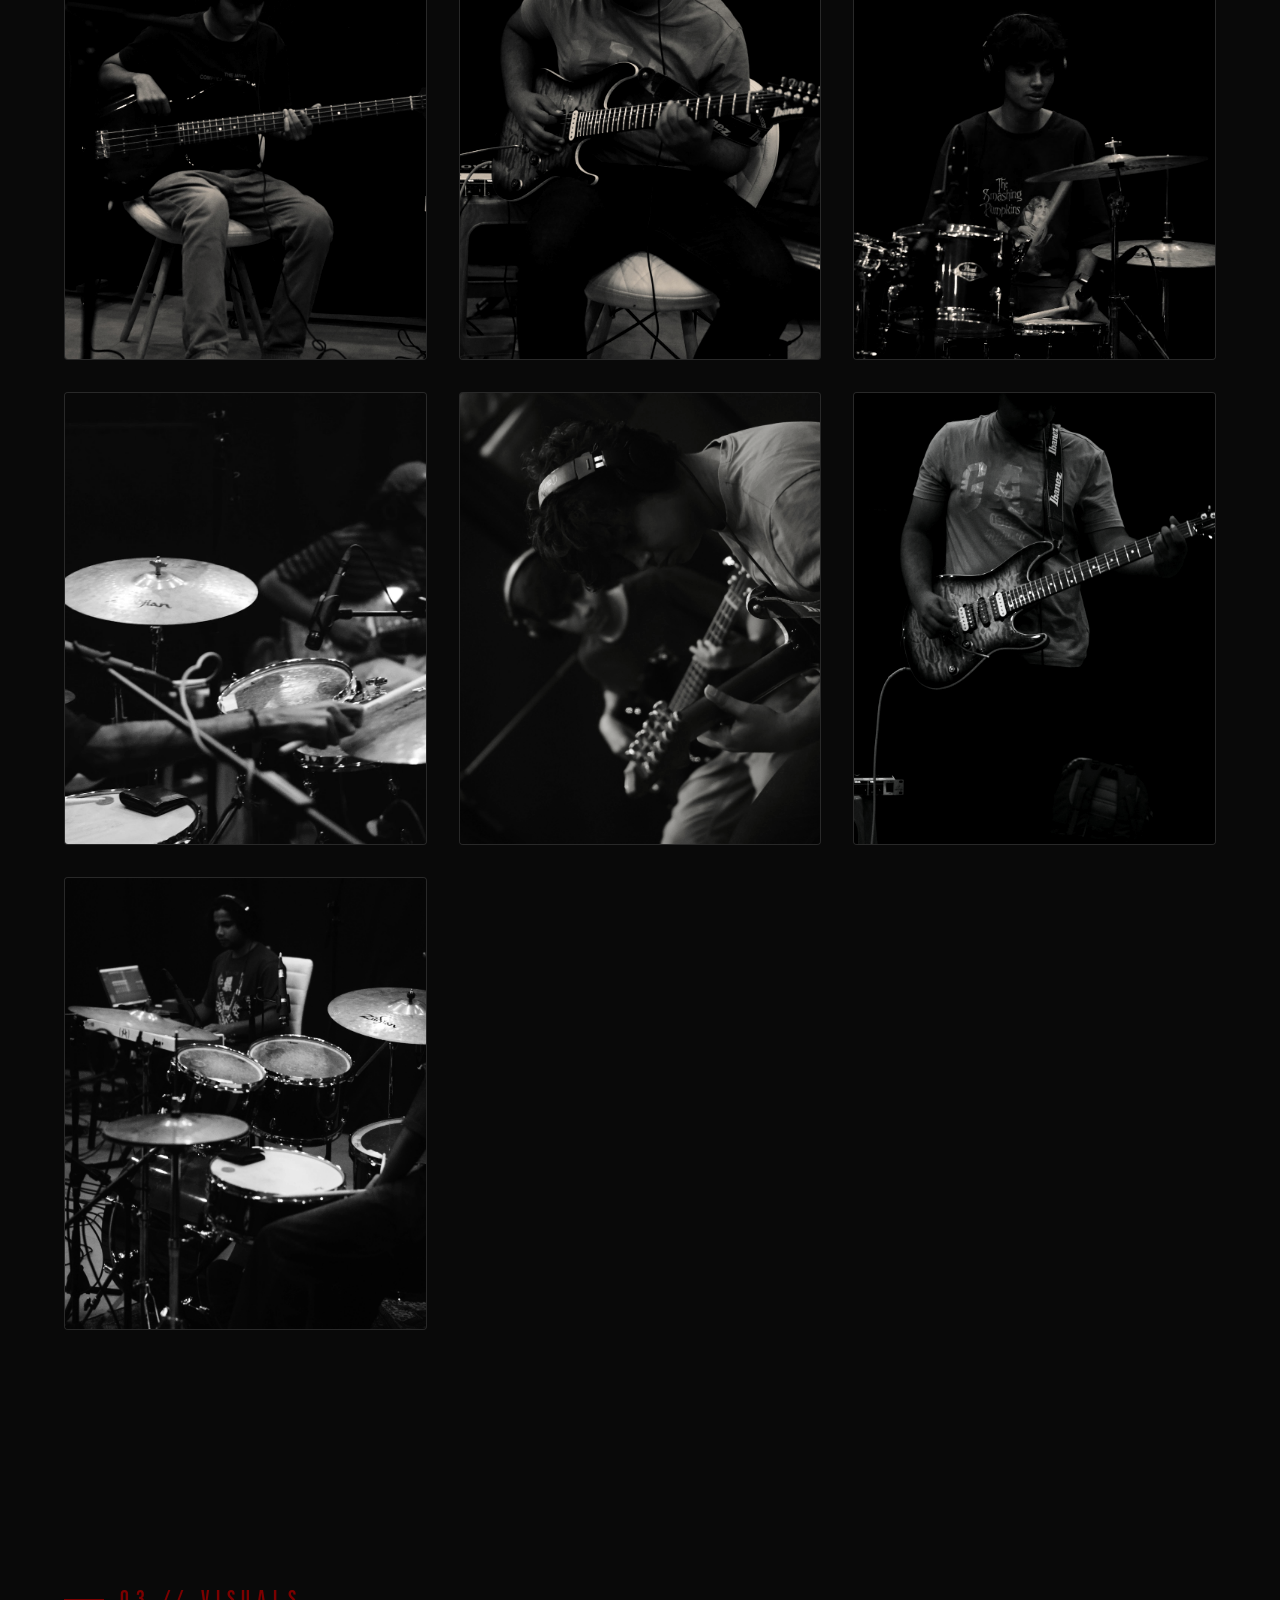
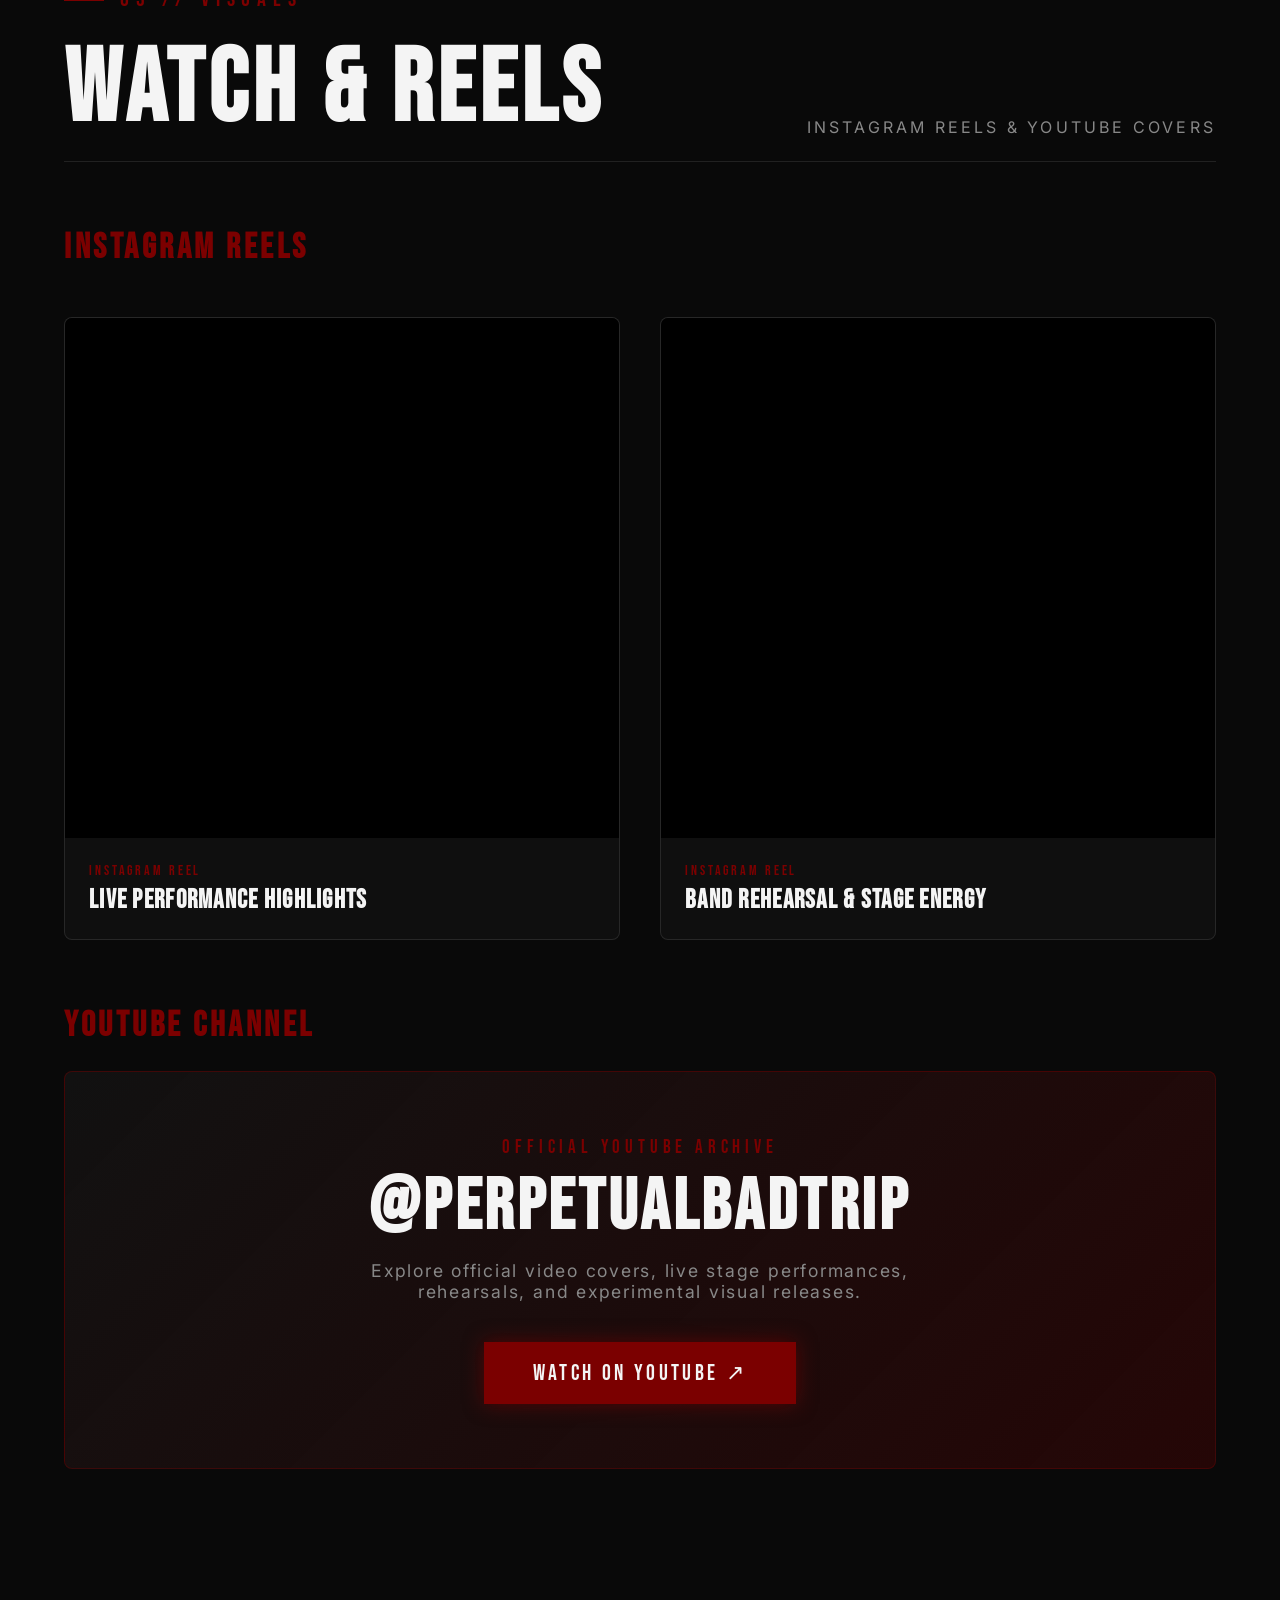
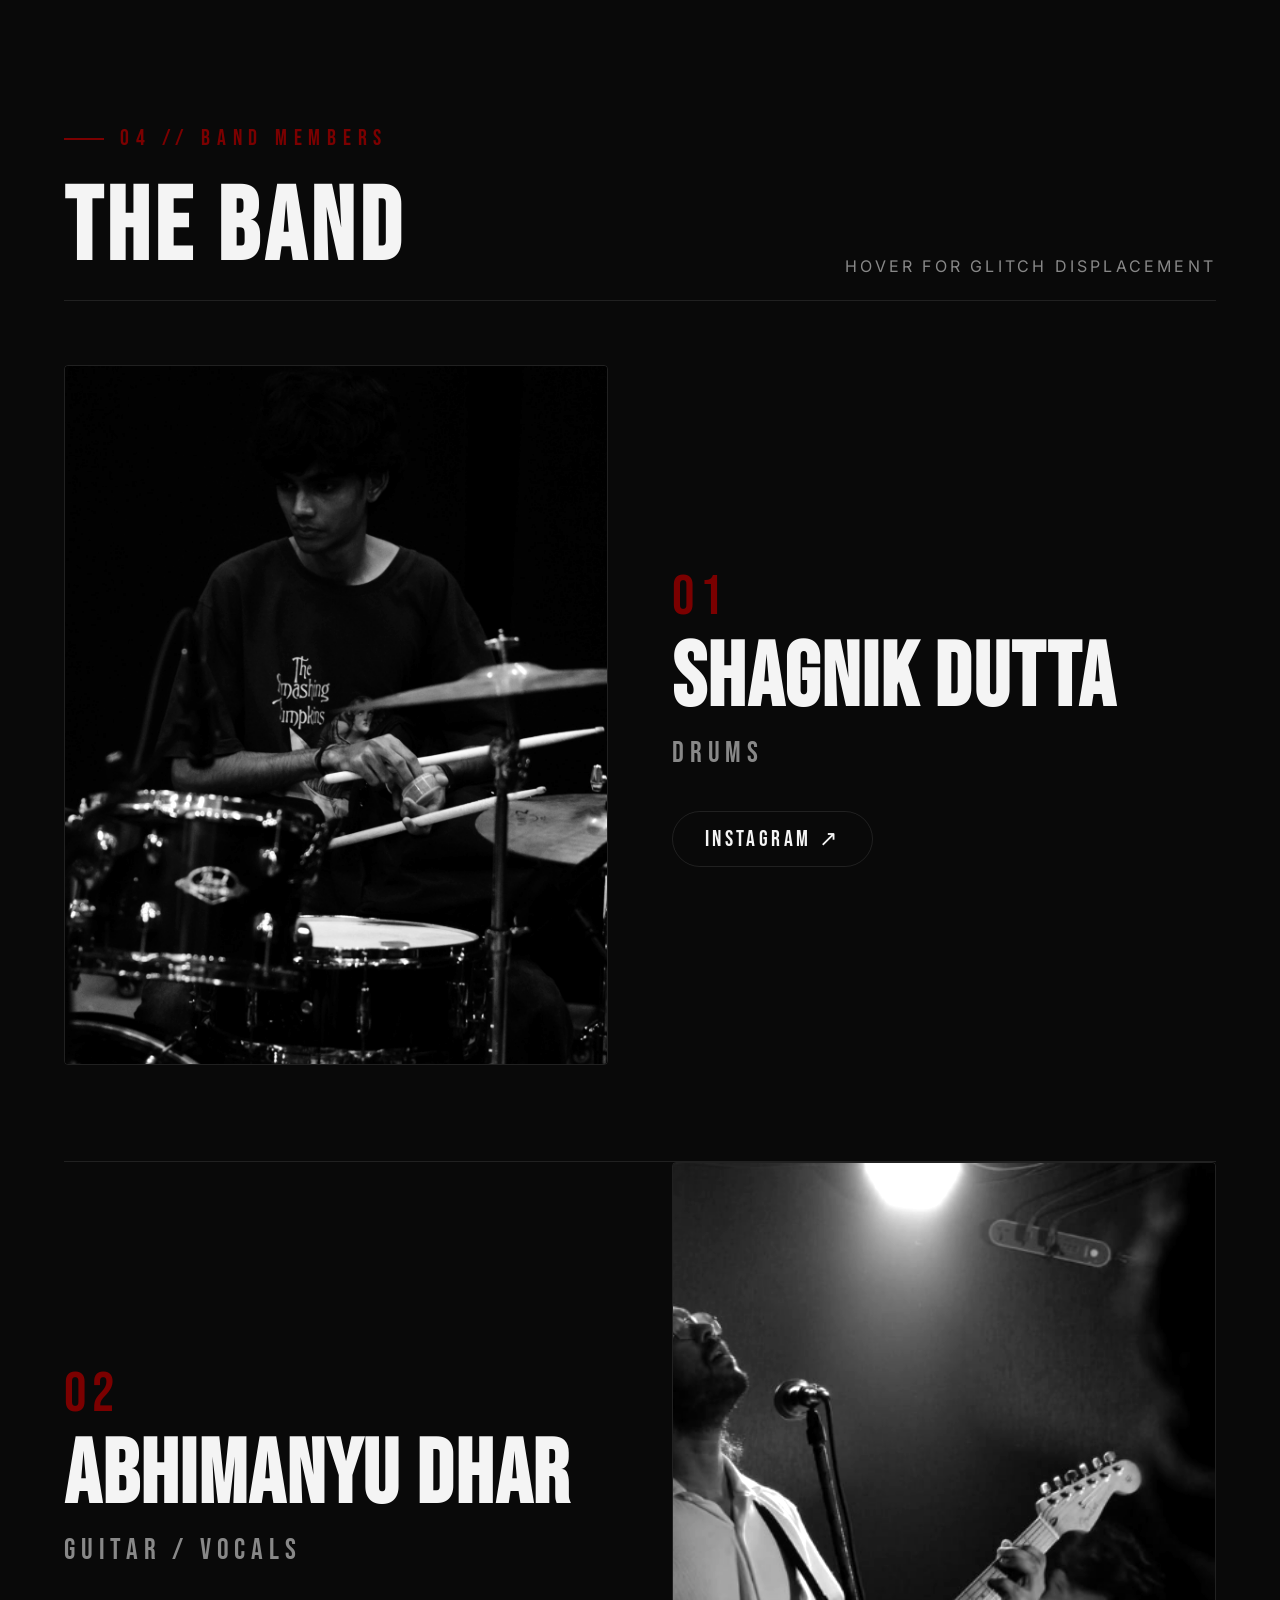
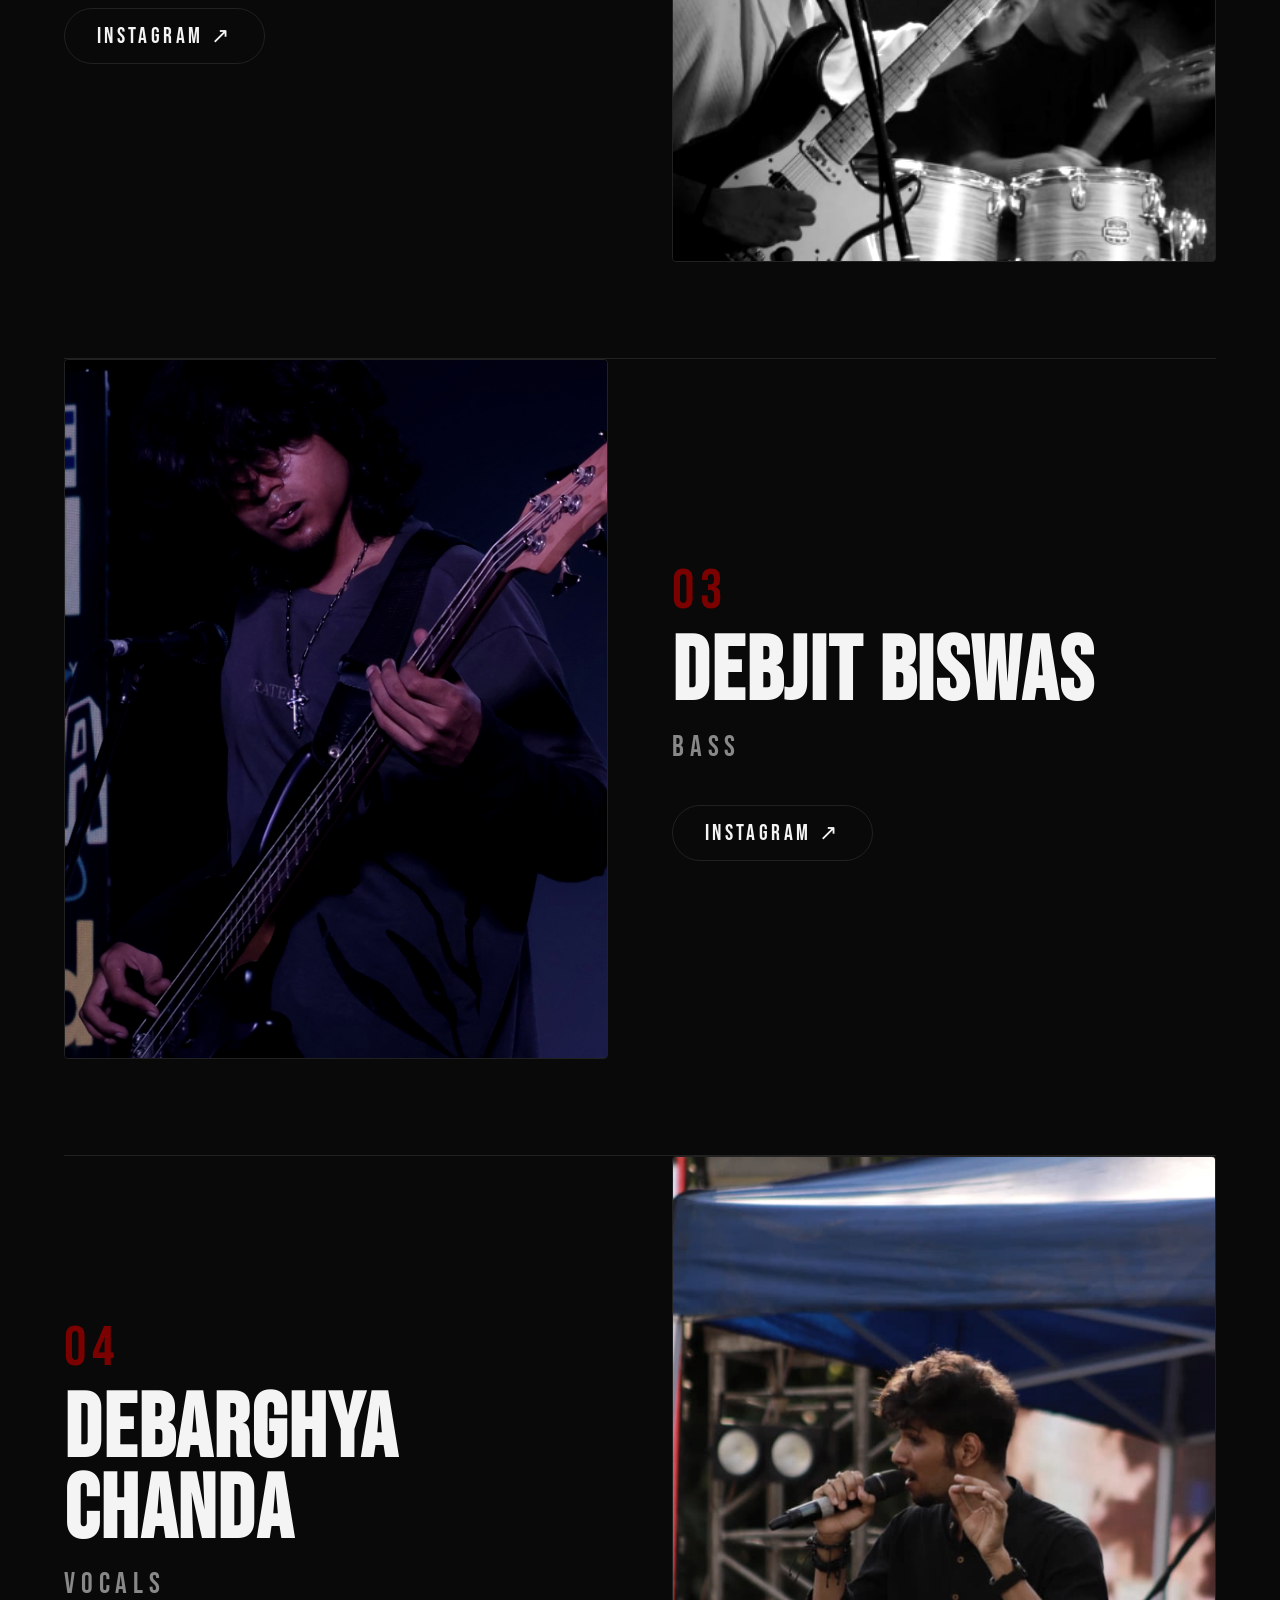
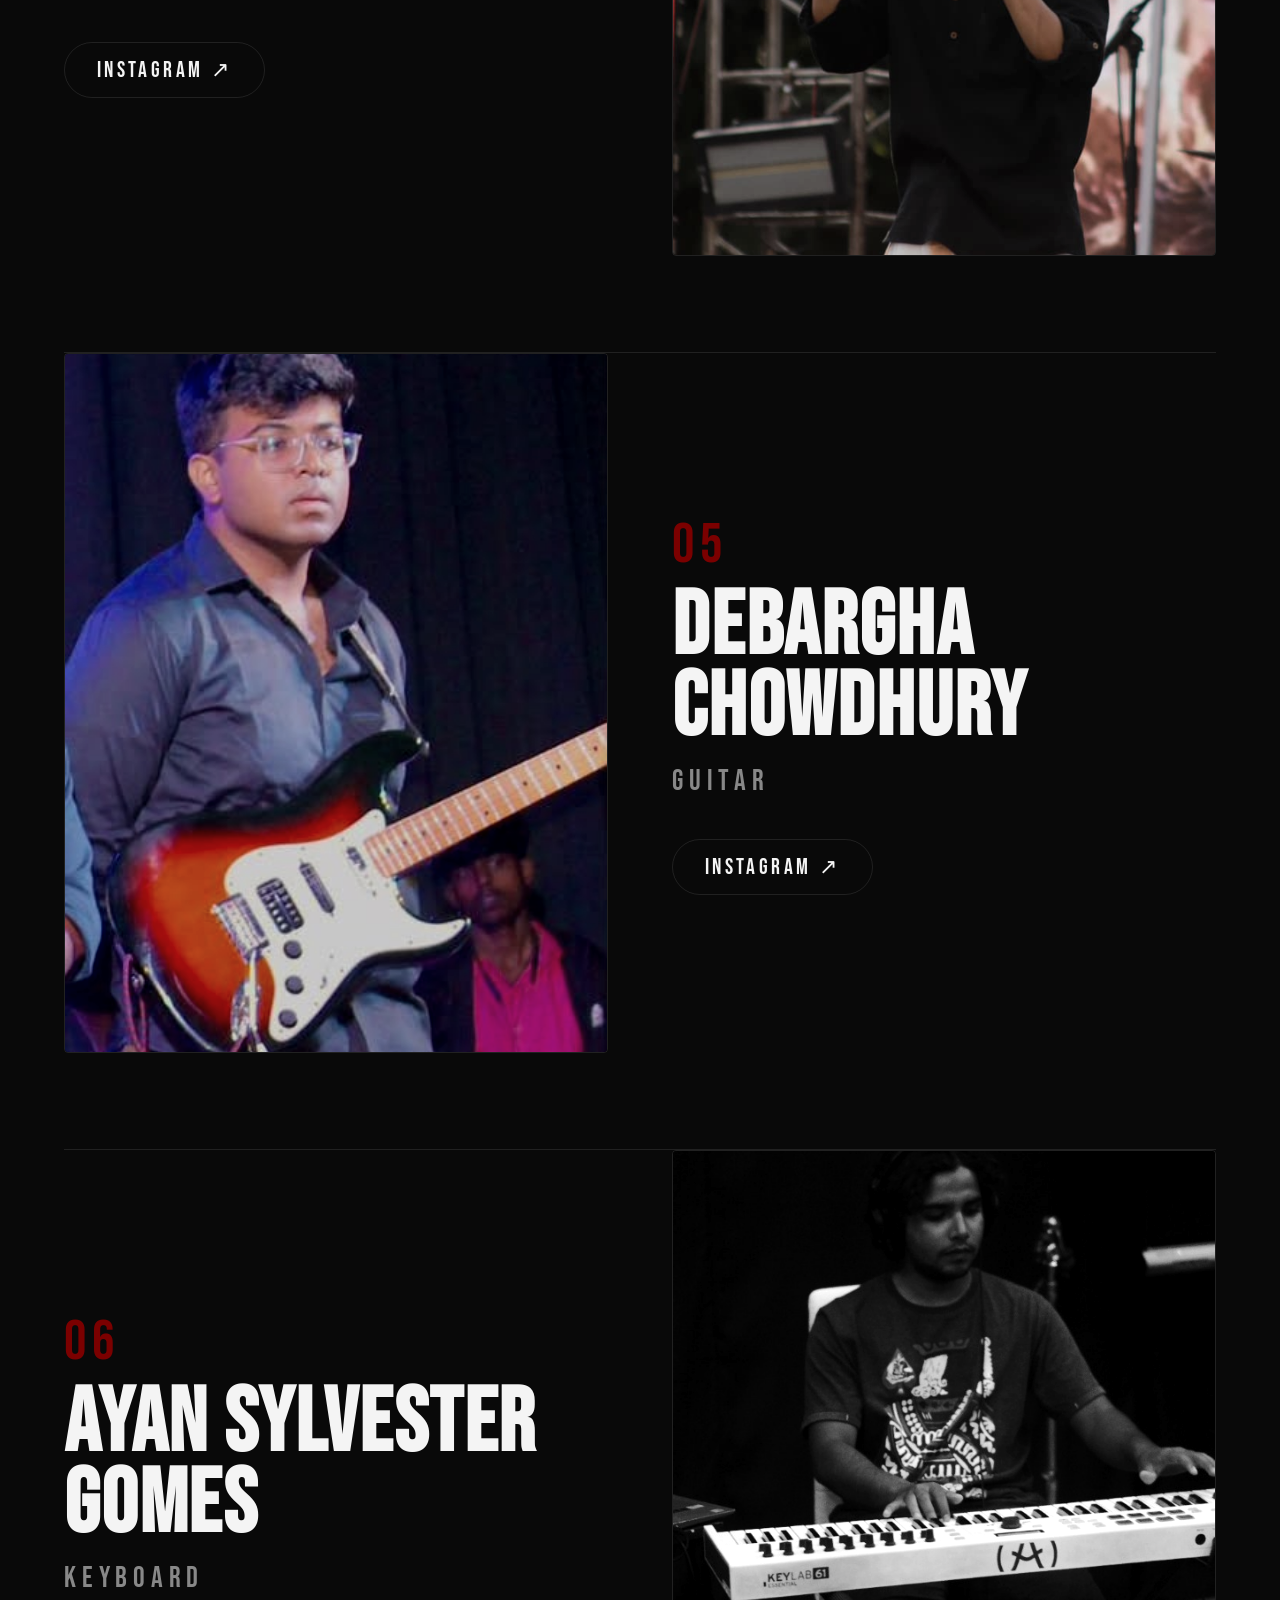
==== commit b66b4198: "Integrate red logo emblem as low opacity opening background image and slideshow sequence" ====
--- a/index.html
+++ b/index.html
@@ -48,9 +48,6 @@
   <div class="film-grain"></div>
   <div class="vignette-overlay"></div>
   <div class="spotlight-light"></div>
-  <div class="emblem-bg-watermark">
-    <img src="assets/images/logo_emblem.png" alt="Perpetual Bad Trip Background Emblem">
-  </div>
 
   <!-- Glowing Custom Cursor -->
   <div class="custom-cursor"></div>
@@ -58,10 +55,7 @@
 
   <!-- Main Navigation Header -->
   <header class="main-header">
-    <a href="#" class="nav-brand nav-brand-logo" data-magnetic="true">
-      <img src="assets/images/logo_emblem.png" alt="PBT Emblem" class="brand-emblem-icon">
-      <span>PBT</span>
-    </a>
+    <a href="#" class="nav-brand" data-magnetic="true">PBT</a>
     <div class="nav-actions">
       <button id="audio-toggle-btn" class="audio-toggle-btn" data-magnetic="true" aria-label="Toggle Soundscape">
         <div class="soundwave-bars">
@@ -79,7 +73,6 @@
   <!-- Interactive Loading Screen -->
   <div id="loading-screen">
     <div class="intro-logo-container">
-      <img src="assets/images/logo_emblem.png" alt="Perpetual Bad Trip Emblem" class="intro-emblem-hero">
       <h1 class="intro-logo">PERPETUAL BAD TRIP</h1>
       <p class="intro-sublogo">ALTERNATIVE ROCK • KOLKATA</p>
     </div>
@@ -91,10 +84,13 @@
     <section class="hero-section" id="hero">
       <div class="hero-slideshow-container">
         <div class="hero-slide active" style="background-image: url('assets/images/band_live_6.jpg');"></div>
+        <div class="hero-slide hero-logo-slide" style="background-image: url('assets/images/logo_emblem.png');"></div>
         <div class="hero-slide" style="background-image: url('assets/images/band_live_12.jpg');"></div>
         <div class="hero-slide" style="background-image: url('assets/images/band_live_15.jpg');"></div>
+        <div class="hero-slide hero-logo-slide" style="background-image: url('assets/images/logo_emblem.png');"></div>
         <div class="hero-slide" style="background-image: url('assets/images/band_live_31.jpg');"></div>
       </div>
+      <div class="hero-bg-logo-watermark"></div>
       <div class="hero-lighting-overlay"></div>
 
       <div class="hero-content">
@@ -300,12 +296,9 @@
     <!-- BOOKING SECTION -->
     <section class="booking-section" id="booking">
       <div class="booking-container">
-        <div class="booking-emblem-bg">
-          <img src="assets/images/logo_emblem.png" alt="Booking Background Emblem">
-        </div>
-        <div class="about-header-tag" style="justify-content: center; position: relative; z-index: 2;">05 // BOOKINGS</div>
+        <div class="about-header-tag" style="justify-content: center;">05 // BOOKINGS</div>
         
-        <h2 class="booking-title" style="position: relative; z-index: 2;">BOOK PERPETUAL BAD TRIP</h2>
+        <h2 class="booking-title">BOOK PERPETUAL BAD TRIP</h2>
         
         <div class="booking-contact-card">
           <p class="booking-contact-person">BOOKING &amp; BAND MANAGEMENT</p>
@@ -348,9 +341,6 @@
 
   <!-- MAIN FOOTER -->
   <footer class="main-footer">
-    <div class="footer-emblem-wrapper">
-      <img src="assets/images/logo_emblem.png" alt="Perpetual Bad Trip Emblem" class="footer-emblem-img">
-    </div>
     <div class="footer-quote">"THE TRIP NEVER ENDS."</div>
     <div class="footer-bottom">
       <div class="footer-socials">
--- a/assets/css/components.css
+++ b/assets/css/components.css
@@ -945,100 +945,50 @@
 }
 
 /* --------------------------------------------------------------------------
-   BRAND LOGO EMBLEM & WATERMARK STYLES
+   HERO BACKGROUND LOGO EMBLEM INTEGRATION
    -------------------------------------------------------------------------- */
-.emblem-bg-watermark {
-  position: fixed;
-  top: 50%;
-  left: 50%;
-  transform: translate(-50%, -50%);
-  width: min(80vw, 720px);
-  height: min(80vw, 720px);
-  z-index: 1;
-  pointer-events: none;
-  opacity: 0.16;
+.hero-slide.hero-logo-slide {
+  background-size: contain;
+  background-repeat: no-repeat;
+  background-position: center;
+  opacity: 0;
+  filter: brightness(0.85) contrast(1.3) drop-shadow(0 0 40px rgba(255, 26, 26, 0.7));
   mix-blend-mode: lighten;
-  filter: drop-shadow(0 0 50px rgba(123, 0, 0, 0.8)) blur(0.5px);
-  animation: emblemPulseGlow 7s ease-in-out infinite alternate;
-}
-
-.emblem-bg-watermark img {
-  width: 100%;
-  height: 100%;
-  object-fit: contain;
-}
-
-@keyframes emblemPulseGlow {
-  0% {
-    opacity: 0.12;
-    transform: translate(-50%, -50%) scale(0.96);
-    filter: drop-shadow(0 0 30px rgba(123, 0, 0, 0.5));
-  }
-  100% {
-    opacity: 0.22;
-    transform: translate(-50%, -50%) scale(1.04);
-    filter: drop-shadow(0 0 70px rgba(255, 26, 26, 0.9));
-  }
-}
-
-.nav-brand-logo {
-  display: flex;
-  align-items: center;
-  gap: 0.7rem;
-}
-
-.brand-emblem-icon {
-  height: 36px;
-  width: auto;
-  mix-blend-mode: lighten;
-  filter: drop-shadow(0 0 8px rgba(255, 26, 26, 0.7));
-  transition: transform 0.3s ease, filter 0.3s ease;
-}
-
-.nav-brand:hover .brand-emblem-icon {
-  transform: scale(1.15) rotate(-5deg);
-  filter: drop-shadow(0 0 16px rgba(255, 26, 26, 1));
-}
-
-.intro-emblem-hero {
-  width: min(200px, 45vw);
-  height: auto;
-  margin: 0 auto 1.5rem auto;
-  display: block;
-  mix-blend-mode: lighten;
-  filter: drop-shadow(0 0 35px rgba(255, 26, 26, 0.8));
-  animation: emblemFloat 4s ease-in-out infinite alternate;
-}
-
-@keyframes emblemFloat {
-  0% {
-    transform: translateY(0) scale(1);
-    filter: drop-shadow(0 0 25px rgba(123, 0, 0, 0.6));
-  }
-  100% {
-    transform: translateY(-8px) scale(1.05);
-    filter: drop-shadow(0 0 45px rgba(255, 26, 26, 0.9));
-  }
-}
-
-.booking-emblem-bg {
+}
+
+.hero-slide.hero-logo-slide.active {
+  opacity: 0.35;
+  transform: scale(1.02);
+}
+
+.hero-bg-logo-watermark {
   position: absolute;
   top: 50%;
   left: 50%;
   transform: translate(-50%, -50%);
-  width: min(400px, 80%);
-  height: min(400px, 80%);
+  width: min(75vw, 700px);
+  height: min(75vw, 700px);
+  background-image: url('../images/logo_emblem.png');
+  background-size: contain;
+  background-repeat: no-repeat;
+  background-position: center;
+  opacity: 0.18;
   pointer-events: none;
-  opacity: 0.15;
+  z-index: 2;
   mix-blend-mode: lighten;
-  filter: drop-shadow(0 0 45px rgba(255, 26, 26, 0.8));
-  z-index: 0;
-}
-
-.booking-emblem-bg img {
-  width: 100%;
-  height: 100%;
-  object-fit: contain;
+  filter: drop-shadow(0 0 60px rgba(255, 26, 26, 0.8));
+  animation: heroLogoBreathe 8s ease-in-out infinite alternate;
+}
+
+@keyframes heroLogoBreathe {
+  0% {
+    opacity: 0.12;
+    transform: translate(-50%, -50%) scale(0.95);
+  }
+  100% {
+    opacity: 0.24;
+    transform: translate(-50%, -50%) scale(1.04);
+  }
 }
 
 .booking-contact-card {
@@ -1056,23 +1006,5 @@
   text-shadow: 0 0 20px rgba(255, 26, 26, 0.6);
 }
 
-.footer-emblem-wrapper {
-  margin-bottom: 1.2rem;
-}
-
-.footer-emblem-img {
-  width: 75px;
-  height: auto;
-  margin: 0 auto;
-  display: block;
-  mix-blend-mode: lighten;
-  filter: drop-shadow(0 0 20px rgba(255, 26, 26, 0.7));
-  transition: transform 0.3s ease, filter 0.3s ease;
-}
-
-.footer-emblem-img:hover {
-  transform: scale(1.15) rotate(3deg);
-  filter: drop-shadow(0 0 30px rgba(255, 26, 26, 1));
-}
-
-
+
+
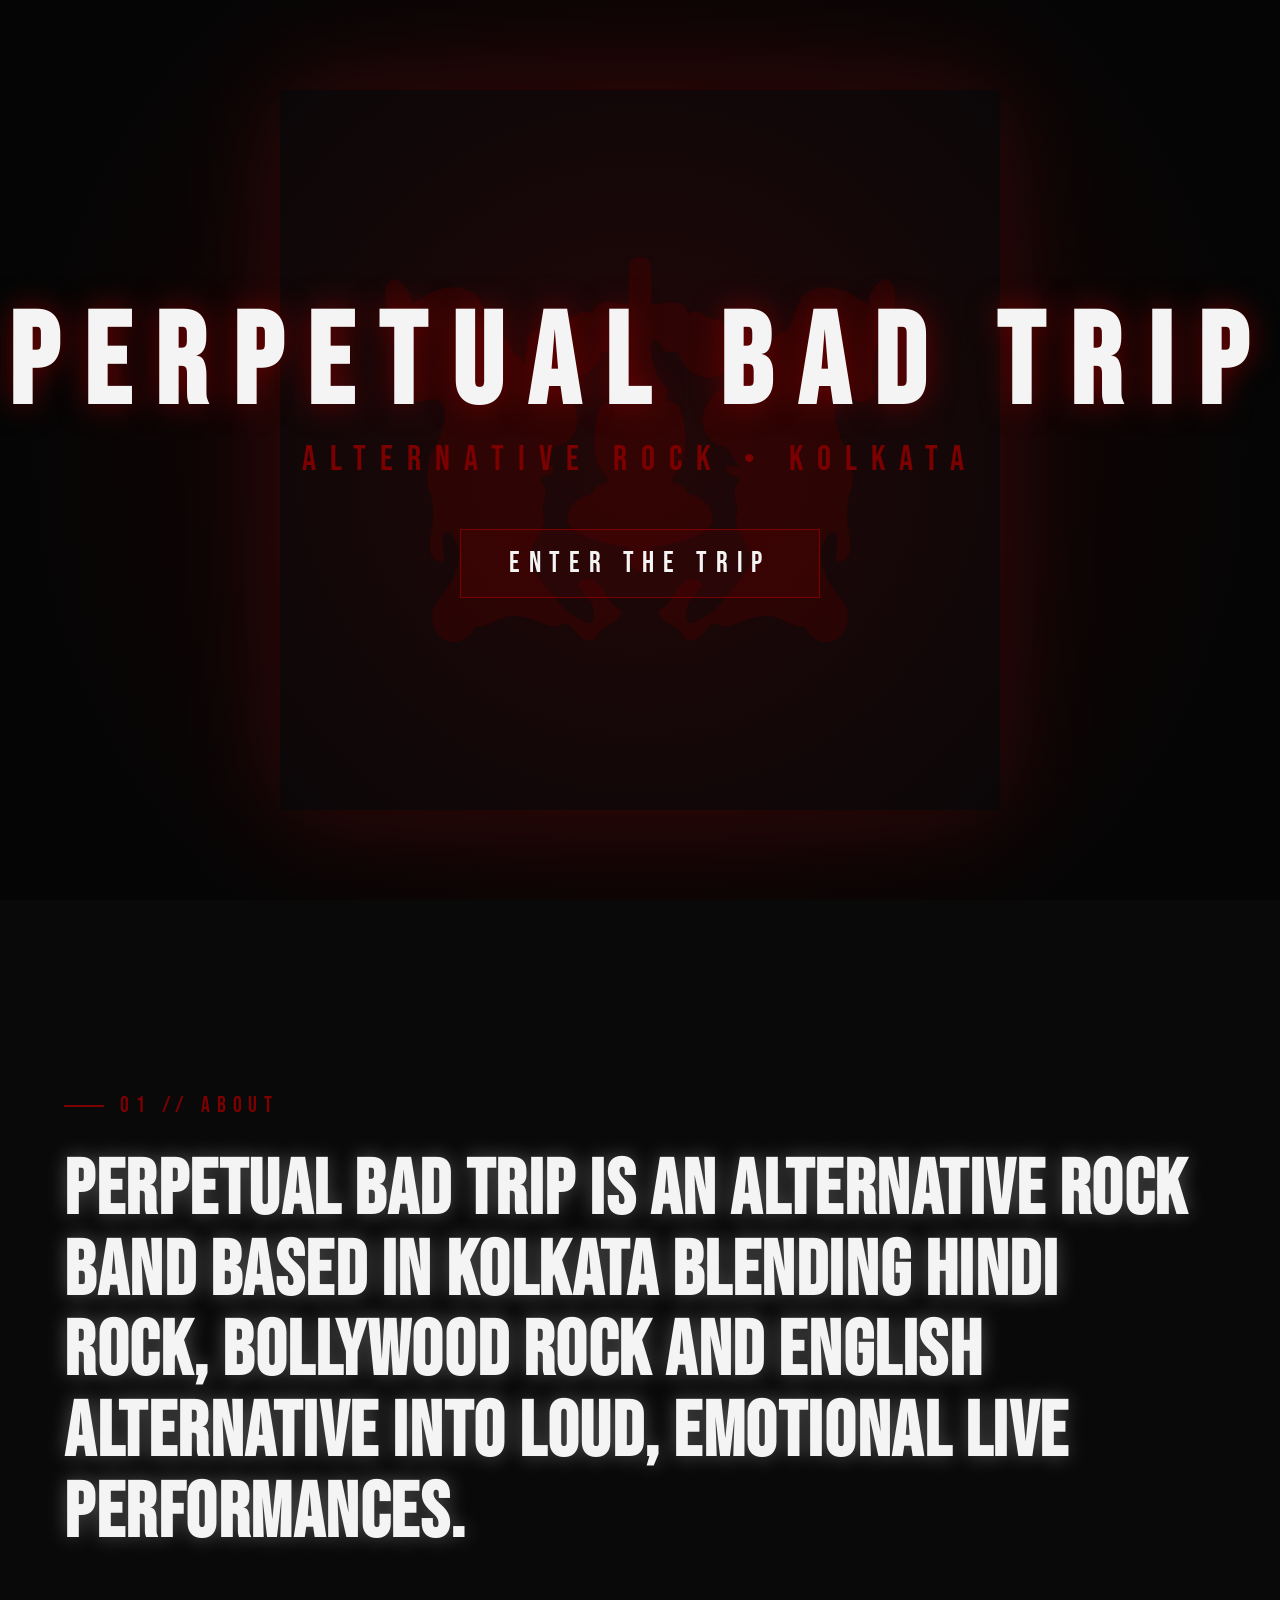
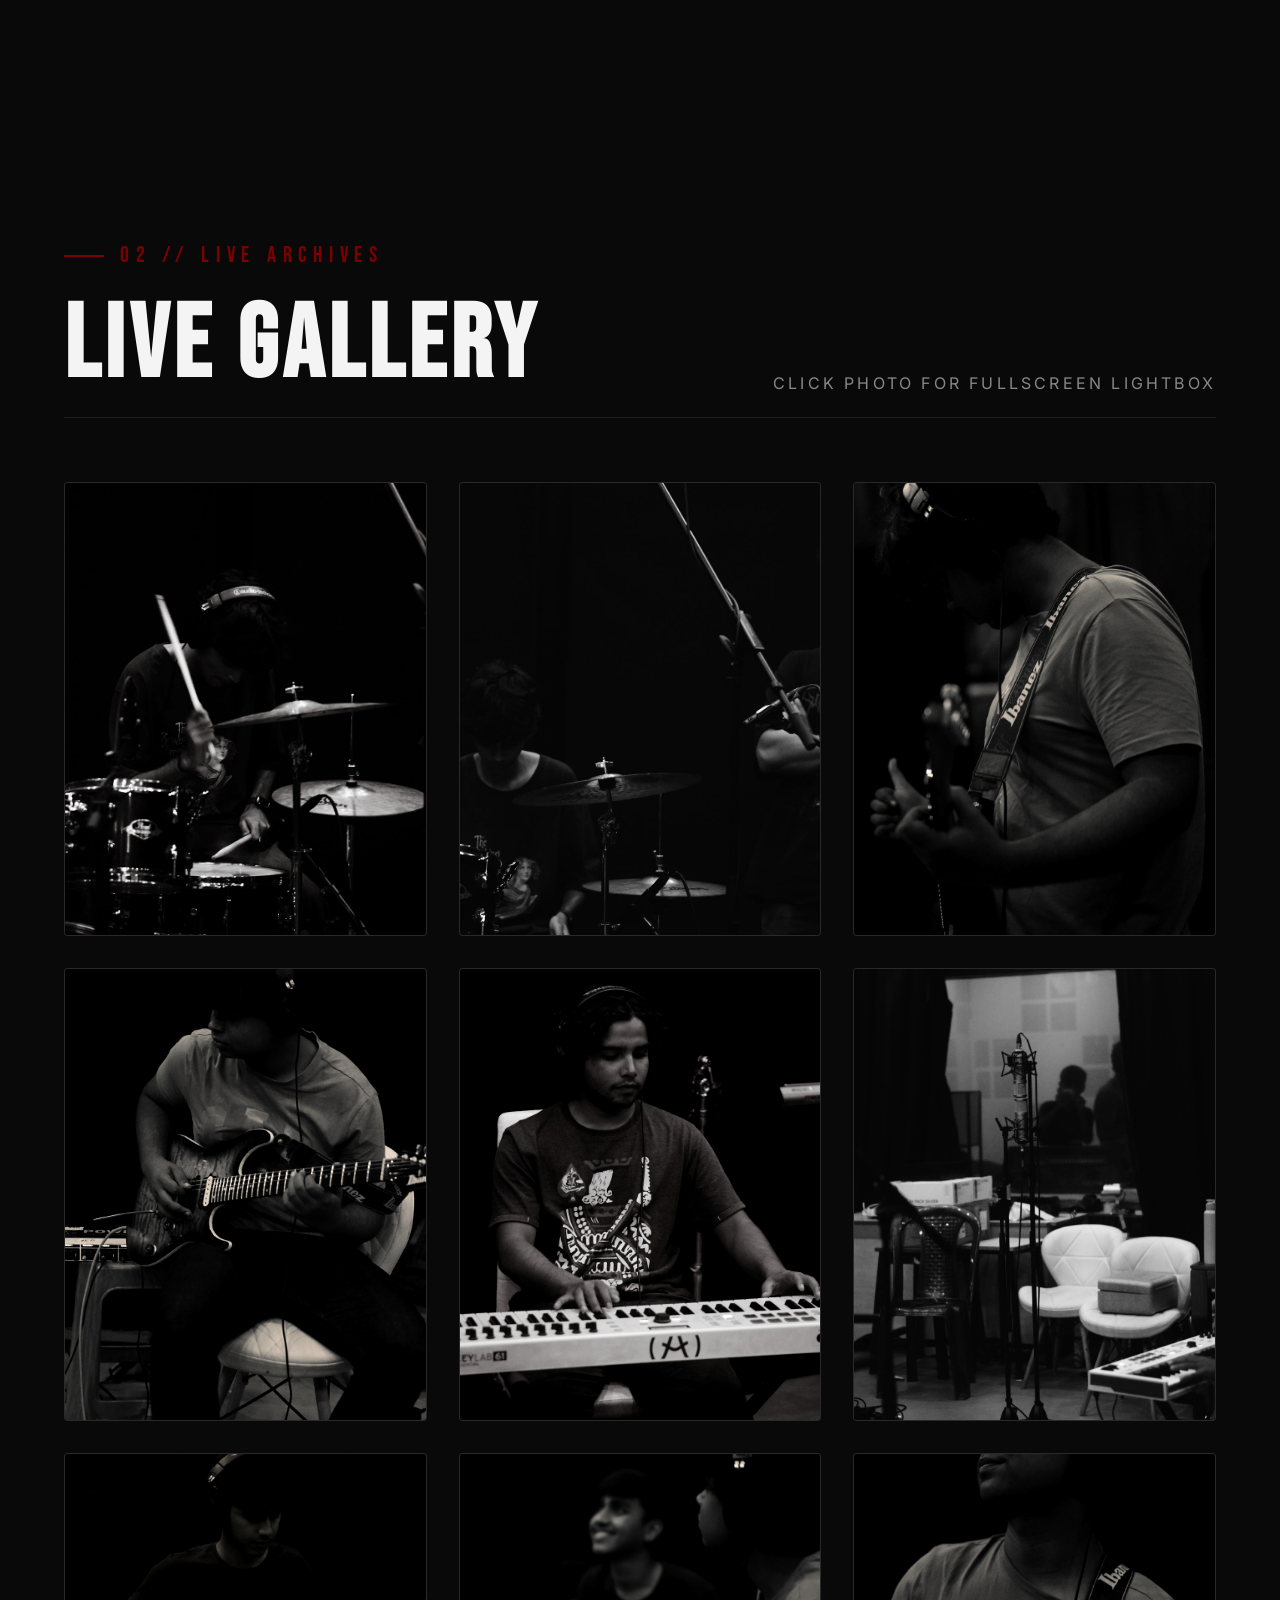
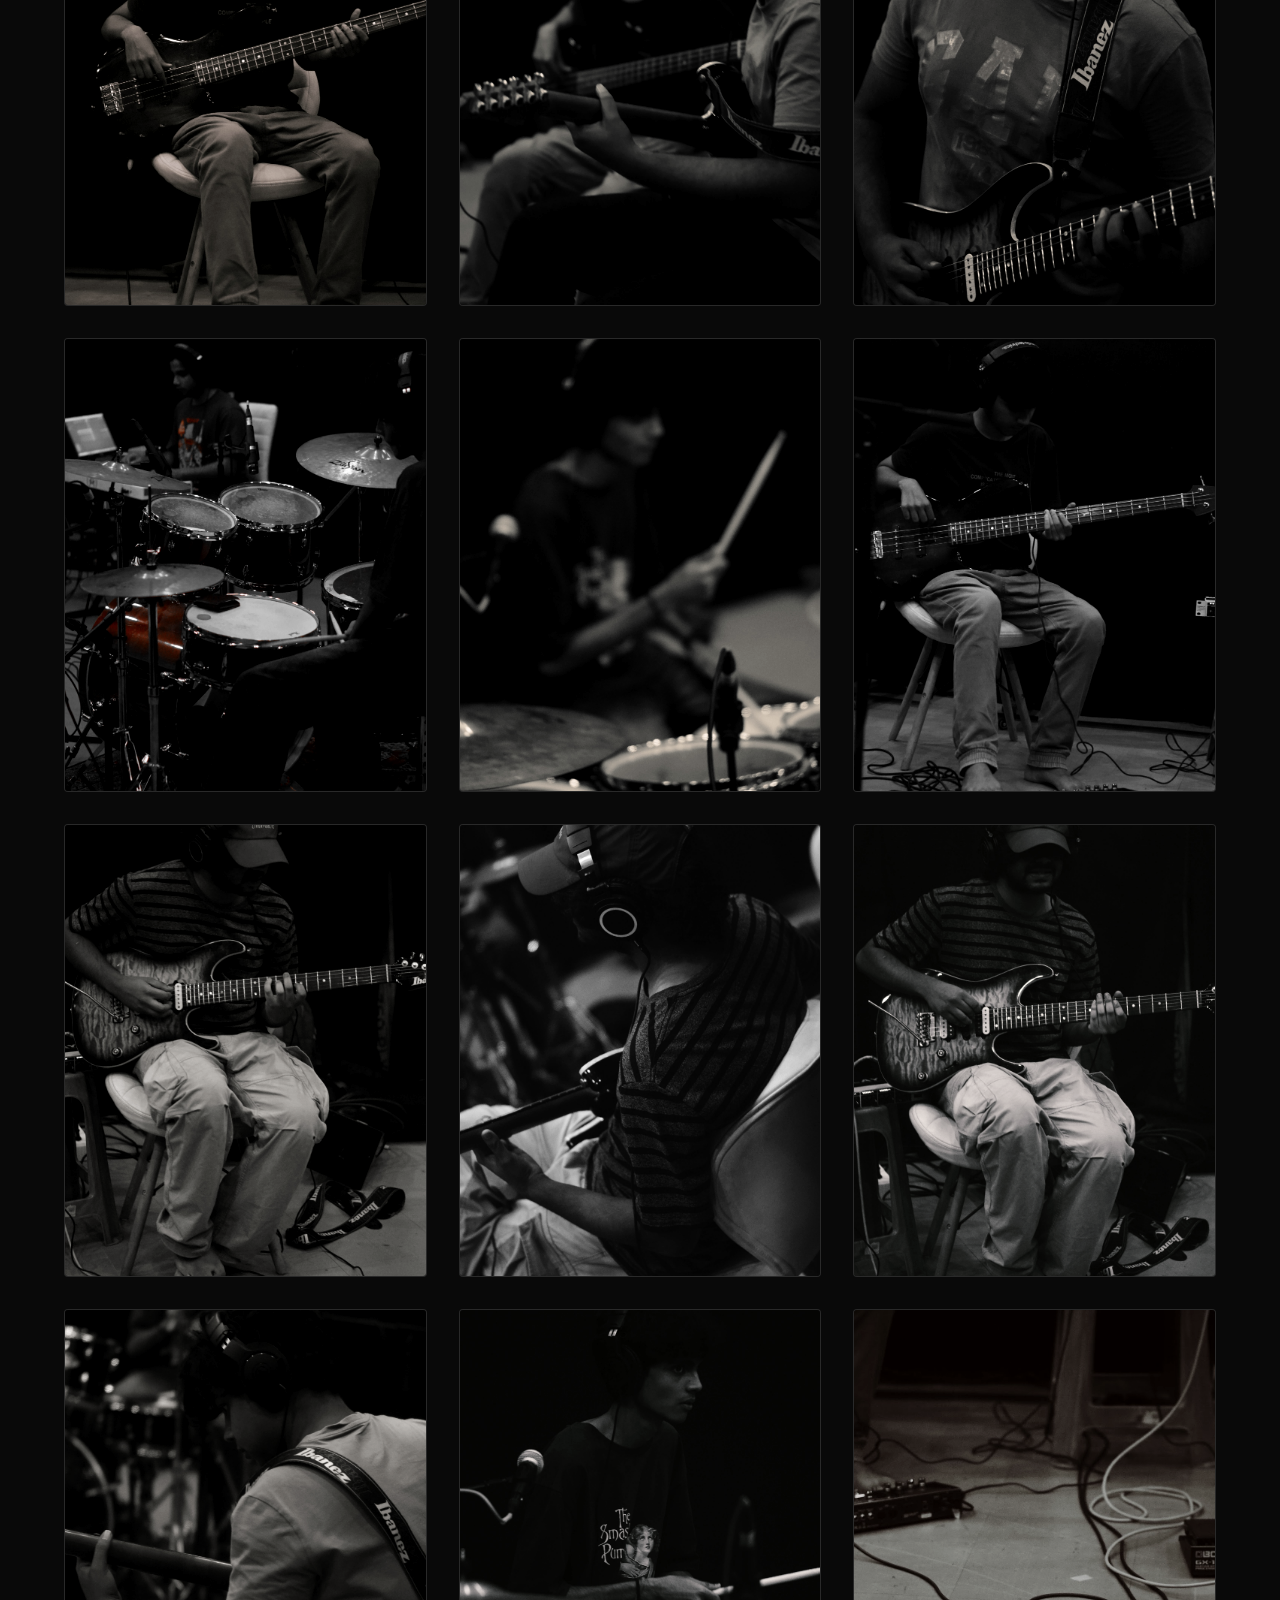
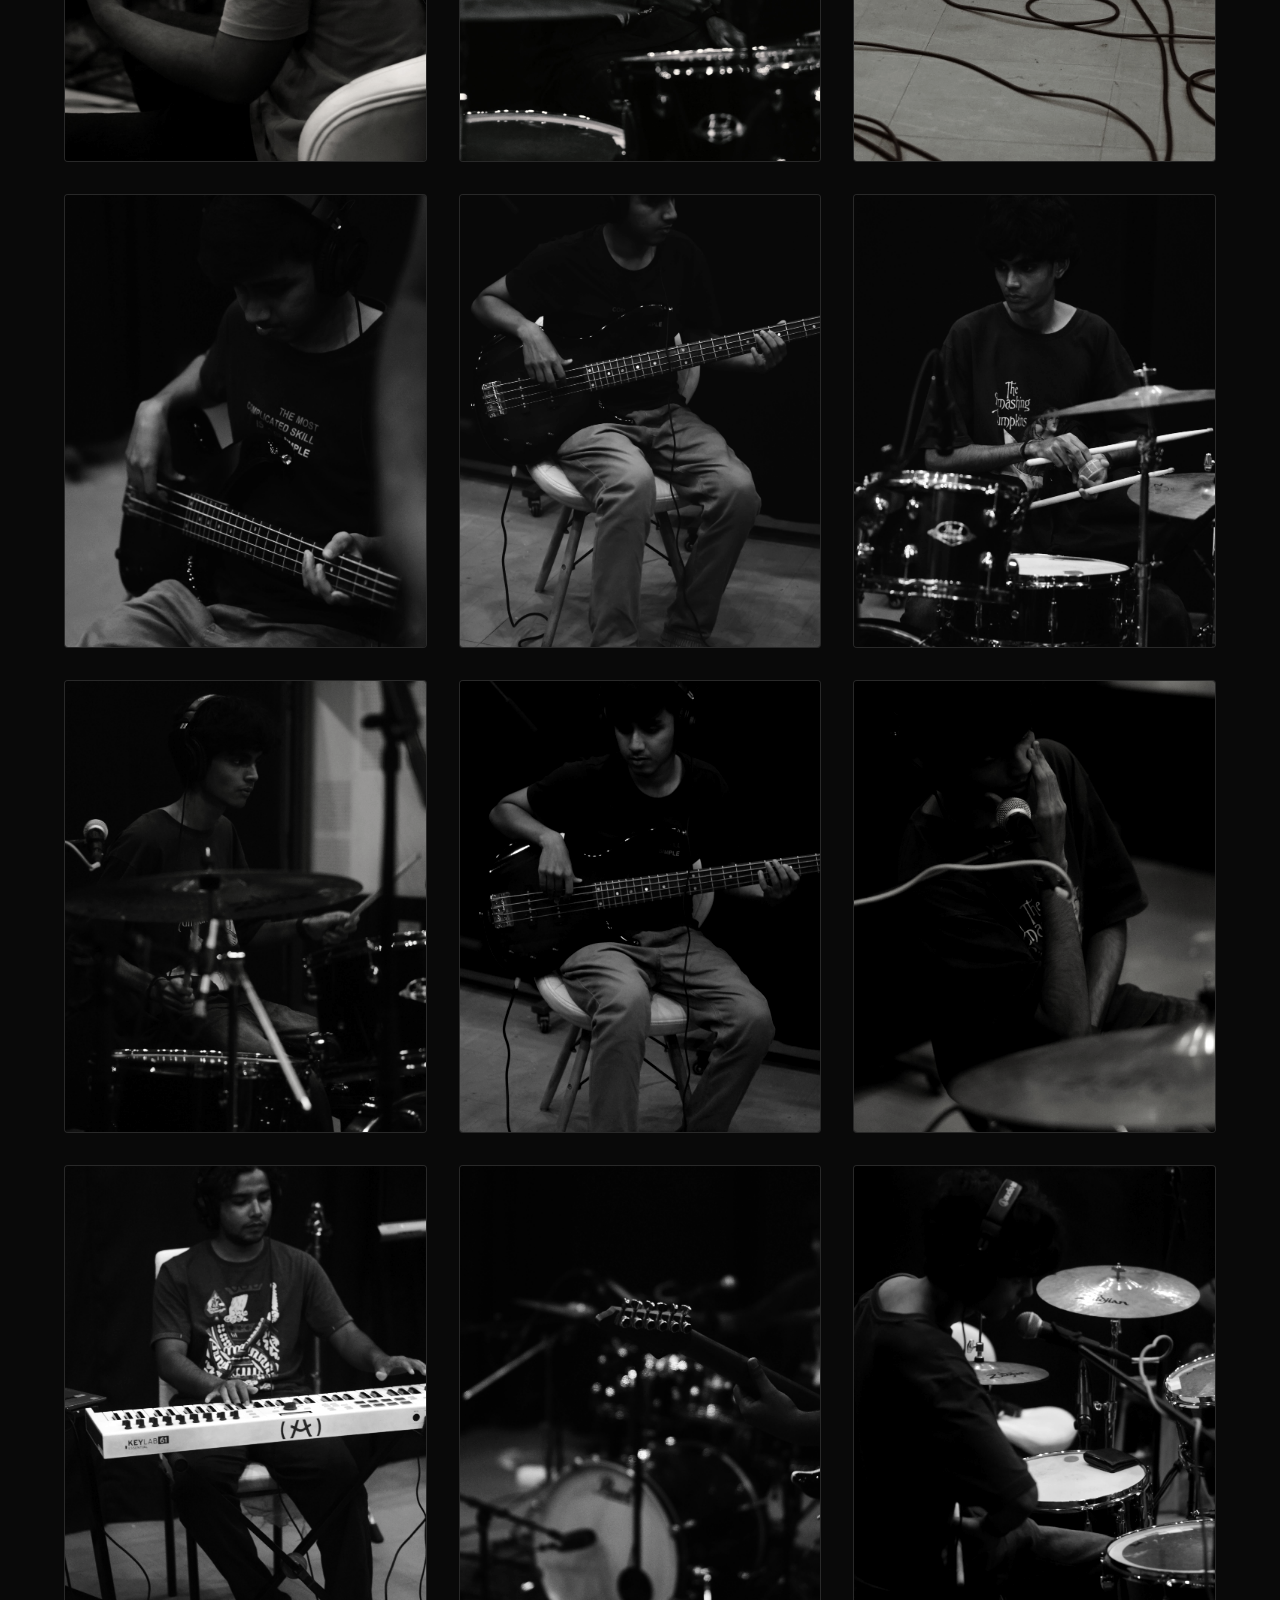
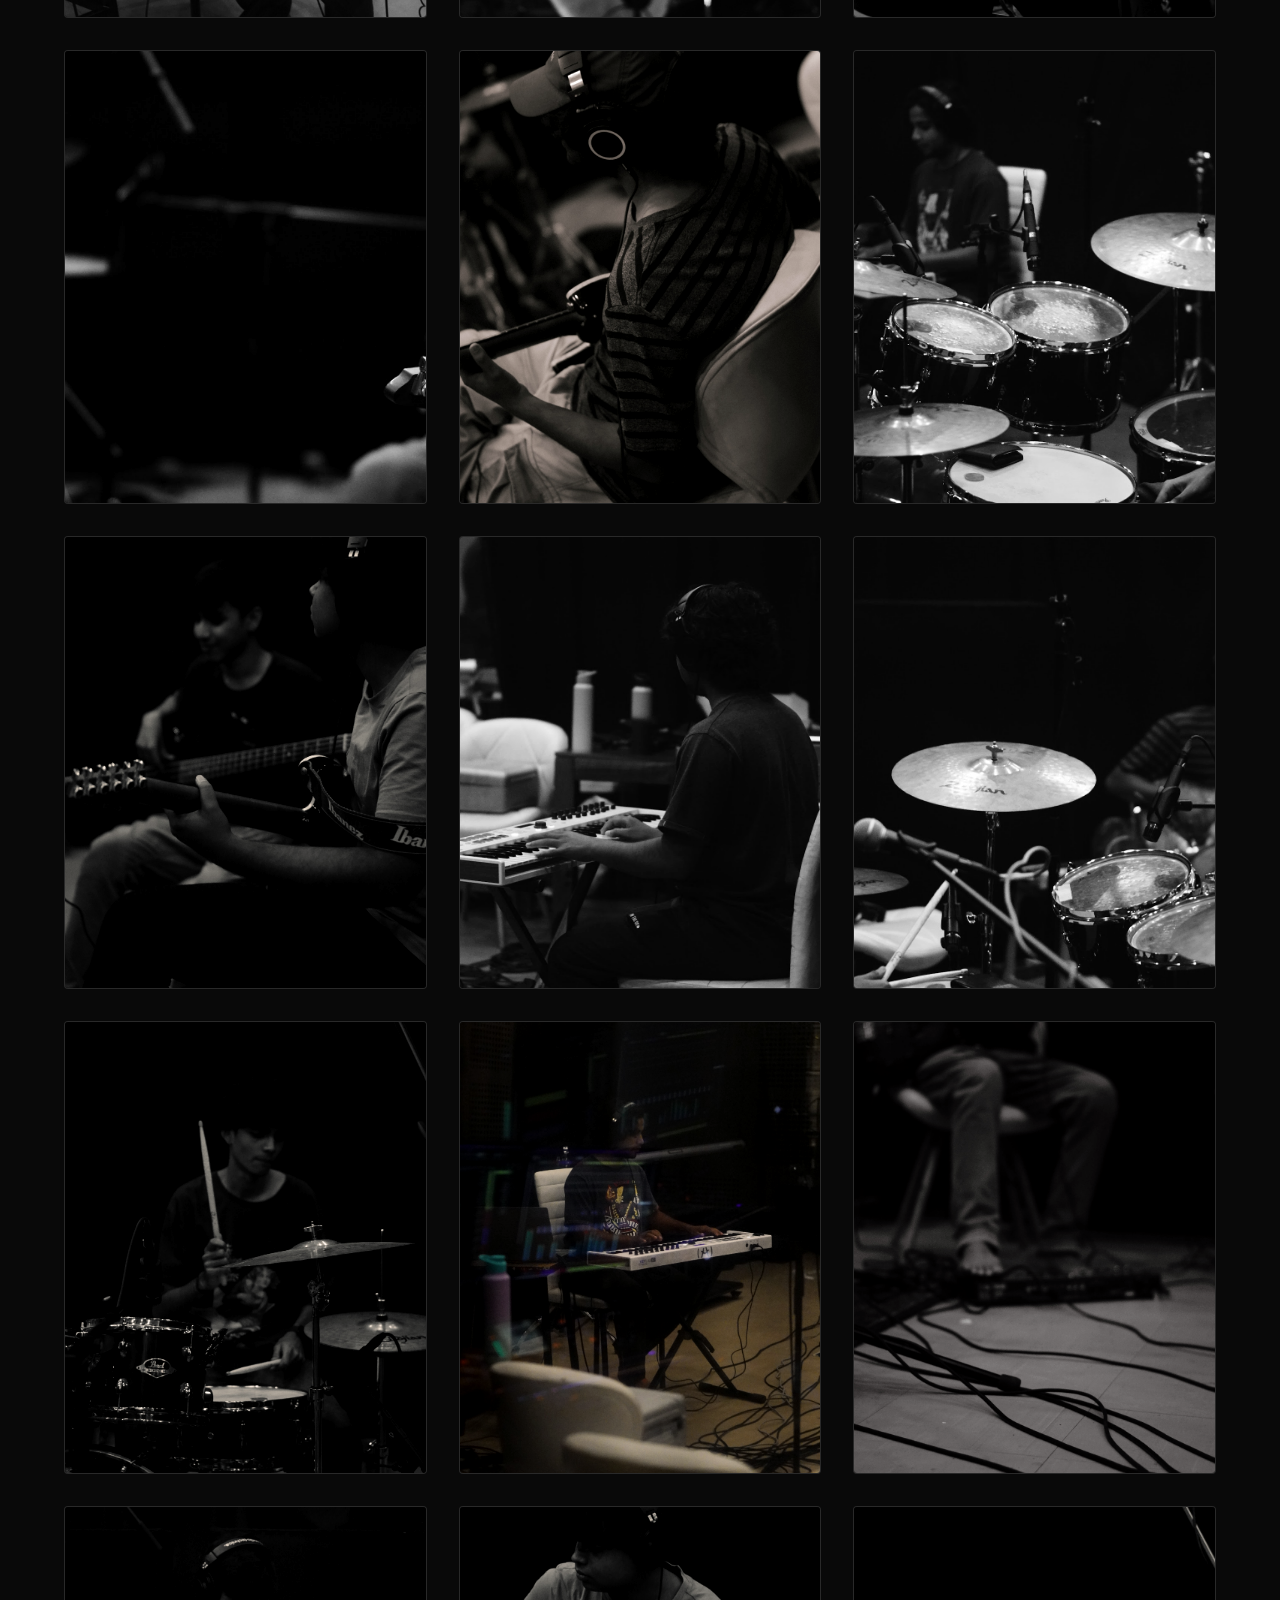
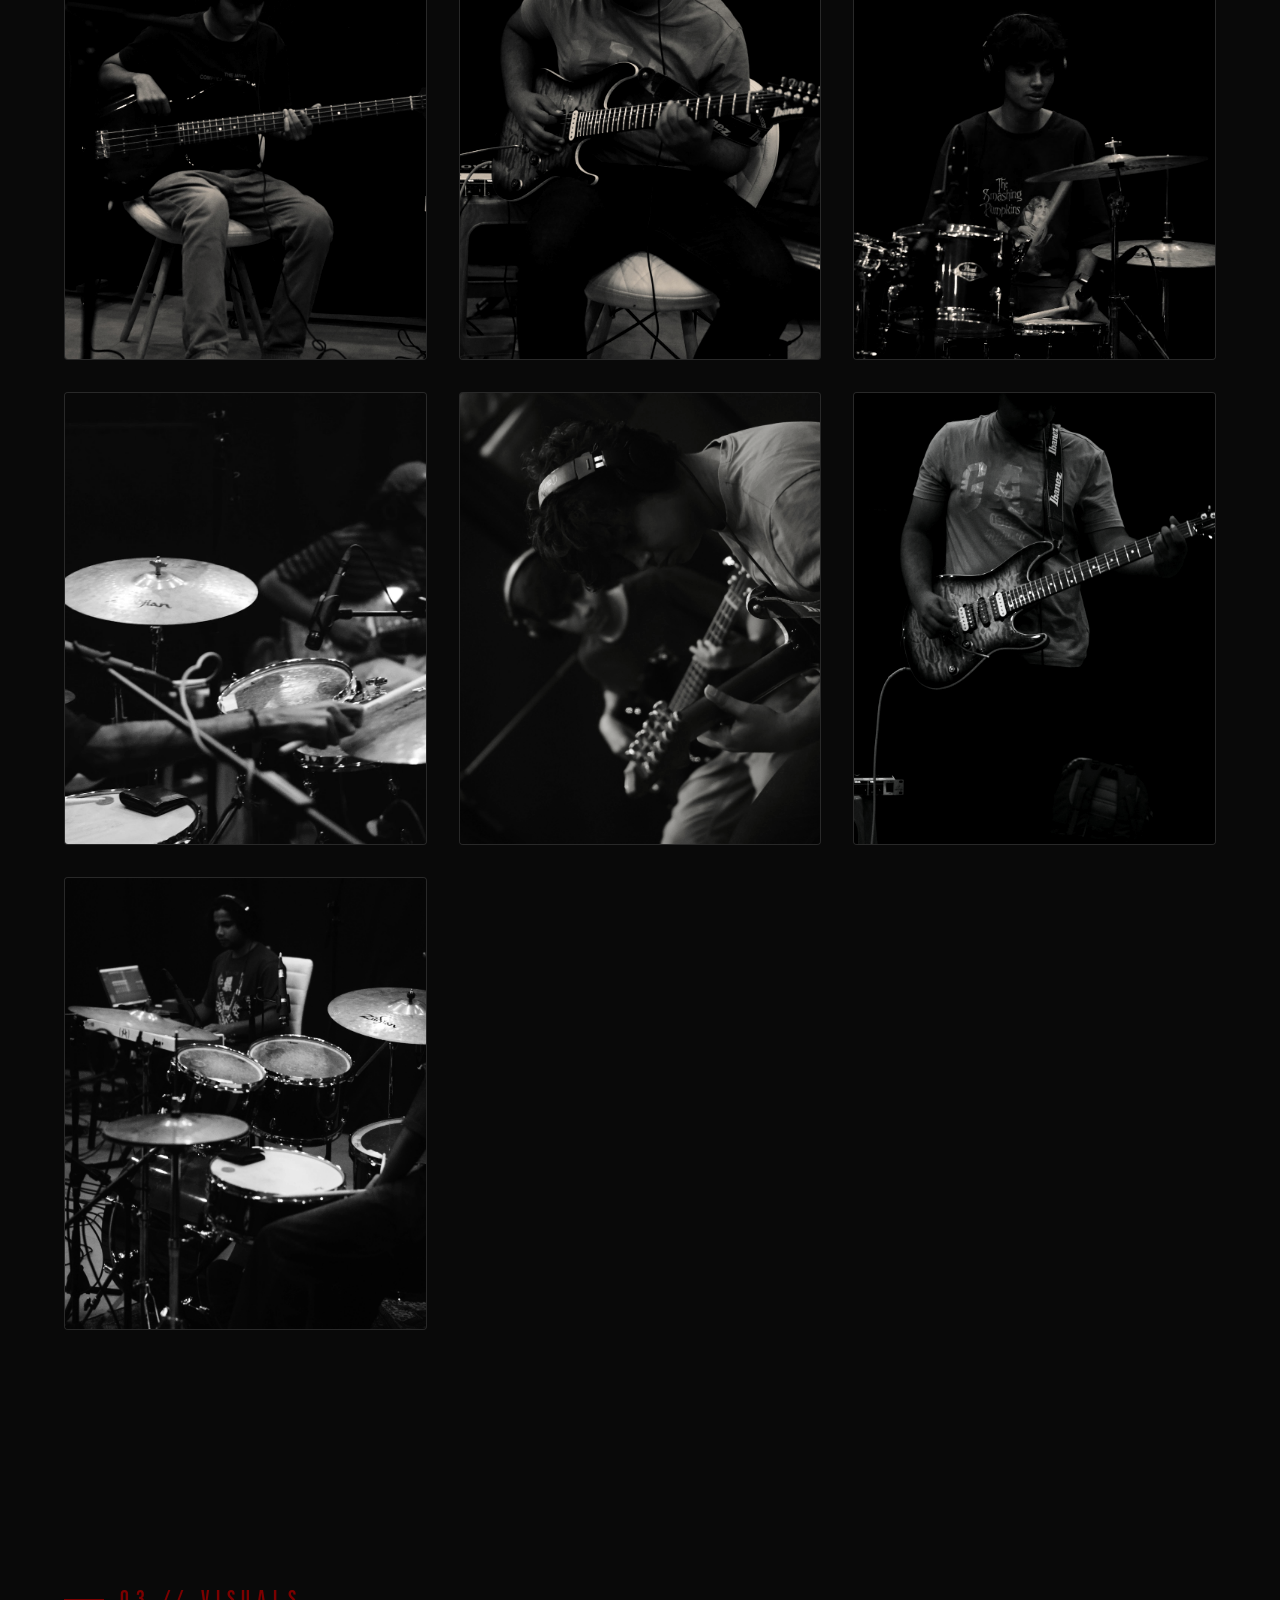
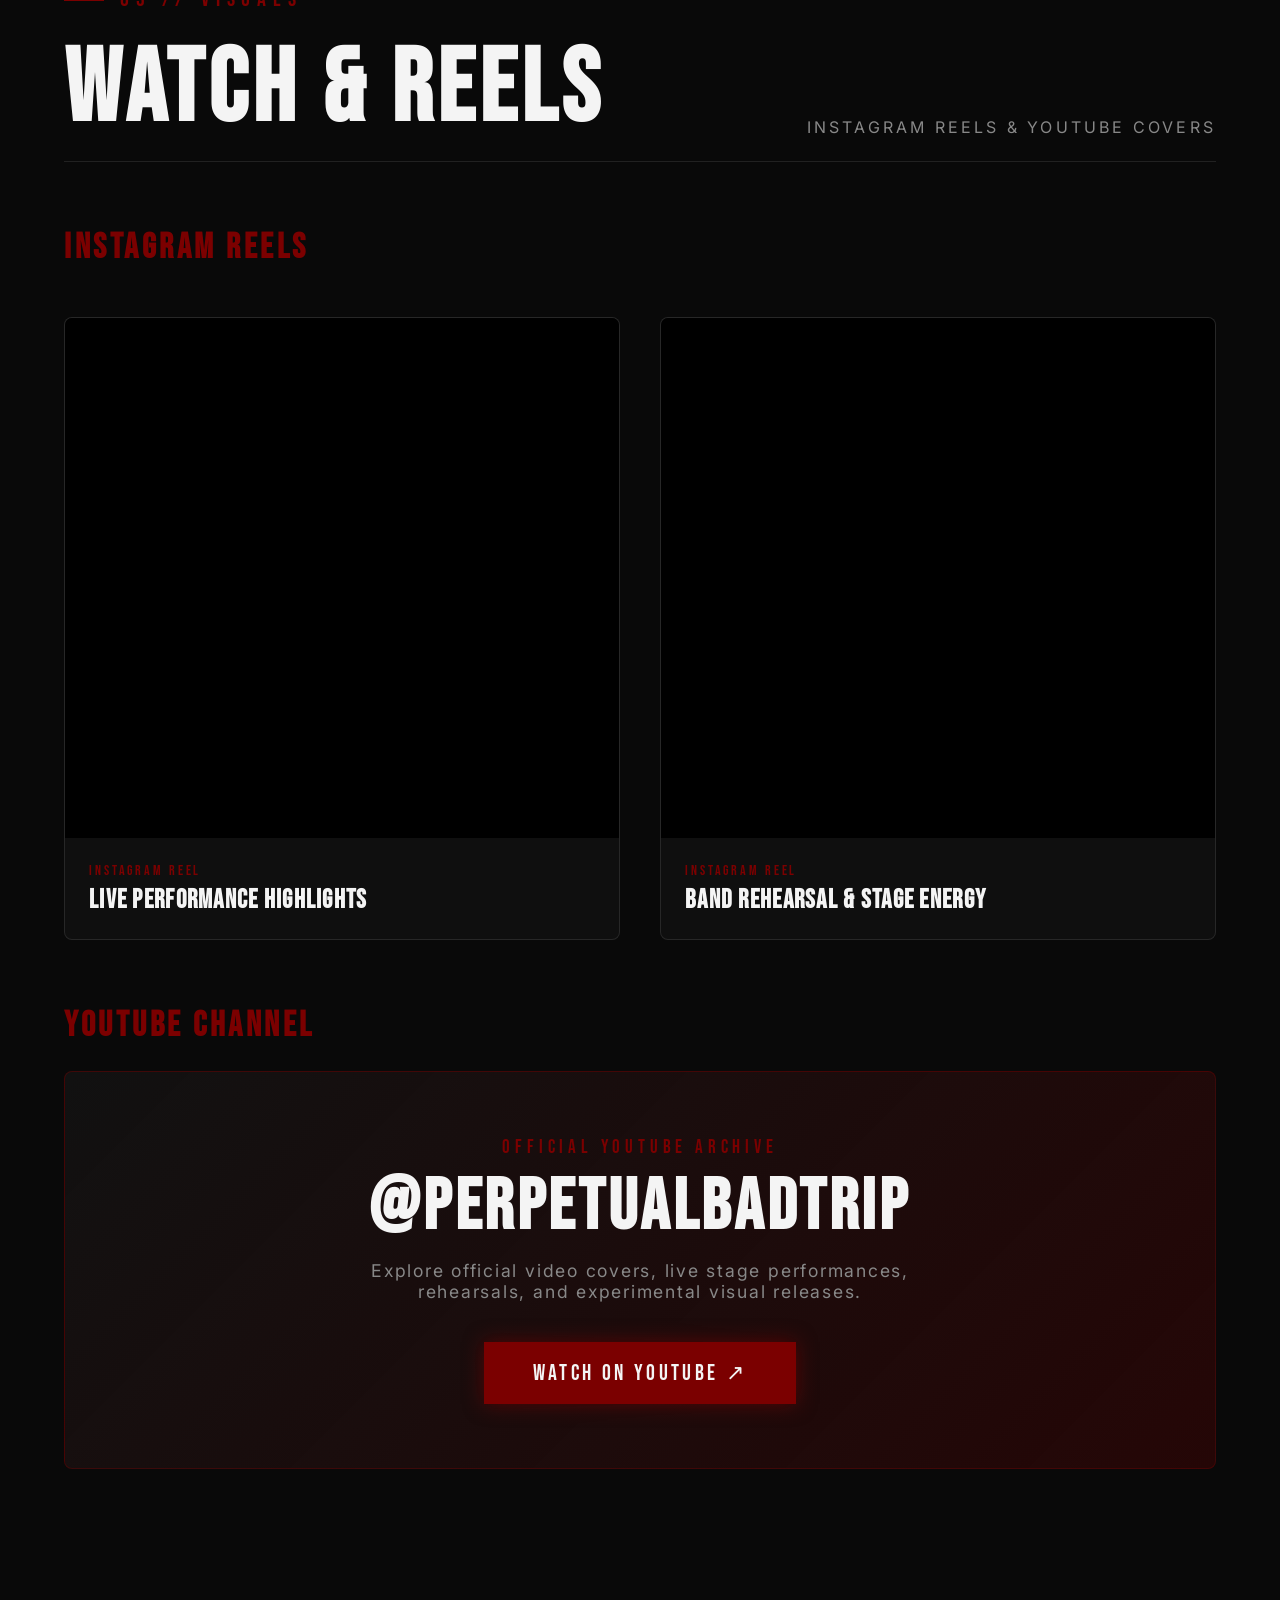
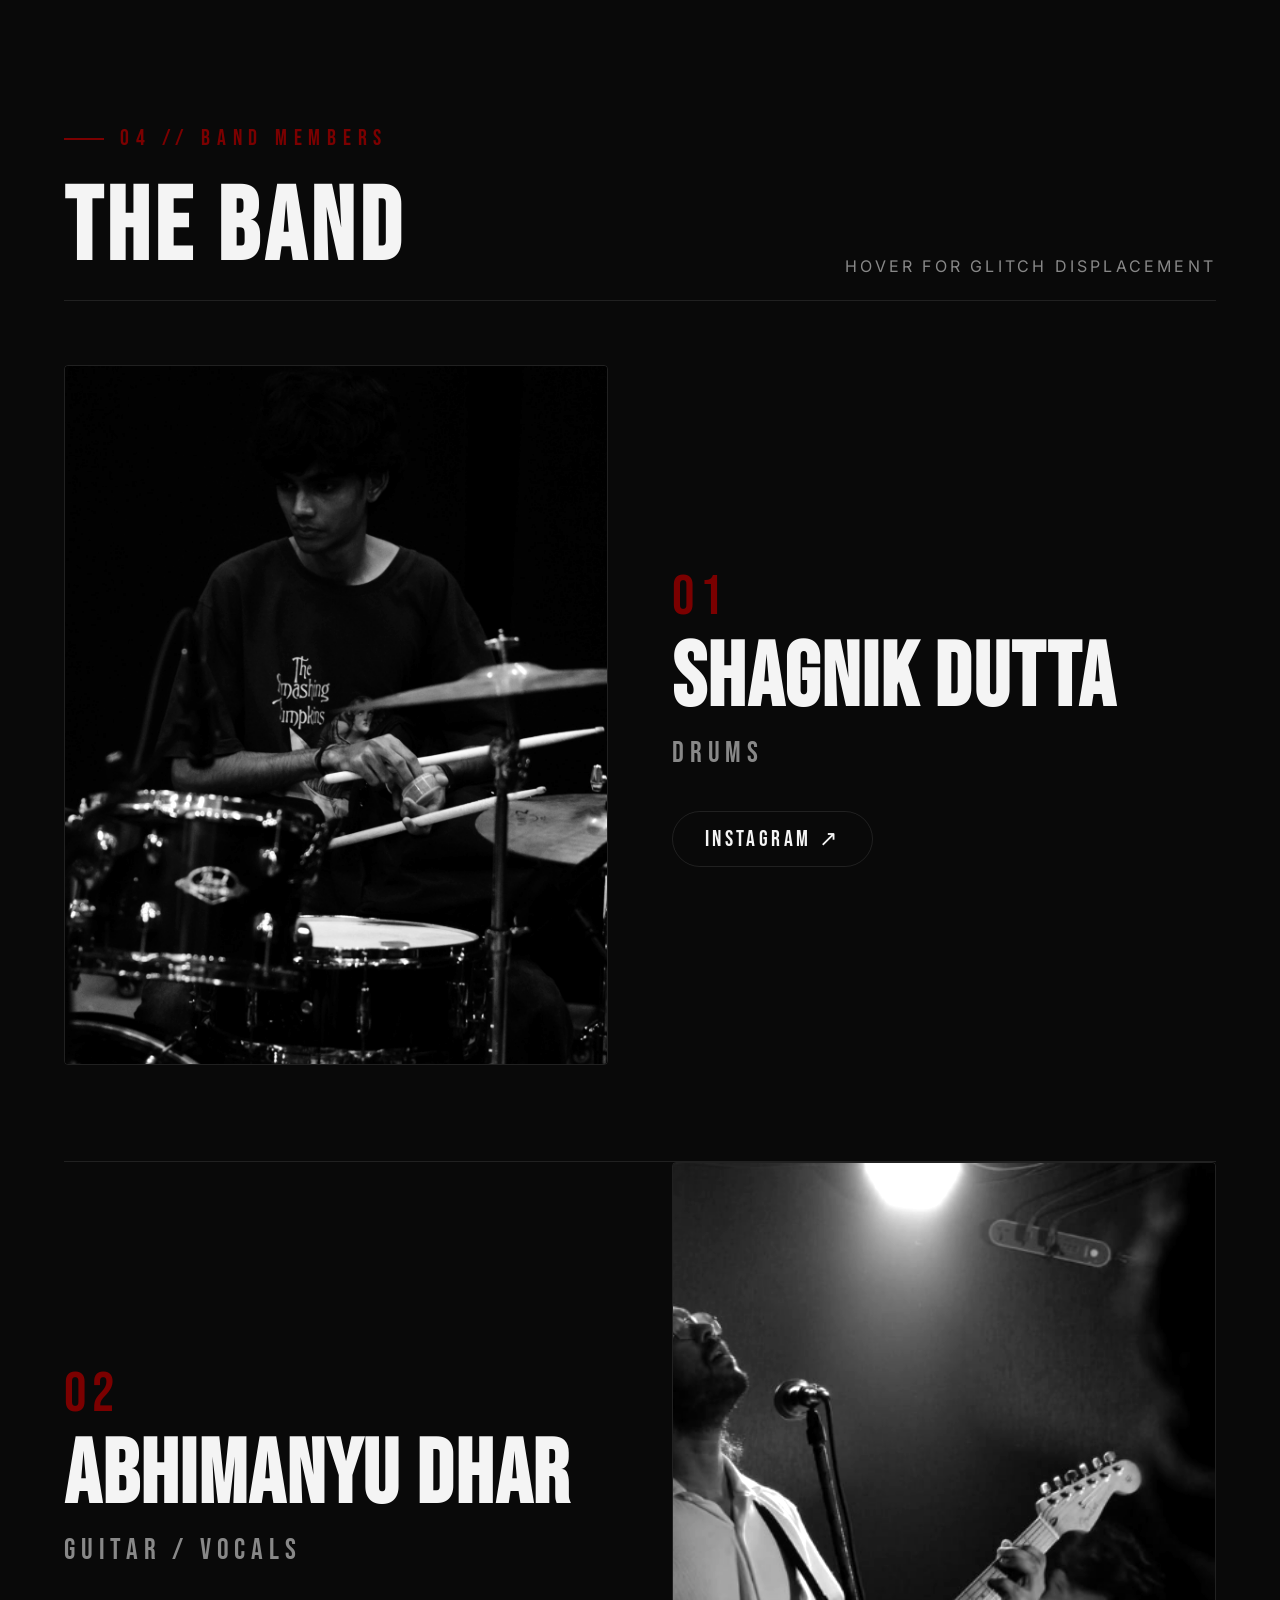
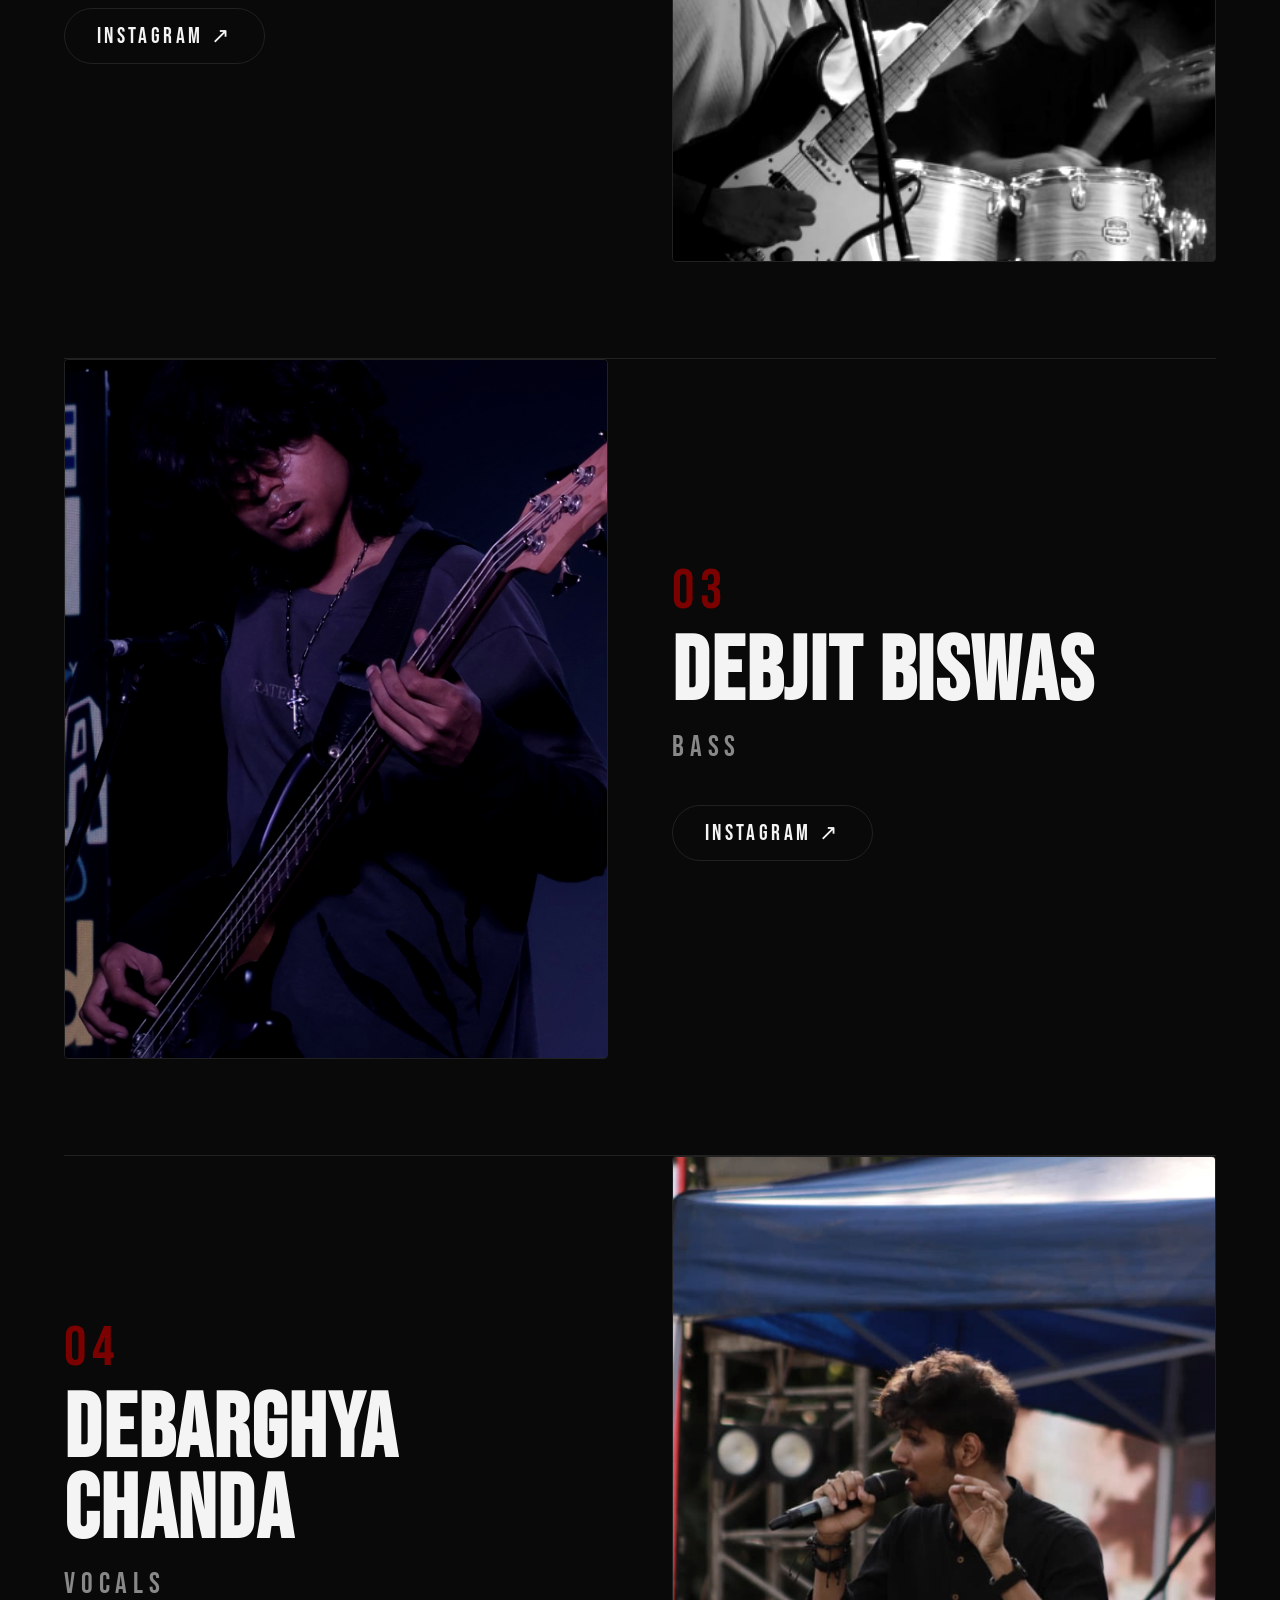
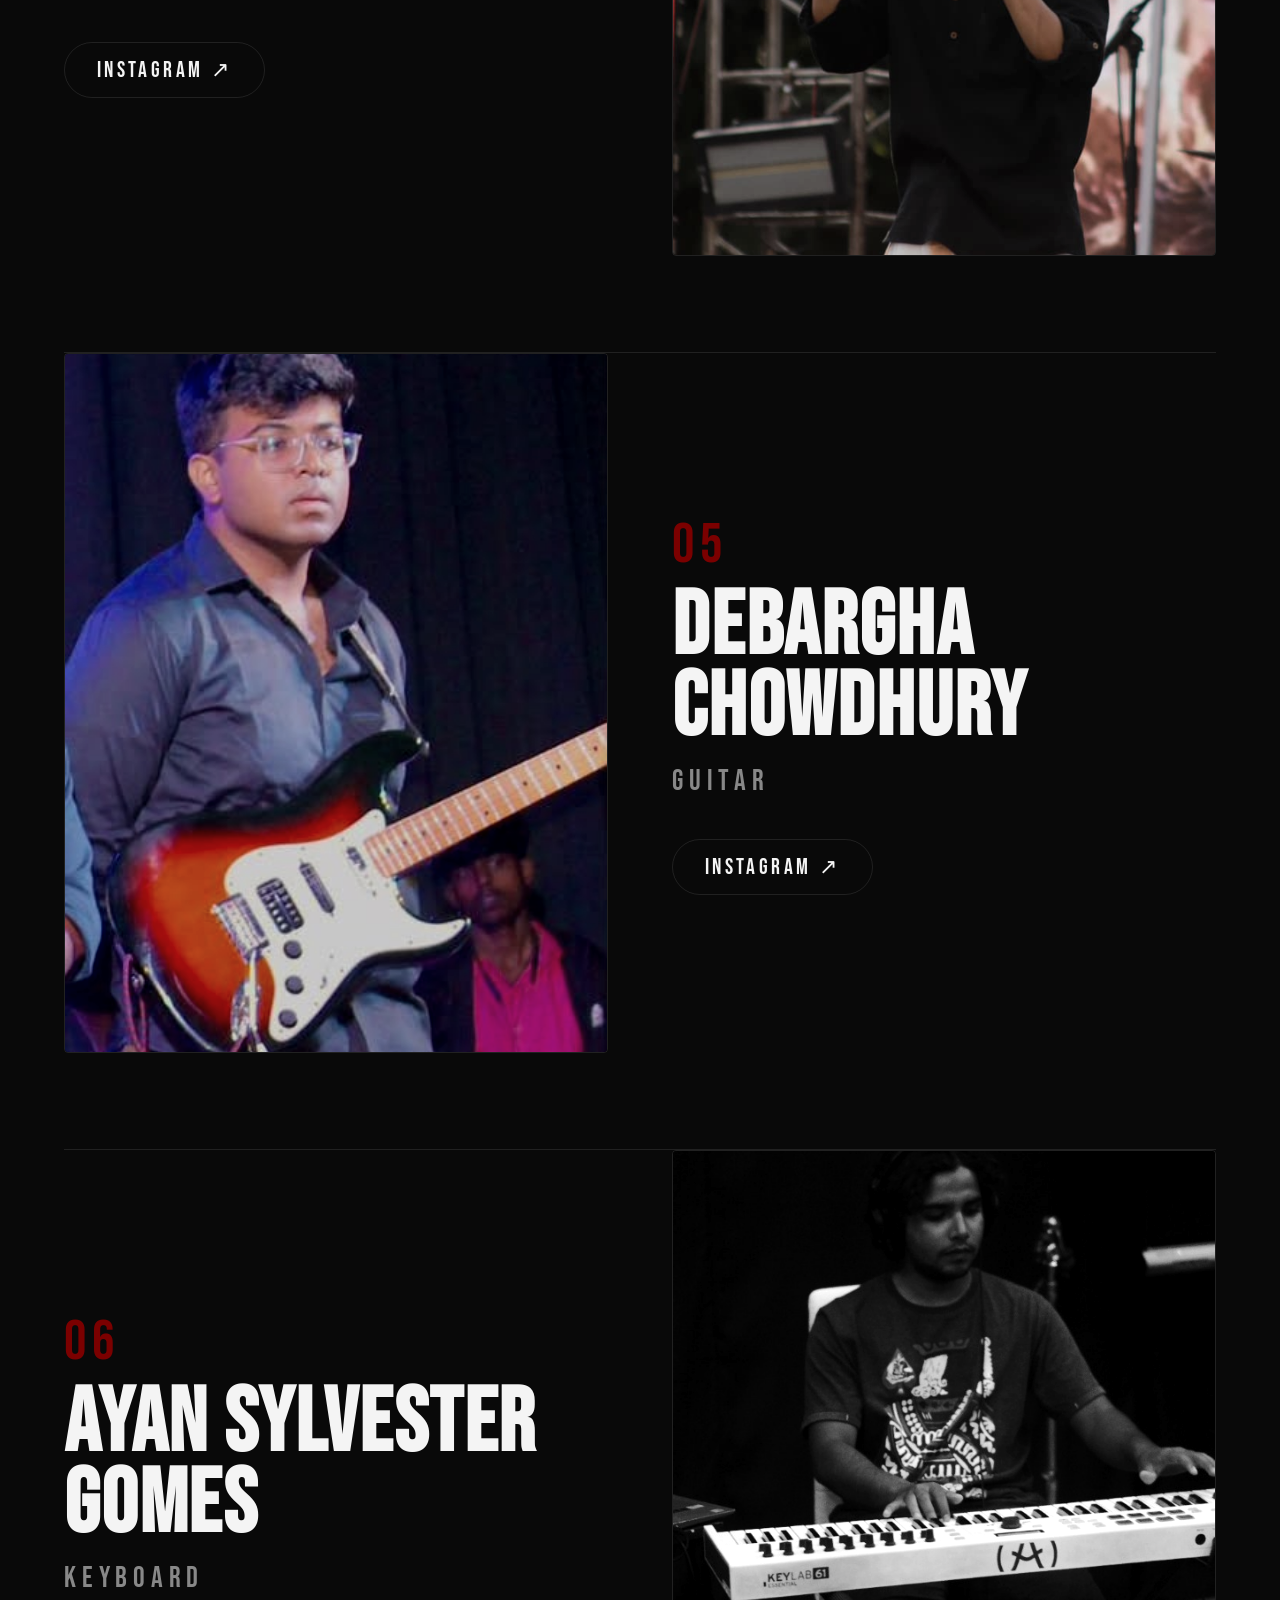
==== commit 896bfbfc: "Integrate logo emblem into low-opacity opening landing screen background" ====
--- a/index.html
+++ b/index.html
@@ -72,11 +72,12 @@
 
   <!-- Interactive Loading Screen -->
   <div id="loading-screen">
-    <div class="intro-logo-container">
+    <div class="intro-bg-emblem"></div>
+    <div class="intro-logo-container" style="position: relative; z-index: 2;">
       <h1 class="intro-logo">PERPETUAL BAD TRIP</h1>
       <p class="intro-sublogo">ALTERNATIVE ROCK • KOLKATA</p>
     </div>
-    <button id="enter-trip-btn" class="intro-enter-btn" data-magnetic="true">ENTER THE TRIP</button>
+    <button id="enter-trip-btn" class="intro-enter-btn" data-magnetic="true" style="position: relative; z-index: 2;">ENTER THE TRIP</button>
   </div>
 
   <main>
--- a/assets/css/components.css
+++ b/assets/css/components.css
@@ -107,7 +107,8 @@
   left: 0;
   width: 100vw;
   height: 100vh;
-  background-color: #000;
+  background-color: #050505;
+  background: radial-gradient(circle at center, rgba(123, 0, 0, 0.25) 0%, rgba(5, 5, 5, 0.96) 80%), #050505;
   z-index: 10000;
   display: flex;
   flex-direction: column;
@@ -115,12 +116,43 @@
   align-items: center;
   cursor: pointer;
   transition: opacity 0.8s ease, visibility 0.8s ease;
+  overflow: hidden;
 }
 
 #loading-screen.hidden {
   opacity: 0;
   visibility: hidden;
   pointer-events: none;
+}
+
+.intro-bg-emblem {
+  position: absolute;
+  top: 50%;
+  left: 50%;
+  transform: translate(-50%, -50%);
+  width: min(80vw, 720px);
+  height: min(80vw, 720px);
+  background-image: url('../images/logo_emblem.png');
+  background-size: contain;
+  background-repeat: no-repeat;
+  background-position: center;
+  opacity: 0.22;
+  mix-blend-mode: lighten;
+  filter: drop-shadow(0 0 50px rgba(255, 26, 26, 0.7));
+  pointer-events: none;
+  z-index: 1;
+  animation: introLogoPulse 6s ease-in-out infinite alternate;
+}
+
+@keyframes introLogoPulse {
+  0% {
+    opacity: 0.16;
+    transform: translate(-50%, -50%) scale(0.96);
+  }
+  100% {
+    opacity: 0.30;
+    transform: translate(-50%, -50%) scale(1.04);
+  }
 }
 
 .intro-logo-container {
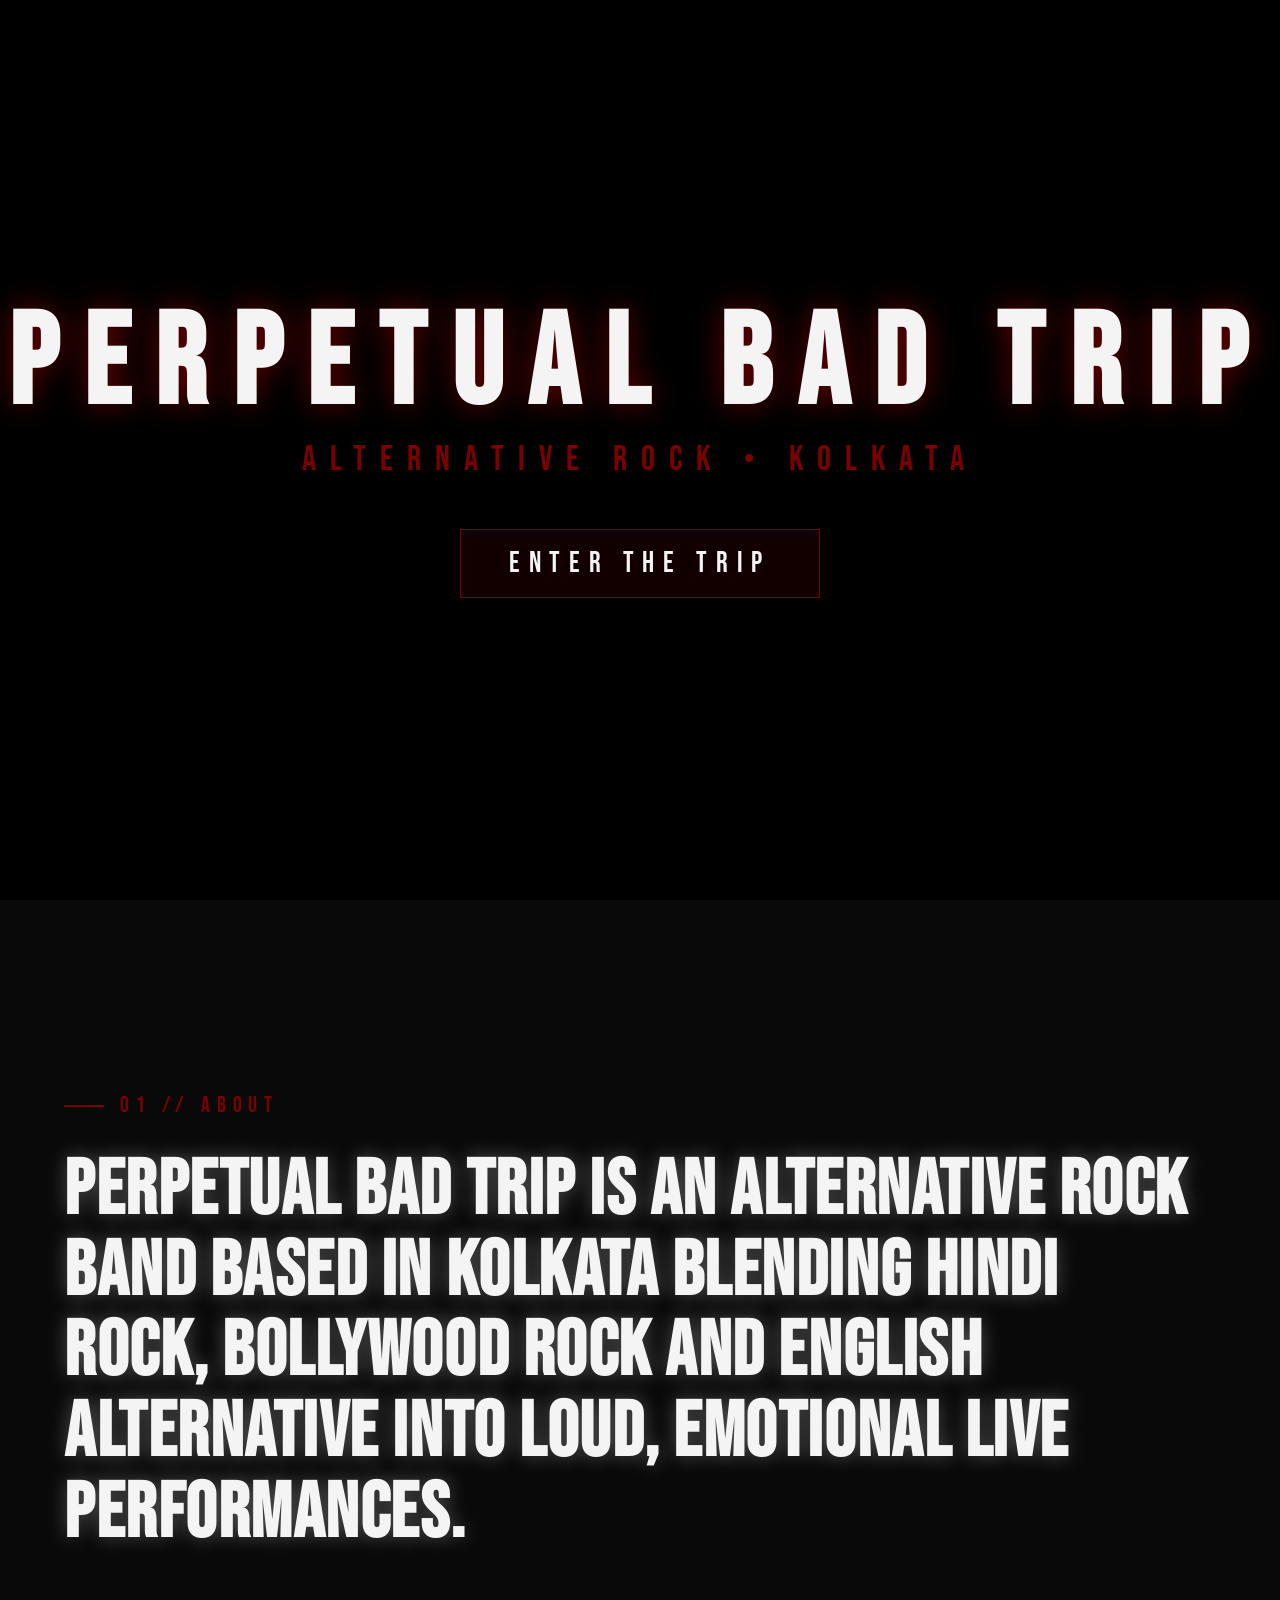
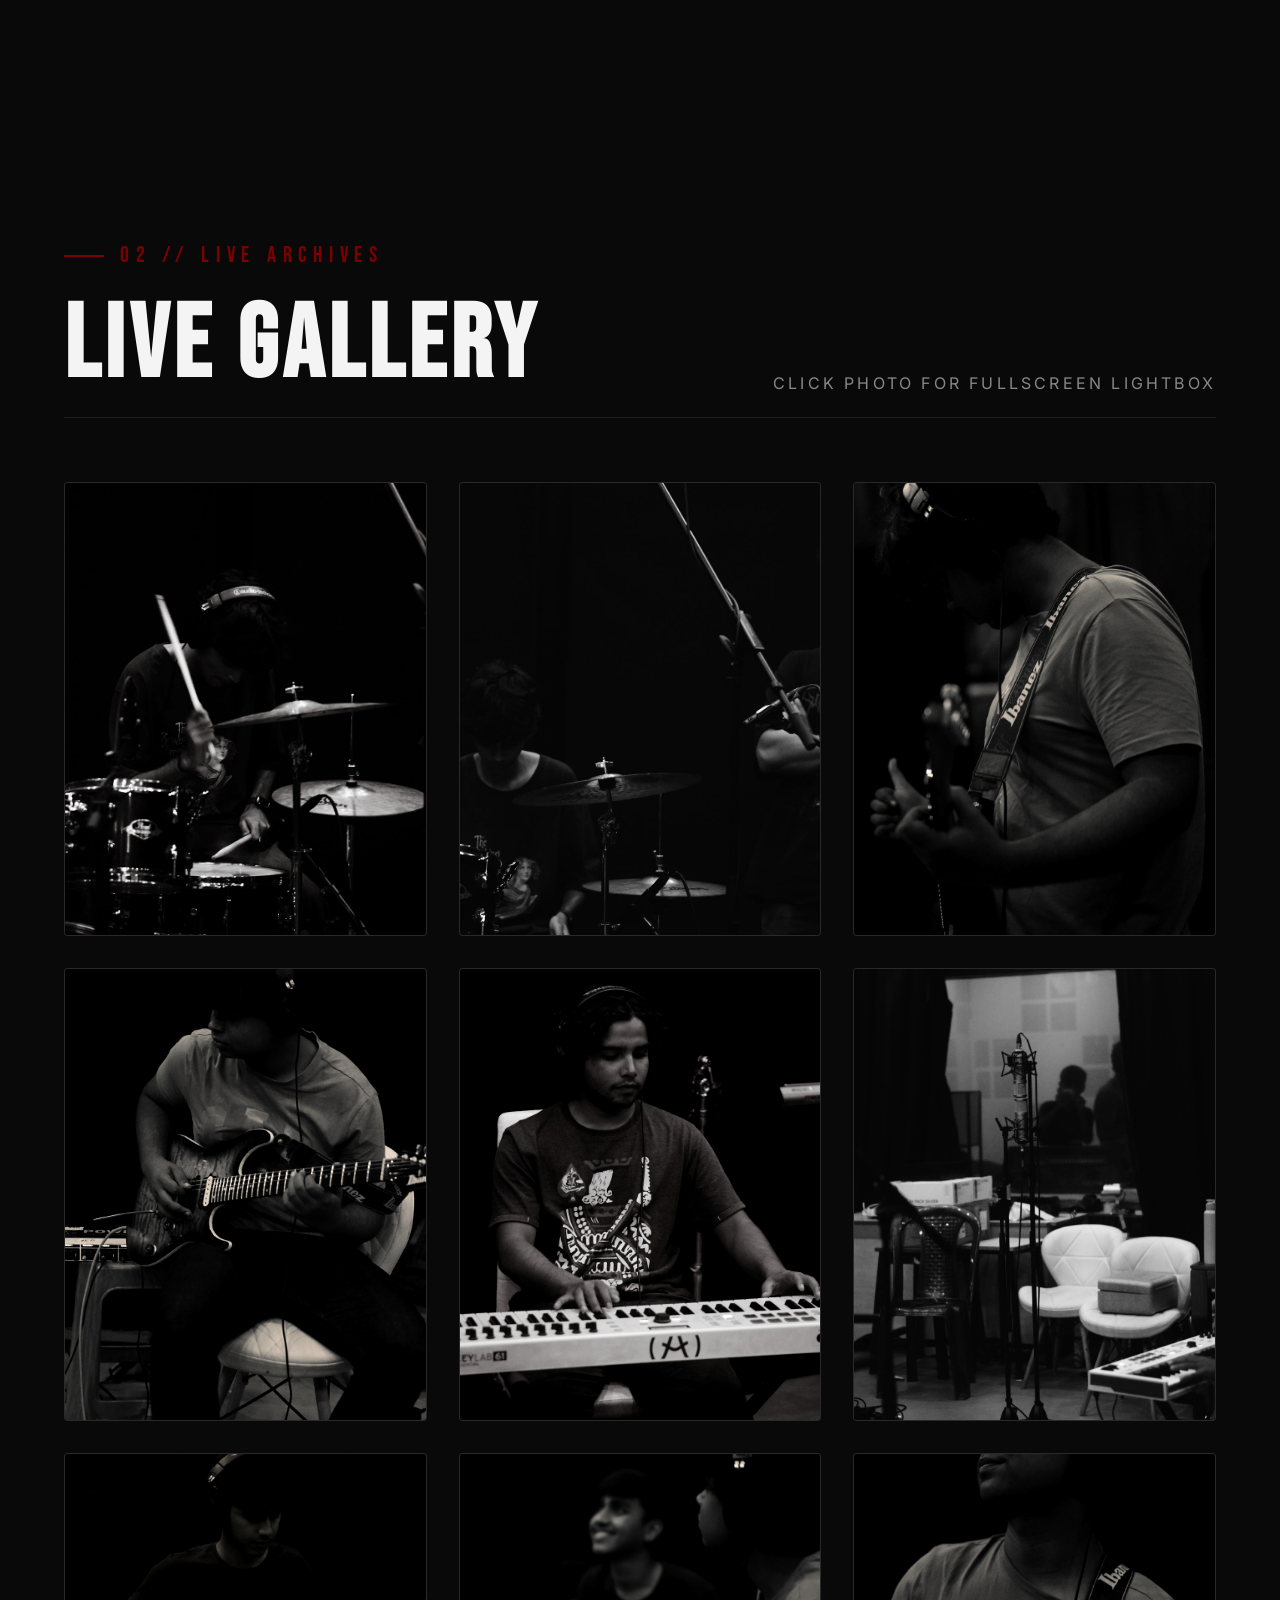
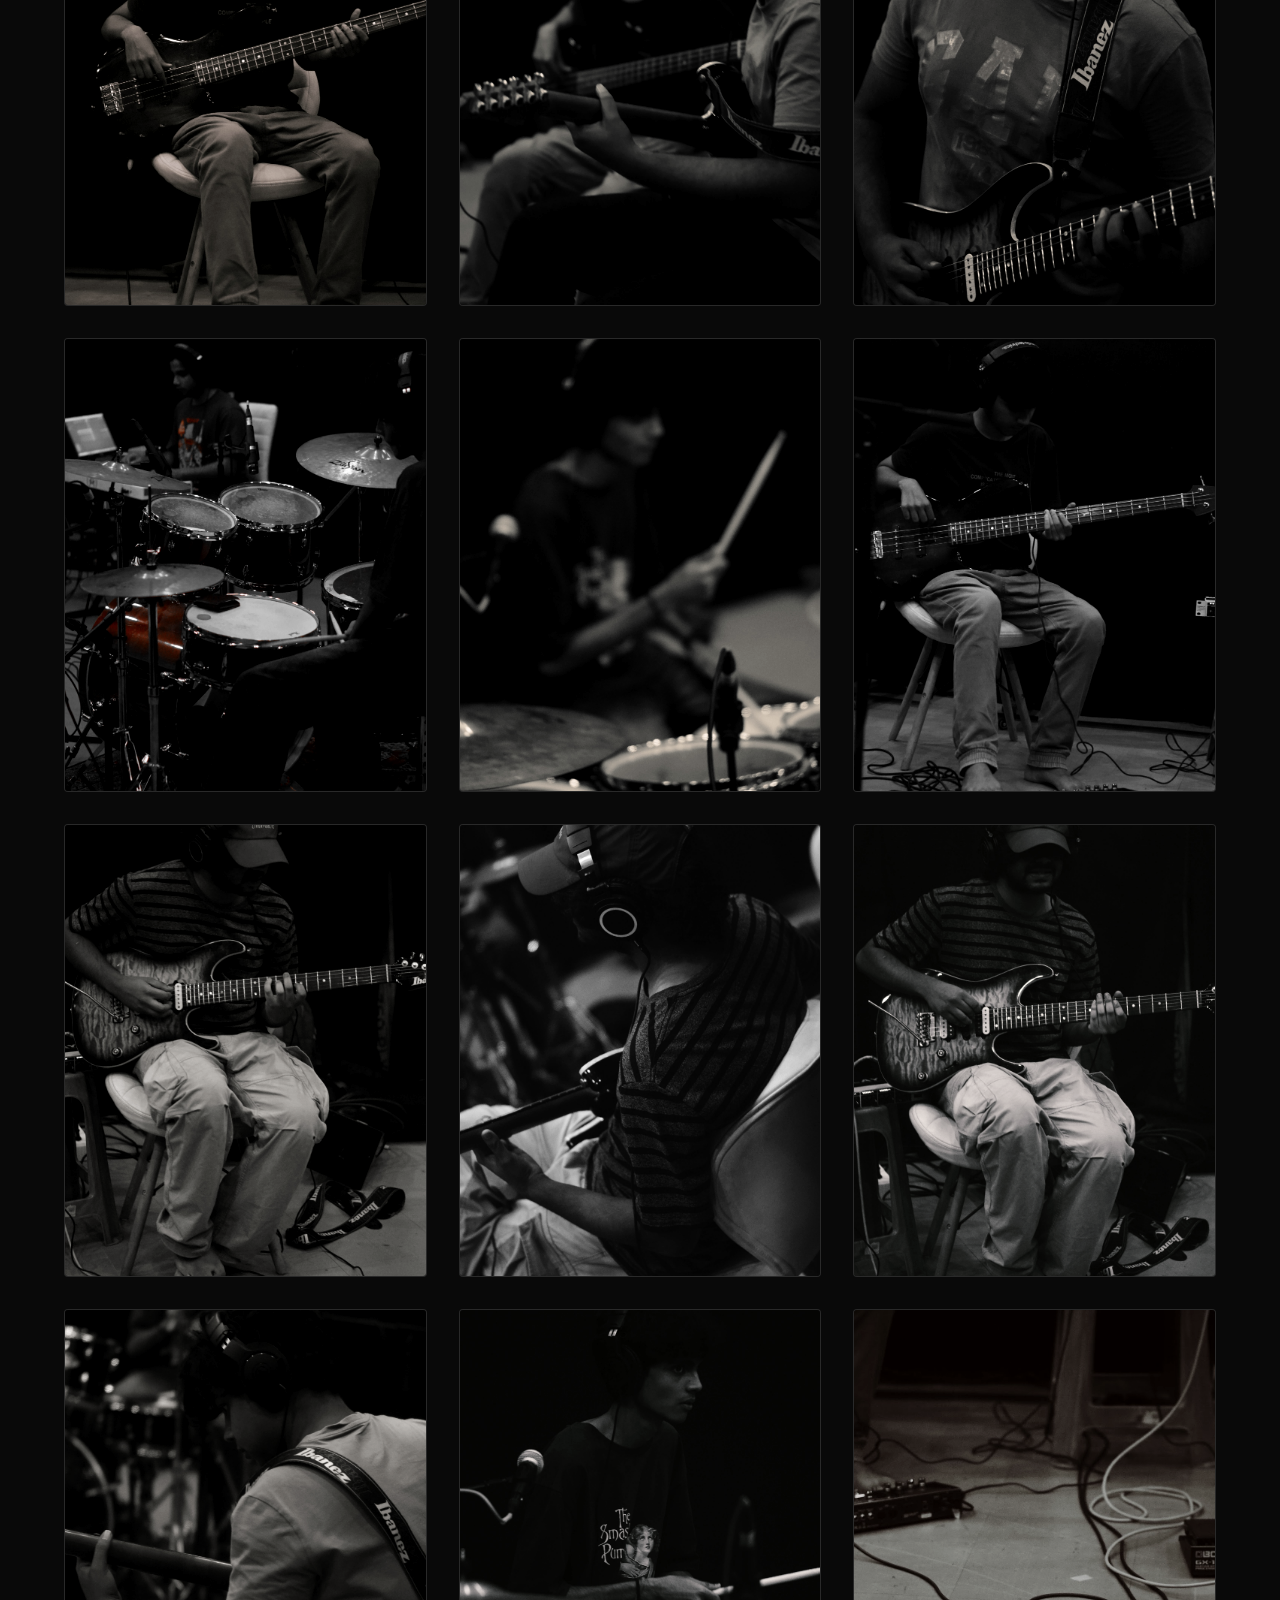
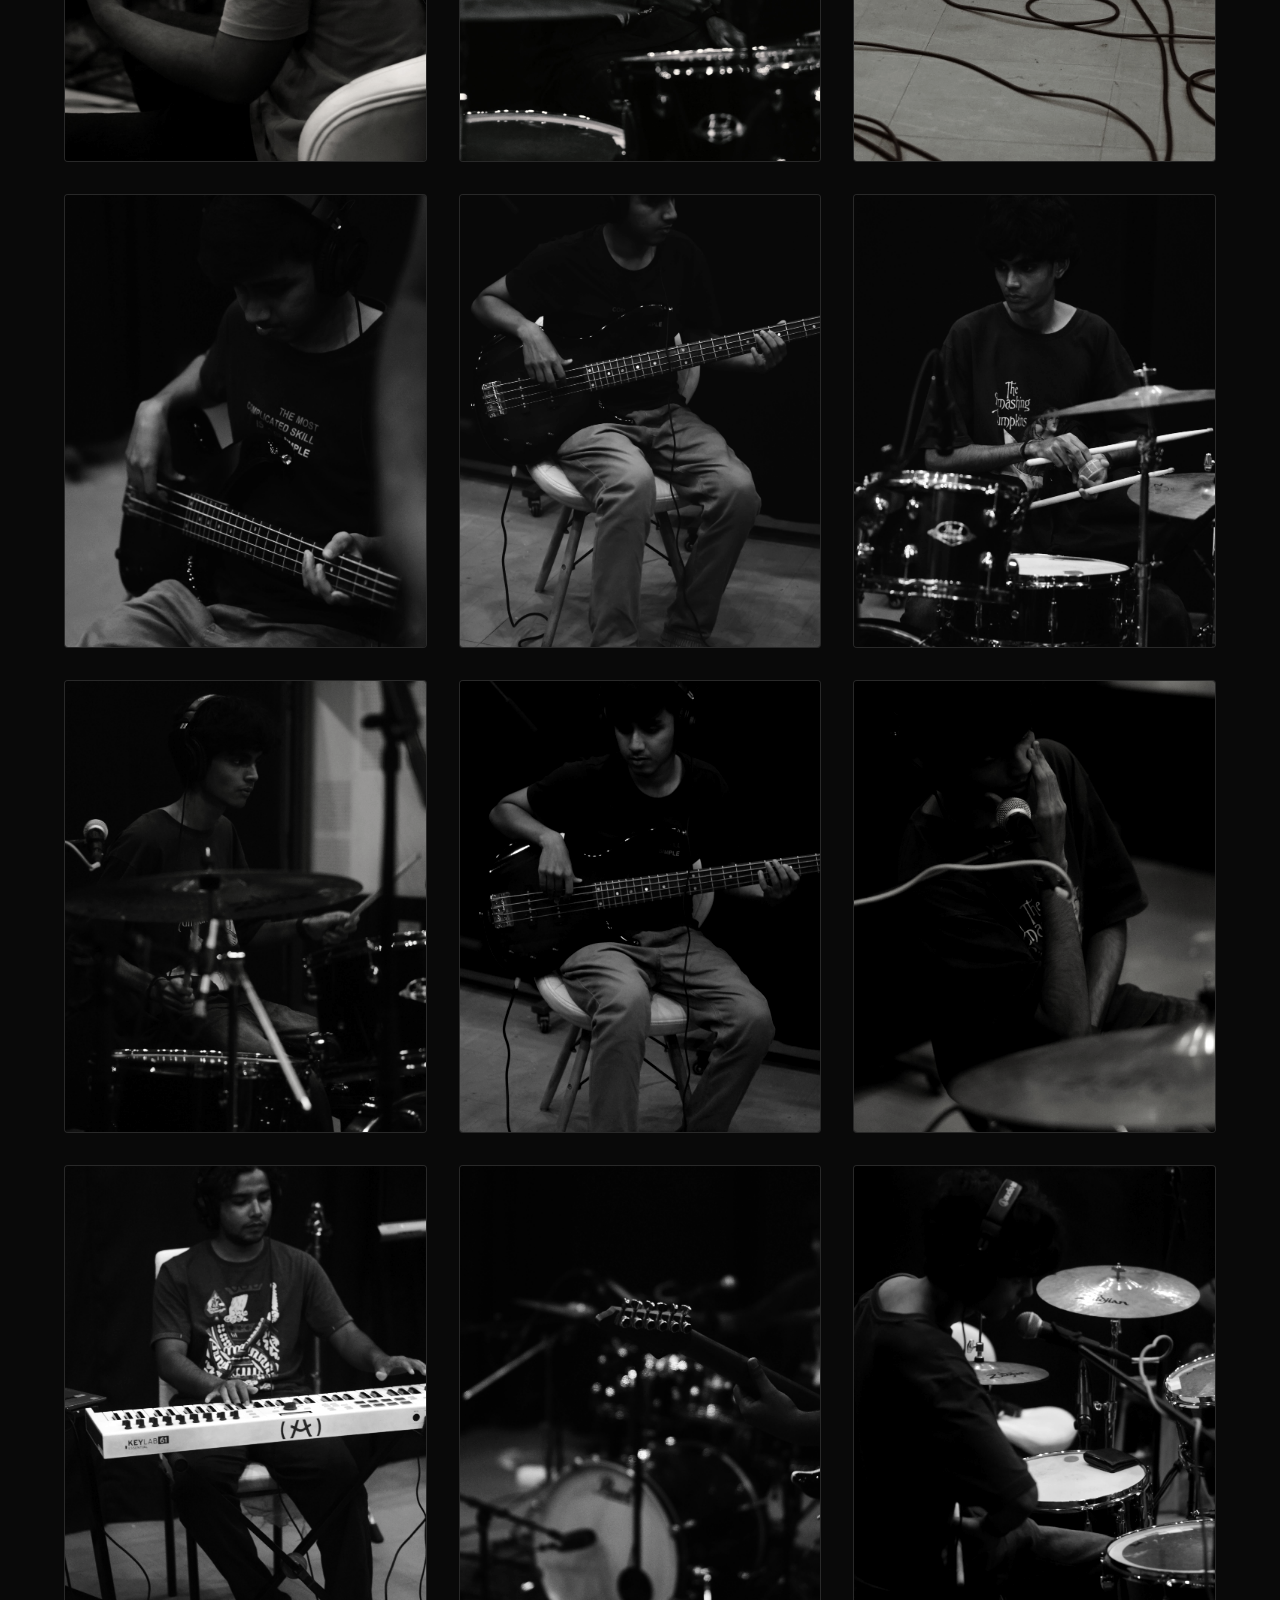
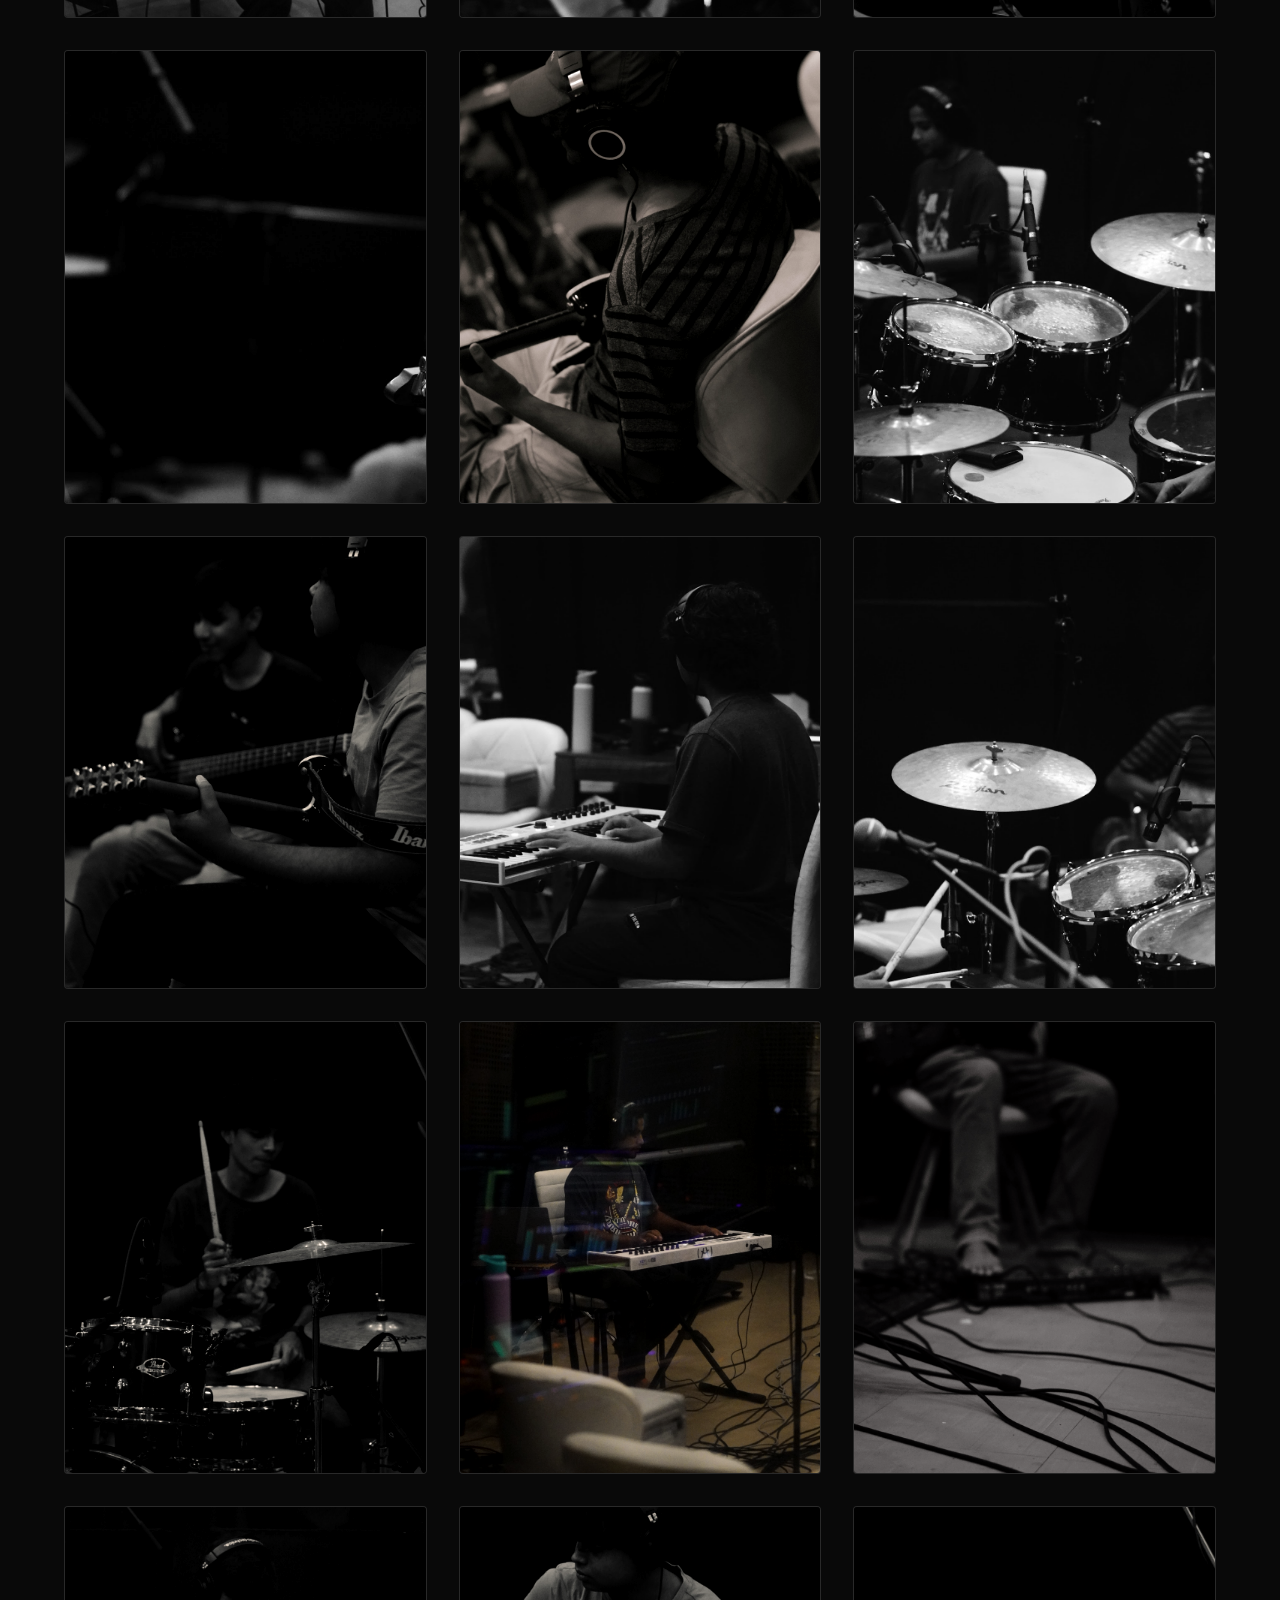
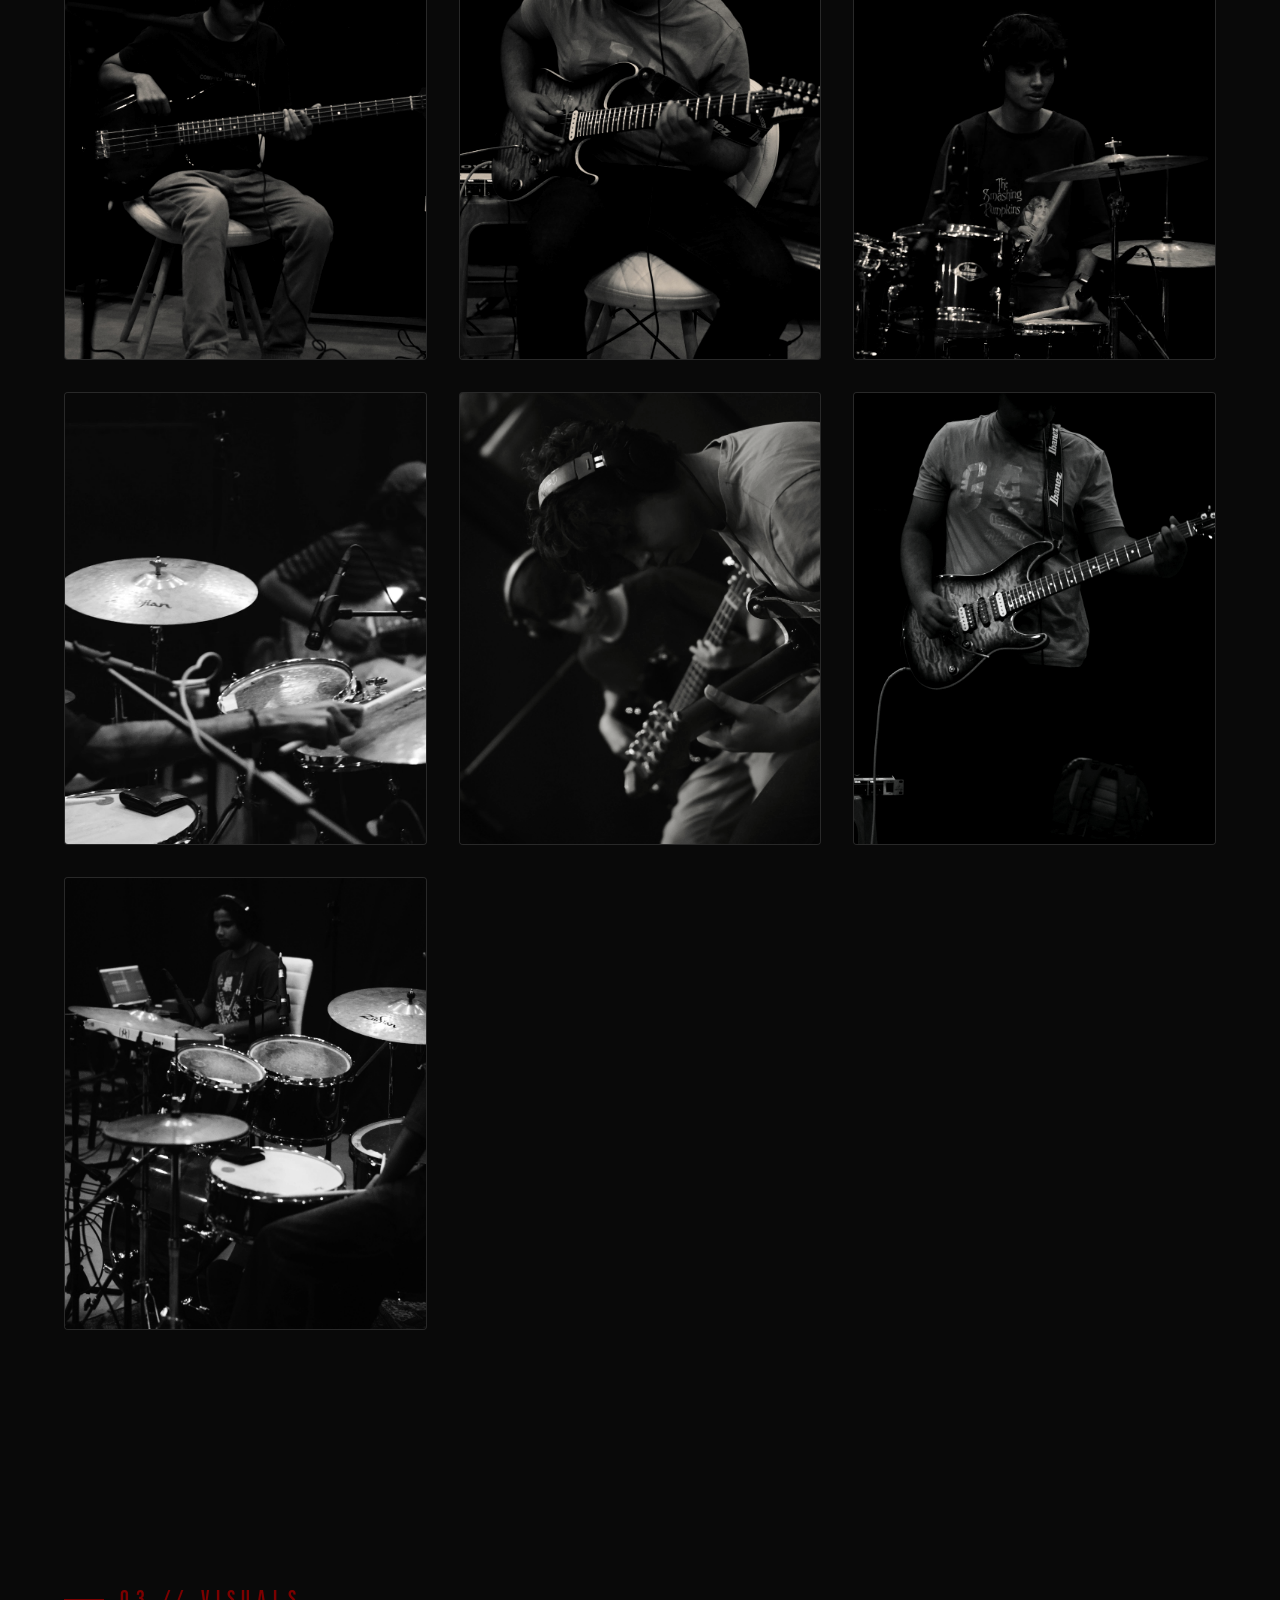
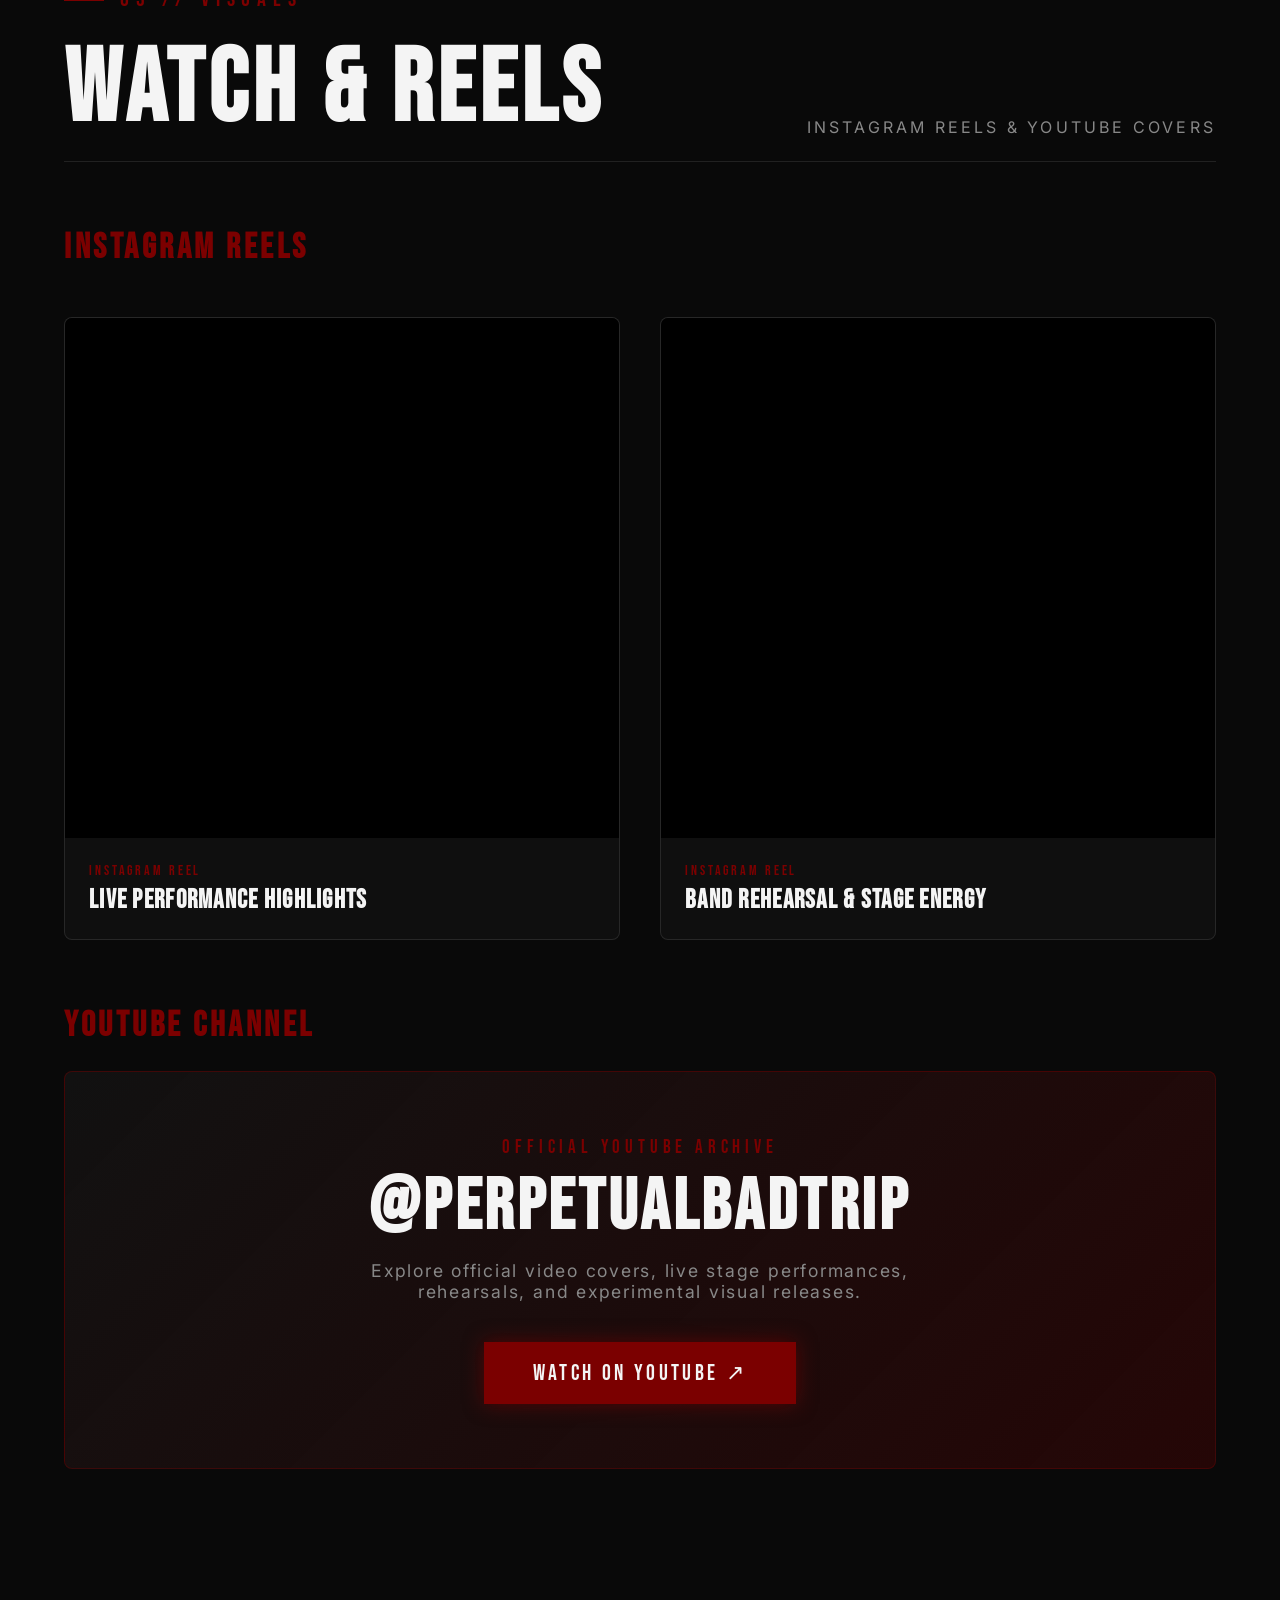
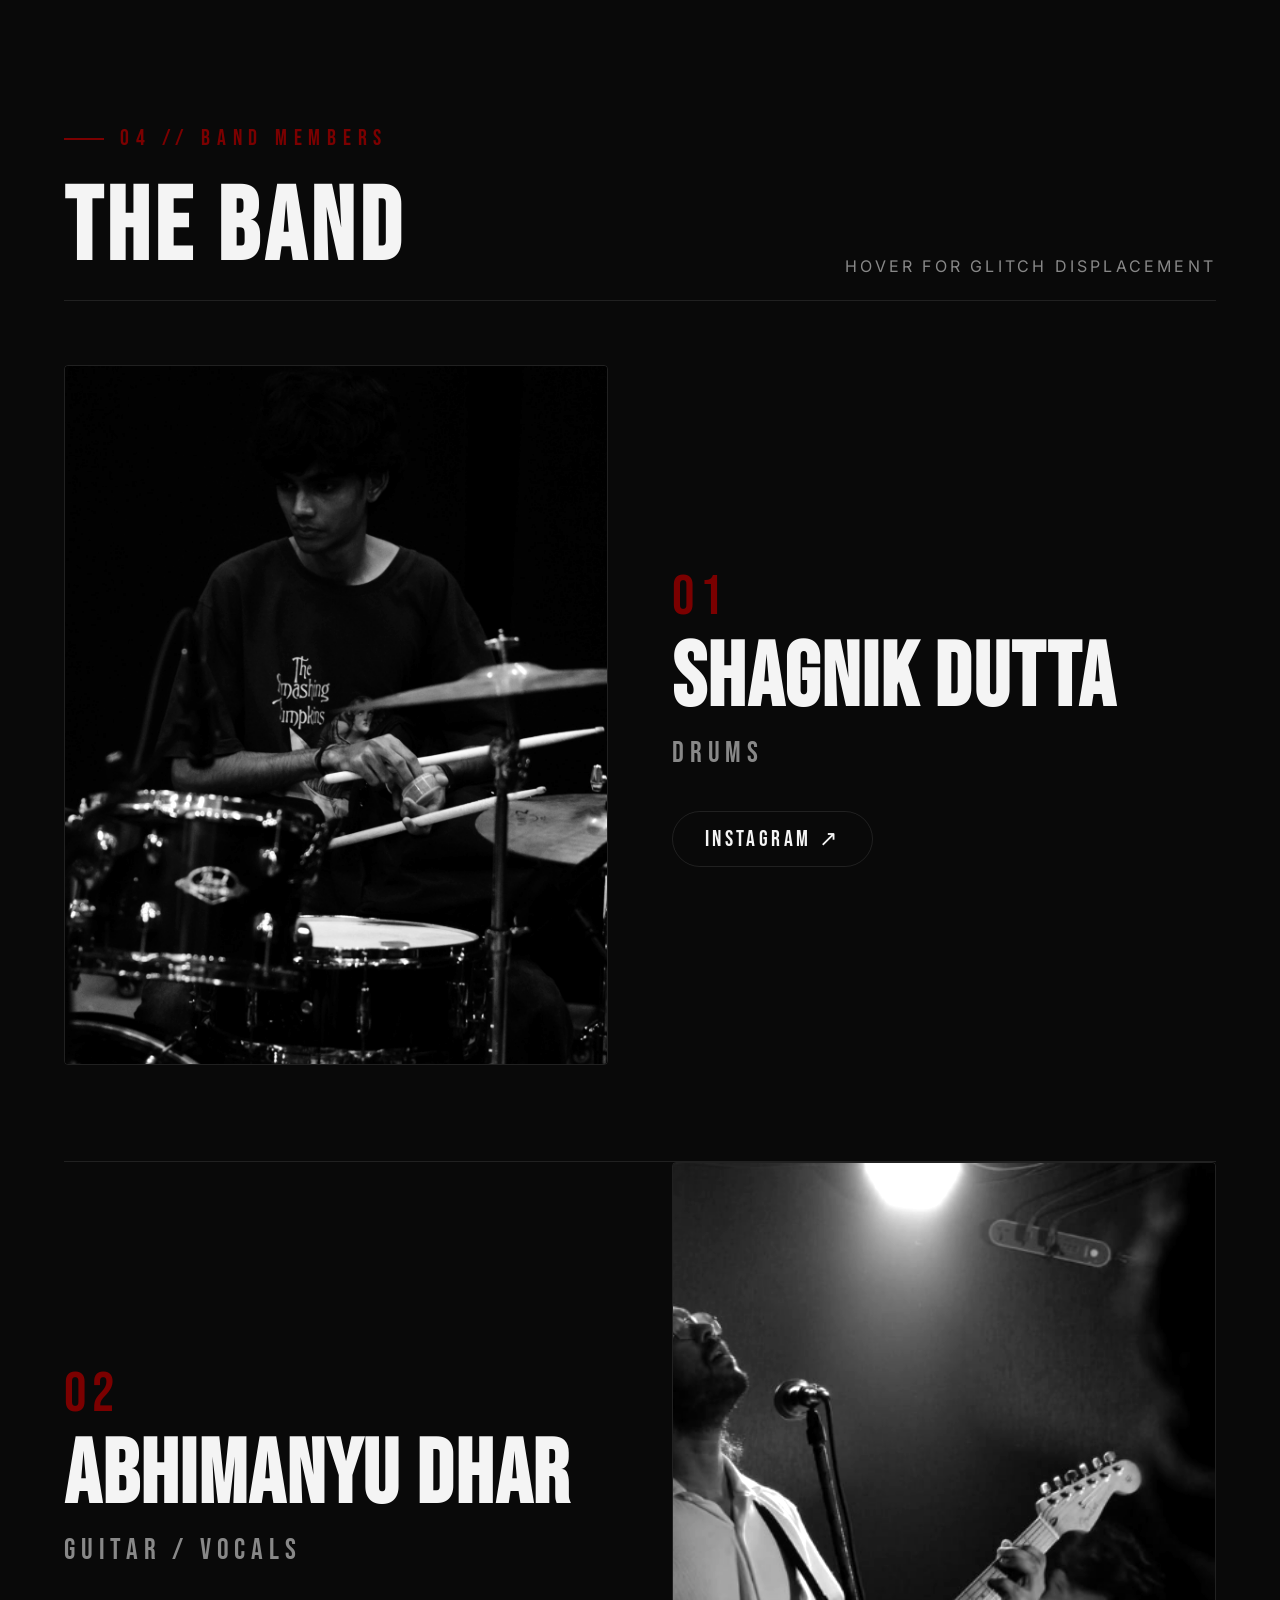
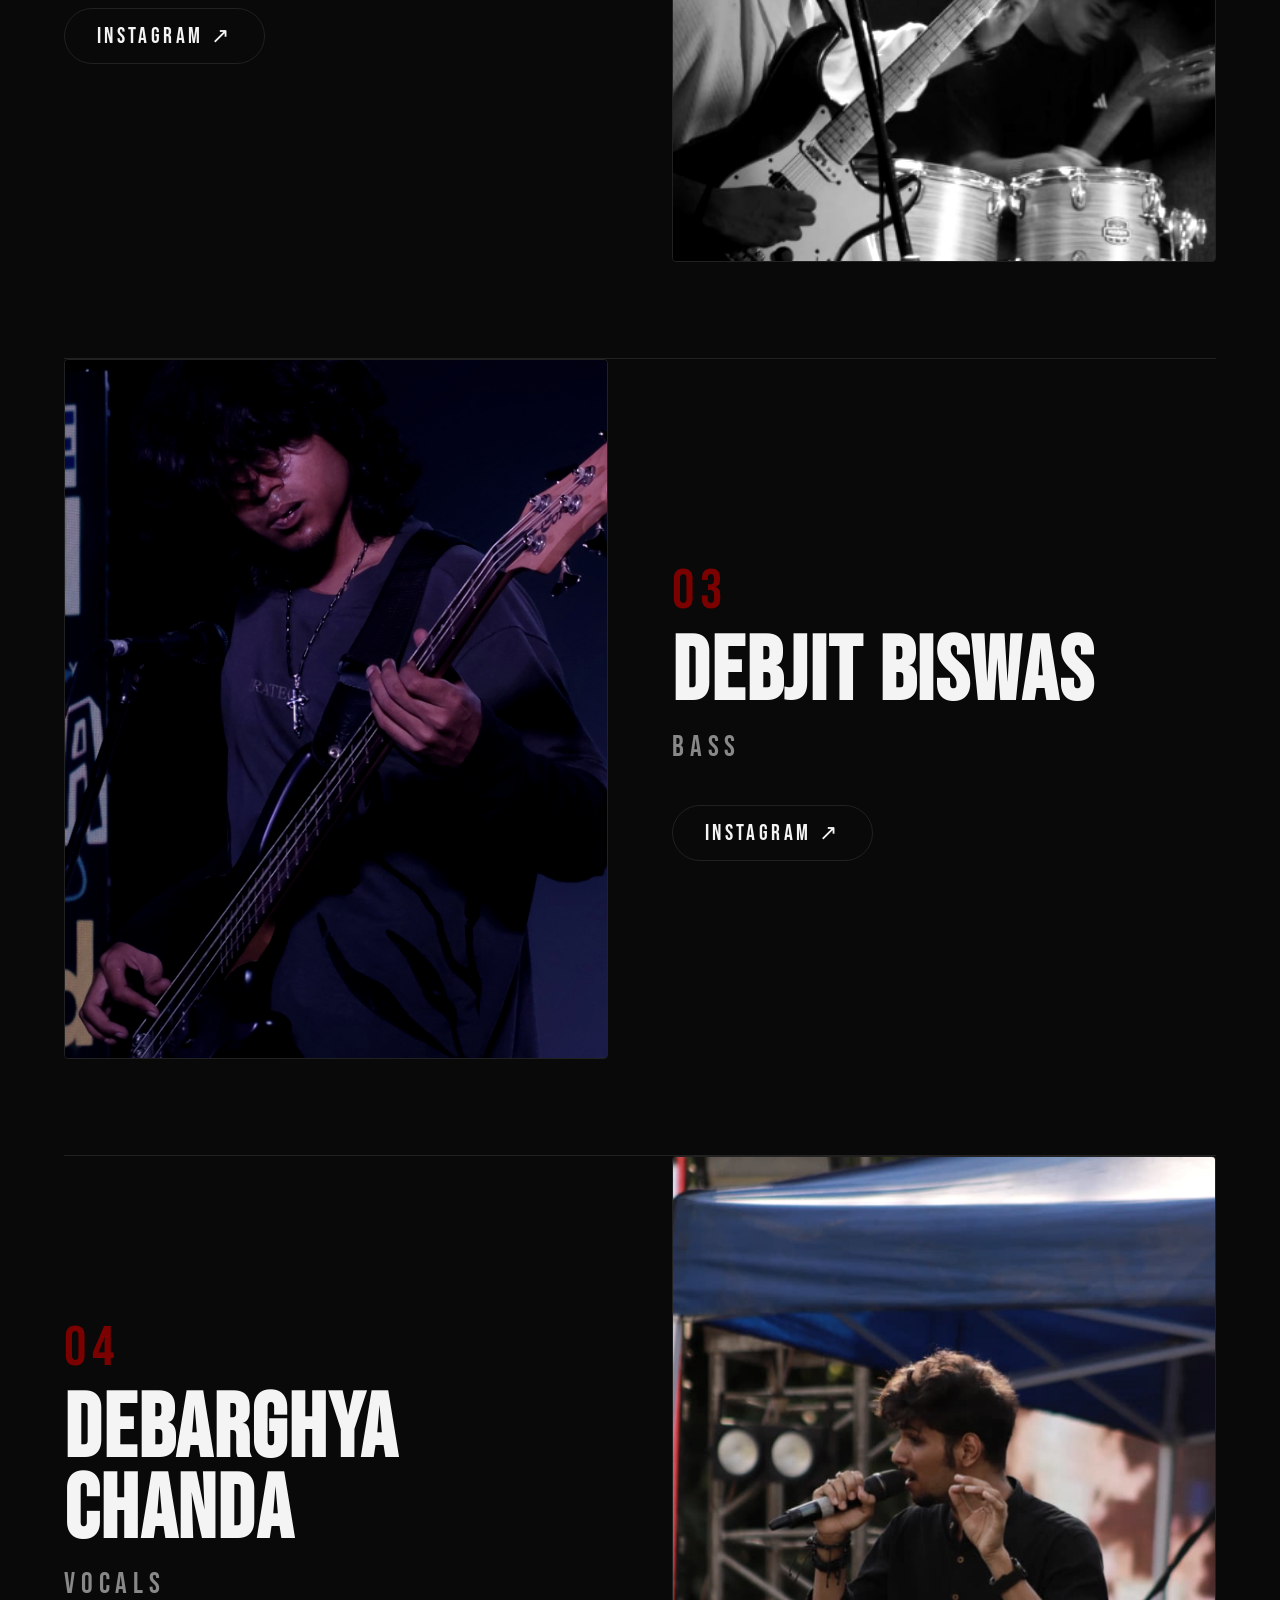
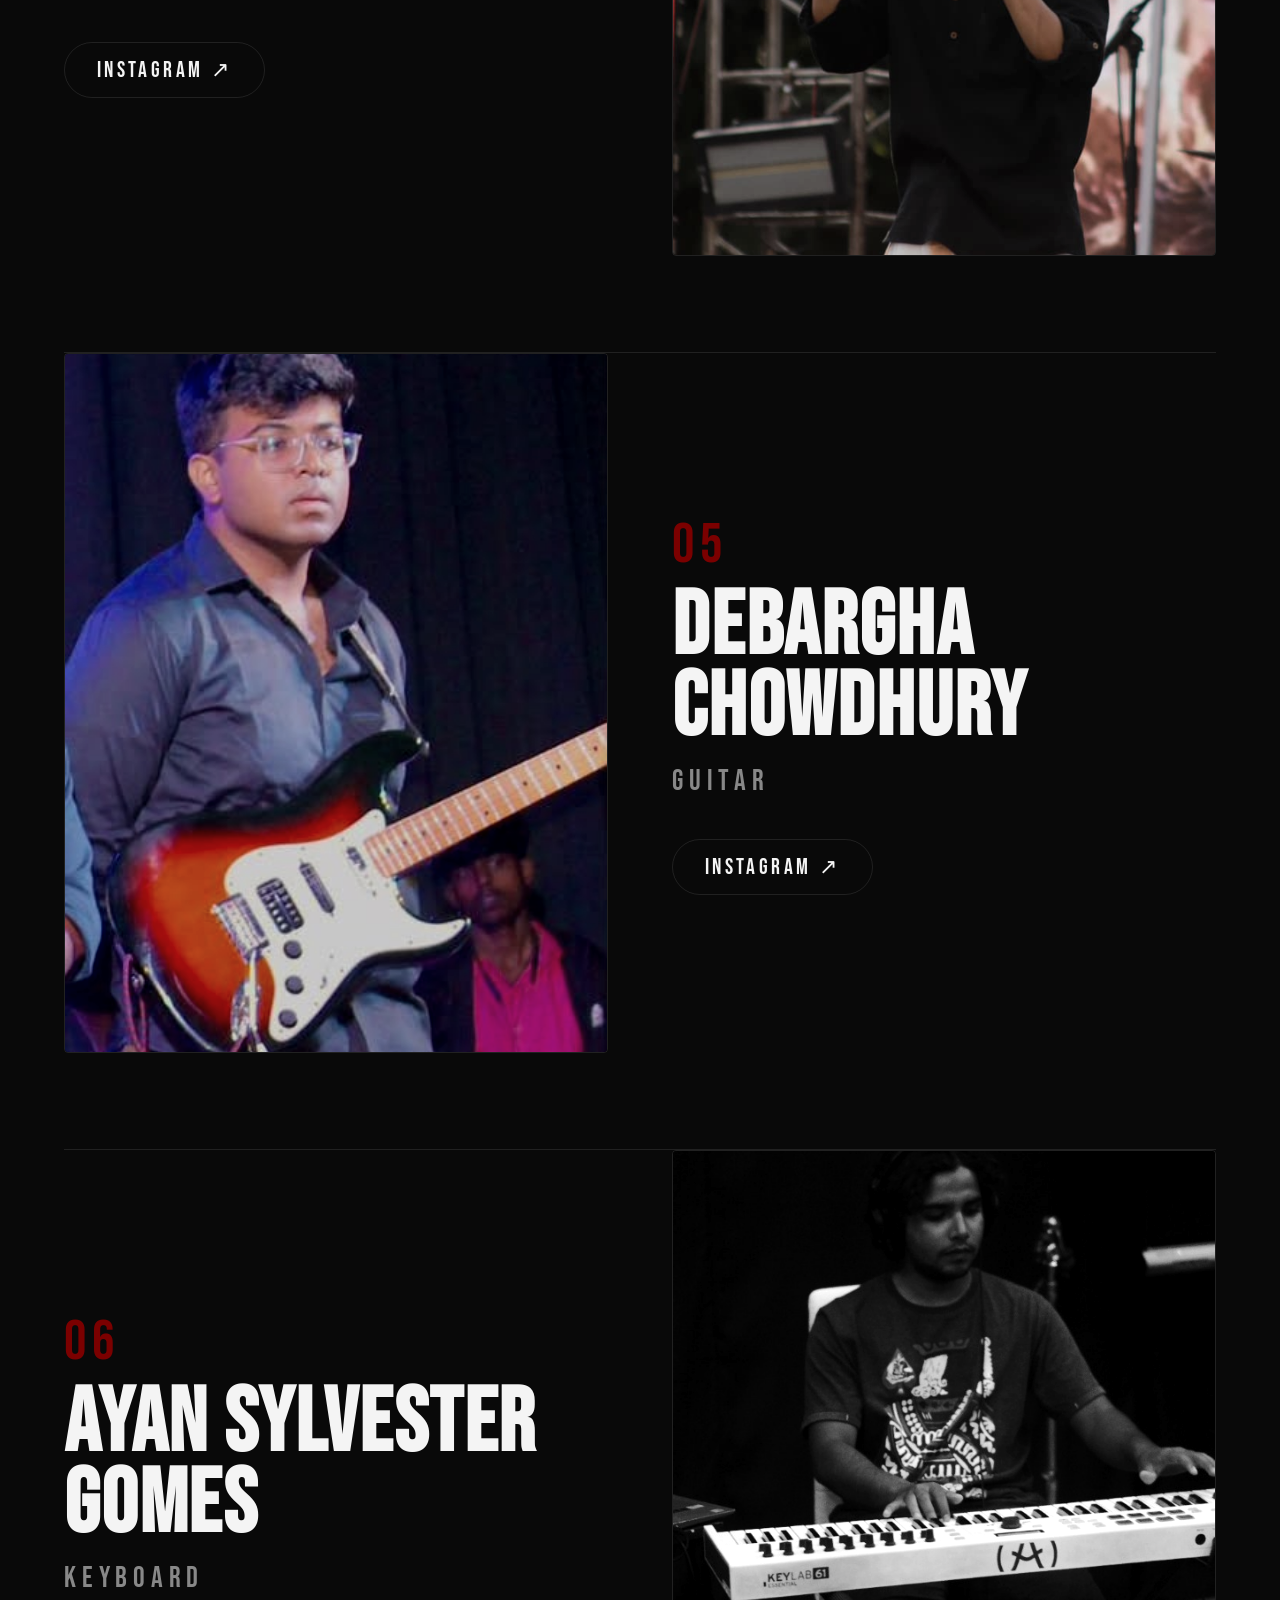
==== commit 69f9b547: "Revert logo additions and restore original website layout with updated booking contact for Shreyan (" ====
--- a/index.html
+++ b/index.html
@@ -26,8 +26,7 @@
   <meta property="twitter:image" content="https://perpetualbadtrip.com/assets/images/members/debarghya_chanda.jpg">
 
   <!-- Favicon & Web Manifest -->
-  <link rel="icon" type="image/png" href="assets/images/logo_emblem.png">
-  <link rel="shortcut icon" href="assets/images/logo_emblem.png">
+  <link rel="icon" type="image/svg+xml" href="favicon.svg">
   <link rel="manifest" href="site.webmanifest">
 
   <!-- Google Fonts -->
@@ -72,12 +71,11 @@
 
   <!-- Interactive Loading Screen -->
   <div id="loading-screen">
-    <div class="intro-bg-emblem"></div>
-    <div class="intro-logo-container" style="position: relative; z-index: 2;">
+    <div class="intro-logo-container">
       <h1 class="intro-logo">PERPETUAL BAD TRIP</h1>
       <p class="intro-sublogo">ALTERNATIVE ROCK • KOLKATA</p>
     </div>
-    <button id="enter-trip-btn" class="intro-enter-btn" data-magnetic="true" style="position: relative; z-index: 2;">ENTER THE TRIP</button>
+    <button id="enter-trip-btn" class="intro-enter-btn" data-magnetic="true">ENTER THE TRIP</button>
   </div>
 
   <main>
@@ -85,13 +83,10 @@
     <section class="hero-section" id="hero">
       <div class="hero-slideshow-container">
         <div class="hero-slide active" style="background-image: url('assets/images/band_live_6.jpg');"></div>
-        <div class="hero-slide hero-logo-slide" style="background-image: url('assets/images/logo_emblem.png');"></div>
         <div class="hero-slide" style="background-image: url('assets/images/band_live_12.jpg');"></div>
         <div class="hero-slide" style="background-image: url('assets/images/band_live_15.jpg');"></div>
-        <div class="hero-slide hero-logo-slide" style="background-image: url('assets/images/logo_emblem.png');"></div>
         <div class="hero-slide" style="background-image: url('assets/images/band_live_31.jpg');"></div>
       </div>
-      <div class="hero-bg-logo-watermark"></div>
       <div class="hero-lighting-overlay"></div>
 
       <div class="hero-content">
@@ -298,19 +293,14 @@
     <section class="booking-section" id="booking">
       <div class="booking-container">
         <div class="about-header-tag" style="justify-content: center;">05 // BOOKINGS</div>
-        
         <h2 class="booking-title">BOOK PERPETUAL BAD TRIP</h2>
         
-        <div class="booking-contact-card">
-          <p class="booking-contact-person">BOOKING &amp; BAND MANAGEMENT</p>
-          <h3 class="booking-contact-name">SHREYAN</h3>
-          <a href="tel:+919830864761" class="booking-phone" data-magnetic="true">+91 9830864761</a>
-          <a href="mailto:perpetualbadtrip@gmail.com" class="booking-email" data-magnetic="true">perpetualbadtrip@gmail.com</a>
-        </div>
+        <p class="booking-contact-person">BOOKING CONTACT: SHREYAN</p>
+        <a href="tel:9830864761" class="booking-phone" data-magnetic="true">9830864761</a>
+        <a href="mailto:perpetualbadtrip@gmail.com" class="booking-email" data-magnetic="true">perpetualbadtrip@gmail.com</a>
 
         <div class="booking-actions">
-          <a href="tel:+919830864761" class="btn-booking" data-magnetic="true">CALL NOW (+91 9830864761)</a>
-          <a href="https://wa.me/919830864761" target="_blank" rel="noopener" class="btn-booking" data-magnetic="true">WHATSAPP</a>
+          <a href="tel:9830864761" class="btn-booking" data-magnetic="true">CALL NOW</a>
           <a href="mailto:perpetualbadtrip@gmail.com" class="btn-booking" data-magnetic="true">EMAIL US</a>
           <a href="https://www.instagram.com/perpetualbadtrip/" target="_blank" rel="noopener" class="btn-booking" data-magnetic="true">INSTAGRAM DM</a>
         </div>
--- a/assets/css/components.css
+++ b/assets/css/components.css
@@ -107,8 +107,7 @@
   left: 0;
   width: 100vw;
   height: 100vh;
-  background-color: #050505;
-  background: radial-gradient(circle at center, rgba(123, 0, 0, 0.25) 0%, rgba(5, 5, 5, 0.96) 80%), #050505;
+  background-color: #000;
   z-index: 10000;
   display: flex;
   flex-direction: column;
@@ -116,43 +115,12 @@
   align-items: center;
   cursor: pointer;
   transition: opacity 0.8s ease, visibility 0.8s ease;
-  overflow: hidden;
 }
 
 #loading-screen.hidden {
   opacity: 0;
   visibility: hidden;
   pointer-events: none;
-}
-
-.intro-bg-emblem {
-  position: absolute;
-  top: 50%;
-  left: 50%;
-  transform: translate(-50%, -50%);
-  width: min(80vw, 720px);
-  height: min(80vw, 720px);
-  background-image: url('../images/logo_emblem.png');
-  background-size: contain;
-  background-repeat: no-repeat;
-  background-position: center;
-  opacity: 0.22;
-  mix-blend-mode: lighten;
-  filter: drop-shadow(0 0 50px rgba(255, 26, 26, 0.7));
-  pointer-events: none;
-  z-index: 1;
-  animation: introLogoPulse 6s ease-in-out infinite alternate;
-}
-
-@keyframes introLogoPulse {
-  0% {
-    opacity: 0.16;
-    transform: translate(-50%, -50%) scale(0.96);
-  }
-  100% {
-    opacity: 0.30;
-    transform: translate(-50%, -50%) scale(1.04);
-  }
 }
 
 .intro-logo-container {
@@ -975,68 +943,3 @@
   color: var(--text-muted);
   letter-spacing: 0.1em;
 }
-
-/* --------------------------------------------------------------------------
-   HERO BACKGROUND LOGO EMBLEM INTEGRATION
-   -------------------------------------------------------------------------- */
-.hero-slide.hero-logo-slide {
-  background-size: contain;
-  background-repeat: no-repeat;
-  background-position: center;
-  opacity: 0;
-  filter: brightness(0.85) contrast(1.3) drop-shadow(0 0 40px rgba(255, 26, 26, 0.7));
-  mix-blend-mode: lighten;
-}
-
-.hero-slide.hero-logo-slide.active {
-  opacity: 0.35;
-  transform: scale(1.02);
-}
-
-.hero-bg-logo-watermark {
-  position: absolute;
-  top: 50%;
-  left: 50%;
-  transform: translate(-50%, -50%);
-  width: min(75vw, 700px);
-  height: min(75vw, 700px);
-  background-image: url('../images/logo_emblem.png');
-  background-size: contain;
-  background-repeat: no-repeat;
-  background-position: center;
-  opacity: 0.18;
-  pointer-events: none;
-  z-index: 2;
-  mix-blend-mode: lighten;
-  filter: drop-shadow(0 0 60px rgba(255, 26, 26, 0.8));
-  animation: heroLogoBreathe 8s ease-in-out infinite alternate;
-}
-
-@keyframes heroLogoBreathe {
-  0% {
-    opacity: 0.12;
-    transform: translate(-50%, -50%) scale(0.95);
-  }
-  100% {
-    opacity: 0.24;
-    transform: translate(-50%, -50%) scale(1.04);
-  }
-}
-
-.booking-contact-card {
-  position: relative;
-  z-index: 2;
-  margin-bottom: 2rem;
-}
-
-.booking-contact-name {
-  font-family: var(--font-heading);
-  font-size: clamp(2.2rem, 5vw, 3.8rem);
-  color: var(--text-white);
-  letter-spacing: 0.15em;
-  margin-bottom: 0.5rem;
-  text-shadow: 0 0 20px rgba(255, 26, 26, 0.6);
-}
-
-
-
